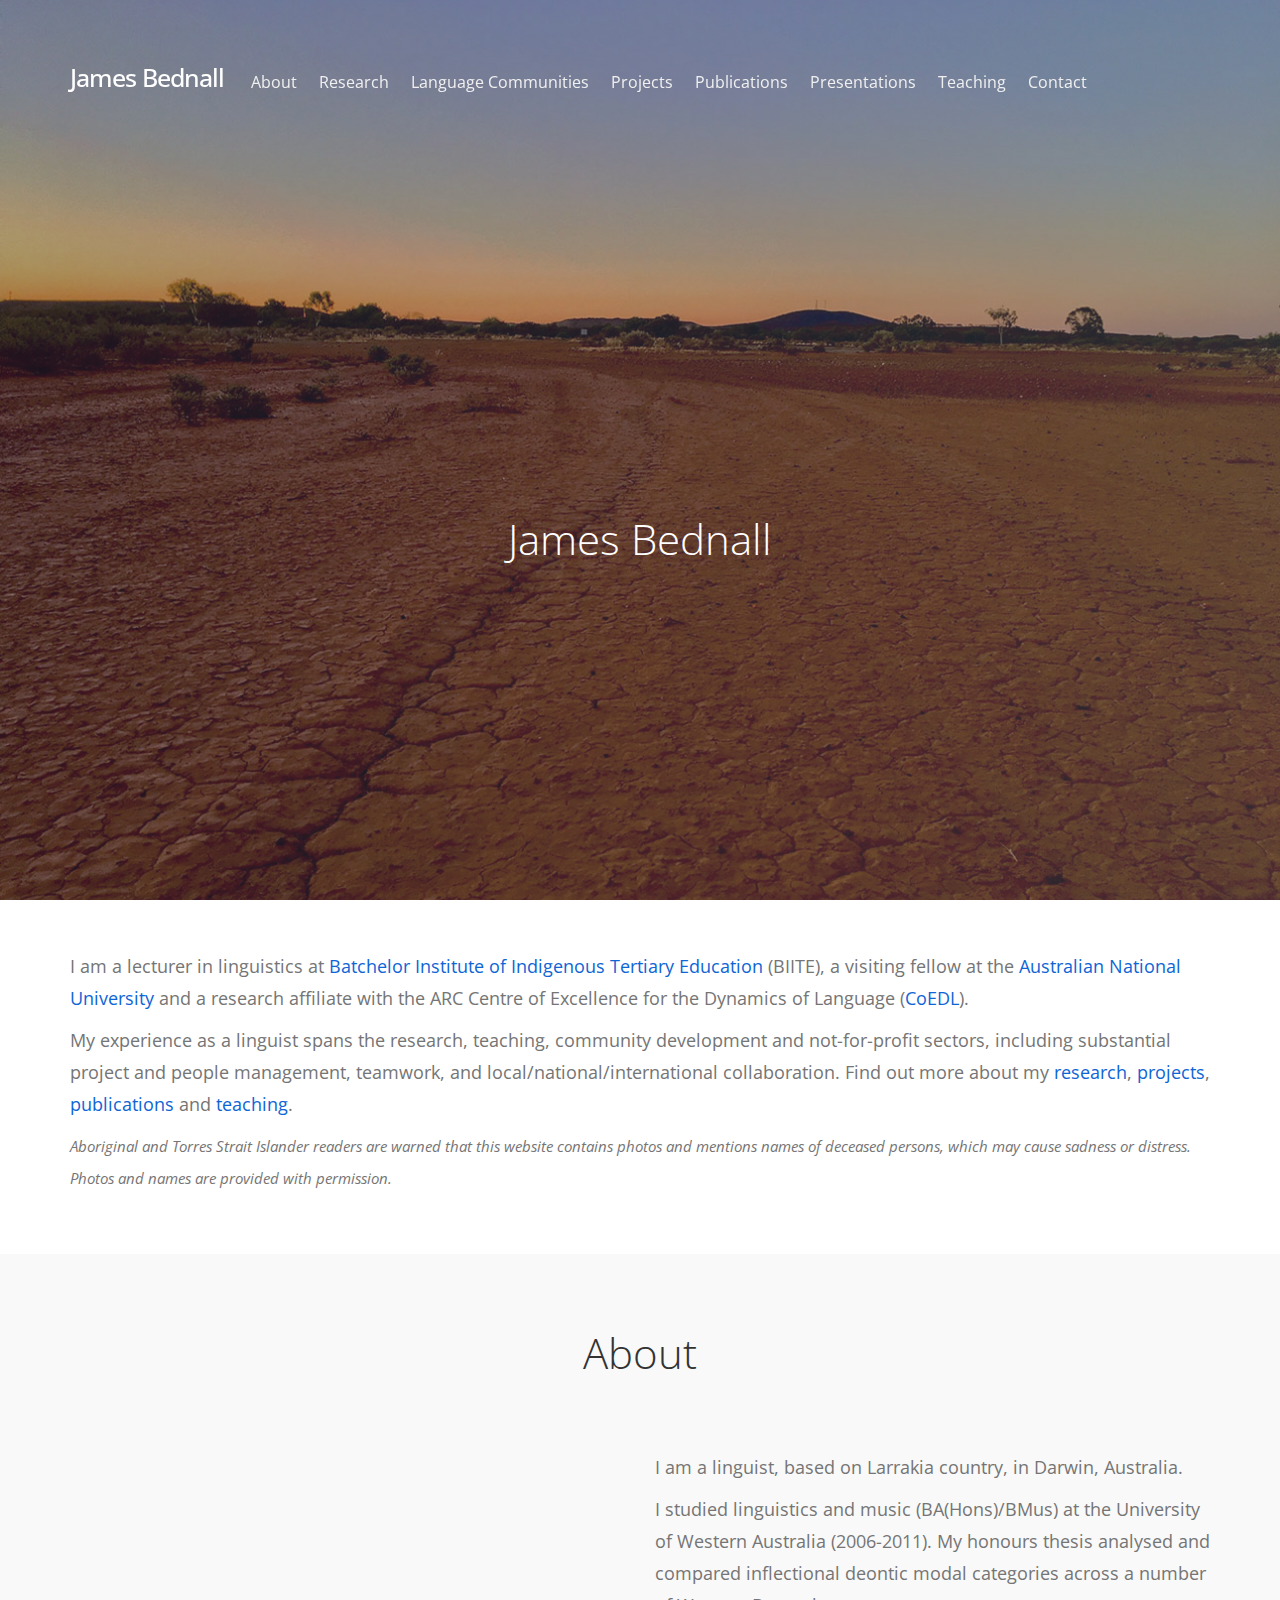
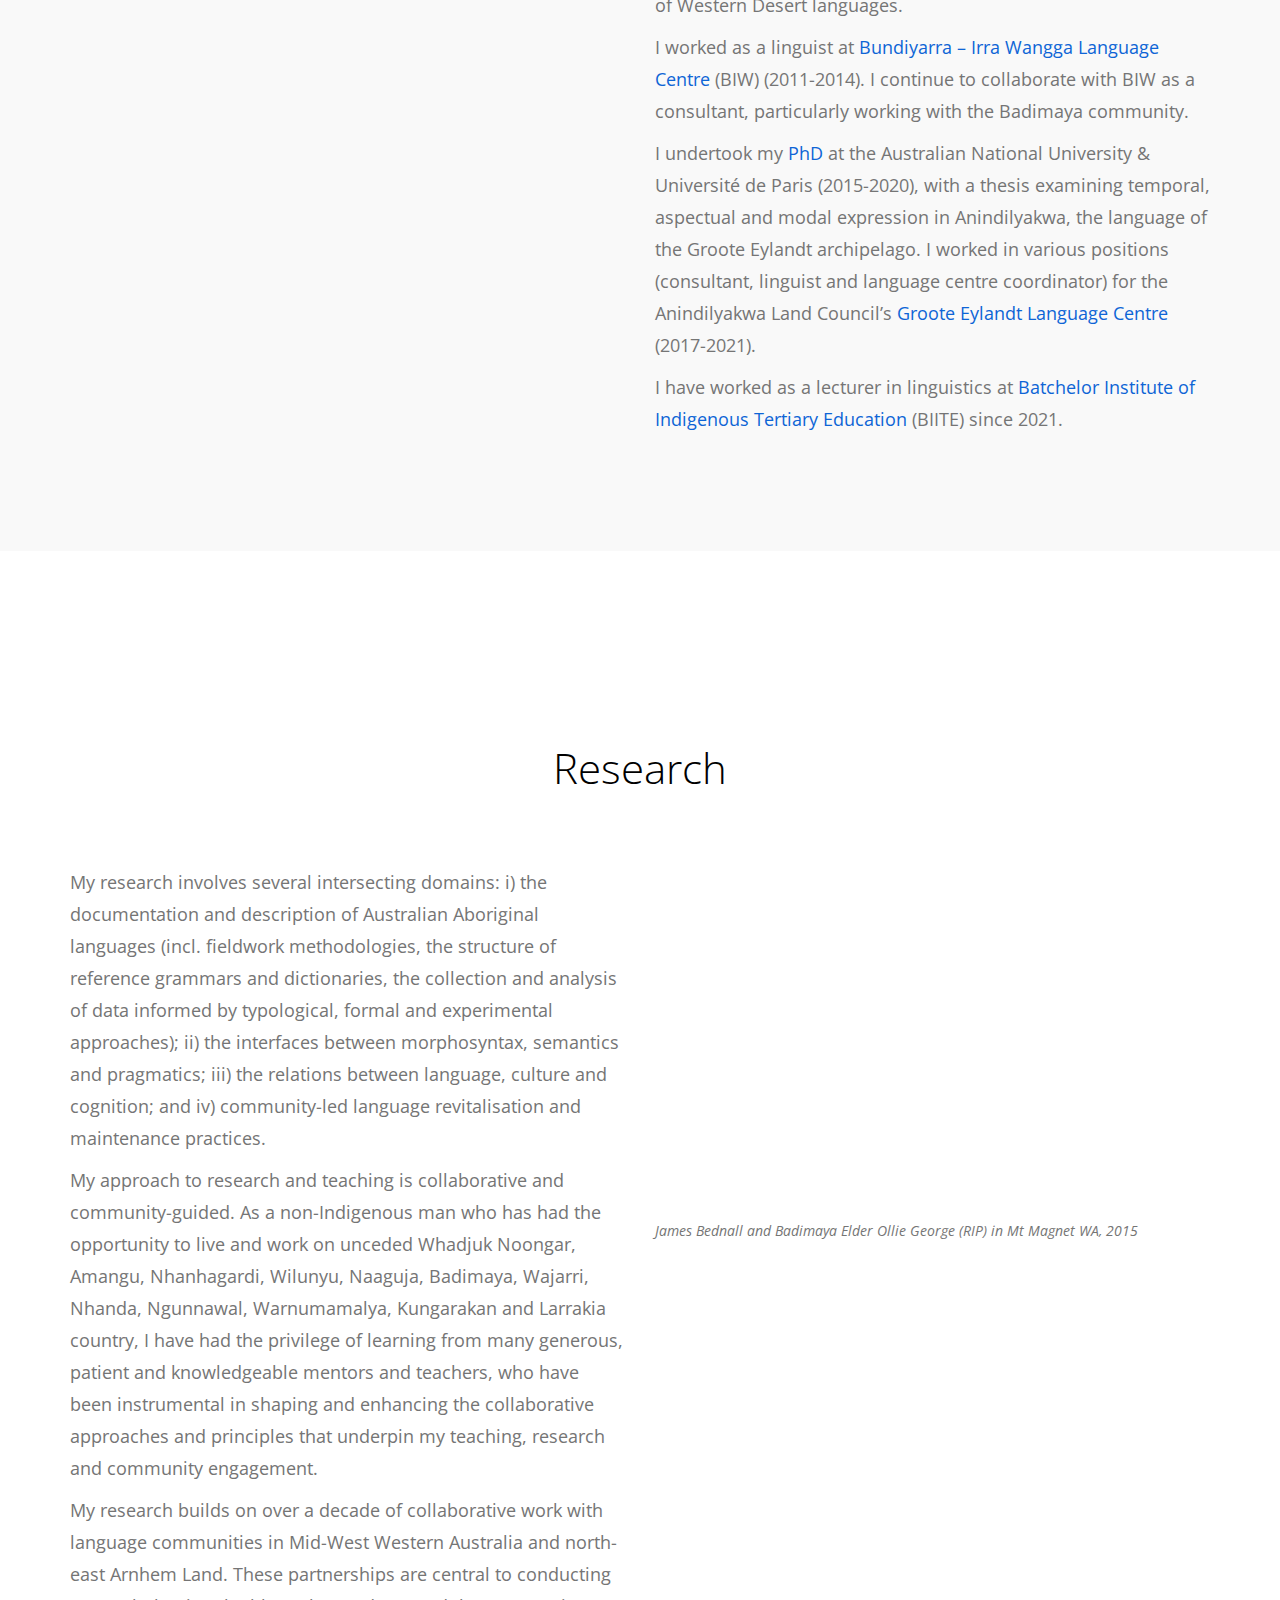
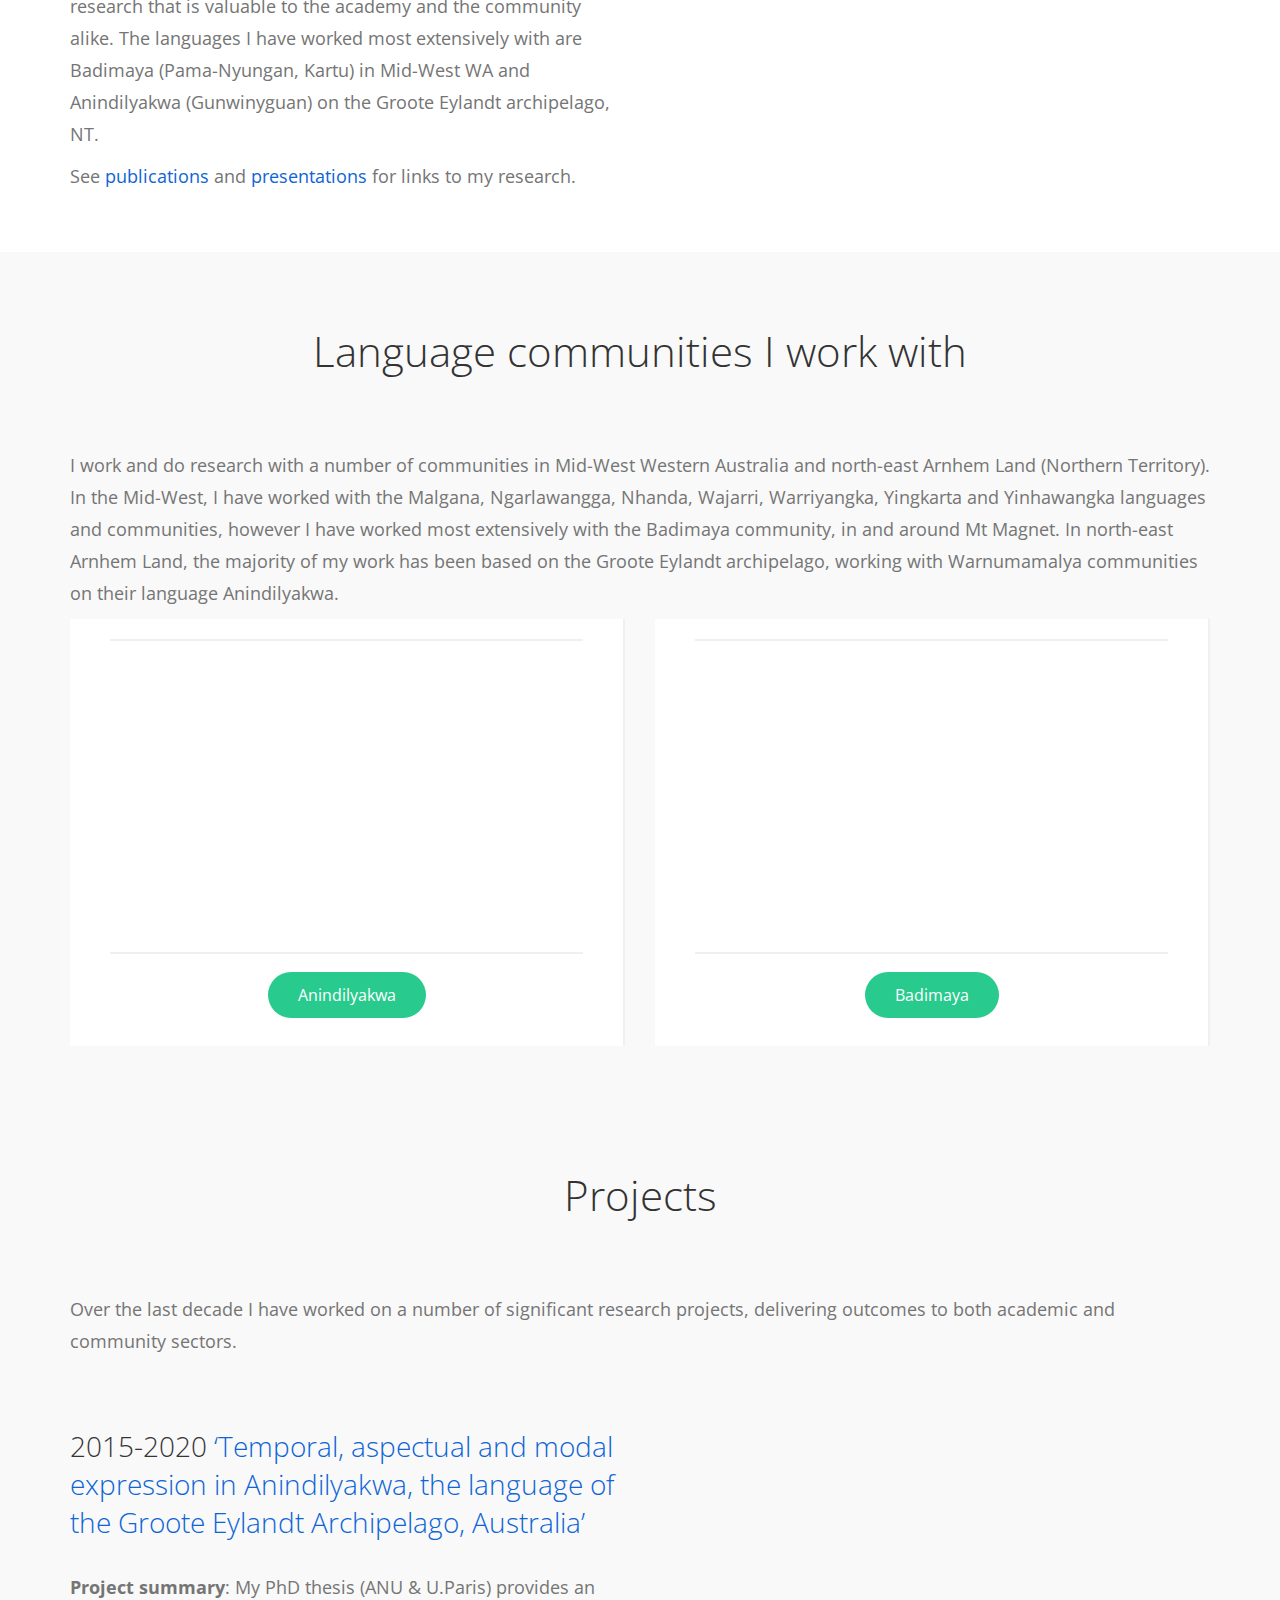
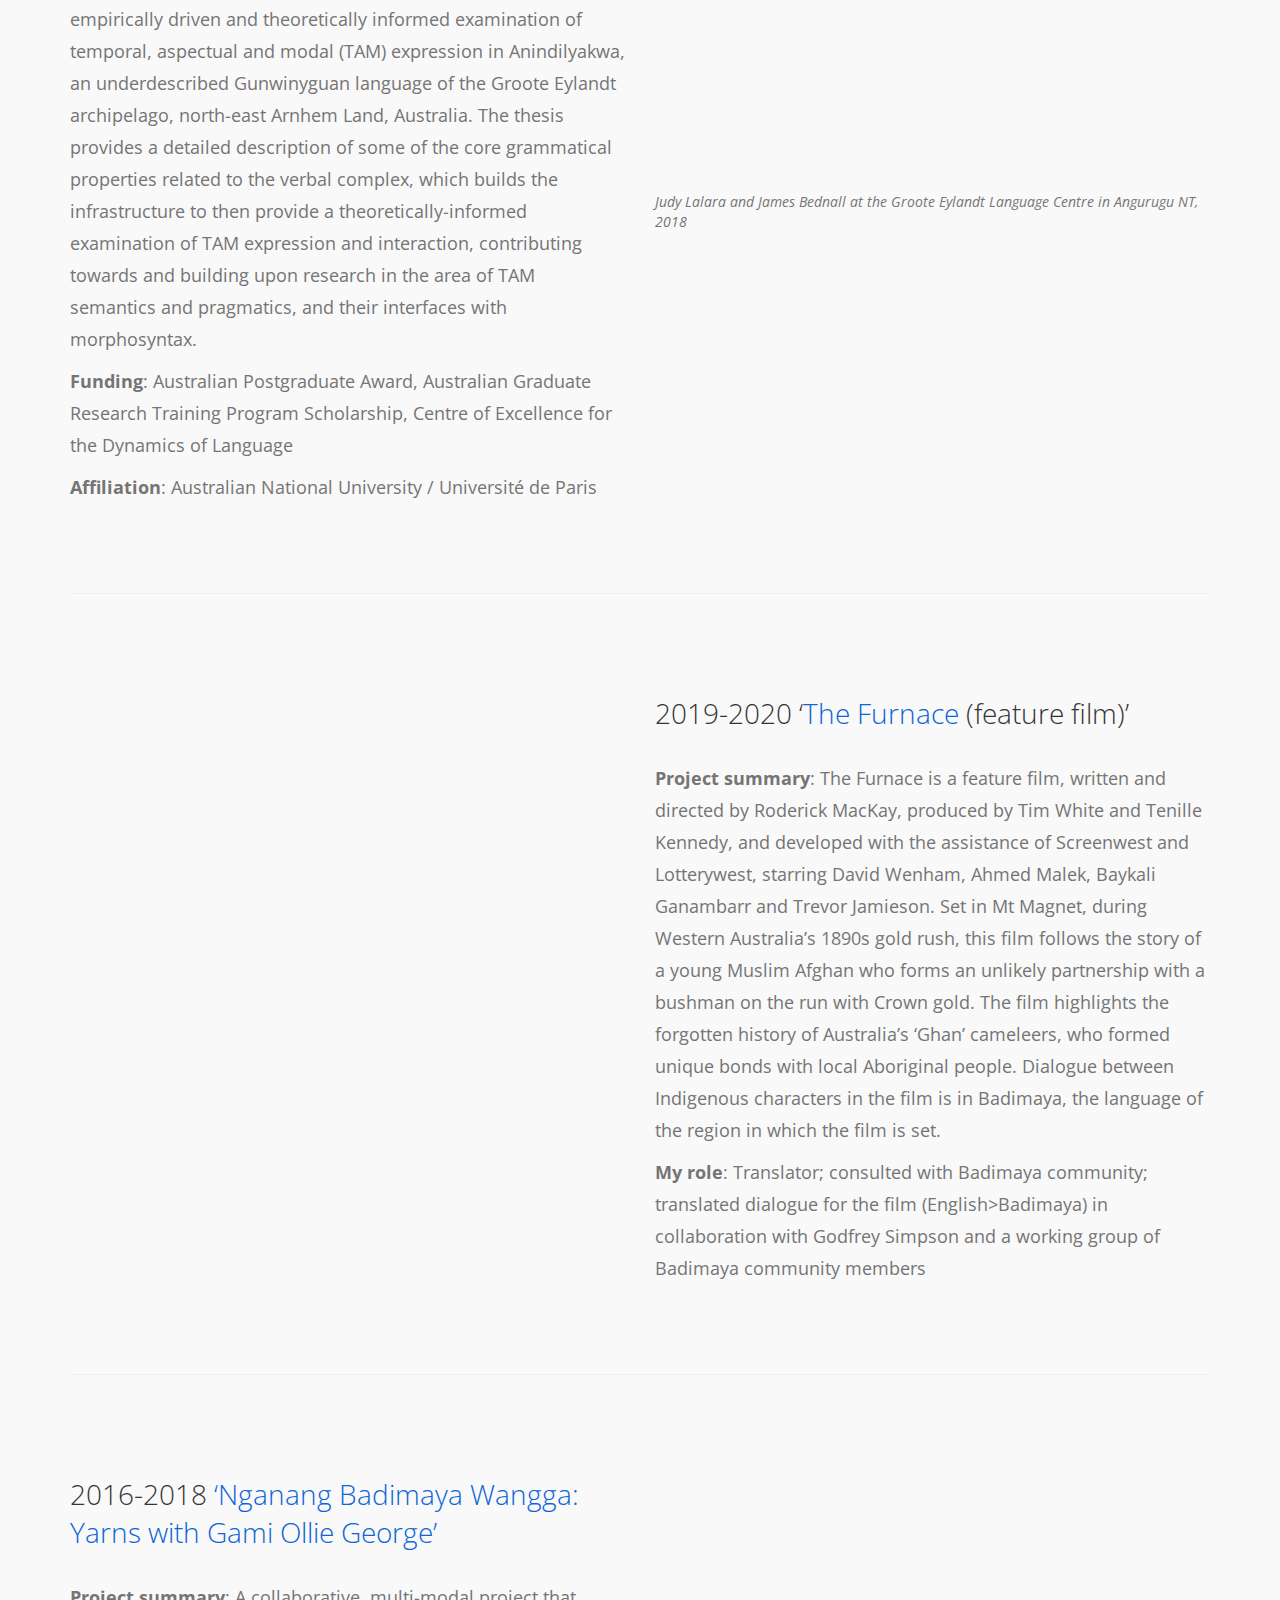
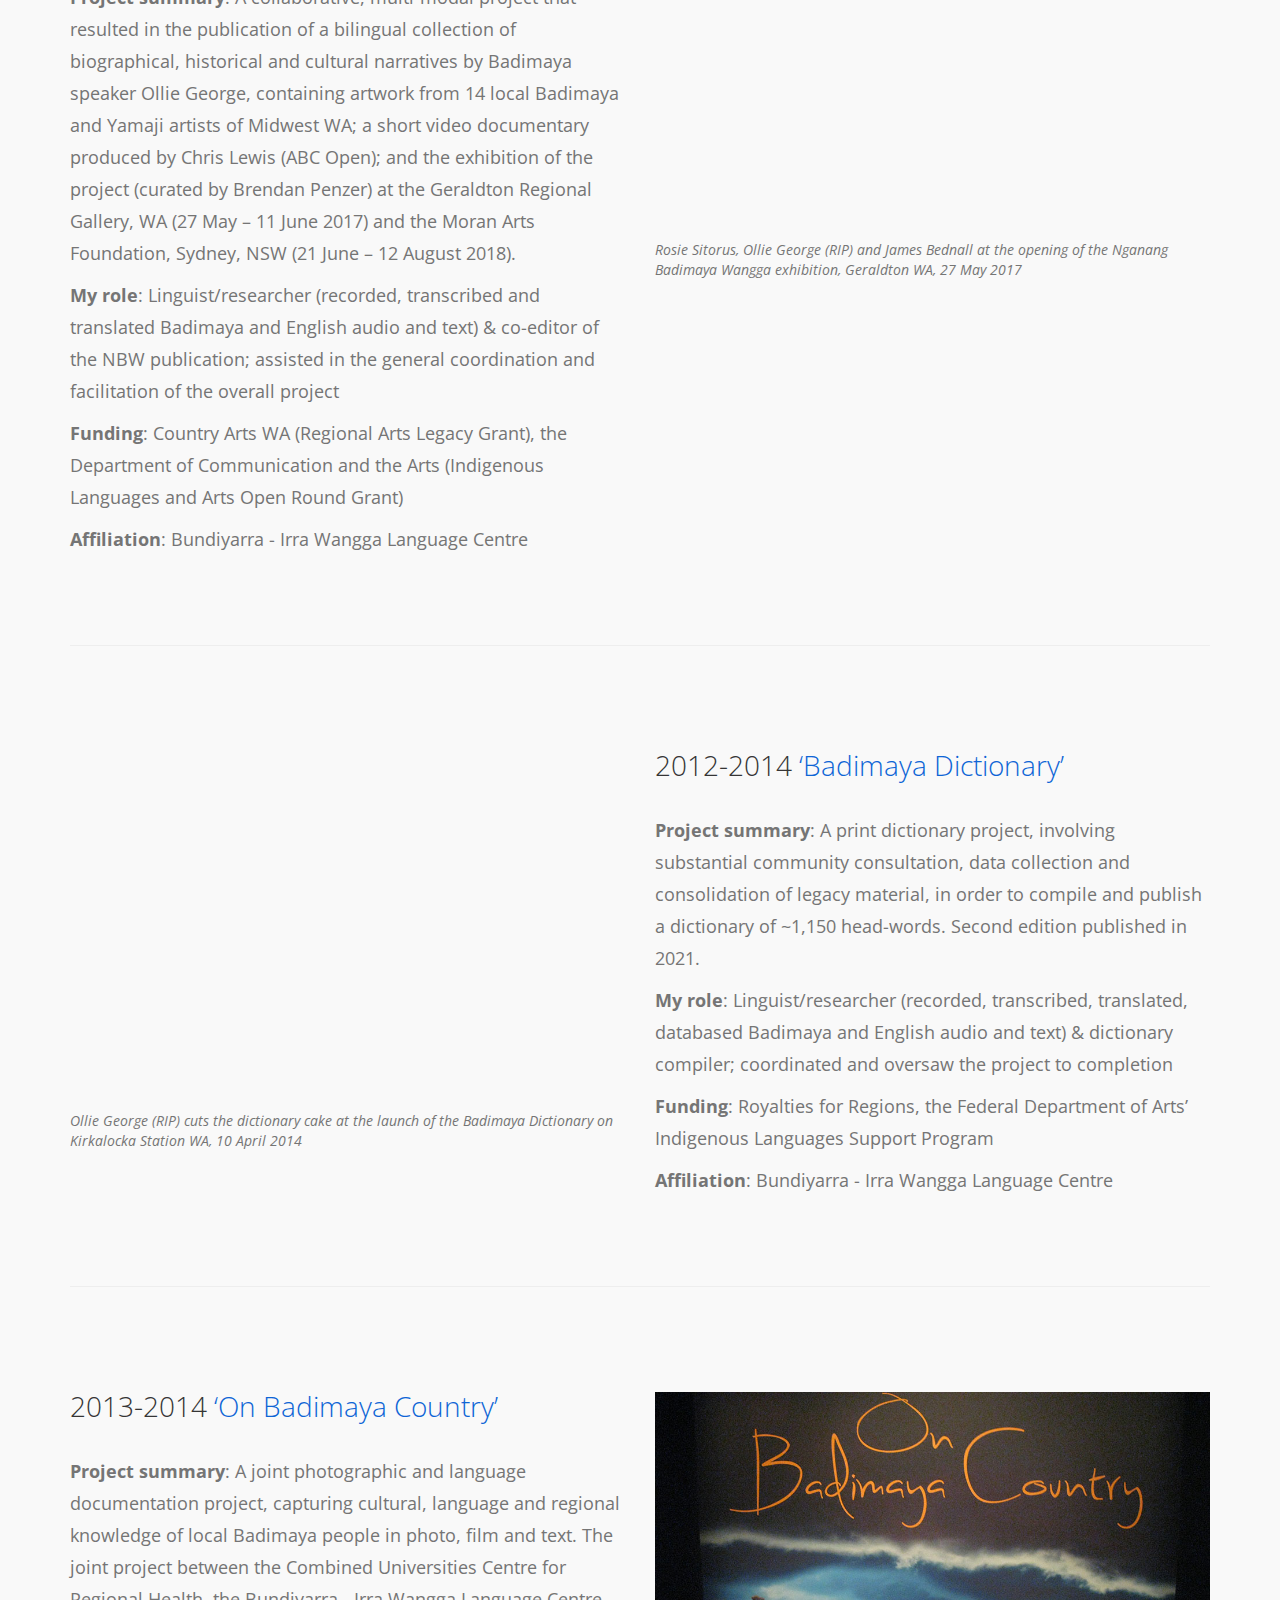
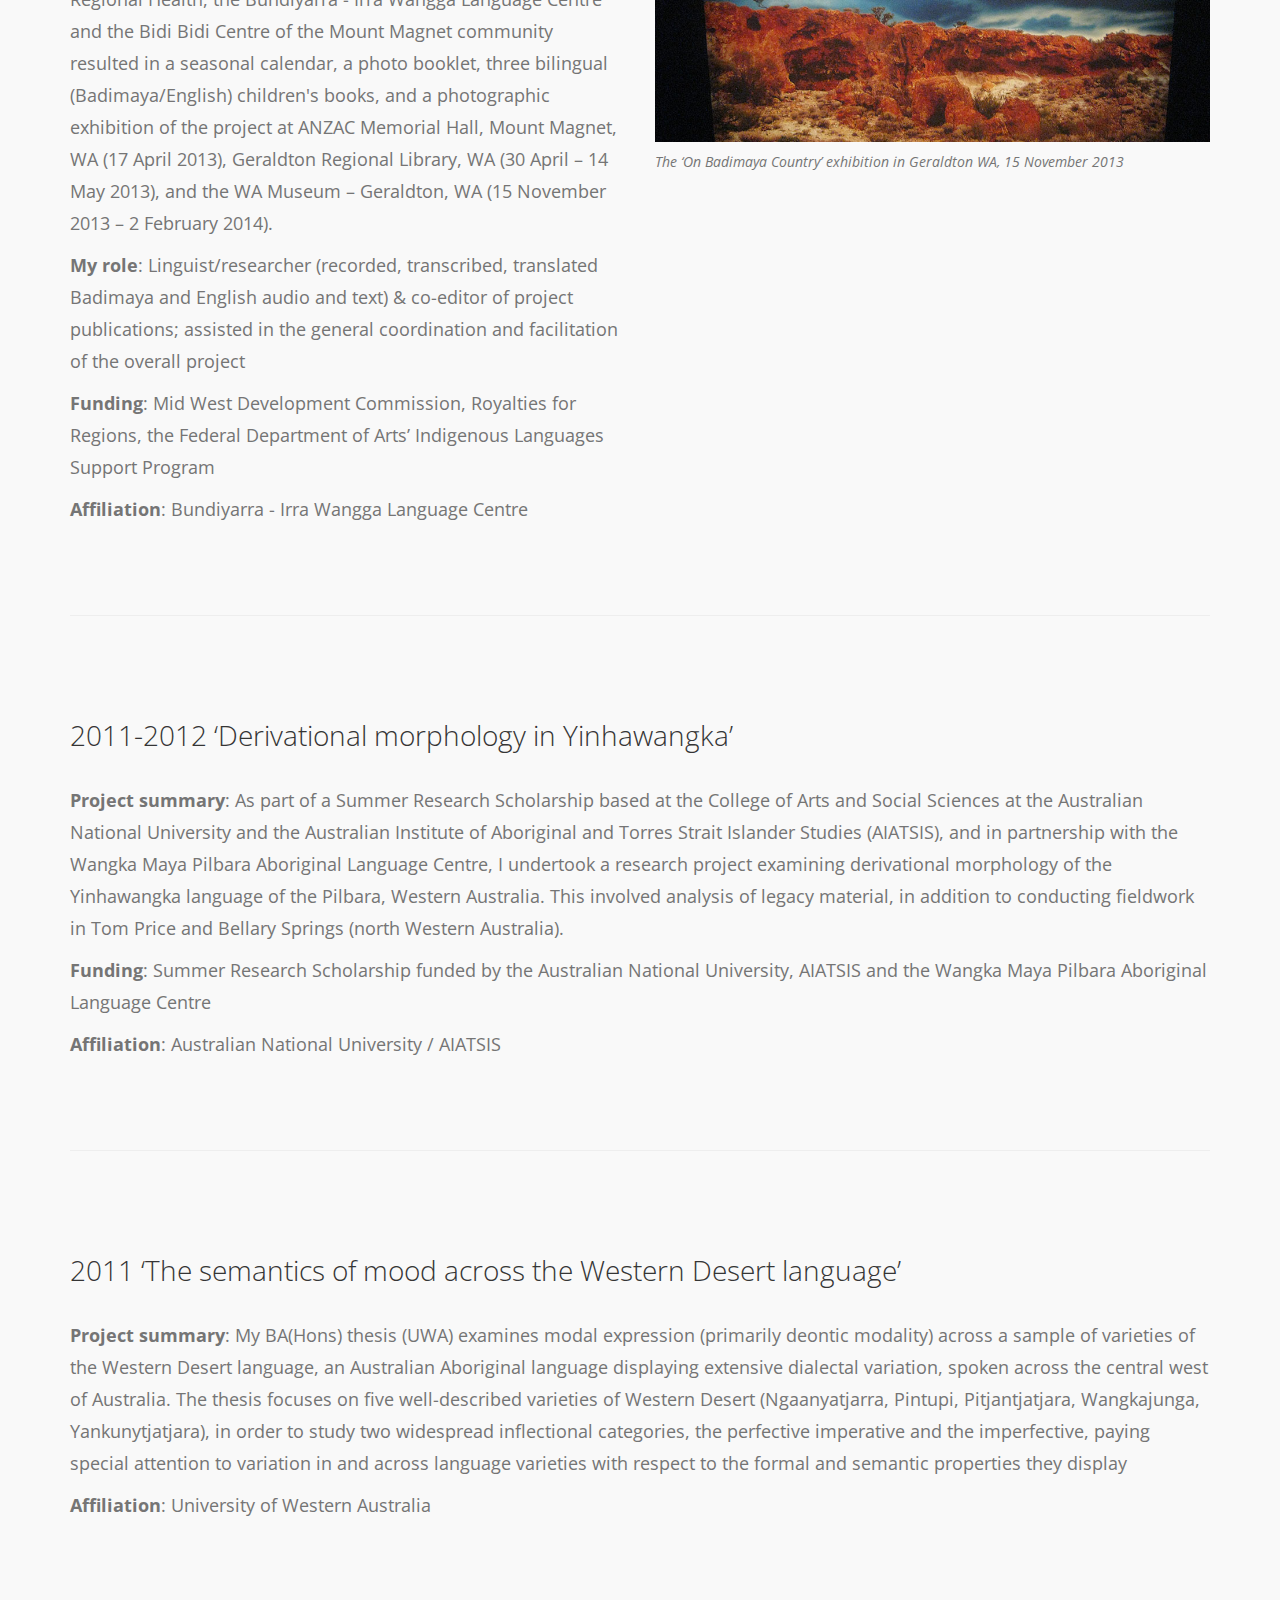
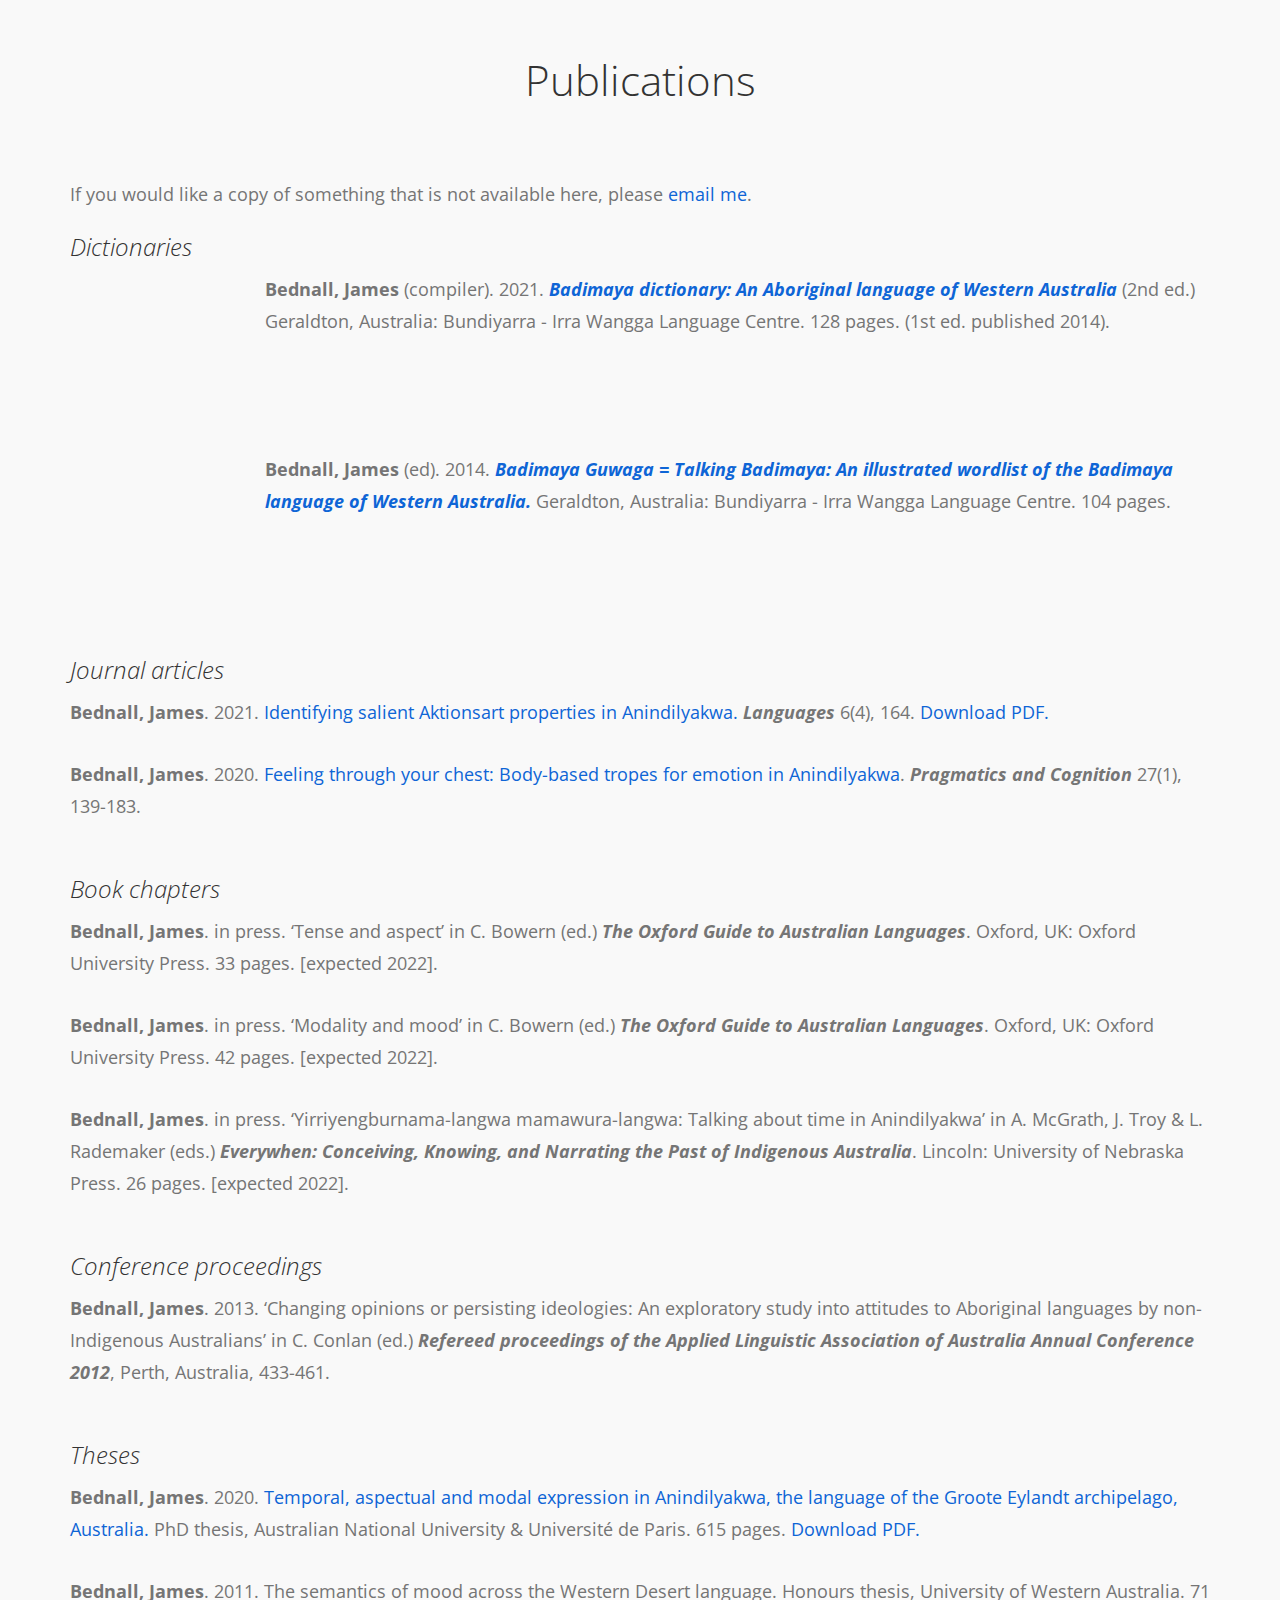
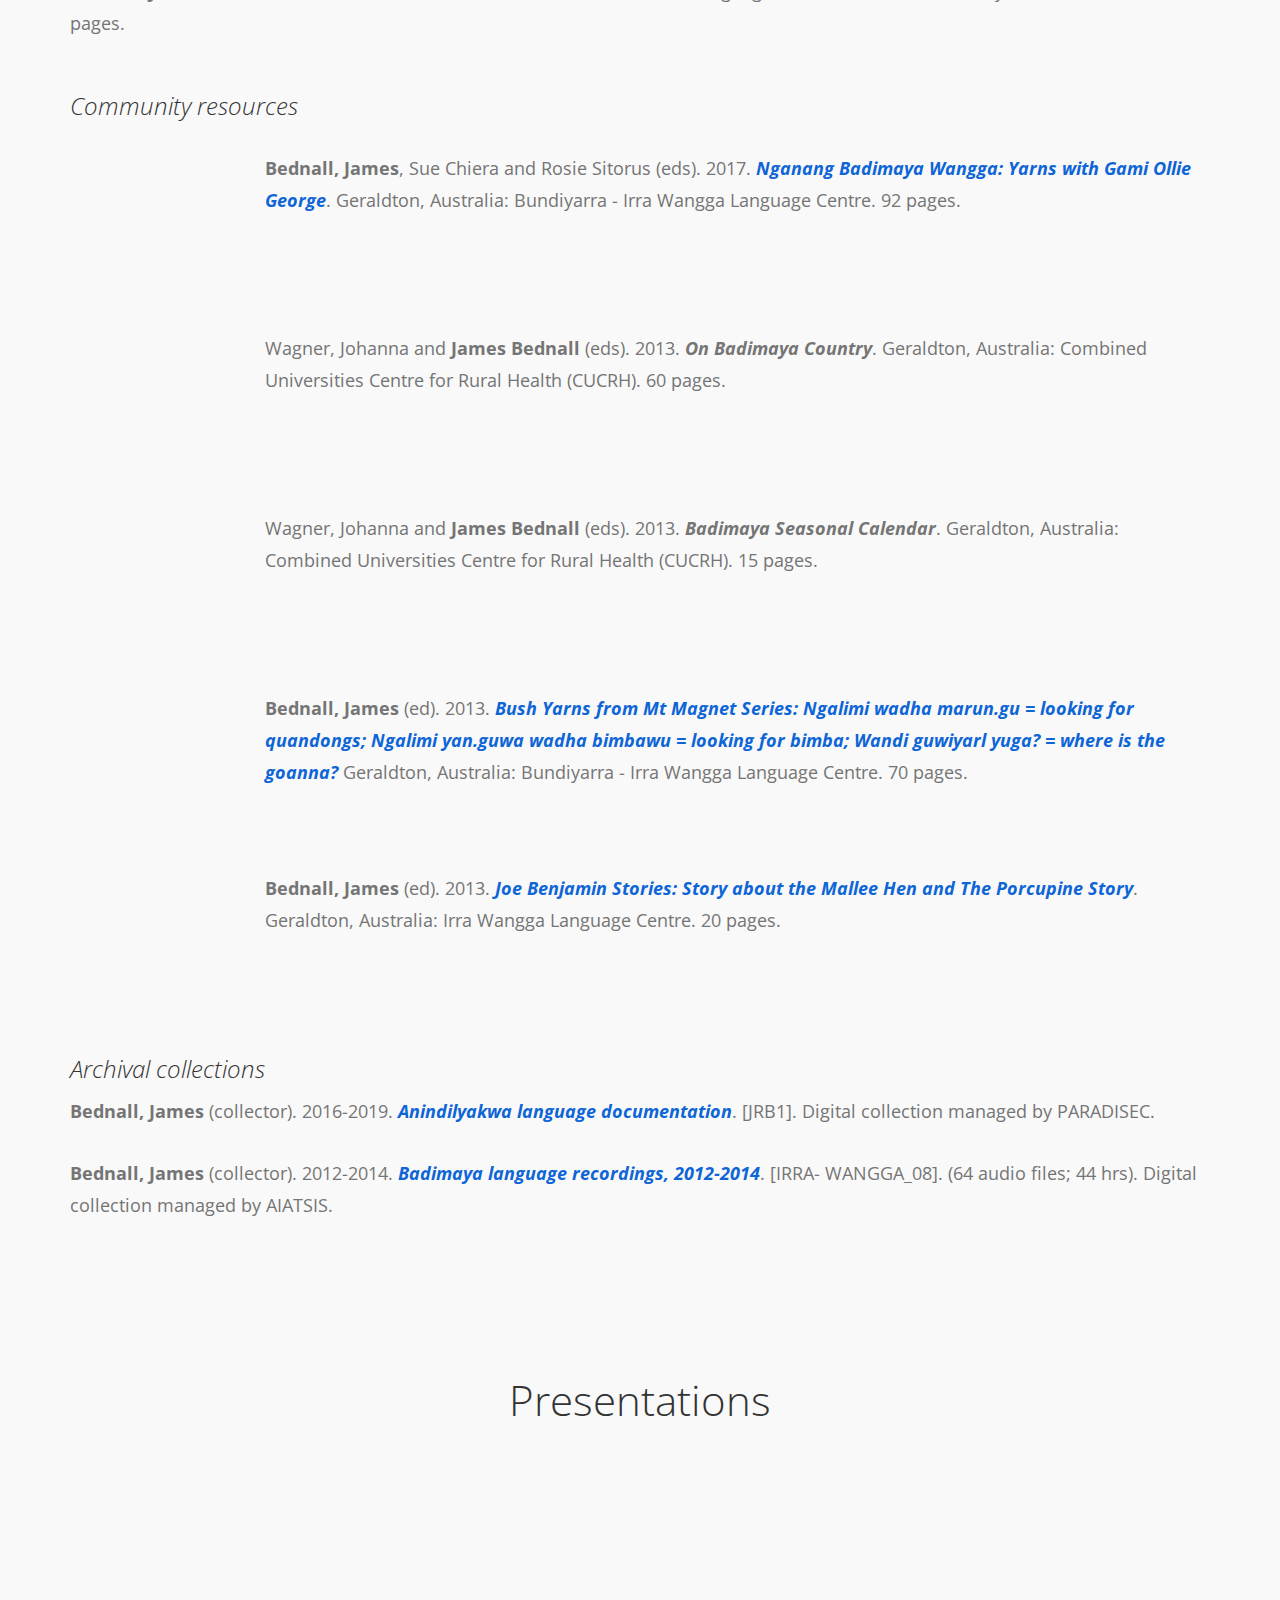
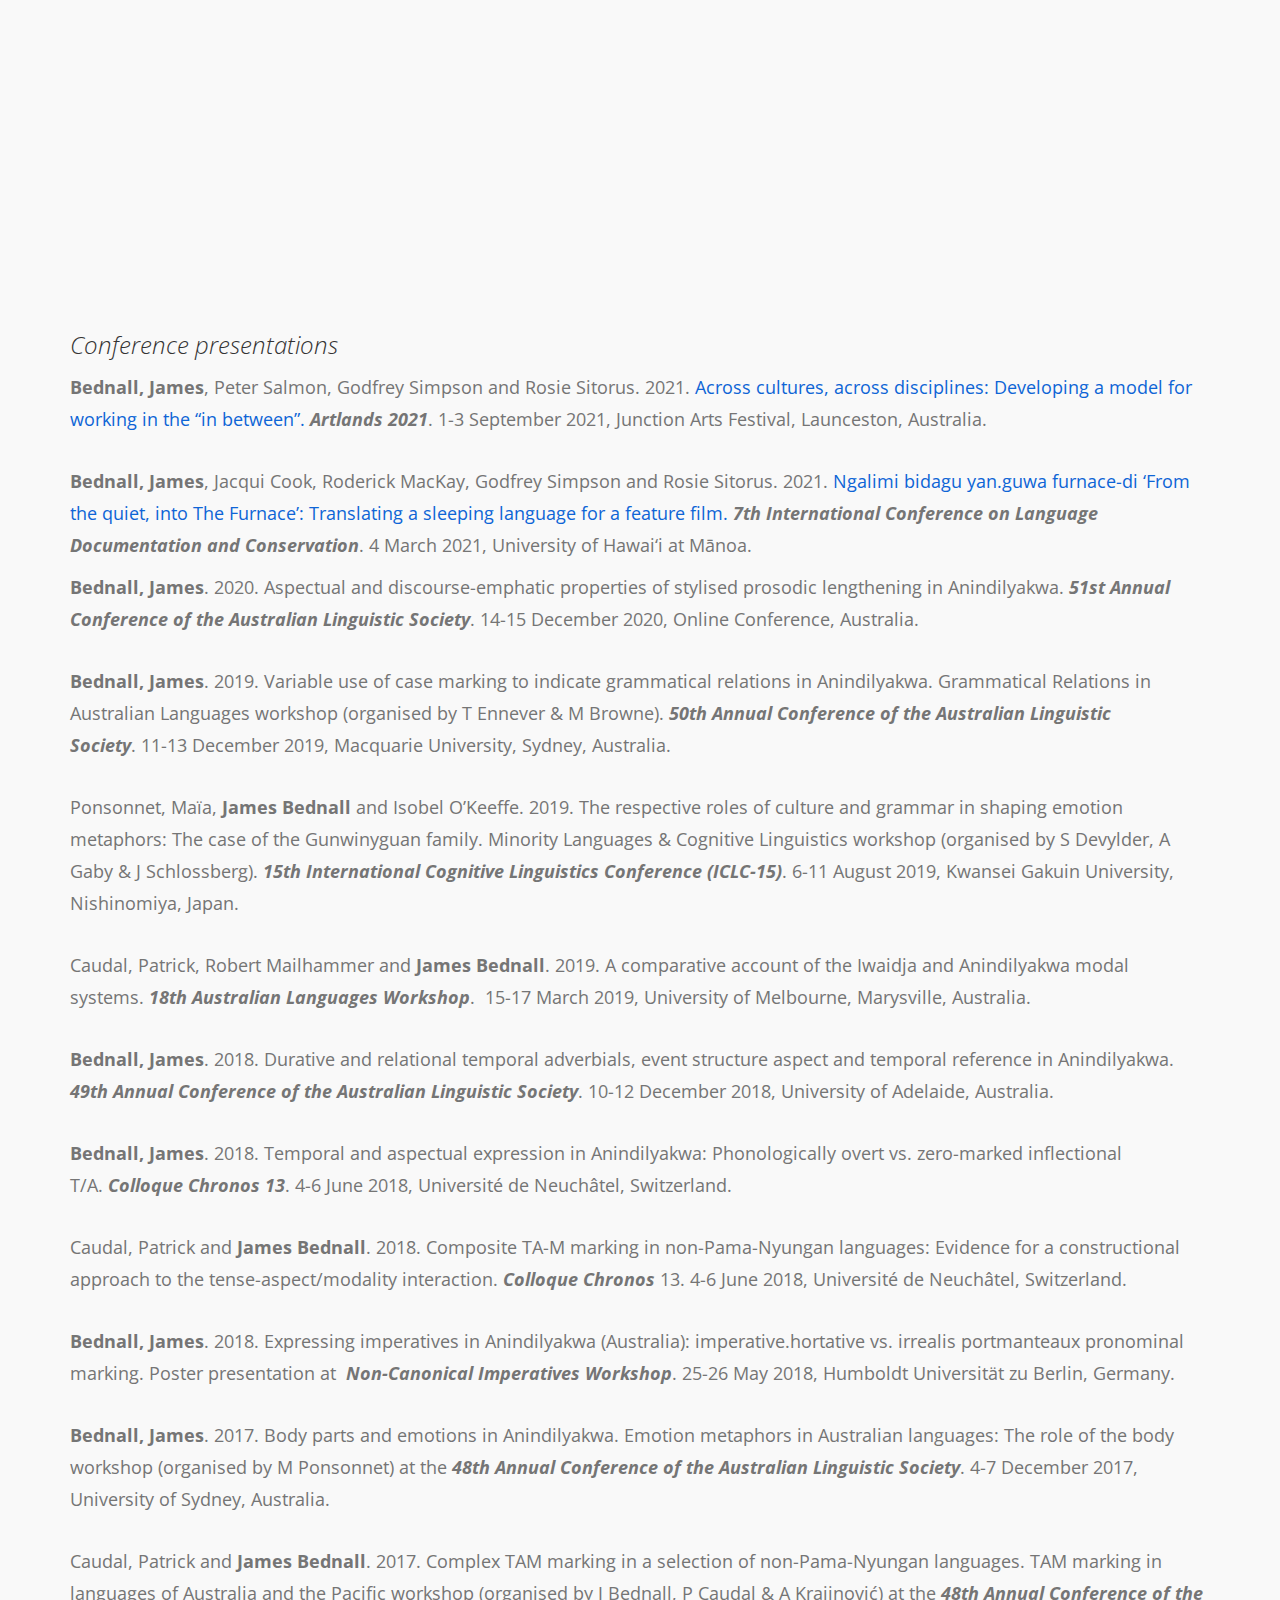
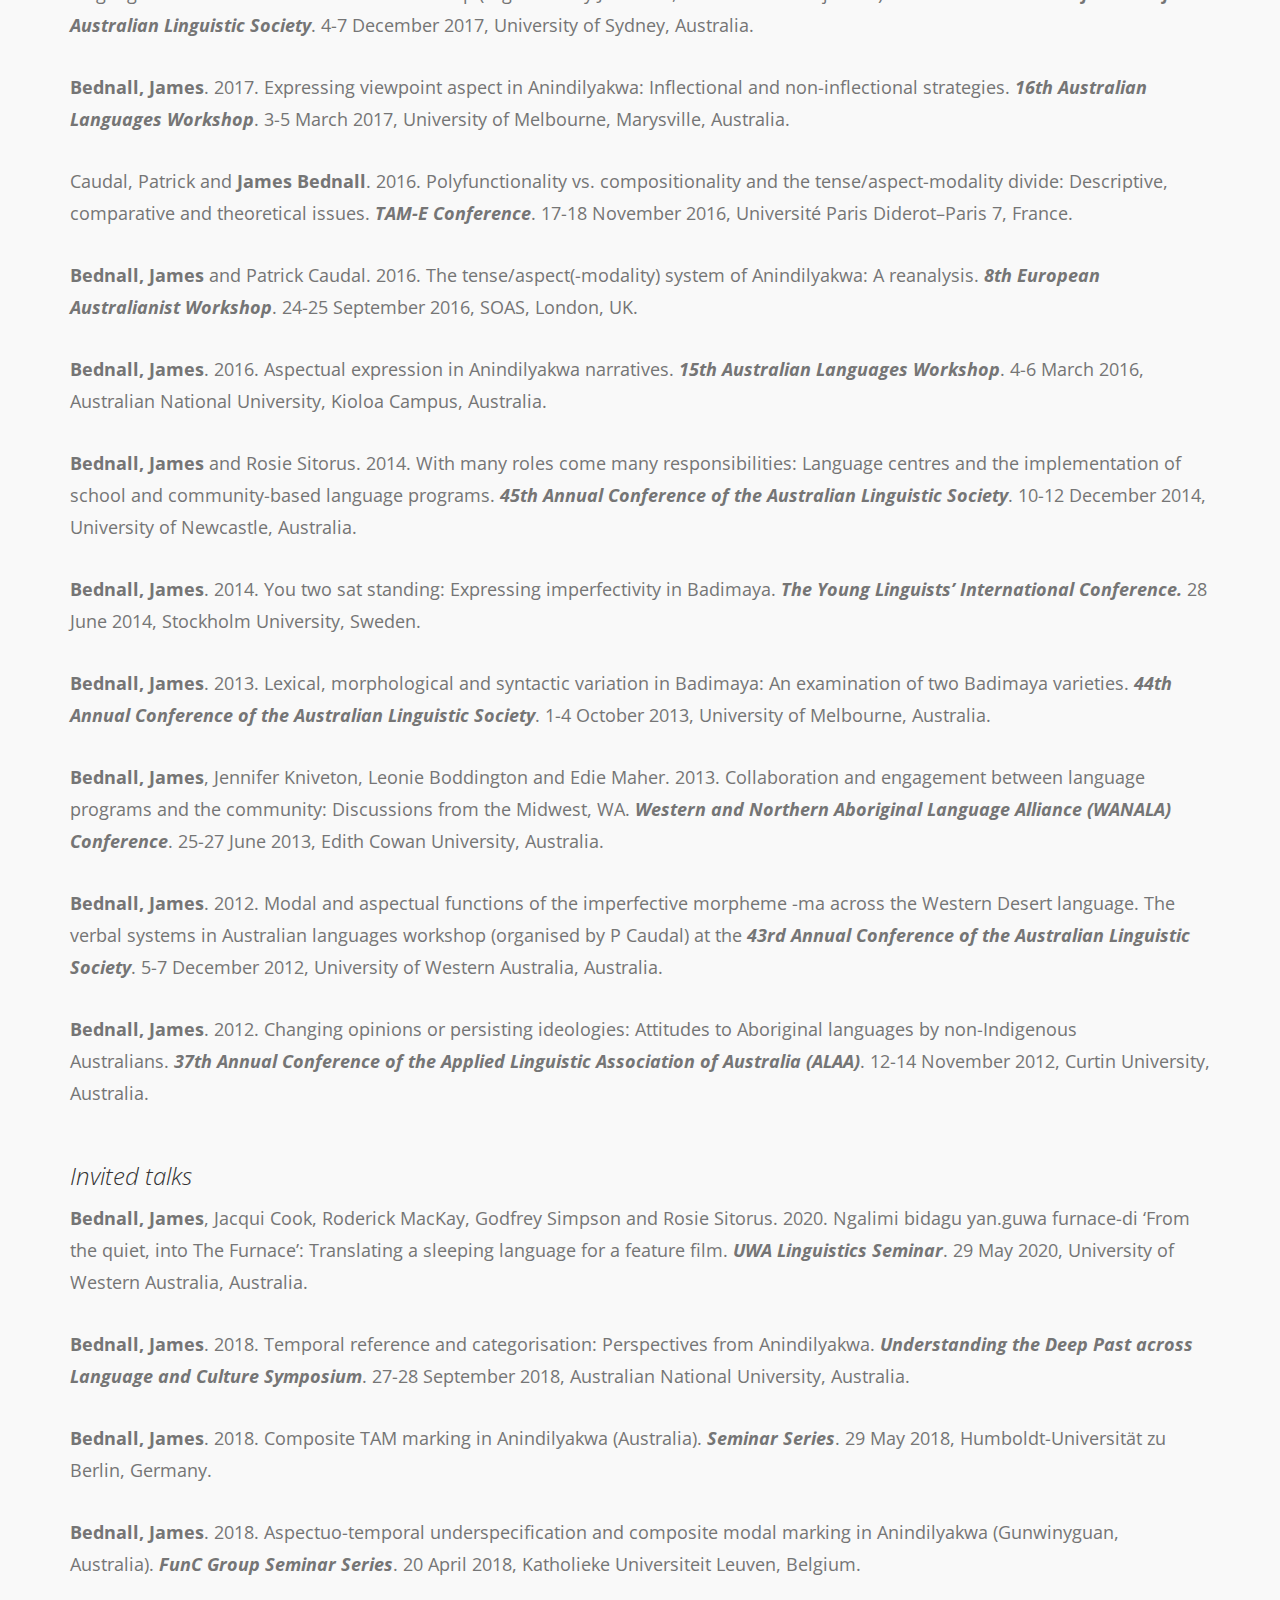
==== index.html @ 84b5aa46 "Update index.html" ====
<!DOCTYPE html>
<html lang="en">
<head>

	<title>James Bednall</title>
	<!--

    Template 2106 Soft Landing

	http://www.tooplate.com/view/2106-soft-landing

    -->
     <meta charset="UTF-8">
     <meta http-equiv="X-UA-Compatible" content="IE=Edge">
     <meta name="description" content="James Bednall is a lecturer in linguistics at Batchelor Institute of Indigenous Tertiary Education and a visiting fellow at the Australian National University. His research focuses on morphosyntax, semantics and pragmatics, particularly in Aboriginal languages of western and northern Australia. He works in collaboration with a number of communities in Mid-West Western Australia and north-east Arnhem Land.">
     <meta name="keywords" content="linguist, linguistics, Australian languages, Aboriginal languages, Anindilyakwa, Badimaya, Badimia, semantics, pragmatics, morphosyntax, fieldwork, language documentation, language revitalisation, language maintenance, lexicography, community language planning">
     <meta name="team" content="James Bednall">
     <meta name="author" content="James Bednall">
     <meta name="viewport" content="width=device-width, initial-scale=1, maximum-scale=1">

     <link rel="stylesheet" href="css/bootstrap.min.css">
     <link rel="stylesheet" href="css/owl.carousel.css">
     <link rel="stylesheet" href="css/owl.theme.default.min.css">
     <link rel="stylesheet" href="css/font-awesome.min.css">

     <!-- MAIN CSS -->
     <link rel="stylesheet" href="css/tooplate-style.css">

</head>
<body>

    


     <!-- MENU -->
     <section class="navbar custom-navbar navbar-fixed-top" role="navigation">
          <div class="container">

               <div class="navbar-header">
                    <button class="navbar-toggle" data-toggle="collapse" data-target=".navbar-collapse">
                         <span class="icon icon-bar"></span>
                         <span class="icon icon-bar"></span>
                         <span class="icon icon-bar"></span>
                    </button>

                    <!-- lOGO TEXT HERE -->
                    <a href="index.html" class="navbar-brand">James Bednall</a>
               </div>

               <!-- MENU LINKS -->
               <div class="collapse navbar-collapse">
                    <ul class="nav navbar-nav">
                         <li><a href="#aboutme" class="smoothScroll">About</a></li>
                         <li><a href="#research" class="smoothScroll">Research</a></li>
                         <li><a href="#languagecommunities" class="smoothScroll">Language Communities</a></li>
                         <li><a href="#projects" class="smoothScroll">Projects</a></li>
                         <li><a href="#publications" class="smoothScroll">Publications</a></li>
                         <li><a href="#presentations" class="smoothScroll">Presentations</a></li>
                         <li><a href="#teaching" class="smoothScroll">Teaching</a></li>
                         <li><a href="#contact" class="smoothScroll">Contact</a></li>
                    </ul>
                
               </div>

          </div>
     </section>





     <!-- FEATURE -->
     <section id="home" data-stellar-background-ratio="0.5">
          <div class="overlay"></div>
          <div class="container">
               <div class="row">

                    <div class="col-md-offset-3 col-md-6 col-sm-12">
                         <div class="home-info">
                              <h1>James Bednall</h1>
                         </div>
                    </div>

               </div>
          </div>
     </section>


     <!-- Intro -->
     <section id="feature" data-stellar-background-ratio="0.5">
          <div class="container">
               <div class="row">
                    <div class="container-fluid">
                         <!-- <h2>Minimal Design</h2> -->
                         <p>I am a lecturer in linguistics at <a href="https://www.batchelor.edu.au/students/courses/higher-education-courses/he-languages-and-linguistics/" target="_blank">
                              Batchelor Institute of Indigenous Tertiary Education</a> (BIITE), a visiting fellow at the <a href="https://researchers.anu.edu.au/researchers/bednall-j" target="_blank">Australian National 
                              University</a> and a research affiliate with the ARC Centre of Excellence for the Dynamics of Language (<a href="http://www.dynamicsoflanguage.edu.au/team/alumni/" 
                              target="_blank">CoEDL</a>).</p>

                         <p>My experience as a linguist spans the research, teaching, community development and not-for-profit sectors, including substantial project 
                              and people management, teamwork, and local/national/international collaboration. Find out more about 
                              my <a href="#research">research</a>, <a href="#projects">projects</a>, <a href="#publications">publications</a> and 
                              <a href="#teaching">teaching</a>.</p>

                              <p style="font-style: italic; font-size:15px;">Aboriginal and Torres Strait Islander readers are warned that this website contains photos 
                                   and mentions names of deceased persons, which may cause sadness or distress. Photos and names are provided with permission.</p>

                    </div>
               </div>
          </div>
     </section>


    

<!-- About Me -->
<section id="aboutme" data-stellar-background-ratio="0.5">
     <div class="container">

          <center><h1>About</h1></center>
          <br><br><br>

          <div class="row">
              

               <div class="col-md-6 col-sm-12">
                    <div class="testimonial-image"></div>
               </div>

               <div class="col-md-6 col-sm-12">

                    <p>I am a linguist, based on Larrakia country, in Darwin, Australia.</p>

                    <p>I studied linguistics and music (BA(Hons)/BMus) at the University of Western Australia (2006-2011). My honours thesis analysed and compared 
                         inflectional deontic modal categories across a number of Western Desert languages.</p>
                         
                    <p>I worked as a linguist at <a href="https://www.bundiyarra.com/irrawangga" target="_blank">Bundiyarra – Irra Wangga Language Centre</a> (BIW) (2011-2014). I continue to collaborate with BIW as a consultant, 
                         particularly working with the Badimaya community.</p>
                         
                    <p>I undertook my <a href="https://openresearch-repository.anu.edu.au/handle/1885/167214" target="_blank">PhD</a> at the Australian National University & Université de Paris 
                         (2015-2020), with a thesis examining temporal, aspectual and modal expression in Anindilyakwa, the language of the Groote Eylandt archipelago. I worked in various 
                         positions (consultant, linguist and language centre coordinator) for the Anindilyakwa Land Council’s <a href="https://www.anindilyakwa.org.au" target="_blank">Groote 
                              Eylandt Language Centre</a> (2017-2021).</p>
                         
                    <p>I have worked as a lecturer in linguistics at <a href="https://www.batchelor.edu.au/students/courses/higher-education-courses/he-languages-and-linguistics/" target="_blank">
                         Batchelor Institute of Indigenous Tertiary Education</a> (BIITE) since 2021.</p>           
               </div>

          </div>
     </div>
               
    
</section>



<!-- Research ------------------------------------------------------------------------------------------------------------------------------------------->

<section id="research" data-stellar-background-ratio="0.5">
 
     <div class="container">

          <center><h1>Research</h1></center>
          <br><br><br>     

          <div class="row">
               <div class="col-sm-6 col-sm-12">

                    <p>My research involves several intersecting domains: i) the documentation and description of Australian Aboriginal languages (incl. fieldwork 
                         methodologies, the structure of reference grammars and dictionaries, the collection and analysis of data informed by typological, formal 
                         and experimental approaches); ii) the interfaces between morphosyntax, semantics and pragmatics; iii) the relations between language, culture 
                         and cognition; and iv) community-led language revitalisation and maintenance practices.</p>

                    <p>My approach to research and teaching is collaborative and community-guided. As a non-Indigenous man who has had the opportunity to live and work on unceded 
                         Whadjuk Noongar, Amangu, Nhanhagardi, Wilunyu, Naaguja, Badimaya, Wajarri, Nhanda, Ngunnawal, Warnumamalya, Kungarakan and Larrakia country, I have had the 
                         privilege of learning from many generous, patient and knowledgeable mentors and teachers, who have been instrumental in shaping and enhancing the collaborative 
                         approaches and principles that underpin my teaching, research and community engagement.</p>

                    <p>My research builds on over a decade of collaborative work with language communities in Mid-West Western Australia and north-east Arnhem Land. These partnerships 
                         are central to conducting research that is valuable to the academy and the community alike. The languages I have worked most extensively with are Badimaya 
                         (Pama-Nyungan, Kartu) in Mid-West WA and Anindilyakwa (Gunwinyguan) on the Groote Eylandt archipelago, NT.</p>
                                        
                    <p>See <a href="#publications">publications</a> and <a href="#presentations">presentations</a> for links to my research.</p>          
                    
               </div>

               <div class="col-sm-6 col-sm-12">
                    <div class="research-image"></div>
                    <h6>James Bednall and Badimaya Elder Ollie George (RIP) in Mt Magnet WA, 2015</h6>
               </div>
            

          </div>
          
     </div>
</section>


     <!-- Language Communities --------------------------------------------------------------------------------------------------------------------------------------------------------->



     <section id="languagecommunities" data-stellar-background-ratio="0.5">
          <div class="container">

          <center><h1>Language communities I work with</h1></center>
          <br><br><br>

               <div class="row">
                    <div class="container-fluid">
                    <p>I work and do research with a number of communities in Mid-West Western Australia and north-east Arnhem Land 
                         (Northern Territory). In the Mid-West, I have worked with the Malgana, Ngarlawangga, Nhanda, Wajarri, Warriyangka, 
                         Yingkarta and Yinhawangka languages and communities, however I have worked most extensively with the Badimaya community, 
                         in and around Mt Magnet. In north-east Arnhem Land, the majority of my work has been based on the Groote Eylandt archipelago, 
                         working with Warnumamalya communities on their language Anindilyakwa.
                    </p>
                    </div>
               </div>
          </div>
          
          <div class="container">    
               <div class="row">
                    <div class="col-md-6 col-sm-6">
                         
                         <div class="pricing-thumb">
                          
                             <div class="pricing-info">
                              </div>

                             <div class="pricing-bottom">
                              <a href="/anindilyakwa.html" class="section-btn pricing-btn">Anindilyakwa</a>
                             </div>

                         </div>
                    </div>

                    <div class="col-md-6 col-sm-6">
                         <div class="pricing-thumb">
                             
                             <div class="pricing-info2">
                             </div>

                             <div class="pricing-bottom">
                              
                                   <a href="/badimaya.html" class="section-btn pricing-btn">Badimaya</a>
                             </div>
                         </div>
                    </div>

              
                    
               </div>
          </div>
     </section>   











<!-- Projects ----------------------------------------------------------------------------------->

<section id="projects" data-stellar-background-ratio="0.5">

     <div class="container">

          <center><h1>Projects</h1></center>
          <br><br><br>

          <p>Over the last decade I have worked on a number of significant research projects, delivering outcomes to both academic and 
               community sectors.</p>  <br><br>
<!------------------------------------------------------------------------------------ PROJECT 1 -->

          <div class="row">
               <div class="col-sm-6 col-sm-6">

                                   
                                   <h2>2015-2020 <a href="https://openresearch-repository.anu.edu.au/handle/1885/167214" target="_blank">‘Temporal, aspectual and modal expression in 
                                        Anindilyakwa, the language of the Groote Eylandt Archipelago, Australia’</a></h2>
                                   <br>
                                   <p><strong>Project summary</strong>: My PhD thesis (ANU & U.Paris) provides an empirically driven and theoretically informed examination of temporal, 
                                        aspectual and modal (TAM) expression in Anindilyakwa, an underdescribed Gunwinyguan language of the Groote Eylandt archipelago, 
                                        north-east Arnhem Land, Australia. The thesis provides a detailed description of some of the core grammatical properties related 
                                        to the verbal complex, which builds the infrastructure to then provide a theoretically-informed examination of TAM expression and 
                                        interaction, contributing towards and building upon research in the area of TAM semantics and pragmatics, and their interfaces with 
                                        morphosyntax.</p>

                                        <p><strong>Funding</strong>: Australian Postgraduate Award, Australian Graduate Research Training Program Scholarship, Centre of 
                                             Excellence for the Dynamics of Language</p>
                                        
                                        <p><strong>Affiliation</strong>: Australian National University / Université de Paris</p>
                    
               </div>

               <div class="col-sm-6 col-sm-6">
                    <div class="project-image1"></div>
                    <h6>Judy Lalara and James Bednall at the Groote Eylandt Language Centre in Angurugu NT, 2018</h6>
               </div>
            

          </div>

          <br><br><br>
          <hr class="solid">
          <br><br><br>
<!------------------------------------------------------------------------------------ PROJECT 2 -->

          <div class="row">
             

               <div class="col-sm-6 col-sm-6">
                    <br> 
                    <div class="container-fluid">
                         <iframe width="100%" height="315" src="https://www.youtube.com/embed/v5K02E-widg" title="YouTube video player" frameborder="0" allow="accelerometer; autoplay; clipboard-write; encrypted-media; gyroscope; picture-in-picture" allowfullscreen></iframe>
                         </div>
               </div>

               <div class="col-sm-6 col-sm-6">

                    <h2>2019-2020 ‘<a href="https://www.imdb.com/title/tt10964530/" target="_blank">The Furnace</a> (feature film)’</h2>
                    <br>
                    <p><strong>Project summary</strong>: The Furnace is a feature film, written and directed by Roderick MacKay, produced by Tim White and 
                         Tenille Kennedy, and developed with the assistance of Screenwest and Lotterywest, starring David Wenham, Ahmed Malek, Baykali Ganambarr 
                         and Trevor Jamieson. Set in Mt Magnet, during Western Australia’s 1890s gold rush, this film follows the story of a young Muslim Afghan 
                         who forms an unlikely partnership with a bushman on the run with Crown gold. The film highlights the forgotten history of Australia’s ‘Ghan’ 
                         cameleers, who formed unique bonds with local Aboriginal people. Dialogue between Indigenous characters in the film is in Badimaya, the language 
                         of the region in which the film is set.</p>

                    <p><strong>My role</strong>: Translator; consulted with Badimaya community; translated dialogue for the film (English>Badimaya) in collaboration 
                         with Godfrey Simpson and a working group of Badimaya community members</p>
     
               </div>

          </div>
          

          
          <br><br><br>
          <hr class="solid">
          <br><br><br>
<!------------------------------------------------------------------------------------ PROJECT 3 -->

<div class="row">
             
     <div class="col-sm-6 col-sm-6">

          <h2>2016-2018 <a href="https://moranarts.org.au/yarns-gami-ollie-george/" target="_blank">‘Nganang Badimaya Wangga: Yarns with Gami Ollie George’</a></h2>
          <br>
          <p><strong>Project summary</strong>: A collaborative, multi-modal project that resulted in the publication of a bilingual collection of biographical, 
               historical and cultural narratives by Badimaya speaker Ollie George, containing artwork from 14 local Badimaya and Yamaji artists of Midwest 
               WA; a short video documentary produced by Chris Lewis (ABC Open); and the exhibition of the project (curated by Brendan Penzer) at the Geraldton 
               Regional Gallery, WA (27 May – 11 June 2017) and the Moran Arts Foundation, Sydney, NSW (21 June – 12 August 2018).</p>
          
          <p><strong>My role</strong>: Linguist/researcher (recorded, transcribed and translated Badimaya and English audio and text) & co-editor of the NBW publication; assisted 
               in the general coordination and facilitation of the overall project</p>
               
          <p><strong>Funding</strong>: Country Arts WA (Regional Arts Legacy Grant), the Department of Communication and the Arts 
               (Indigenous Languages and Arts Open Round Grant)</p>
          
          <p><strong>Affiliation</strong>: Bundiyarra - Irra Wangga Language Centre</p>

     </div>

     <div class="col-sm-6 col-sm-6">
          <div class="project-image2"></div>  
          <h6>Rosie Sitorus, Ollie George (RIP) and James Bednall at the opening of the Nganang Badimaya Wangga exhibition, Geraldton WA, 27 May 2017</h6>        
       </div>

</div>



<br><br><br>
<hr class="solid">
<br><br><br>
<!------------------------------------------------------------------------------------ PROJECT 4 -->

<div class="row">
   
     <div class="col-sm-6 col-sm-6">
        
          <div class="project-image3"></div>
          <h6>Ollie George (RIP) cuts the dictionary cake at the launch of the Badimaya Dictionary on Kirkalocka Station WA, 10 April 2014</h6>
        
     </div>

     <div class="col-sm-6 col-sm-6">

     <h2>2012-2014 <a href="https://www.abc.net.au/news/2014-04-10/badimaya-dictionary-launched-at-mount-magnet/5380606" target="_blank">‘Badimaya Dictionary’</a></h2>
     <br>
     <p><strong>Project summary</strong>: A print dictionary project, involving substantial community consultation, data collection and consolidation of legacy material, 
          in order to compile and publish a dictionary of ~1,150 head-words. Second edition published in 2021.</p>
     
     <p><strong>My role</strong>: Linguist/researcher (recorded, transcribed, translated, databased Badimaya and English audio and text) & dictionary compiler; coordinated and 
          oversaw the project to completion</p>
          
     <p><strong>Funding</strong>: Royalties for Regions, the Federal Department of Arts’ Indigenous Languages Support Program</p>
          
     <p><strong>Affiliation</strong>: Bundiyarra - Irra Wangga Language Centre</p>

     </div>

   

</div>





<br><br><br>
<hr class="solid">
<br><br><br>
<!------------------------------------------------------------------------------------ PROJECT 5 -->

<div class="row">

     <div class="col-sm-6 col-sm-6">

     <h2>2013-2014 <a href="https://museum.wa.gov.au/about/latest-news/on-badimaya-country" target="_blank">‘On Badimaya Country’</a></h2>
     <br>
     <p><strong>Project summary</strong>: A joint photographic and language documentation project, capturing cultural, language and regional knowledge of local 
          Badimaya people in photo, film and text. The joint project between the Combined Universities Centre for Regional Health, the Bundiyarra - 
          Irra Wangga Language Centre and the Bidi Bidi Centre of the Mount Magnet community resulted in a seasonal calendar, a photo booklet, three bilingual 
          (Badimaya/English) children's books, and a photographic exhibition of the project at ANZAC Memorial Hall, Mount Magnet, WA (17 April 2013), Geraldton 
          Regional Library, WA (30 April – 14 May 2013), and the WA Museum – Geraldton, WA (15 November 2013 – 2 February 2014).</p>
          
     <p><strong>My role</strong>: Linguist/researcher (recorded, transcribed, translated Badimaya and English audio and text) & co-editor of project publications; assisted in the 
          general coordination and facilitation of the overall project</p>

     <p><strong>Funding</strong>: Mid West Development Commission, Royalties for Regions, the Federal Department of Arts’ Indigenous Languages Support Program
     
     <p><strong>Affiliation</strong>: Bundiyarra - Irra Wangga Language Centre</p>

     </div>


     <div class="col-sm-6 col-sm-6">
   
          <div class="project-image4"></div>
          <h6>The ‘On Badimaya Country’ exhibition in Geraldton WA, 15 November 2013</h6>
          
     </div>
   

</div>


<br><br><br>
<hr class="solid">
<br><br><br>
<!------------------------------------------------------------------------------------ PROJECT 6 -->

<div class="row">
     <div class="container-fluid">

     <h2>2011-2012 ‘Derivational morphology in Yinhawangka’</h2>
     <br>
     <p><strong>Project summary</strong>: As part of a Summer Research Scholarship based at the College of Arts and Social Sciences at the Australian National 
          University and the Australian Institute of Aboriginal and Torres Strait Islander Studies (AIATSIS), and in partnership with the Wangka Maya Pilbara 
          Aboriginal Language Centre, I undertook a research project examining derivational morphology of the Yinhawangka language of the Pilbara, Western Australia. 
          This involved analysis of legacy material, in addition to conducting fieldwork in Tom Price and Bellary Springs (north Western Australia).</p>
                    
     <p><strong>Funding</strong>: Summer Research Scholarship funded by the Australian National University, AIATSIS and the Wangka Maya Pilbara Aboriginal Language Centre</p>
     
     <p><strong>Affiliation</strong>: Australian National University / AIATSIS</p>

     </div>   

</div>


<br><br><br>
<hr class="solid">
<br><br><br>
<!------------------------------------------------------------------------------------ PROJECT 7 -->

<div class="row">

     <div class="container-fluid">

     <h2>2011 ‘The semantics of mood across the Western Desert language’</h2>
     <br>
     <p><strong>Project summary</strong>: My BA(Hons) thesis (UWA) examines modal expression (primarily deontic modality) across a sample of varieties of the 
          Western Desert language, an Australian Aboriginal language displaying extensive dialectal variation, spoken across the central west of Australia. The 
          thesis focuses on five well-described varieties of Western Desert (Ngaanyatjarra, Pintupi, Pitjantjatjara, Wangkajunga, Yankunytjatjara), in order to 
          study two widespread inflectional categories, the perfective imperative and the imperfective, paying special attention to variation in and across 
          language varieties with respect to the formal and semantic properties they display</p>

     <p><strong>Affiliation</strong>: University of Western Australia</p>
      
     </div>
      

   

</div>


     </div>
</section>








     <!-- Publications ---------------------------------------------------------------------------------------------------------->
 
     <section id="publications" data-stellar-background-ratio="0.5">
          <div class="container">
           
               <center><h1>Publications</h1></center>
               <br><br><br>

               <div class="row">
                    <div class="container-fluid">
                         <p>If you would like a copy of something that is not available here, please <a href="mailto:james.bednall@anu.edu.au">email me</a>.</p>
                         
                         <h3>Dictionaries</h3>
                         <div class="row">
                              <div class="col-xs-4 col-sm-4 col-lg-2">
                                   <div class="project-image5" onclick="window.open('/images/Sections/Badimaya-dictionary.png','mywindow');" style="cursor: pointer;"></div>
                              </div>
                              <div class="col-xs-8 col-sm-8 col-lg-10">
                                   <p class="pad-40"><strong>Bednall, James</strong> (compiler). 2021. <a href="https://www.bundiyarra.com/shop" target="_blank"><i>Badimaya dictionary: An Aboriginal language of Western Australia</i></a> (2nd ed.) Geraldton, Australia: 
                                        Bundiyarra - Irra Wangga Language Centre. 128 pages. (1st ed. published 2014).</p>
                              </div>
                         </div>
                    
                       
                         <br>
                         <div class="row">
                              <div class="col-xs-4 col-sm-4 col-lg-2">
                                   <div class="project-image6" onclick="window.open('/images/Sections/Badimaya-Guwaga.png','mywindow');" style="cursor: pointer;"></div>
                              </div>
                              <div class="col-xs-8 col-sm-8 col-lg-10">
                                   <p class="pad-40"><strong>Bednall, James</strong> (ed). 2014. <a href="https://www.bundiyarra.com/shop" target="_blank"><i>Badimaya Guwaga = Talking Badimaya: An illustrated wordlist of the Badimaya language of Western Australia. </i></a>
                                        Geraldton, Australia: Bundiyarra - Irra Wangga Language Centre. 104 pages.</p>                              </div>
                         </div>

                        
                         <br>

                         <h3>Journal articles</h3>
                         
                         <p><strong>Bednall, James</strong>. 2021. <a href="https://www.mdpi.com/2226-471X/6/4/164" target="_blank">Identifying salient Aktionsart properties in Anindilyakwa.</a> <i>Languages</i> 6(4), 164. 
                              <a href="https://www.mdpi.com/2226-471X/6/4/164/pdf" target="_blank">Download PDF.</a></p>
                         <br>
                         <p><strong>Bednall, James</strong>. 2020. <a href="https://www.jbe-platform.com/content/journals/10.1075/pc.00013.bed" target="_blank">Feeling through your chest: 
                              Body-based tropes for emotion in Anindilyakwa</a>. <i>Pragmatics and Cognition</i> 27(1), 
                              139-183.</p>
                         <br>

                         <h3>Book chapters</h3>
                         
                         <p><strong>Bednall, James</strong>. in press. ‘Tense and aspect’ in C. Bowern (ed.) <i>The Oxford Guide to Australian Languages</i>. Oxford, UK: Oxford University Press. 
                              33 pages. [expected 2022].</p>
                         <br>
                         <p><strong>Bednall, James</strong>. in press. ‘Modality and mood’ in C. Bowern (ed.) <i>The Oxford Guide to Australian Languages</i>. Oxford, UK: Oxford University Press. 
                              42 pages. [expected 2022].</p>
                         <br>
                         <p><strong>Bednall, James</strong>. in press. ‘Yirriyengburnama-langwa mamawura-langwa: Talking about time in Anindilyakwa’ in A. McGrath, J. Troy & L. Rademaker 
                              (eds.) <i>Everywhen: Conceiving, Knowing, and Narrating the Past of Indigenous Australia</i>. Lincoln: University of Nebraska Press. 26 pages. 
                              [expected 2022].</p>
                         <br>

                         <h3>Conference proceedings</h3>
                         
                         <p><strong>Bednall, James</strong>. 2013. ‘Changing opinions or persisting ideologies: An exploratory study into attitudes to Aboriginal languages by non-Indigenous 
                              Australians’ in C. Conlan (ed.) <i>Refereed proceedings of the Applied Linguistic Association of Australia Annual Conference 2012</i>, Perth, Australia, 
                              433-461.</p>
                         <br>

                         <h3>Theses</h3>
                         
                         <p><strong>Bednall, James</strong>. 2020. <a href="https://openresearch-repository.anu.edu.au/handle/1885/167214 ">Temporal, aspectual and modal expression in 
                              Anindilyakwa, the language of the Groote Eylandt archipelago, Australia.</a> 
                              PhD thesis, Australian National University & Université de Paris. 615 pages. 
                              <a href="https://openresearch-repository.anu.edu.au/bitstream/1885/167214/4/Bednall-Thesis-Updated.pdf" target="_blank">Download PDF.</a></p>
                         <br>
                         <p><strong>Bednall, James</strong>. 2011. The semantics of mood across the Western Desert language. Honours thesis, University of Western Australia. 
                              71 pages.</p>
                         <br>
                         
                         <h3>Community resources</h3>
                         <div class="row">
                              <div class="col-xs-4 col-sm-4 col-lg-2">
                                   <div class="project-image7" onclick="window.open('/images/Sections/Nganang-Badimaya-Wangga-1.png','mywindow');" style="cursor: pointer;"></div>
                              </div>
                              <div class="col-xs-8 col-sm-8 col-lg-10"><br>
                                   <p class="pad-40"><strong>Bednall, James</strong>, Sue Chiera and Rosie Sitorus (eds). 2017. <a href="https://www.bundiyarra.com/shop"><i>Nganang Badimaya Wangga: Yarns with 
                                        Gami Ollie George</i></a>. Geraldton, Australia: Bundiyarra - Irra Wangga Language Centre. 92 pages.</p>
                                    </div>
                                    </div>
                         <br>
                         <div class="row">
                              <div class="col-xs-4 col-sm-4 col-lg-2">
                                   <div class="project-image8" onclick="window.open('/images/Sections/On-Badimaya-Country.jpg','mywindow');" style="cursor: pointer;"></div>
                              </div>
                              <div class="col-xs-8 col-sm-8 col-lg-10"><br>
                                   <p class="pad-40">Wagner, Johanna and <strong>James Bednall</strong> (eds). 2013. <i>On Badimaya Country</i>. Geraldton, Australia: Combined Universities Centre for Rural Health 
                                        (CUCRH). 60 pages.</p>
                                    </div>
                                    </div>
                        
                         <br>
                         <div class="row">
                              <div class="col-xs-4 col-sm-4 col-lg-2">
                                   <div class="project-image9" onclick="window.open('/images/Sections/Badimaya-seasonal-calendar.png','mywindow');" style="cursor: pointer;"></div>
                              </div>
                              <div class="col-xs-8 col-sm-8 col-lg-10"><br>
                                   <p class="pad-40">Wagner, Johanna and <strong>James Bednall</strong> (eds). 2013. <i>Badimaya Seasonal Calendar</i>. Geraldton, Australia: Combined Universities Centre for Rural 
                                        Health (CUCRH). 15 pages.</p>
                                    </div>
                                    </div>
                        
                         <br>
                         <div class="row">
                              <div class="col-xs-4 col-sm-4 col-lg-2">
                                   <div class="project-image10" onclick="window.open('/images/Sections/Bush-yarns-from-Mt-Magnet.png','mywindow');" style="cursor: pointer;"></div>
                              </div>
                              <div class="col-xs-8 col-sm-8 col-lg-10"><br>
                                   <p class="pad-40"><strong>Bednall, James</strong> (ed). 2013. <a href="https://www.bundiyarra.com/shop" target="_blank"><i>Bush Yarns from Mt Magnet Series: Ngalimi wadha 
                                        marun.gu = looking for quandongs; Ngalimi yan.guwa wadha bimbawu = looking for bimba; Wandi guwiyarl yuga? = where is the goanna?</i></a> Geraldton, Australia: 
                                        Bundiyarra - Irra Wangga Language Centre. 70 pages.</p>
                                    </div>
                                    </div>
                       
                         <br>
                         <div class="row">
                              <div class="col-xs-4 col-sm-4 col-lg-2">
                                   <div class="project-image11" onclick="window.open('/images/Sections/Joe-Benjamin-Stories.png','mywindow');" style="cursor: pointer;"></div>
                              </div>
                              <div class="col-xs-8 col-sm-8 col-lg-10"><br>
                                   <p class="pad-40"><strong>Bednall, James</strong> (ed). 2013. <a href="https://www.bundiyarra.com/shop" target="_blank"><i>Joe Benjamin Stories: Story about the Mallee Hen and 
                                        The Porcupine Story</i></a>. Geraldton, Australia: Irra Wangga Language Centre. 20 pages.</p>
                                  
                                    </div>
                                    </div>
                         <br>
                         
                         <h3>Archival collections</h3>
                         
                         <p><strong>Bednall, James</strong> (collector). 2016-2019. <a href="http://catalog.paradisec.org.au/collections/JRB1" target="_blank"><i>Anindilyakwa language 
                              documentation</i></a>. [JRB1]. Digital collection managed by 
                              PARADISEC.</p>
                         <br>
                         <p><strong>Bednall, James</strong> (collector). 2012-2014. <a href="http://aiatsis.gov.au/sites/default/files/catalogue_resources/irra-wangga_08_interim_finding_aid_1.pdf" 
                              target="_blank"><i>Badimaya language recordings, 2012-2014</a></i>. [IRRA- WANGGA_08]. (64 audio files; 44 hrs). Digital 
                              collection managed by AIATSIS.</p>
                         <br>      

                    </div>
               </div>
          </div>
     </section>












<!-- Presentations ---------------------------------------------------------------------------------------------------------->

     <section id="presentations" data-stellar-background-ratio="0.5">
          <div class="container">

               <center><h1>Presentations</h1></center>
               <br>

               <div class="project-image13"></div>
               <br>

               <div class="row">
                    <div class="container-fluid">

                    <h3>Conference presentations</h3>

                    <p><strong>Bednall, James</strong>, Peter Salmon, Godfrey Simpson and Rosie Sitorus. 2021. <a href="https://2021.artlands.com.au/program/sessions/round-table-across-cultures-across-disciplines-developing-a-model-for-working-in-the-in-between" 
                         target="_blank">Across cultures, across disciplines: Developing a model for working in the “in between”.</a> <i>Artlands 2021</i>. 1-3 September 2021, Junction Arts 
                         Festival, Launceston, Australia.</p>
                    <br>

                    <p><strong>Bednall, James</strong>, Jacqui Cook, Roderick MacKay, Godfrey Simpson and Rosie Sitorus. 2021. <a href="https://www.youtube.com/watch?v=IMB8SwxPHlo" target="_blank">Ngalimi bidagu yan.guwa furnace-di ‘From the quiet, into The Furnace’: 
                    Translating a sleeping language for a feature film. </a><i>7th International Conference on Language Documentation and Conservation</i>. 4 March 2021, University of Hawai‘i 
                         at Mānoa. 
                    <br>

                    <p><strong>Bednall, James</strong>. 2020. Aspectual and discourse-emphatic properties of stylised prosodic lengthening in Anindilyakwa. <i>51st Annual Conference of the Australian 
                         Linguistic Society</i>. 14-15 December 2020, Online Conference, Australia.</p>
                    <br>

                    <p><strong>Bednall, James</strong>. 2019. Variable use of case marking to indicate grammatical relations in Anindilyakwa. Grammatical Relations in Australian Languages workshop 
                         (organised by T Ennever & M Browne). <i>50th Annual Conference of the Australian Linguistic Society</i>. 11-13 December 2019, Macquarie University, Sydney, Australia.</p>
                    <br>

                    <p>Ponsonnet, Maïa, <strong>James Bednall</strong> and Isobel O’Keeffe. 2019. The respective roles of culture and grammar in shaping emotion metaphors: The case of the Gunwinyguan 
                         family. Minority Languages & Cognitive Linguistics workshop (organised by S Devylder, A Gaby & J Schlossberg). <i>15th International Cognitive Linguistics Conference 
                         (ICLC-15)</i>. 6-11 August 2019, Kwansei Gakuin University, Nishinomiya, Japan.</p>
                    <br>

                    <p>Caudal, Patrick, Robert Mailhammer and <strong>James Bednall</strong>. 2019. A comparative account of the Iwaidja and Anindilyakwa modal systems. <i>18th Australian Languages Workshop</i>. 
                         15-17 March 2019, University of Melbourne, Marysville, Australia.</p>
                    <br>

                    <p><strong>Bednall, James</strong>. 2018. Durative and relational temporal adverbials, event structure aspect and temporal reference in Anindilyakwa. <i>49th Annual Conference of the 
                         Australian Linguistic Society</i>. 10-12 December 2018, University of Adelaide, Australia.</p>
                    <br>

                    <p><strong>Bednall, James</strong>. 2018. Temporal and aspectual expression in Anindilyakwa: Phonologically overt vs. zero-marked inflectional T/A. <i>Colloque Chronos 13</i>. 4-6 June 2018, 
                         Université de Neuchâtel, Switzerland.</p>
                    <br>

                    <p>Caudal, Patrick and <strong>James Bednall</strong>. 2018. Composite TA-M marking in non-Pama-Nyungan languages: Evidence for a constructional approach to the tense-aspect/modality 
                         interaction. <i>Colloque Chronos</i> 13. 4-6 June 2018, Université de Neuchâtel, Switzerland.</p>
                    <br>

                    <p><strong>Bednall, James</strong>. 2018. Expressing imperatives in Anindilyakwa (Australia): imperative.hortative vs. irrealis portmanteaux pronominal marking. Poster presentation at 
                    <i>Non-Canonical Imperatives Workshop</i>. 25-26 May 2018, Humboldt Universität zu Berlin, Germany.</p>
                    <br>

                    <p><strong>Bednall, James</strong>. 2017. Body parts and emotions in Anindilyakwa. Emotion metaphors in Australian languages: The role of the body workshop (organised by M Ponsonnet) at 
                         the <i>48th Annual Conference of the Australian Linguistic Society</i>. 4-7 December 2017, University of Sydney, Australia.</p>
                    <br>

                    <p>Caudal, Patrick and <strong>James Bednall</strong>. 2017. Complex TAM marking in a selection of non-Pama-Nyungan languages. TAM marking in languages of Australia and the Pacific 
                         workshop (organised by J Bednall, P Caudal & A Krajinović) at the <i>48th Annual Conference of the Australian Linguistic Society</i>. 4-7 December 2017, University of Sydney, 
                         Australia.</p>
                    <br>

                    <p><strong>Bednall, James</strong>. 2017. Expressing viewpoint aspect in Anindilyakwa: Inflectional and non-inflectional strategies. <i>16th Australian Languages Workshop</i>. 3-5 March 2017, 
                         University of Melbourne, Marysville, Australia.</p>
                    <br>

                    <p>Caudal, Patrick and <strong>James Bednall</strong>. 2016. Polyfunctionality vs. compositionality and the tense/aspect-modality divide: Descriptive, comparative and theoretical 
                    issues. <i>TAM-E Conference</i>. 17-18 November 2016, Université Paris Diderot–Paris 7, France.</p>
                    <br>

                    <p><strong>Bednall, James</strong> and Patrick Caudal. 2016. The tense/aspect(-modality) system of Anindilyakwa: A reanalysis. <i>8th European Australianist Workshop</i>. 24-25 September 
                         2016, SOAS, London, UK.</p>
                    <br>

                    <p><strong>Bednall, James</strong>. 2016. Aspectual expression in Anindilyakwa narratives.<i> 15th Australian Languages Workshop</i>. 4-6 March 2016, Australian National University, Kioloa 
                         Campus, Australia.</p>
                    <br>

                    <p><strong>Bednall, James</strong> and Rosie Sitorus. 2014. With many roles come many responsibilities: Language centres and the implementation of school and community-based language 
                         programs. <i>45th Annual Conference of the Australian Linguistic Society</i>. 10-12 December 2014, University of Newcastle, Australia.</p>
                    <br>

                    <p><strong>Bednall, James</strong>. 2014. You two sat standing: Expressing imperfectivity in Badimaya. <i>The Young Linguists’ International Conference.</i> 28 June 2014, Stockholm University, 
                         Sweden.</p>
                    <br>

                    <p><strong>Bednall, James</strong>. 2013. Lexical, morphological and syntactic variation in Badimaya: An examination of two Badimaya varieties. <i>44th Annual Conference of the Australian 
                         Linguistic Society</i>. 1-4 October 2013, University of Melbourne, Australia.</p>
                    <br>

                    <p><strong>Bednall, James</strong>, Jennifer Kniveton, Leonie Boddington and Edie Maher. 2013. Collaboration and engagement between language programs and the community: Discussions 
                    from the Midwest, WA. <i>Western and Northern Aboriginal Language Alliance (WANALA) Conference</i>. 25-27 June 2013, Edith Cowan University, Australia.</p>
                    <br>

                    <p><strong>Bednall, James</strong>. 2012. Modal and aspectual functions of the imperfective morpheme -ma across the Western Desert language. The verbal systems in Australian languages 
                         workshop (organised by P Caudal) at the <i>43rd Annual Conference of the Australian Linguistic Society</i>. 5-7 December 2012, University of Western Australia, Australia.</p>
                    <br>

                    <p><strong>Bednall, James</strong>. 2012. Changing opinions or persisting ideologies: Attitudes to Aboriginal languages by non-Indigenous Australians. <i>37th Annual Conference of the Applied 
                         Linguistic Association of Australia (ALAA)</i>. 12-14 November 2012, Curtin University, Australia.</p>
                    <br>

                    <h3>Invited talks</h3>

                    <p><strong>Bednall, James</strong>, Jacqui Cook, Roderick MacKay, Godfrey Simpson and Rosie Sitorus. 2020. Ngalimi bidagu yan.guwa furnace-di ‘From the quiet, into The Furnace’: 
                         Translating a sleeping language for a feature film. <i>UWA Linguistics Seminar</i>. 29 May 2020, University of Western Australia, Australia.</p>
                    <br>

                    <p><strong>Bednall, James</strong>. 2018. Temporal reference and categorisation: Perspectives from Anindilyakwa. <i>Understanding the Deep Past across Language and Culture Symposium</i>. 27-28 
                         September 2018, Australian National University, Australia.</p>
                    <br>

                    <p><strong>Bednall, James</strong>. 2018. Composite TAM marking in Anindilyakwa (Australia). <i>Seminar Series</i>. 29 May 2018, Humboldt-Universität zu Berlin, Germany.</p>
                    <br>

                    <p><strong>Bednall, James</strong>. 2018. Aspectuo-temporal underspecification and composite modal marking in Anindilyakwa (Gunwinyguan, Australia). <i>FunC Group Seminar Series</i>. 20 April 
                         2018, Katholieke Universiteit Leuven, Belgium.</p>
                    <br>

                    <p><strong>Bednall, James</strong>. 2013. Fading voices: Local and global perspectives on language endangerment and the erosion of linguistic diversity. <i>Public Lecture Series</i>. 20, 21 
                         November 2013, Western Australian Museum - Geraldton, Australia.</p>
                    <br>

                    <p><strong>Bednall, James</strong>. 2013. Fading voices: Local and global perspectives on language endangerment and the erosion of linguistic diversity. <i>Public Lecture Series</i>. 20, 21 
                         November 2013, Western Australian Museum - Geraldton, Australia.</p>
                    <br>

                    <h3>Departmental seminars and other presentations</h3>

                    <p><strong>Bednall, James</strong>. 2020. Temporal, aspectual and modal inflectional marking in Anindilyakwa. <i>Thesis Defence</i>. 13 February 2020, Australian National University, Australia.</p>
                    <br>

                    <p><strong>Bednall, James</strong>. 2019. Temporal and modal properties of complex clauses in Anindilyakwa. <i>CoEDL Seminar</i>. 25 January 2019, Australian National University, Australia.</p>
                    <br>

                    <p><strong>Bednall, James</strong>. 2018. Imperatives and deontic modality in Anindilyakwa. Poster presentation at <i>CoEDL-fest (the Annual Meeting of the Centre of Excellence for the 
                         Dynamics of Language)</i>. 5-9 February 2018, University of Melbourne, Australia.</p>
                    <br>

                    <p><strong>Bednall, James</strong>. 2018. Fieldwork and Australian languages. <i>National Youth Science Forum</i>. 10 January 2018, Australian National University, Australia.</p>
                    <br>

                    <p><strong>Bednall, James</strong>. 2017. Mood marking and modality in Anindilyakwa. <i>CoEDL Seminar</i>. 1 September 2017, Australian National University, Australia.</p>
                    <br>

                    <p><strong>Bednall, James</strong>. 2017. Anindilyakwa Corpus Development. <i>CoEDL Corpus Workshop</i>. 2-4 May 2017, University of Melbourne, Australia.</p>
                    <br>

                    <p><strong>Bednall, James</strong>. 2017. Polyfunctionality of the irrealis in Anindilyakwa. Poster presentation at <i>CoEDL-fest (the Annual Meeting of the Centre of Excellence for the 
                         Dynamics of Language)</i>. 5-9 February 2017, University of Queensland, Australia.</p>
                    <br>

                    <p><strong>Bednall, James</strong> and Patrick Caudal. 2016. Inflectional tense/aspect-modality marking in Anindilyakwa, and other Australian languages. <i>LingLunch Seminar</i>. 27 October 
                         2016, Université Paris Diderot-Paris 7, France.</p>
                    <br>

                    <p><strong>Bednall, James</strong>. 2016. The Anindilyakwa Corpus Project. <i>CoEDL Corpus-building Workshop</i>. 18-19 April 2016, University of Melbourne, Australia.</p>
                    <br>

                    <p><strong>Bednall, James</strong>. 2015. Temporal, aspectual and modal expression in Anindilyakwa, a non-Pama-Nyungan language of Groote Eylandt, Australia. <i>Thesis Proposal Seminar</i>. 
                         30 November 2015, Australian National University, Australia.</p>
                    <br>

                    <p><strong>Bednall, James</strong>. 2012. Derivational morphology in Yinhawangka. <i>School of Language Studies Seminar</i>. 23 January 2012, Australian National University, Australia.</p>
                    <br>

                    <p><strong>Bednall, James</strong>. 2011. The semantics of mood across the Western Desert language. <i>UWA Linguistics Seminar</i>. 7 October 2011, University of Western Australia, Australia.</p>
                    <br>

                    </div>
               </div>
          </div>
     </section>






<!-- Teaching ---------------------------------------------------------------------------------------------------------->

<section id="teaching" data-stellar-background-ratio="0.5">
     <div class="container">

          <center><h1>Teaching</h1></center>
          <br>

          <div class="project-image12"></div>
          <br>

          <div class="row">
               <div class="container-fluid">

               <p>I have experience teaching across a broad range of topics in linguistics and translation studies at undergraduate and graduate level, as well as teaching 
                    English as an Additional Language or Dialect (EAL/D) and music studies. Additionally, I have worked in collaboration with Indigenous colleagues in areas of 
                    Indigenous languages education, in both school-based programs and adult-focused community-run programs.</p>
                    <br>
                    <p>My background in teaching and education includes:
                    <ul class="bullet">
                         <li>Tertiary education: course convening; lecturing and tutoring undergraduate and graduate students (Diploma, Bachelor and Master’s degrees);</li>
                         <li>Primary and secondary education: teaching students at (public and private) primary and secondary schools, and at private academies.</li>
                    </ul>
               </p>
               <br>

               <h2>Batchelor Institute of Indigenous Tertiary Education & Charles Darwin University</h2>

               <h3>Unit coordinator and lecturer</h3>

               <p><a href="https://stapps.cdu.edu.au/f?p=100:21:::::P21_SEARCH_UNIT,P21_SEARCH_VERSION,P21_SEARCH_YEAR:IAS163,3,2022" target="_blank">IAS163</a> Introduction to Linguistics 
                    (Sem1 2021, Sem1 2022)</p>

               <p><a href="https://stapps.cdu.edu.au/f?p=100:21:::::P21_SEARCH_YEAR,P21_SEARCH_UNIT,P21_SEARCH_VERSION:2021,IAS164" target="_blank">IAS164</a> Linguistics for Indigenous Languages 2 (Sem2 2021)</p>
                    
               <p><a href="https://stapps.cdu.edu.au/f?p=100:21:::::P21_SEARCH_UNIT,P21_SEARCH_VERSION,P21_SEARCH_YEAR:IAS264,3,2022" target="_blank">IAS264</a> Language Documentation Methods and Tools (Sem2 2021, Sem2 2022)</p>
                    
               <p><a href="https://stapps.cdu.edu.au/f?p=100:21:::::P21_SEARCH_UNIT,P21_SEARCH_VERSION,P21_SEARCH_YEAR:IAS265,2,2022" target="_blank">IAS265</a> Meaning in Language: Semantics (Sem1 2021, Sem1 2022)</p>
                    
               <p><a href="https://stapps.cdu.edu.au/f?p=100:21:::::P21_SEARCH_UNIT,P21_SEARCH_VERSION,P21_SEARCH_YEAR:IAS268,1,2022" target="_blank">IAS268</a> Sounds and Sound Systems: Phonetics and Phonology (Sem2 2022)</p>
                    
               <p><a href="https://stapps.cdu.edu.au/f?p=100:21:::::P21_SEARCH_UNIT,P21_SEARCH_VERSION,P21_SEARCH_YEAR:IAS269,1,2022" target="_blank">IAS269</a> Word and Sentence Structure: Morphology and Syntax (Sem1 2022)</p>
                    
               <p><a href="https://stapps.cdu.edu.au/f?p=100:21:::::P21_SEARCH_UNIT,P21_SEARCH_VERSION,P21_SEARCH_YEAR:IAS364,2,2022" target="_blank">IAS364</a> Dictionary Making (Sem2 2021, Sem2 2022)</p>
                    
               <p><a href="https://stapps.cdu.edu.au/f?p=100:21:::::P21_SEARCH_YEAR,P21_SEARCH_UNIT,P21_SEARCH_VERSION:2021,IAS365" target="_blank">IAS365</a> Linguistic Applications in Indigenous Language Analysis (Sem 1 2021, Sem2 2022)</p>

               <h3>Lecturer</h3>

               <p><a href="https://stapps.cdu.edu.au/f?p=100:21:::::P21_SEARCH_YEAR,P21_SEARCH_UNIT,P21_SEARCH_VERSION:2021,IAS403" target="_blank">IAS403</a> Independent Study (Sem 2 2021)</p>
               <br>

               <h2>University of Western Australia</h2>
               
               <h3>Guest lecturer</h3>
               
               <p>‘Translating Australian Indigenous Languages: Practical and theoretical considerations’ (2h lecture) for Dr. Anna Gadd-Colombi. <a href="https://handbooks.uwa.edu.au/unitdetails?code=TRNS5002" target="_blank">TRNS5002</a> Interdisciplinary Translation 
                    Studies. 13 September 2017, 3 September 2018, September 2019, September 2020, 20 September 2021.</p>
               <br>

               <h2>Australian National University</h2>

               <h3>Guest lecturer</h3>

               <p>‘Tense and aspect’ (2h lecture) for Prof. Jane Simpson. <a href="https://programsandcourses.anu.edu.au/2017/course/ling2008" 
                    target="_blank">LING2008</a>/<a href="https://programsandcourses.anu.edu.au/2017/course/LING6008" target="_blank">6008</a> Semantics. 17 May 2017.</p>

               <h3>Tutor (TA)</h3>

               <p><a href="https://programsandcourses.anu.edu.au/2017/course/LING2008" target="_blank">LING2008</a>/<a href="https://programsandcourses.anu.edu.au/2017/course/LING6008" 
                    target="_blank">6008</a> Semantics with Prof. Jane Simpson. Semester 1 2017.</p>
               <br>

               <h2>All Saints College</h2>

               <h3>Instrumental music teacher</h3>
               
               <p>Instrumental music teacher (clarinet and saxophone performance, music theory, junior band conductor). Perth, Australia. 2008-2011.</p>
               <br>

               <h2>Excelsis Music Academy</h2>

               <h3>Instrumental music teacher</h3>

               <p>Instrumental music teacher (clarinet performance). Perth, Australia. 2009-2010.</p>
               <br>

               <h2>Nedlands Primary School</h2>

               <h3>Instrumental music teacher</h3>

               <p>Instrumental music teacher (clarinet performance). Perth, Australia. 2009.</p>
               <br>

               <h2>Private tuition</h2>

               <p>Private music tutor (clarinet and saxophone performance, music theory). Perth/Geraldton/Canberra, Australia. 2007-2016.</p>

               <p>Private English as an Additional Language or Dialect (EAL/D) Tutor. Perth, Australia and Madrid, Spain. 2014.</p>

               </div>
          </div>
     </div>
</section>


  <!-- CONTACT -->
  <section id="contact" data-stellar-background-ratio="0.5">
     <div class="container">
          <div class="row">

               <div class="col-md-offset-1 col-md-10 col-sm-12">
                    <form id="contact-form" role="form" action="https://formspree.io/f/xdobkpor" method="post">
                         <div class="section-title">
                              <h1>Contact</h1>
                         </div>

                         <div class="col-md-4 col-sm-4">
                              <input type="text" class="form-control" placeholder="Full name" name="name" required>
                         </div>
                         <div class="col-md-4 col-sm-4">
                              <input type="email" class="form-control" placeholder="Email address" name="email" required>
                         </div>
                         <div class="col-md-4 col-sm-4">
                              <input type="submit" class="form-control" name="send message" value="Send Message">
                         </div>
                         <div class="col-md-12 col-sm-12">
                              <textarea class="form-control" rows="8" placeholder="Your message" name="message" required></textarea>
                         </div>
                    </form>
               </div>

          </div>
     </div>
</section>

<section>
     <div class="container">
          <div class="row">
     <center><h1>Connect</h1></center>
     <br>
               <div class="col-md-12 col-sm-12">
                    <ul class="social-icon">
                         <li><a href="mailto:james.bednall@anu.edu.au" target="_blank"><div class="project-image14"></div></a></li>
                         
                         <li><a href="https://researchers.anu.edu.au/researchers/bednall-j" target="_blank"><div class="project-image17"></div></a></li>

                         <li><a href="https://anu-au.academia.edu/JamesBednall" target="_blank"><div class="project-image15"></div></a></li>

                         <li><a href="https://www.researchgate.net/profile/James_Bednall" target="_blank"><div class="project-image19"></div></a></li>

                         <li><a href="https://au.linkedin.com/in/james-bednall-0aa94b64" target="_blank"><div class="project-image16"></div></a></li>

                         <li><a href="https://orcid.org/0000-0001-6155-2878" target="_blank"><div class="project-image18"></div></a></li>
                    </ul>
               </div>
          </div>
     </div>
</section>


     <!-- FOOTER -->
     <footer id="footer" data-stellar-background-ratio="0.5">
          <div class="container">
               <div class="row">

                    <div class="copyright-text col-md-12 col-sm-12">
                    
                              <p>Copyright &copy; 2022 James Bednall - Design: Tooplate</p>
                    </div>

               </div>
          </div>
     </footer>


     <!-- SCRIPTS -->
     <script src="js/jquery.js"></script>
     <script src="js/bootstrap.min.js"></script>
     <script src="js/jquery.stellar.min.js"></script>
     <script src="js/owl.carousel.min.js"></script>
     <script src="js/smoothscroll.js"></script>
     <script src="js/custom.js"></script>

</body>
</html>
---- css/tooplate-style.css ----
/*

Template 2106 Soft Landing

http://www.tooplate.com/view/2106-soft-landing
	
*/
 
  @import url('https://fonts.googleapis.com/css?family=Open+Sans:300,300i,400');

  body {
    font-family: 'Open Sans', sans-serif;
    overflow-x: hidden;
    background: #f9f9f9;
  }



  /*---------------------------------------
     TYPOGRAPHY              
  -----------------------------------------*/

  h1,h2,h3,h4,h5,h6 {
    font-weight: 300;
    line-height: normal;
  }

  h1 {
    font-size: 3em;
  }

  h2 {
    color: #353535;
    font-size: 2em;
  }

  h3 {
    font-style: italic;
  }

  /* h6 = photo captions */
  h6 {
    color: #757575;
    font-size: 14px;
    font-weight: normal;
    line-height: 20px;
    font-style: italic;
  }

  p {
    color: #757575;
    font-size: 18px;
    font-weight: normal;
    line-height: 32px;
  }

  
  i {
    font-style: italic;
    font-size: 18px;
    font-weight: bold;
    line-height: 32px;
  }
  
  ul {
    color: #757575;
    font-size: 18px;
    font-weight: normal;
    line-height: 32px;
    list-style: none;
  }

  li {
    list-style: none;
    margin-top: 32px;
  }


 


  /*---------------------------------------
     GENERAL               
  -----------------------------------------*/

  html{
    -webkit-font-smoothing: antialiased;
  }

  a {
    color: #0e65d6;
    text-decoration: none !important;
  }

  a,
  input, button,
  .form-control {
    -webkit-transition: 0.5s;
    transition: 0.5s;
  }

  a:hover, a:active, a:focus {
    color: #29ca8e;
    outline: none;
  }

  ::-webkit-scrollbar{
    width: 8px;
    height: 8px;
  }

  ::-webkit-scrollbar-thumb {
    cursor: pointer;
    background: #202020;
  }

  .section-title {
    padding-bottom: 40px;
  }

  section {
    position: relative;
    padding: 50px 0;
  }

  #contact,
  footer {
    background: #ffffff;
    text-align: center;
  }

  .overlay {
    background: #536976;  /* fallback for old browsers */
    background: -webkit-linear-gradient(to right, #292E49, #536976);  /* Chrome 10-25, Safari 5.1-6 */
    background: linear-gradient(to right, #292E49, #536976); /* W3C, IE 10+/ Edge, Firefox 16+, Chrome 26+, Opera 12+, Safari 7+ */
    opacity: 0.4;
    position: absolute;
    top: 0;
    right: 0;
    bottom: 0;
    left: 0;
    width: 100%;
    height: 100%;
  }

  .online-form {
    position: relative;
  }

  .online-form .form-control {
    border-color: #f0f0f0;
    display: inline-block;
    vertical-align: top;
    border-radius: 50px;
    box-shadow: none;
    height: 50px;
    margin-right: 0.5em;
    padding-left: 15px;
  }

  .online-form input[type="email"] {
    width: 60%;
  }

  .online-form button {
    background: #29ca8e;
    border: 0;
    color: #ffffff;
    position: absolute;
    right: 6em;
    width: 25%;
  }

  .online-form button:hover {
    background: #202020;
    color: #ffffff;
  }



  /*---------------------------------------
     BUTTONS               
  -----------------------------------------*/

  .section-btn {
    background: #29ca8e;
    border: 0;
    border-radius: 50px;
    color: #ffffff;
    font-size: 16px;
    font-weight: normal;
    padding: 12px 30px;
    transition: 0.5s 0.2s;
  }

  .section-btn:hover,
  .section-btn:focus {
    background: #202020;
    color: #ffffff;
  }



  /*---------------------------------------
       PRE LOADER              
  -----------------------------------------*/

  .preloader {
    position: fixed;
    top: 0;
    left: 0;
    width: 100%;
    height: 100%;
    z-index: 99999;
    display: flex;
    flex-flow: row nowrap;
    justify-content: center;
    align-items: center;
    background: none repeat scroll 0 0 #ffffff;
  }

  .spinner {
    border: 1px solid transparent;
    border-radius: 3px;
    position: relative;
  }

  .spinner:before {
    content: '';
    box-sizing: border-box;
    position: absolute;
    top: 50%;
    left: 50%;
    width: 45px;
    height: 45px;
    margin-top: -10px;
    margin-left: -10px;
    border-radius: 50%;
    border: 1px solid #575757;
    border-top-color: #ffffff;
    animation: spinner .9s linear infinite;
  }

  @-webkit-@keyframes spinner {
    to {transform: rotate(360deg);}
  }

  @keyframes spinner {
    to {transform: rotate(360deg);}
  }



  /*---------------------------------------
      MENU 1       original       
  -----------------------------------------*/

  .custom-navbar {
    border: none;
    margin-bottom: 0;
    padding: 25px 0;
  }

  .custom-navbar .navbar-brand {
    color: #ffffff;
    font-size: 25px;
    font-weight: 500;
    letter-spacing: -1px;
    margin-top: 27px; /* DELETE THIS IF YOU GET ANY PROBLEM */
  }

  .top-nav-collapse {
    background: #ffffff;
  }

  .custom-navbar .navbar-nav {
    margin-left: 0em;
  }

  .custom-navbar .nav li a {
    font-size: 16px;
    font-weight: normal;
    color: #f0f0f0;
    padding-right: 10px;
    padding-left: 12px;
  }

  .custom-navbar .nav li a:hover {
    background: transparent;
    color: #29ca8e;
  }

  .custom-navbar .navbar-nav > li > a:hover,
  .custom-navbar .navbar-nav > li > a:focus {
    background-color: transparent;
  }

  .custom-navbar .nav li.active > a {
    background-color: transparent;
    color: #29ca8e;
  }

  .custom-navbar .navbar-toggle {
    border: none;
    padding-top: 10px;
  }

  .custom-navbar .navbar-toggle {
    background-color: transparent;
  }

  .custom-navbar .navbar-toggle .icon-bar {
    background: #29ca8e;
    border-color: transparent;
  }

  @media(min-width:768px) {
    .custom-navbar {
      border-bottom: 0;
      background: 0 0; 
    }

    .custom-navbar.top-nav-collapse {
      background: #ffffff;
      -webkit-box-shadow: 0 1px 30px rgba(0, 0, 0, 0.1);
      -moz-box-shadow: 0 1px 30px rgba(0, 0, 0, 0.1);
      box-shadow: 0 1px 30px rgba(0, 0, 0, 0.1);
      padding: 20px 0;
    }

    .top-nav-collapse .navbar-brand {
      color: #252525;
    }

    .top-nav-collapse .nav li a {
      color: #575757;
    }

    .top-nav-collapse .nav .section-btn a {
      color: #ffffff;
    }
  }


/*---------------------------------------
      MENU 2 !!!!!  FOR ANYDILIAKWA AND BADIMAYA PAGES   - DONT USE THIS
  -----------------------------------------*/

  .custom-navbar2 {
    border: none;
    margin-bottom: 0;
    padding: 25px 0;
    
  }

  .custom-navbar2 .navbar-brand {
    color: #ffffff;
    font-size: 25px;
    font-weight: 500;
    letter-spacing: -1px;
    margin-top: 27px; /* DELETE THIS IF YOU GET ANY PROBLEM */
  }

  .top-nav-collapse {
    background: #ffffff;
  }

  .custom-navbar2 .navbar-nav {
    margin-left: 0em;
  }

  .custom-navbar2 .nav li a {
    font-size: 16px;
    font-weight: normal;
    color: #f0f0f0;
    padding-right: 10px;
    padding-left: 12px;
  }

  .custom-navbar2 .nav li a:hover {
    background: white;
    color: #29ca8e;
  }

  .custom-navbar2 .navbar-nav > li > a:hover,
  .custom-navbar2 .navbar-nav > li > a:focus {
    background-color: transparent;
  }

  .custom-navbar2 .nav li.active > a {
    background-color: transparent;
    color: #29ca8e;
  }

  .custom-navbar2 .navbar-toggle {
    border: none;
    padding-top: 0px;
  }

  .custom-navbar2 .navbar-toggle {
    background-color: transparent;
  }

  .custom-navbar2 .navbar-toggle .icon-bar {
    background: #29ca8e;
    border-color: transparent;
  }

  @media(min-width:768px) {
    .custom-navbar2 {
      border-bottom: 0;
      background: 0 0; 
    }

    .custom-navbar2.top-nav-collapse {
      background: #ffffff;
      -webkit-box-shadow: 0 1px 30px rgba(0, 0, 0, 0.1);
      -moz-box-shadow: 0 1px 30px rgba(0, 0, 0, 0.1);
      box-shadow: 0 1px 30px rgba(0, 0, 0, 0.1);
      padding: 20px 0;
    }

    .top-nav-collapse .navbar-brand {
      color: #252525;
    }

    .top-nav-collapse .nav li a {
      color: #575757;
    }

    .top-nav-collapse .nav .section-btn a {
      color: #ffffff;
    }
  }




  /*---------------------------------------
      HOME          
  -----------------------------------------*/

  #home {
    background: url('../images/home-bg.jpg') no-repeat center center;
    background-size: cover;
    vertical-align: middle;
    display: -webkit-box;
    display: -webkit-flex;
    display: -ms-flexbox;
    display: flex;
    -webkit-box-align: center;
    -webkit-align-items: center;
    -ms-flex-align: center;
    align-items: center;
    min-height: 100vh;
    position: relative;
    padding-top: 12em;
    text-align: center;
  }

  #home h1 {
    color: #ffffff;
    margin-top: 10px;
    margin-bottom: 40px;
  }

  .home-info {
    margin-top: 7em;
  }

  .home-info h3 {
    color: #f0f0f0;
    font-size: 11px;
    font-weight: bold;
    letter-spacing: 4px;
    text-transform: uppercase;
    margin: 10px 0;
  }
  

    /*---------------------------------------
      HOME 2 - anydiliakwa
  -----------------------------------------*/

  #home2 {
    background: url('../images/Sections/Anindilyakwa.jpg') no-repeat center center;
    background-size: cover;
    vertical-align: middle;
    display: -webkit-box;
    display: -webkit-flex;
    display: -ms-flexbox;
    display: flex;
    -webkit-box-align: center;
    -webkit-align-items: center;
    -ms-flex-align: center;
    align-items: center;
    min-height: 100vh;
    position: relative;
    padding-top: 12em;
    text-align: center;
  }

  #home2 h1 {
    color: #ffffff;
    margin-top: 10px;
    margin-bottom: 40px;
  }

  .home2-info {
    margin-top: 7em;
  }

  .home2-info h3 {
    color: #f0f0f0;
    font-size: 11px;
    font-weight: bold;
    letter-spacing: 4px;
    text-transform: uppercase;
    margin: 10px 0;
  }


 /*---------------------------------------
      HOME 3 - badimaya
  -----------------------------------------*/

  #home3 {
    background: url('../images/Sections/Badimaya.jpg') no-repeat center center;
    background-size: cover;
    vertical-align: middle;
    display: -webkit-box;
    display: -webkit-flex;
    display: -ms-flexbox;
    display: flex;
    -webkit-box-align: center;
    -webkit-align-items: center;
    -ms-flex-align: center;
    align-items: center;
    min-height: 100vh;
    position: relative;
    padding-top: 12em;
    text-align: center;
  }

  #home3 h1 {
    color: #ffffff;
    margin-top: 10px;
    margin-bottom: 40px;
  }

  .home3-info {
    margin-top: 7em;
  }

  .home3-info h3 {
    color: #f0f0f0;
    font-size: 11px;
    font-weight: bold;
    letter-spacing: 4px;
    text-transform: uppercase;
    margin: 10px 0;
  }

  /*---------------------------------------
      Research image   
  -----------------------------------------*/

  #research {
    background: url('../images/Sections/Research.JPG') no-repeat center center;
    background-size: cover;
    vertical-align: middle;
    display: -webkit-box;
    display: -webkit-flex;
    display: -ms-flexbox;
    display: flex;
    -webkit-box-align: center;
    -webkit-align-items: center;
    -ms-flex-align: center;
    align-items: center;
    min-height: 100vh;
    position: relative;
    padding-top: 12em;
    text-align: left;
  }


  .research-info h3 {
    font-size: 11px;
    font-weight: bold;
    letter-spacing: 4px;
    text-transform: uppercase;
    margin: 10px 0;
  }


/*---------------------------------------
      Anindilyakwa image   
  -----------------------------------------*/

  #anindilyakwa {
    background: url('../images/Sections/Anindilyakwa.jpg') no-repeat center center;
    background-size: cover;
    vertical-align: middle;
    display: -webkit-box;
    display: -webkit-flex;
    display: -ms-flexbox;
    display: flex;
    -webkit-box-align: center;
    -webkit-align-items: center;
    -ms-flex-align: center;
    align-items: center;
    min-height: 100vh;
    position: relative;
    padding-top: 12em;
    text-align: center;
  }


  .anindilyakwa-info h3 {
    color: #f0f0f0;
    font-size: 11px;
    font-weight: bold;
    letter-spacing: 4px;
    text-transform: uppercase;
    margin: 10px 0;
  }

  /*---------------------------------------
      FEATURE              
  -----------------------------------------*/

  #feature {
    background: #ffffff;
  }

  #feature .nav-tabs {
    border-bottom: 0;
  }

  #feature .nav>li>a {
    padding: 8px 0;
  }

  #feature .nav-tabs>li>a {
    color: #999999;
    font-size: 18px;
    border: 0;
    border-bottom: 3px solid transparent;
    border-radius: 0;
    margin-right: 35px;
  }

  #feature .nav-tabs>li.active>a, 
  #feature .nav-tabs>li.active>a:focus, 
  #feature .nav-tabs>li.active>a:hover {
    background: transparent;
    color: #202020;
    border-bottom: 3px solid #29ca8e;
  }

  #feature .nav>li>a:focus, 
  #feature .nav>li>a:hover {
    background: transparent;
    border-bottom: 3px solid #29ca8e;
    color: #202020;
  }

  #feature .tab-content {
    margin-top: 50px;
  }

  .tab-pane-item {
    margin: 20px 0;
  }

  .tab-pane-item h2 {
    margin: 0 0 5px 0;
  }

  .feature-image {
    position: absolute;
    bottom: -27em;
  }



  /*---------------------------------------
      ABOUT              
  -----------------------------------------*/

  #about .col-md-4 {
    margin: 0;
    padding: 0;
  }

  .team-thumb {
    background: #ffffff;
    position: relative;
    overflow: hidden;
  }

  .team-thumb-up:after {
    display: block;
    margin: 0 auto;
    position: absolute;
    top: -15px;
    right: 0;
    left: 0;
    content: "";
    width: 0;
    height: 0;
    border-right: 15px solid transparent;
    border-left: 15px solid transparent;
    border-bottom: 15px solid #ffffff;
  }

  .team-thumb-down:after {
    display: block;
    margin: 0 auto;
    position: absolute;
    bottom: -15px;
    right: 0;
    left: 0;
    content: "";
    width: 0;
    height: 0;
    border-right: 15px solid transparent;
    border-left: 15px solid transparent;
    border-top: 15px solid #ffffff;
  }

  .team-info {
    position: relative;
    padding: 40px;
  }

  .team-info h2 {margin: 0;}

  .team-info small {
    display: block;
    font-size: 18px;
    margin: 5px 0 10px 0;
  }

  .team-thumb img {
    width: 100%;
  }



  /*---------------------------------------
      TESTIMONIAL           
  -----------------------------------------*/

  #testimonial {
    background: #ffffff;
  }

  #testimonial .col-md-6 {
    margin: 0;
    padding: 0;
  }

  #testimonial .section-title {
    padding-bottom: 0;
  }

  #testimonial h1 {
    color: #000000;
  }

  .testimonial-image {
    background: url('../images/Profile_Pic/About.jpg') no-repeat center center;
    background-size: cover;
    width: 100%;
    height: 650px;
  }


  .testimonial-info {
    background: #202020;
    padding: 40px;
    height: 65vh;
  }

  .testimonial-info h3 {
    color: #d9d9d9;
    font-style: italic;
    margin-top: 5px;
  }

  .testimonial-info .item {
    display: block;
    width: 100%;
  }

  .testimonial-item {
    margin: 20px 0;
  }

  .owl-carousel .owl-item img,
  .testimonial-item img,
  .testimonial-item h4 {
    color: #d9d9d9;
    display: inline-block;
    vertical-align: top;
  }

  .owl-carousel .owl-item img,
  .testimonial-item img {
    border: 3px solid #ffffff;
    border-radius: 100px;
    width: 60px;
    height: 60px;
    margin-right: 10px;
  }




  /*---------------------------------------
      Research Image         
  -----------------------------------------*/

  #research {
    background: #ffffff;
  }

  #research .col-md-6 {
    margin: 0;
    padding: 0;
  }

  #research .section-title {
    padding-bottom: 0;
  }

  #research h1 {
    color: #000000;
  }

  .research-image {
    background: url('../images/Sections/Research.JPG') no-repeat;
    background-size: cover;
    width: 100%;
    height: 350px;
    margin-top: 25px;
  }


  .research-info {
    background: #202020;
    padding: 40px;
    height: 65vh;
  }

  .research-info h3 {
    color: #d9d9d9;
    font-style: italic;
    margin-top: 5px;
  }

  .research-info .item {
    display: block;
    width: 100%;
  }

  .research-item {
    margin: 20px 0;
  }

  .owl-carousel .owl-item img,
  .research-item img,
  .research-item h4 {
    color: #d9d9d9;
    display: inline-block;
    vertical-align: top;
  }

  .owl-carousel .owl-item img,
  .research-item img {
    border: 3px solid #ffffff;
    border-radius: 100px;
    width: 60px;
    height: 60px;
    margin-right: 10px;
  }

 /*---------------------------------------
     Images Bank             
  -----------------------------------------*/
#project {
  background: #ffffff;

}

.project-image1 {
  background: url('../images/Sections/TAM-in-Anindilyakwa-project.jpg') no-repeat;
  background-size: cover;
  width: 100%;
  height: 350px;
  margin-top: 25px;
}

.project-image2 {
  background: url('../images/Sections/Nganang-Badimaya-Wangga-project.jpg') no-repeat;
  background-size: cover;
  width: 100%;
  height: 350px;
  margin-top: 25px;
}

.project-image3 {
  background: url('../images/Sections/Badimaya-dictionary-project.JPG') no-repeat;
  background-size: cover; 
  width: 100%;
  height: 350px;
  margin-top: 25px;
}

.project-image4 {
  background: url('../images/Sections/On-Badimaya-Country-project.JPG') no-repeat;
  background-size: cover;
    width: 100%;
    height: 350px;
    margin-top: 25px; 
}

.project-image5 {
  background: url('../images/Sections/Badimaya-dictionary.png') no-repeat;
  background-size: contain;
  width: 100%;
  height: 15vh;
  margin-top: 25px;
}

.project-image6 {
  background: url('../images/Sections/Badimaya-Guwaga.png') no-repeat;
  background-size: contain;
  width: 100%;
  height: 15vh;
  margin-top: 25px;
}

.project-image7 {
  background: url('../images/Sections/Nganang-Badimaya-Wangga-1.png') no-repeat;
  background-size: contain;
  width: 100%;
  height: 15vh;
  margin-top: 25px;
}


.project-image8 {
  background: url('../images/Sections/On-Badimaya-Country.jpg') no-repeat;
  background-size: contain;
  width: 100%;
  height: 15vh;
  margin-top: 25px;
}

.project-image9 {
  background: url('../images/Sections/Badimaya-seasonal-calendar.png') no-repeat;
  background-size: contain;
  width: 100%;
  height: 15vh;
  margin-top: 25px;
}

.project-image10 {
  background: url('../images/Sections/Bush-yarns-from-Mt-Magnet.png') no-repeat;
  background-size: contain;
  width: 100%;
  height: 15vh;
  margin-top: 25px;
}

.project-image11 {
  background: url('../images/Sections/Joe-Benjamin-Stories.png') no-repeat;
  background-size: contain;
  width: 100%;
  height: 15vh;
  margin-top: 25px;
}

.project-image12 {
  background: url('../images/Sections/Teaching.JPG') no-repeat center center;
  background-size: contain;
  width: 100%;
  height: 45vh;
  margin-top: 25px;
}

.project-image13 {
  background: url('../images/Profile_Pic/Presentations.jpg') no-repeat center center;
  background-size: contain;
  width: 100%;
  height: 45vh;
  margin-top: 25px;
}

.project-image14 {
  background: url('../images/Contact_Logos/email-icon.png') no-repeat ;
  background-size: contain;
  width: 100%;
  height: 5vh;

}

.project-image15 {
  background: url('../images/Contact_Logos/academia.jpg') no-repeat;
  background-size: contain;
  width: 100%;
  height: 5vh;

}

.project-image16 {
  background: url('../images/Contact_Logos/linkedin.png') no-repeat;
  background-size: contain;
  width: 100%;
  height: 5vh;

}

.project-image17 {
  background: url('../images/Contact_Logos/logo_ANU_university.png') no-repeat;
  background-size: contain;
  width: 100%;
  height: 5vh;

}

.project-image18 {
  background: url('../images/Contact_Logos/orcid_logo.png') no-repeat;
  background-size: contain;
  width: 100%;
  height: 5vh;
 
}

.project-image19 {
  background: url('../images/Contact_Logos/research_gate.png') no-repeat;
  background-size: contain;
  width: 100%;
  height: 5vh;

}

.project-image20 {
  background: url('../images/Sections/Anindilyakwa-map.jpg') no-repeat center;
  background-size: contain;
  width: 100%;
  height: 35vh;

}

.project-image21 {
  background: url('../images/Sections/Badimaya-map.png') no-repeat center;
  background-size: contain;
  width: 100%;
  height: 35vh;

}

  /*---------------------------------------
      PRICING             
  -----------------------------------------*/

  #about .section-title,
  #pricing .section-title {
    text-align: center;
  }

  #pricing .col-md-4 {
    margin: 0;
    padding: 0;
  }

  #pricing .col-md-4:last-child .pricing-thumb {
    border-right: 0;
  }

  .pricing-thumb {
    background: #ffffff;
    border-right: 2px solid #f0f0f0;
    padding: 20px 40px;
  }

  .pricing-title {
    padding-bottom: 5px;
  }

  .pricing-info {
    border-top: 2px solid #f0f0f0;
    border-bottom: 2px solid #f0f0f0;
    background: url(../images/Sections/Anindilyakwa.jpg);
    background-size: cover;
    width: 100%;
    height: 35vh;
  }

  .pricing-info,
  .pricing-bottom {
    padding: 20px 0;
  }

  .pricing-info p {
    font-size: 16px;
  }

  .pricing-bottom {
    height: 8vh;
    margin: 0 auto;
    text-align: center;
    /* width: 42%; */
    padding: 30px;
    }

  .pricing-bottom span {
    font-size: 20px;
  }

  .pricing-btn {
    border: 0px solid green;

  }

  .pricing-info2 {
    border-top: 2px solid #f0f0f0;
    border-bottom: 2px solid #f0f0f0;
    background: url(../images/Sections/Badimaya.jpg);
    background-size: cover;
    width: 100%;
    height: 35vh;
  }



  /*---------------------------------------
      CONTACT             
  -----------------------------------------*/

  #contact-form .col-md-12,
  #contact-form .col-md-4 {
    padding-left: 0;
  }

  #contact-form .form-control {
    background: transparent;
    border: 0;
    border-bottom: 3px solid #f0f0f0;
    border-radius: 0;
    box-shadow: none;
    margin: 10px 0;
  }

  #contact-form .form-control:focus {
    border-bottom-color: #202020;
  }

  #contact-form input {
    height: 50px;
  }

  #contact-form input[type='submit'] {
    background: #202020;
    border-radius: 50px;
    border: 0;
    color: #ffffff;
  }

  #contact-form input[type='submit']:hover {
    background: #29ca8e;
    color: #ffffff;
  }
  


  /*---------------------------------------
     FOOTER              
  -----------------------------------------*/

  footer {
    padding-bottom: 80px;
  }

  .copyright-text p {
    margin: 5px;
  }



  /*---------------------------------------
     SOCIAL ICON              
  -----------------------------------------*/

  .social-icon {
    position: center;
    padding: 0;
    margin: 0;
  }

  .social-icon li {
    display: inline-block;
    list-style: none;
    padding: 50px;
    position: center;
  
  }

  .social-icon li a {
    border-radius: 50px;
    color: #202020;
    font-size: 15px;
    width: 35px;
    height: 35px;
    line-height: 35px;
    text-decoration: none;
    text-align: center;
    position: center;
    margin: 80px 80px 80px 0;
  }

  .social-icon li a:hover {
    background: #536976;
    color: #ffffff;
  }

  /*---------------------------------------
     Bullet point for certain sections             
  -----------------------------------------*/

  .bullet li{
    list-style: disc;
  }



  /*---------------------------------------
     RESPONSIVE STYLES              
  -----------------------------------------*/

  @media only screen and (max-width: 1200px) {

    .custom-navbar .navbar-nav {
      margin-left: 3em;
    }

    .home-info {
      margin-top: 0;
    }
  }


  @media only screen and (max-width: 992px) {

    section {
      padding: 60px 0;
    }

    .custom-navbar .navbar-nav {
      margin-left: 0;
    }

    .custom-navbar .nav li a {
      font-size: 14px;
      padding-right: 15px;
      padding-left: 15px;
    }

    #feature .nav-tabs>li>a {
      font-size: 16px;
      margin-right: 20px;
    }

    .feature-image {
      bottom: -24em;
    }

    .pricing-thumb {
      margin-bottom: 30px;
    }

    footer {
      padding-bottom: 40px;
    }
  }


  @media screen and (max-width: 767px) {

    .section-title {
      padding-bottom: 20px;
    }

    .custom-navbar {
      background: #ffffff;
      -webkit-box-shadow: 0 1px 30px rgba(0, 0, 0, 0.1);
      -moz-box-shadow: 0 1px 30px rgba(0, 0, 0, 0.1);
      box-shadow: 0 1px 30px rgba(0, 0, 0, 0.1);
      padding: 10px 0;
      text-align: center;
    }

    .custom-navbar .nav li a {
      line-height: normal;
      padding: 5px;
    }

    .custom-navbar .navbar-brand,
    .top-nav-collapse .navbar-brand {
      color: #202020;
      font-weight: normal;
    }

    .custom-navbar .nav li a,
    .top-nav-collapse .nav li a {
      color: #656565;
    }

    .feature-image {
      position: relative;
      bottom: 0;
    }

    #about .col-md-4:nth-child(3n) .team-thumb {
      display: flex;
      -webkit-box-orient: vertical;
      flex-direction: column-reverse;
      -webkit-flex-direction: column-reverse;
      -ms-flex-direction: column-reverse;
    }

    .team-thumb-down:after {
      top: -15px;
      bottom: inherit;
      border-top: inherit;
      border-bottom: 15px solid #ffffff;
    }

    .testimonial-image,
    .testimonial-info {
      height: 85vh;
    }

    .testimonial-info {
      padding: 30px;
    }
  }

  @media screen and (max-width: 450px) {
    .project-image4{
    height: 250px !important;
    }
    }


  @media screen and (max-width: 480px) {

    .online-form input[type="email"],
    .online-form .form-control {
      width: 85%;
    }

    .online-form .form-control {
      display: block;
      margin: 20px auto;
    }

    .online-form button {
      position: relative;
      right: 0;
    }

    .testimonial-image,
    .testimonial-info {
      height: 85vh;
    }
  }

  @media screen and (max-width: 1500px) {
    .research-image{
      height: 320px !important;
    }
  }

  @media screen and (max-width: 990px) {
  .project-image1{
    height: 210px !important;
  }
  
  @media screen and (max-width: 990px) and (min-width: 770px) {
    .project-image4{
    height: 250px !important;
    }
    
    }
    @media screen and (max-width: 990px) and (min-width: 640px) {
    .testimonial-image{
    height: 130vh;
    }

  .pricing-info{
    /* height: 250px !important; */
  }
  }
  @media screen and (max-width: 770px) {
    .research-image{
      height: 400px !important;
    }
  }
  @media screen and (max-width: 550px) {
    .research-image{
      height: 300px !important;
    }
  }
  @media screen and (max-width: 420px) {
    .research-image{
      height: 220px !important;
    }
  }
  .bullet li{
    list-style: disc;
  }
  .pad-40{
    padding: 40px 0;
  }
  @media screen and (max-width: 1200px) {
  .pricing-bottom{
    padding: 30px 0px;
  }
  }
  @media screen and (max-width: 760px) {
    .custom-navbar .navbar-brand{
    margin-top: 0px;
  }
}
@media screen and (max-width: 560px) {
.social-icon li{
  padding: 30px;
}
}

@media screen and (max-width:400px){
  .project-image1{
  height: 150px !important;
  }
  }
  @media screen and (max-width:470px){
  .project-image2{
  height: 280px !important;
  }
  }
  @media screen and (max-width:390px){
  .project-image2{
  height: 220px !important;
  }
  }
  @media screen and (max-width:490px){
  .project-image3{
  height: 220px !important;
  }
  }


@media screen and (max-width: 460px) {
  .social-icon li{
    padding: 20px;
  }
  }
  @media screen and (max-width: 400px) {
    .social-icon li{
      padding: 8px;
    }
    }
    @media screen and (max-width: 330px) {
      .social-icon li{
        padding: 4px;
      }
      }
      @media screen and (max-width: 1000px) {
        .pad-40{
          padding: 0px;
        }
        }
        @media screen and (max-width: 1135px) {
          .project-image3{
            height: 45vh !important;
          }
          }
          @media screen and (max-width: 1110px) {
            .project-image3{
              height: 350px !important;
            }
            }
            @media screen and (max-width: 960px) {
              .project-image3{
                height: 250px !important;
              }
              }
              @media screen and (max-width: 770px) {
                .project-image3{
                  height: 450px !important;
                }
                }
                @media screen and (max-width: 630px) {
                  .project-image3{
                    height: 350px !important;
                  }
                  }
                @media screen and (max-width: 490px) {
                  .project-image3{
                    height: 35vh !important;
                  }
                  }
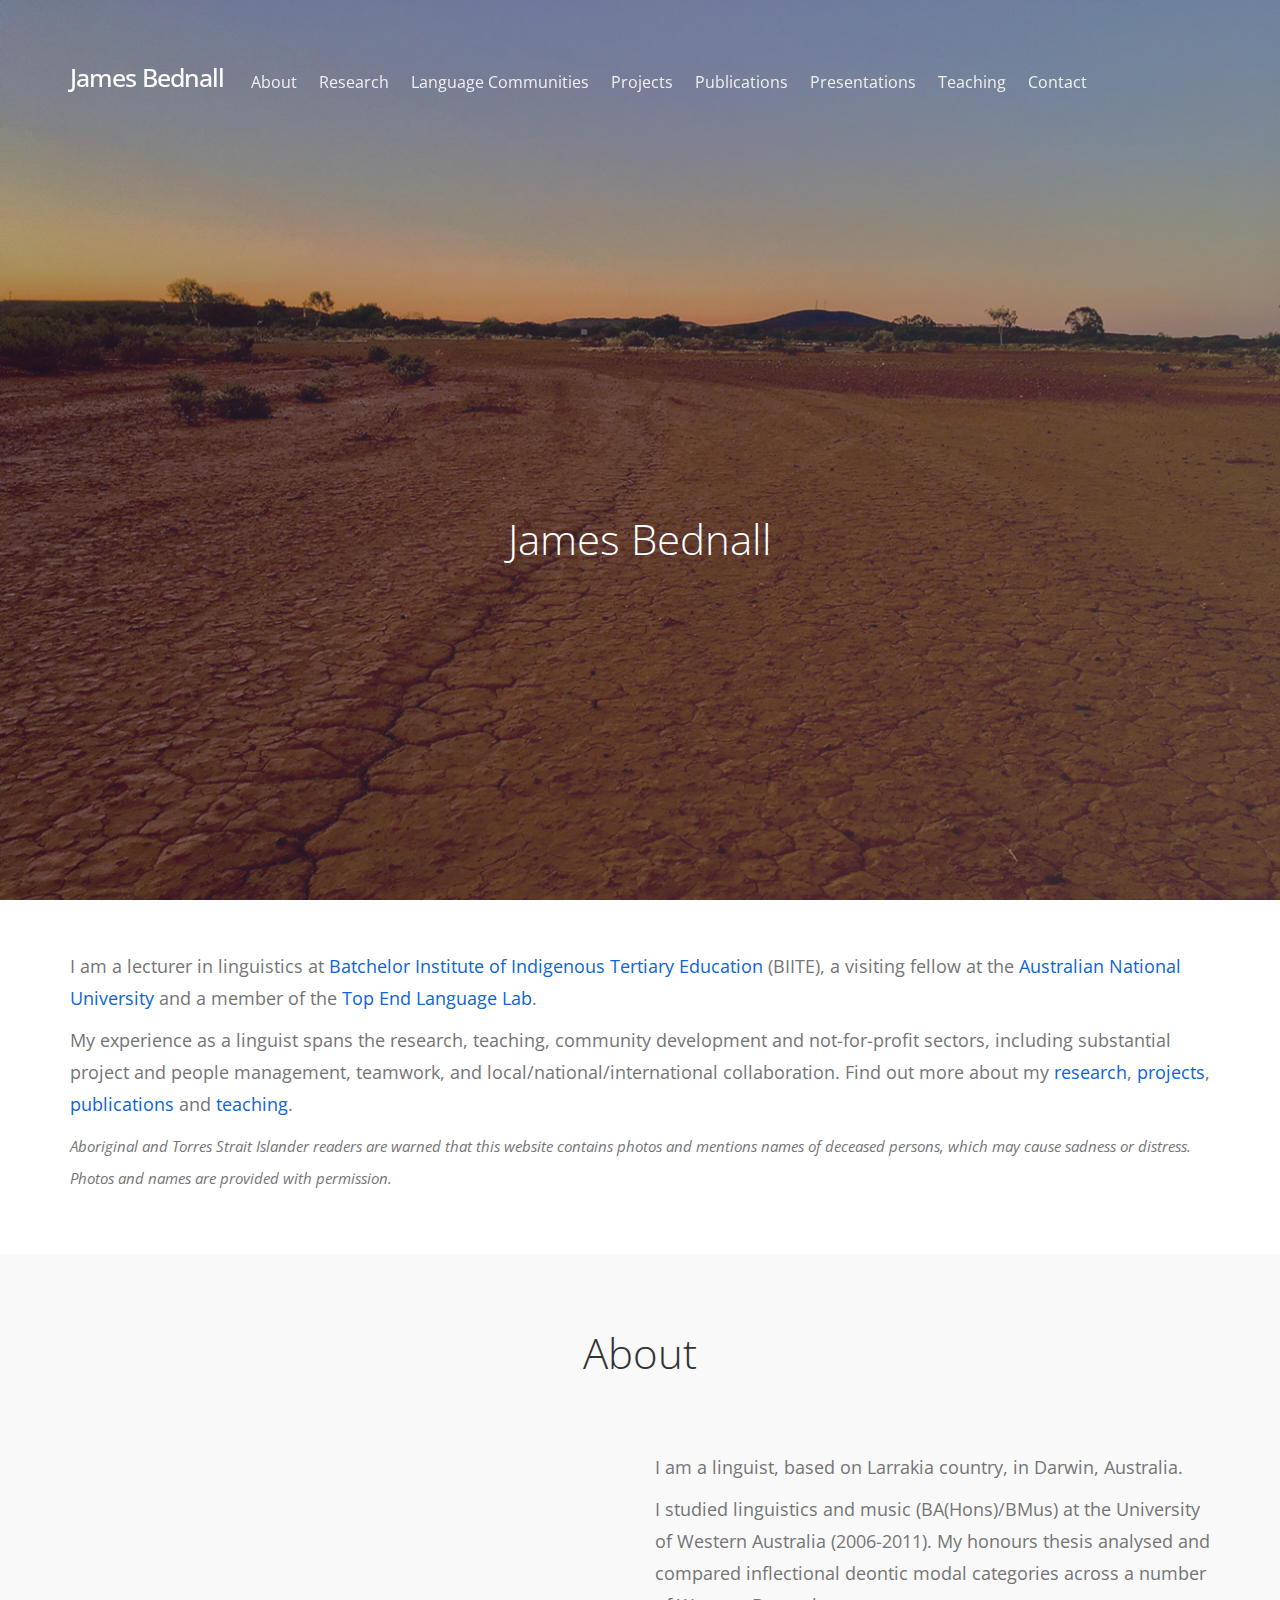
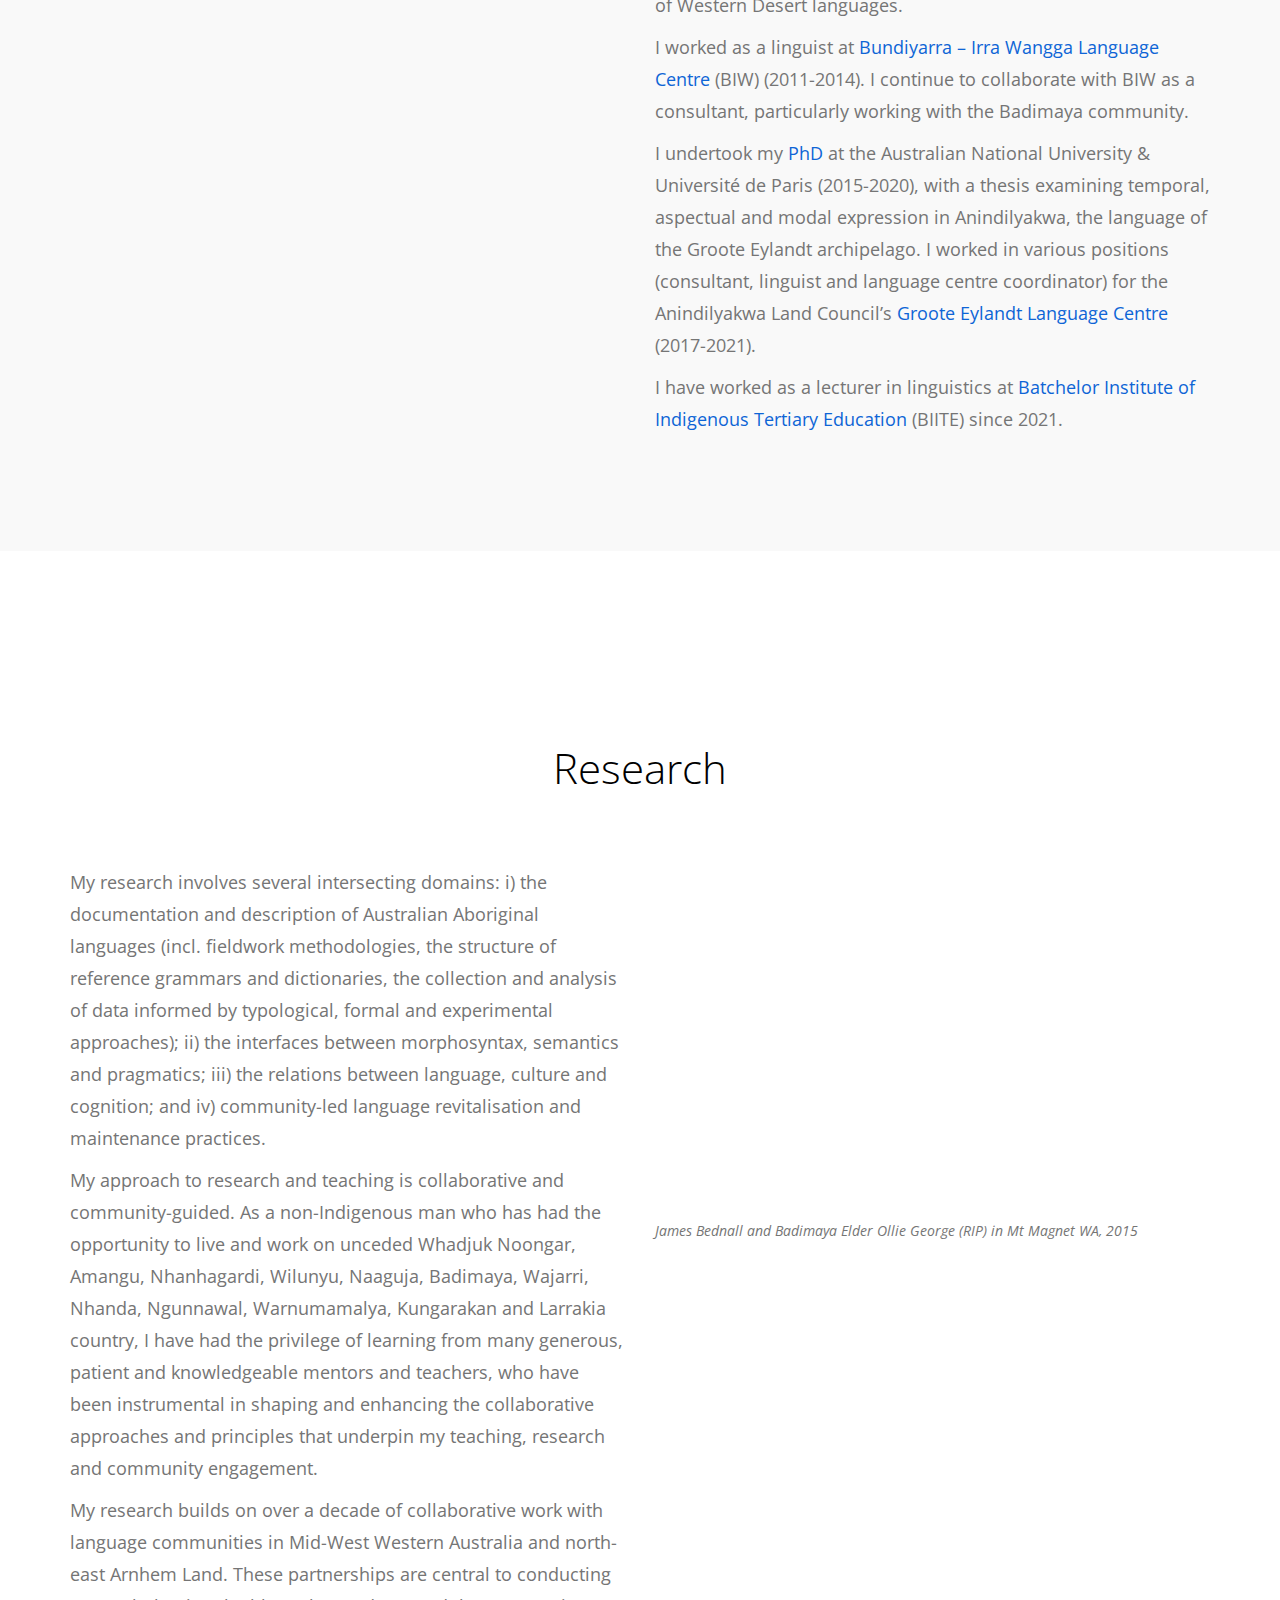
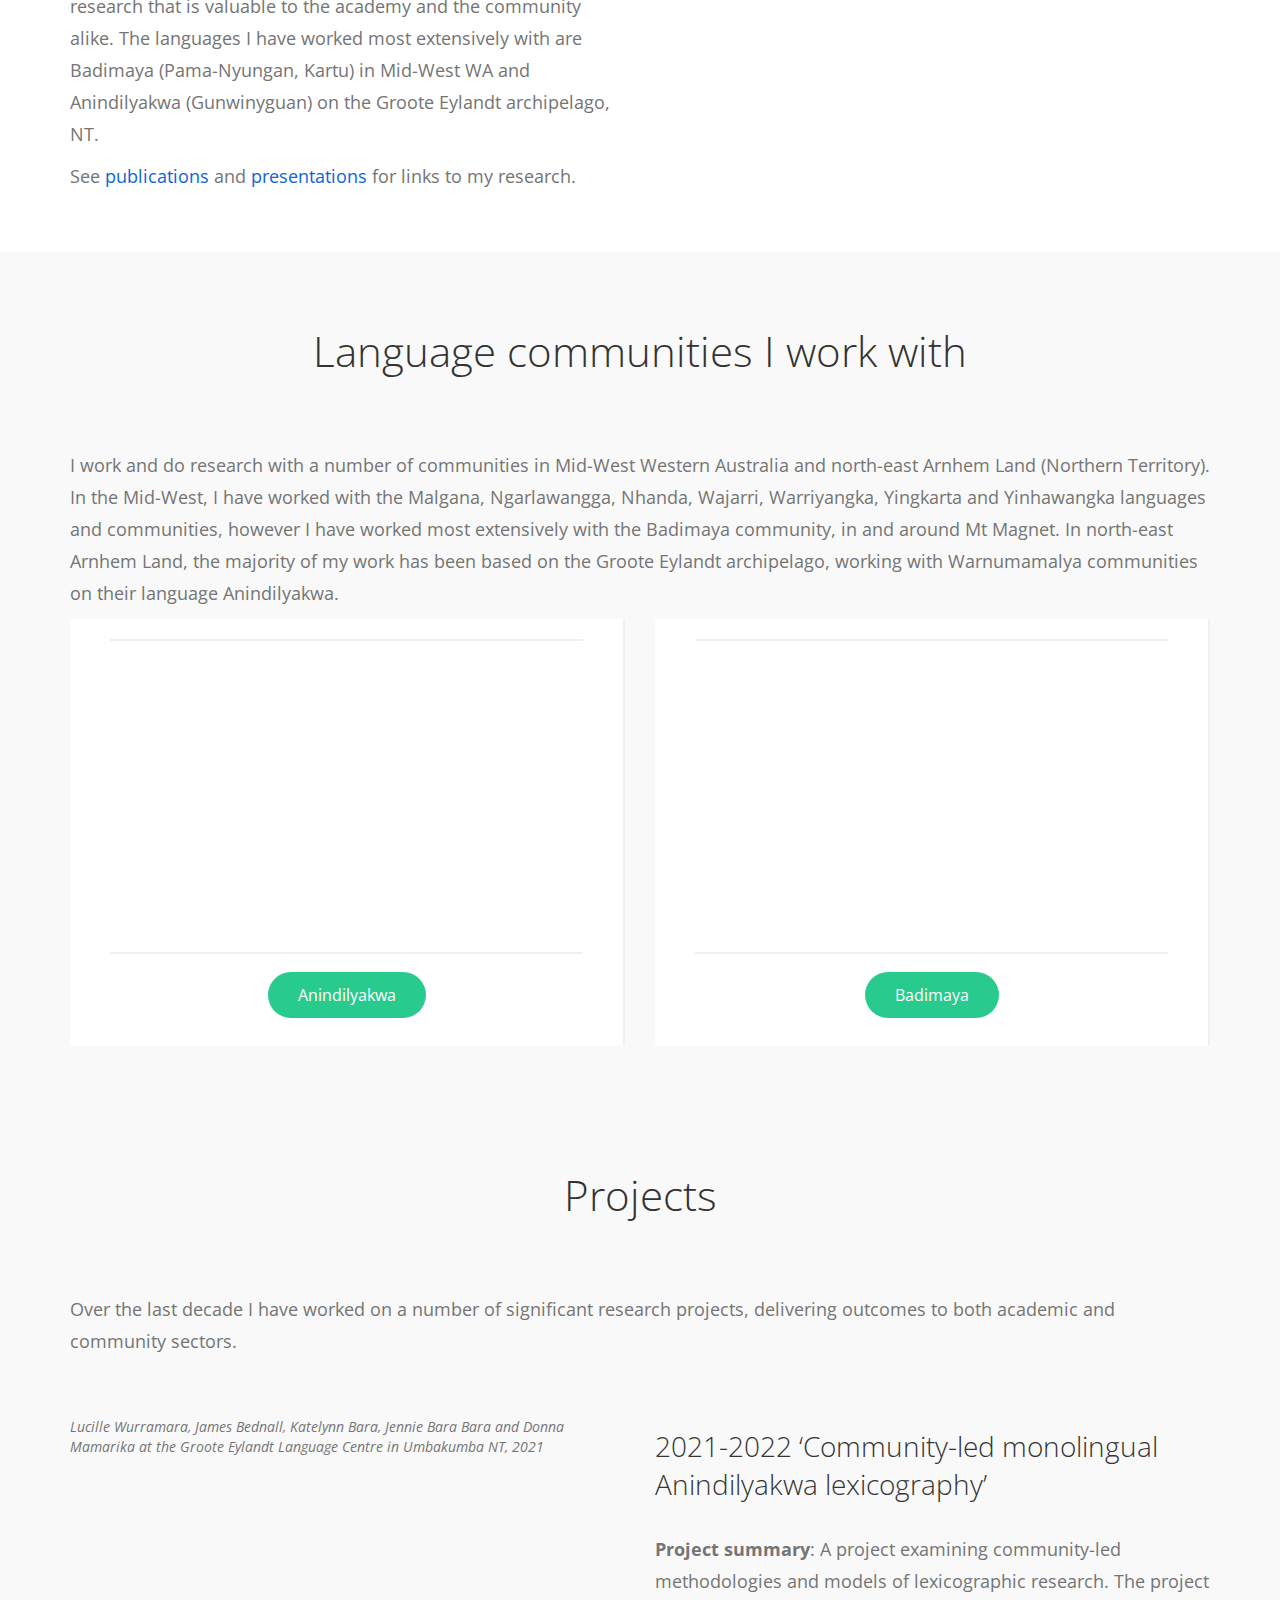
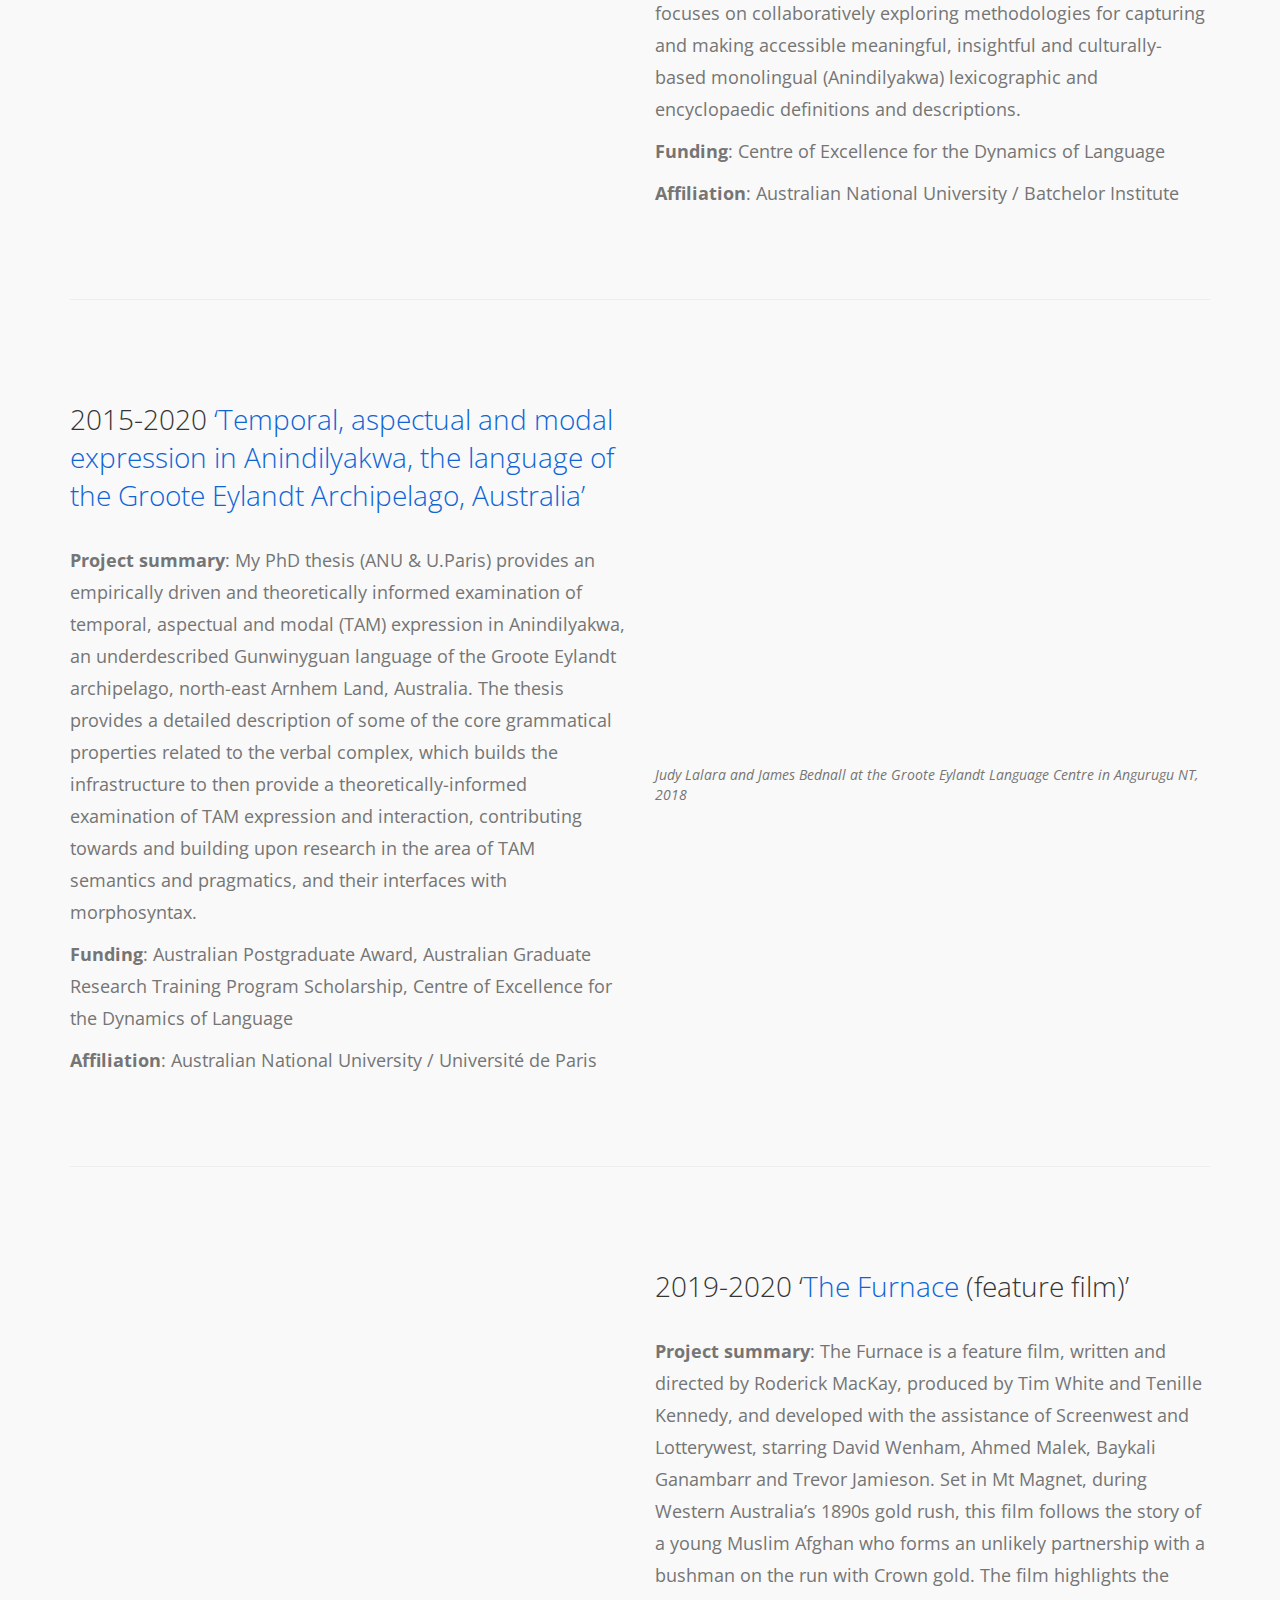
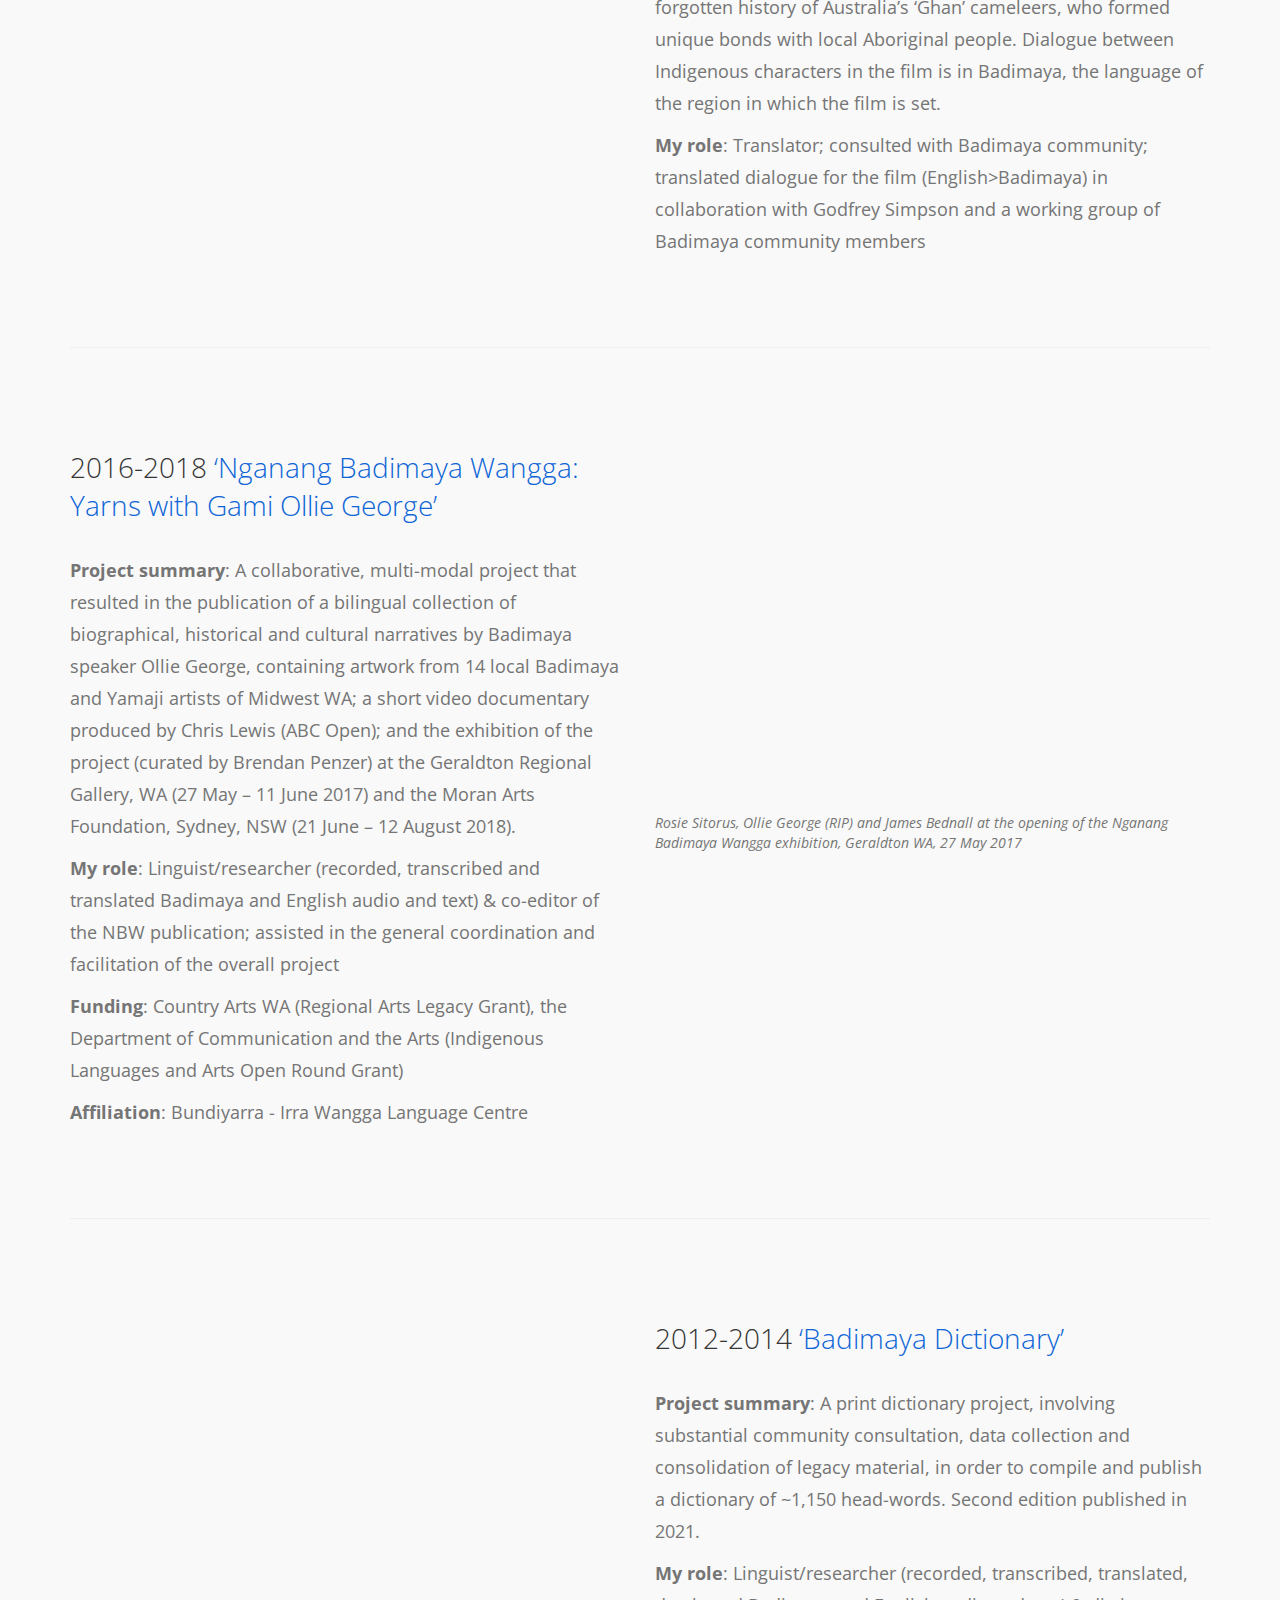
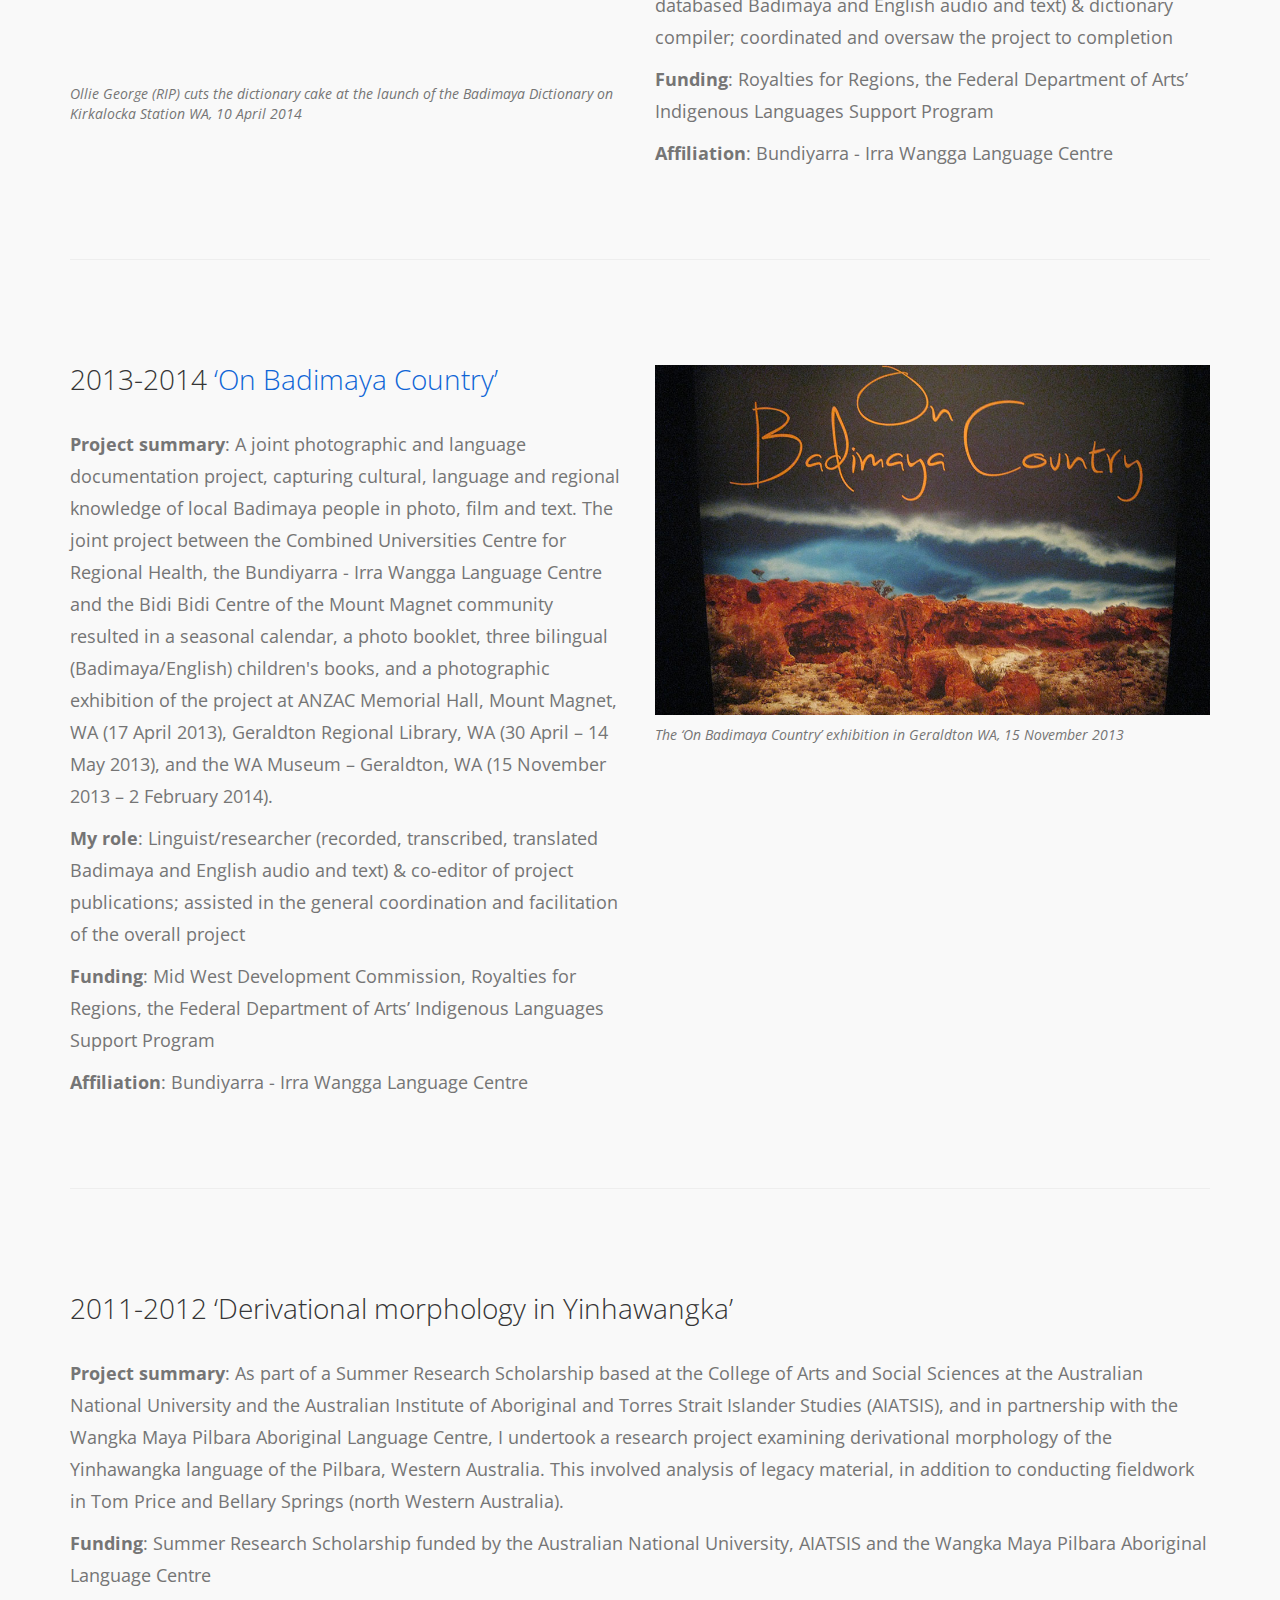
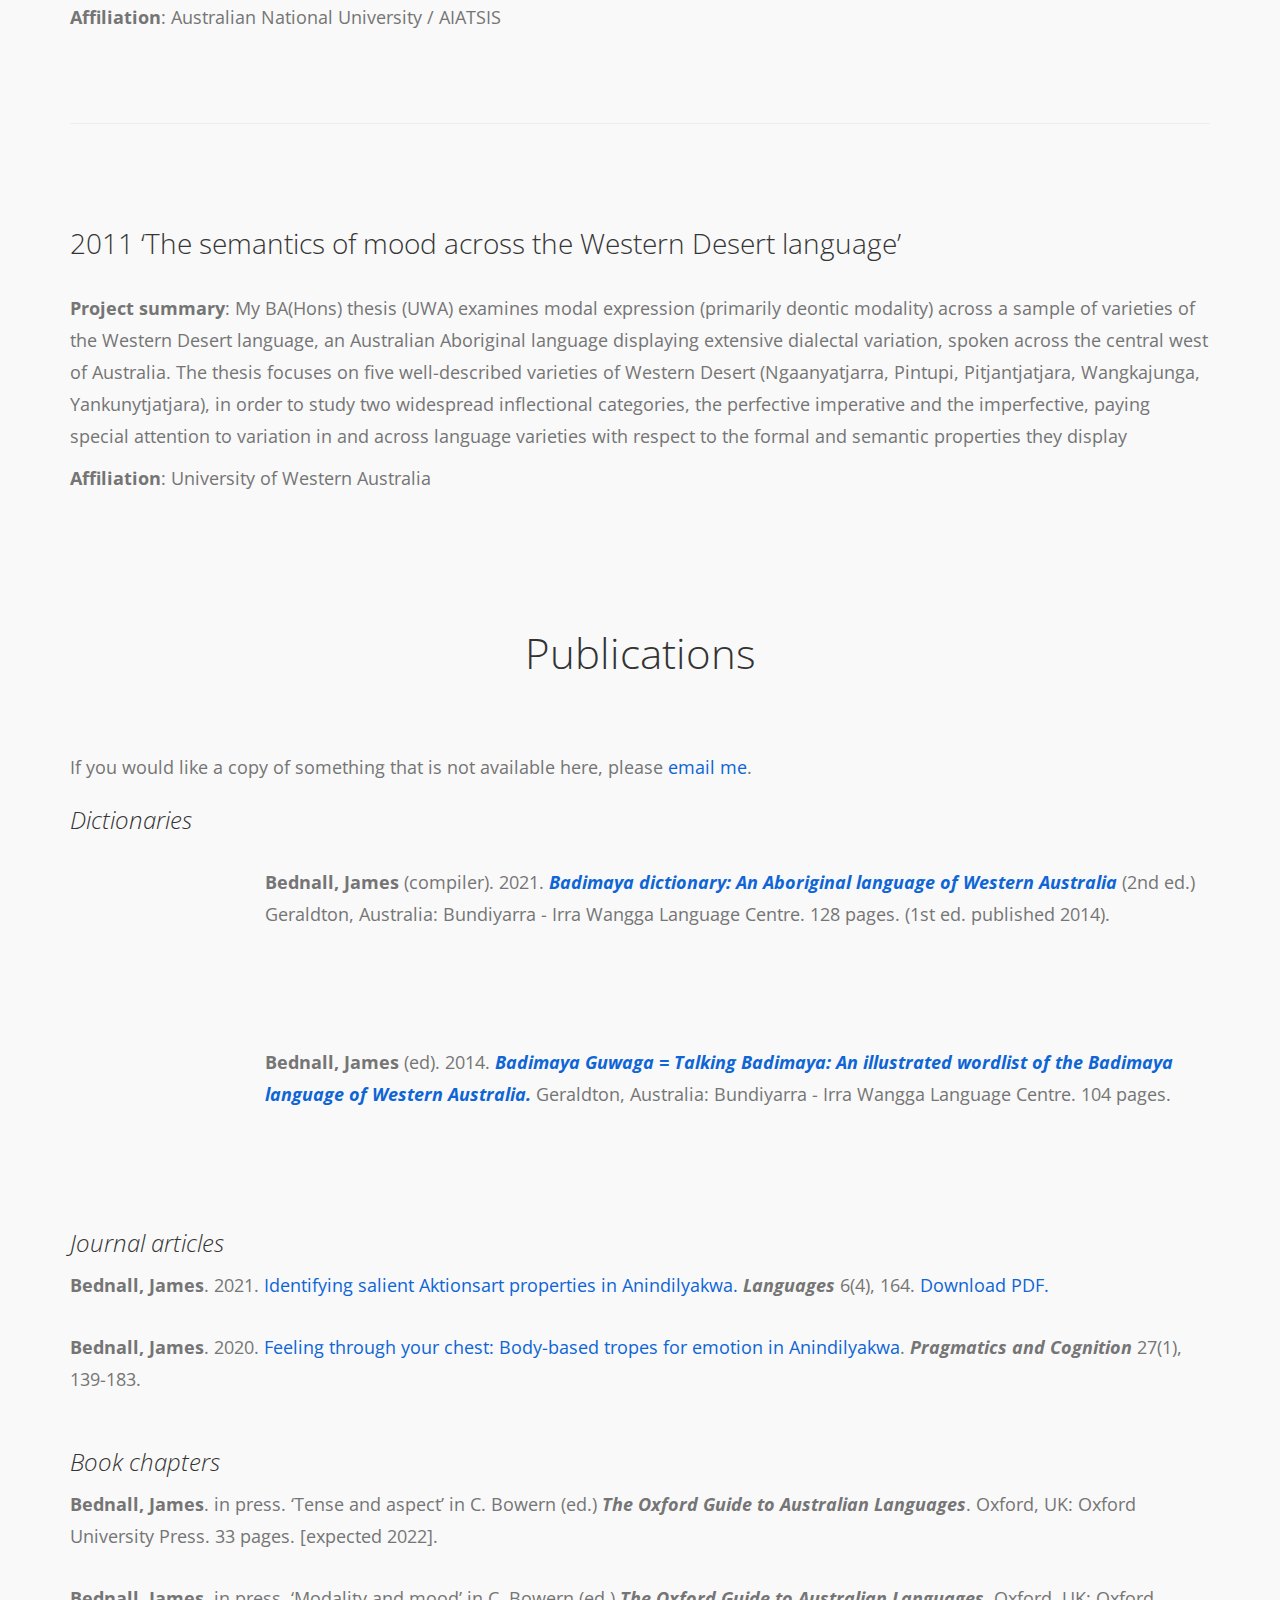
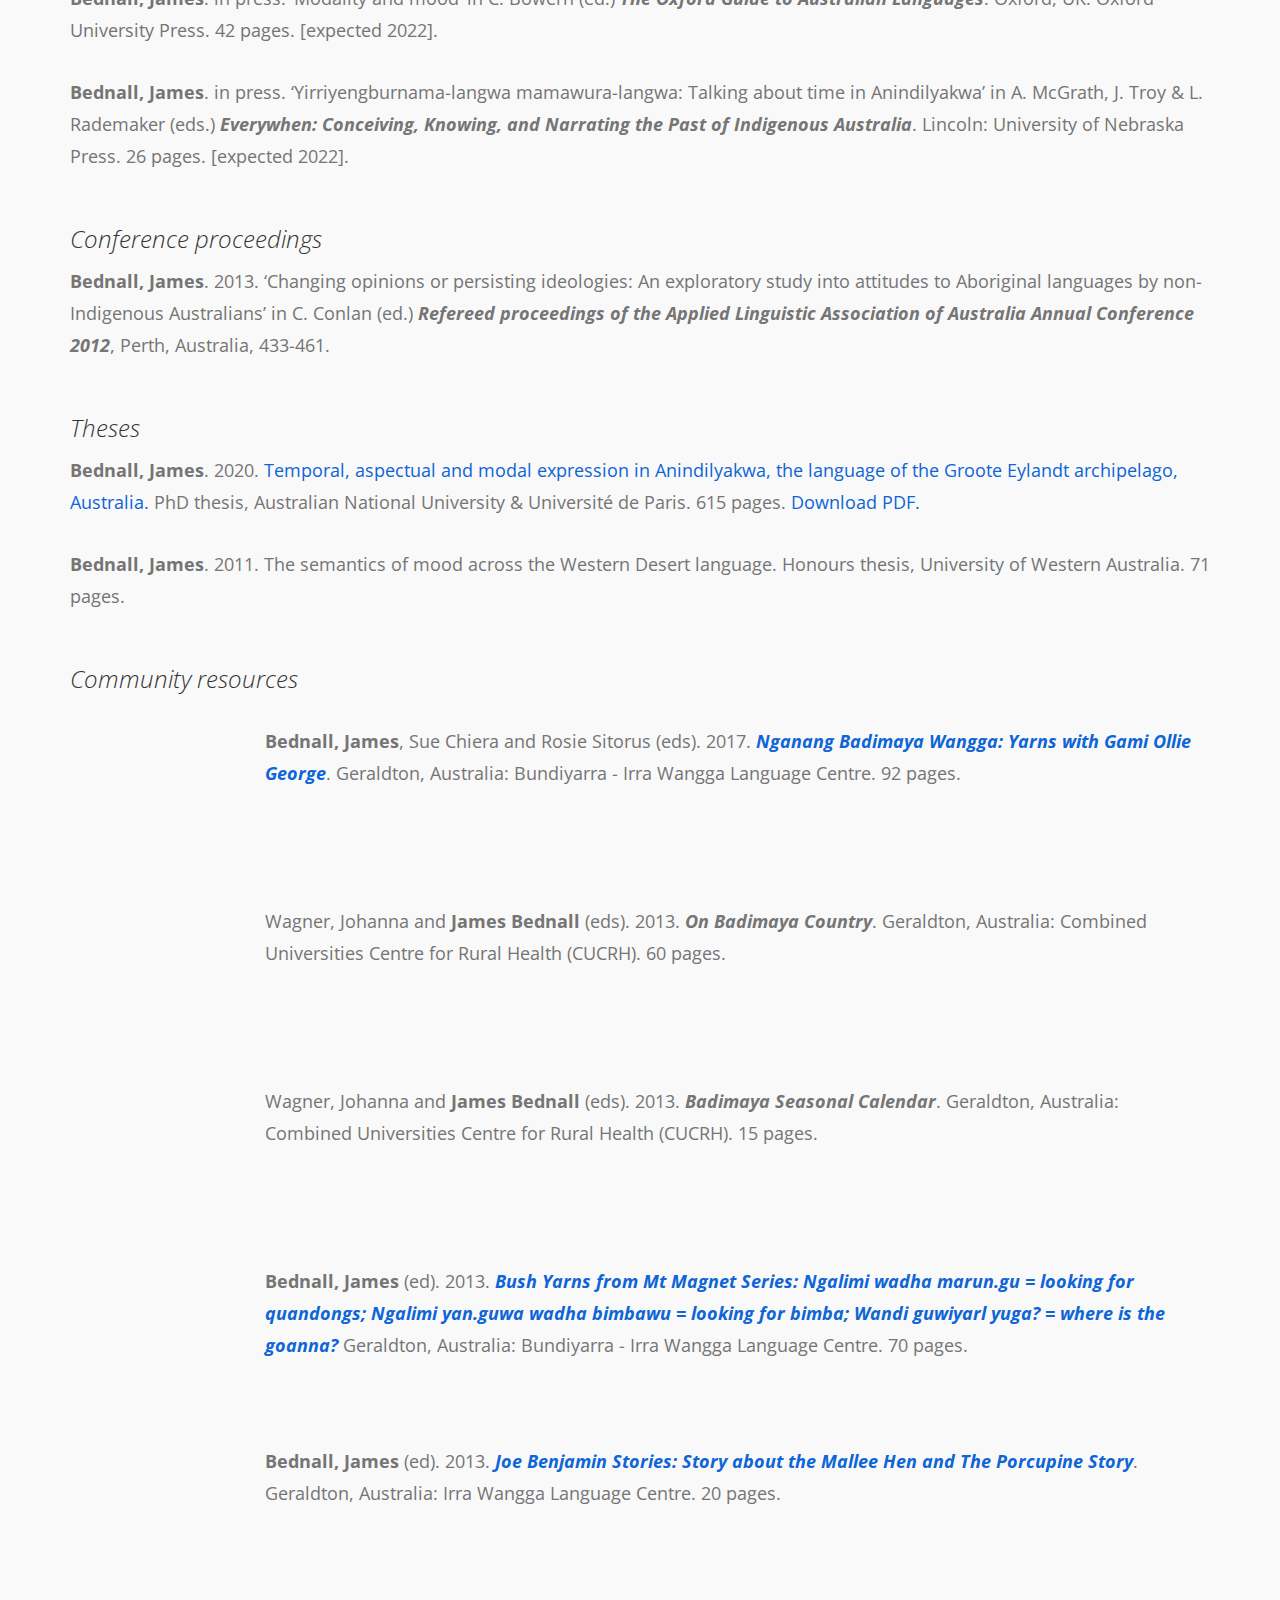
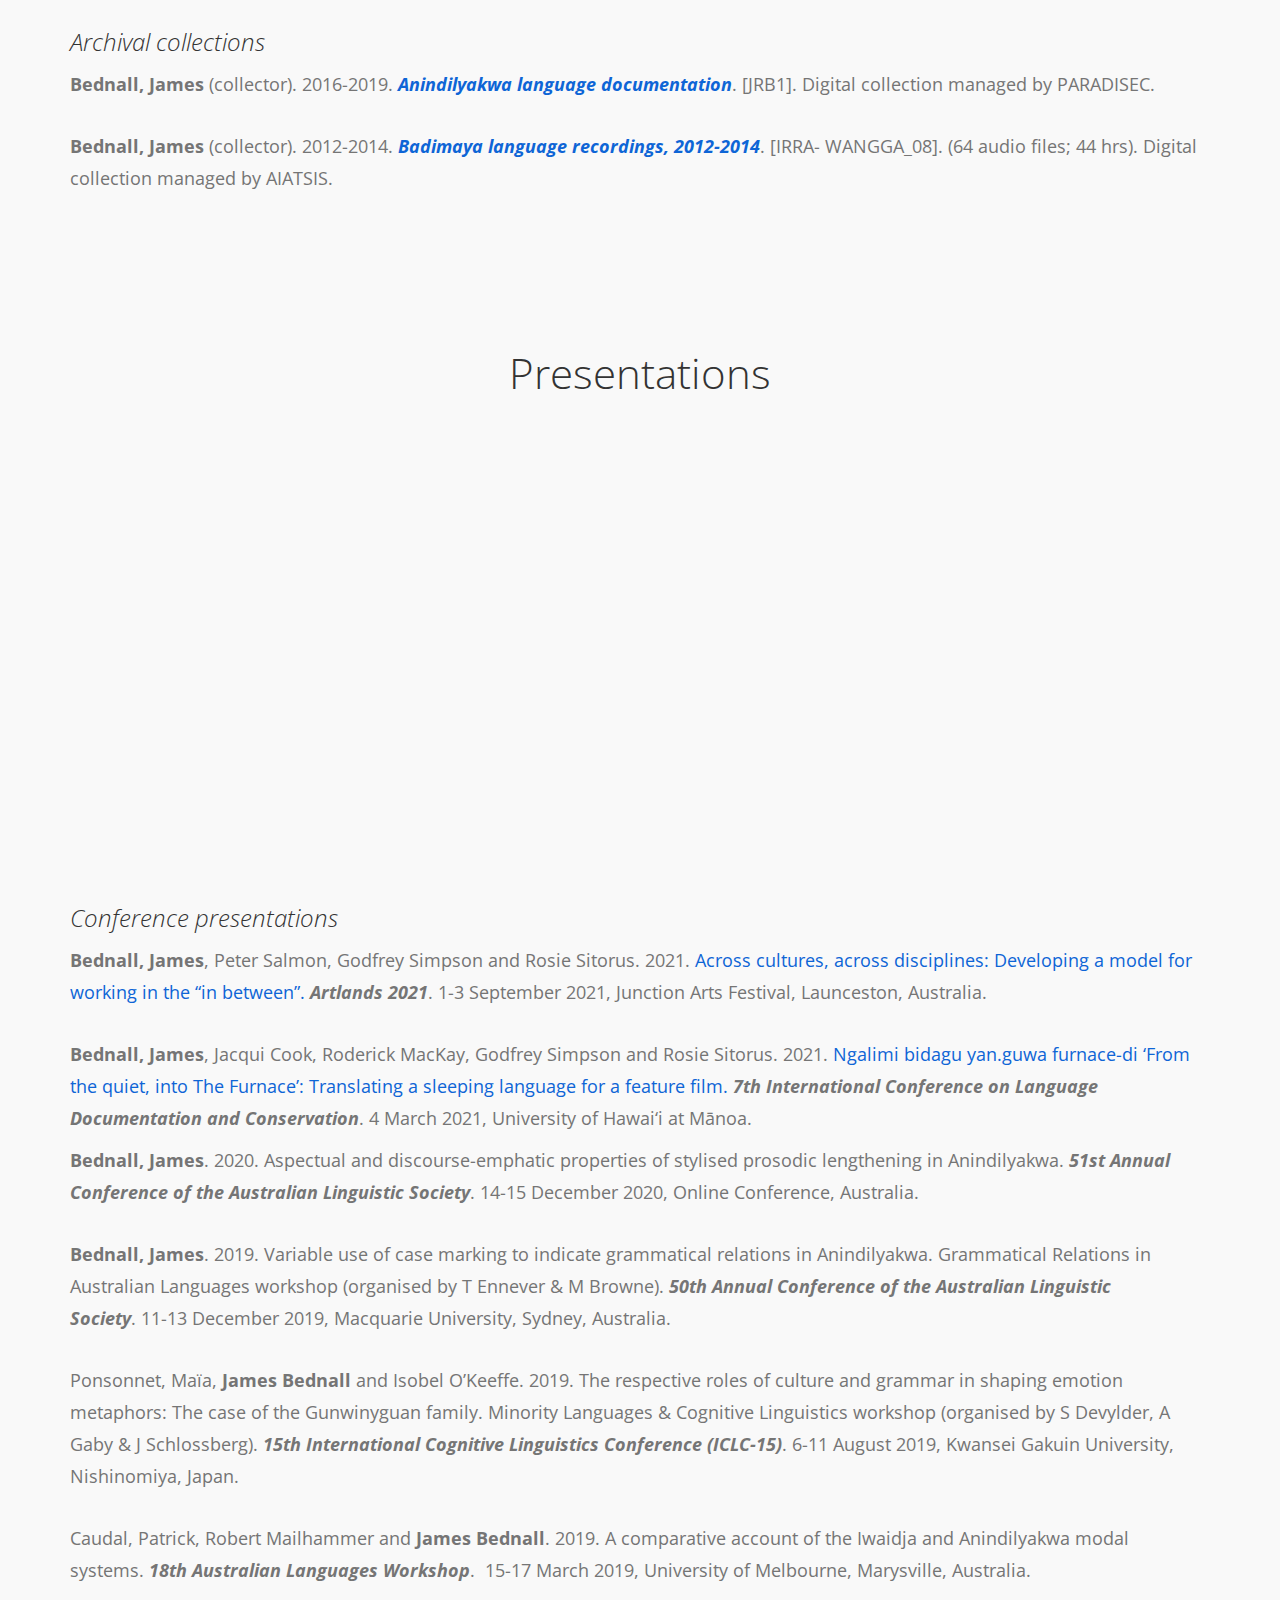
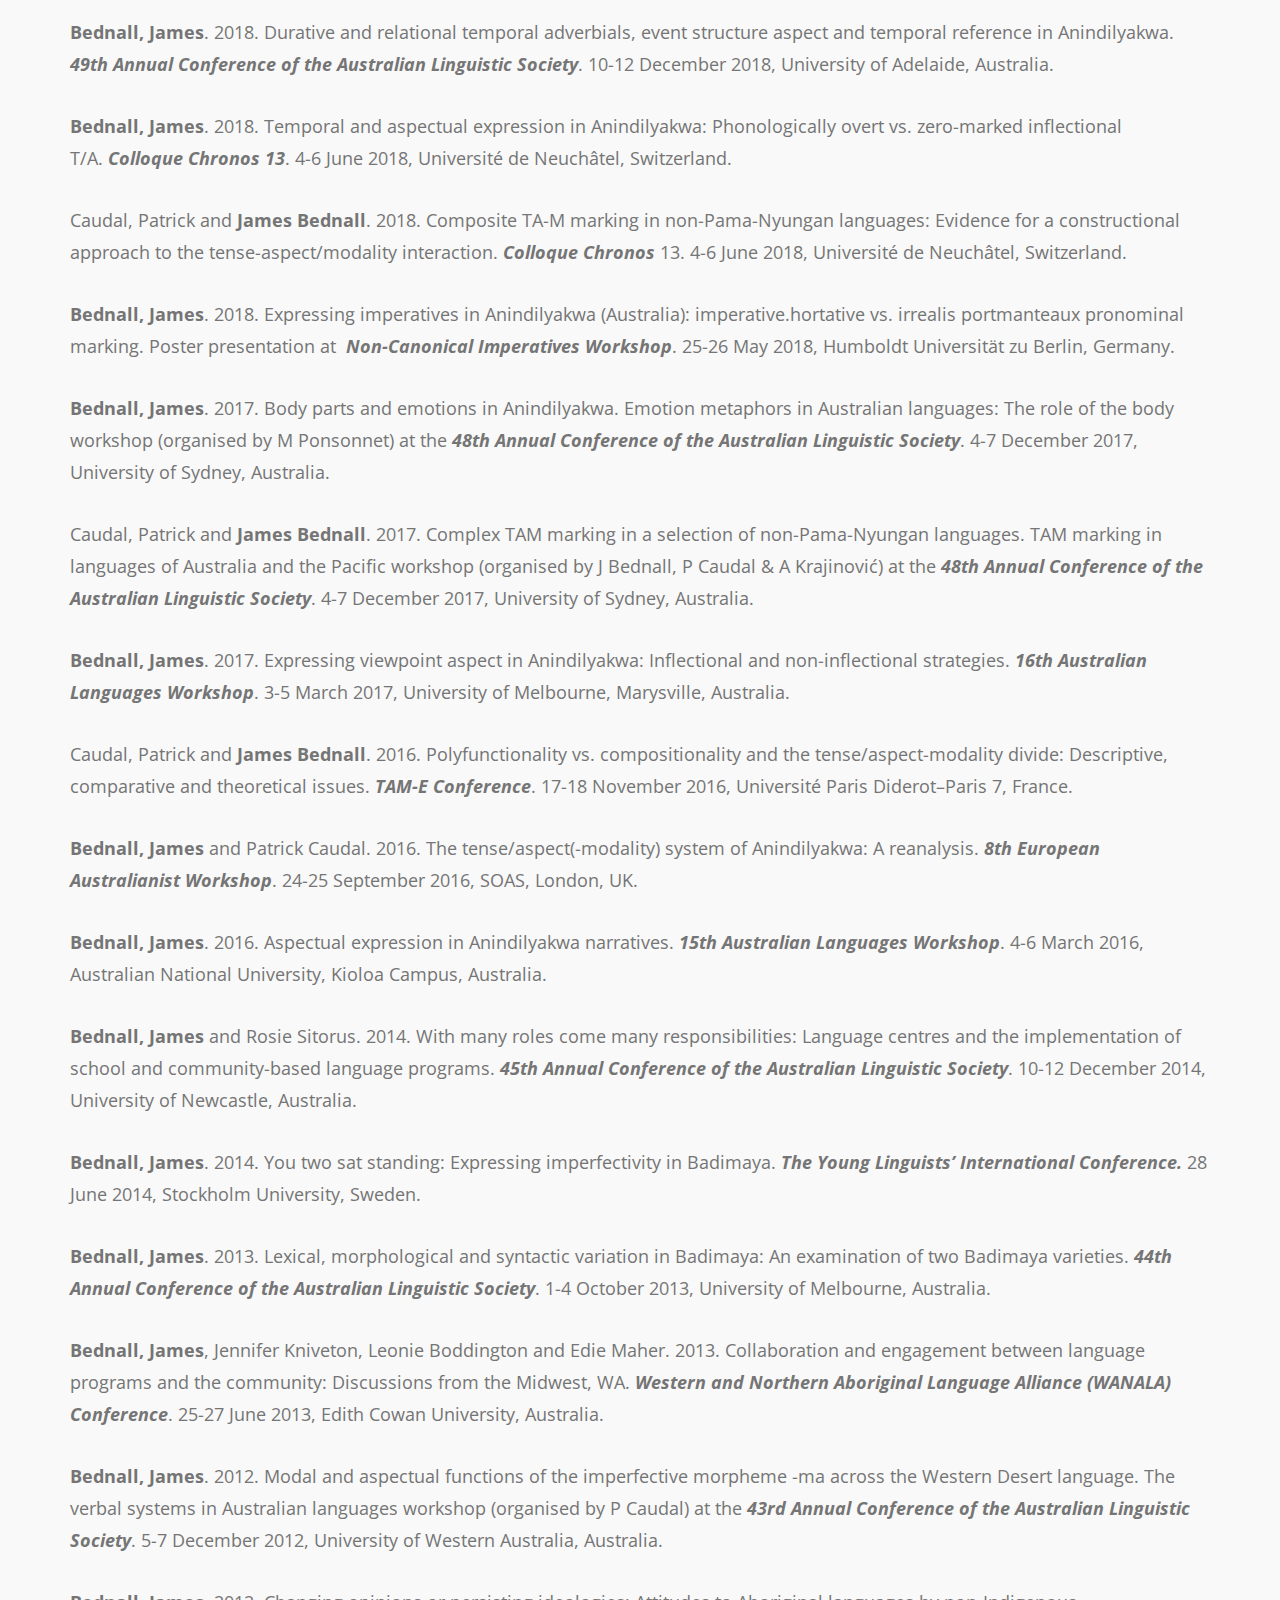
==== commit 83658085: "Update index.html" ====
--- a/index.html
+++ b/index.html
@@ -94,8 +94,7 @@
                          <!-- <h2>Minimal Design</h2> -->
                          <p>I am a lecturer in linguistics at <a href="https://www.batchelor.edu.au/students/courses/higher-education-courses/he-languages-and-linguistics/" target="_blank">
                               Batchelor Institute of Indigenous Tertiary Education</a> (BIITE), a visiting fellow at the <a href="https://researchers.anu.edu.au/researchers/bednall-j" target="_blank">Australian National 
-                              University</a> and a research affiliate with the ARC Centre of Excellence for the Dynamics of Language (<a href="http://www.dynamicsoflanguage.edu.au/team/alumni/" 
-                              target="_blank">CoEDL</a>).</p>
+                              University</a> and a member of the <a href="https://language-lab.cdu.edu.au/" target="_blank">Top End Language Lab</a>.</p>
 
                          <p>My experience as a linguist spans the research, teaching, community development and not-for-profit sectors, including substantial project 
                               and people management, teamwork, and local/national/international collaboration. Find out more about 
@@ -274,6 +273,40 @@
 
           <p>Over the last decade I have worked on a number of significant research projects, delivering outcomes to both academic and 
                community sectors.</p>  <br><br>
+
+               <!------------------------------------------------------------------------------------ PROJECT 0 -->
+
+          <div class="row">
+             
+
+               <div class="col-sm-6 col-sm-6">
+                    <div class="project-image22"></div>
+                    <h6>Lucille Wurramara, James Bednall, Katelynn Bara, Jennie Bara Bara and Donna Mamarika at the Groote Eylandt 
+                         Language Centre in Umbakumba NT, 2021</h6>
+               </div>
+
+               <div class="col-sm-6 col-sm-6">
+
+                    <h2>2021-2022 ‘Community-led monolingual Anindilyakwa lexicography’</h2>
+                    <br>
+                    <p><strong>Project summary</strong>: A project examining community-led methodologies and models of lexicographic 
+                         research. The project focuses on collaboratively exploring methodologies for capturing and making accessible 
+                         meaningful, insightful and culturally-based monolingual (Anindilyakwa) lexicographic and encyclopaedic 
+                         definitions and descriptions.</p>
+
+                    <p><strong>Funding</strong>: Centre of Excellence for the Dynamics of Language</p>
+
+                    <p><strong>Affiliation</strong>: Australian National University / Batchelor Institute</p>
+     
+               </div>
+
+          </div>
+          
+
+          
+          <br><br><br>
+          <hr class="solid">
+          <br><br><br>
 <!------------------------------------------------------------------------------------ PROJECT 1 -->
 
           <div class="row">
@@ -529,7 +562,7 @@
                               <div class="col-xs-4 col-sm-4 col-lg-2">
                                    <div class="project-image5" onclick="window.open('/images/Sections/Badimaya-dictionary.png','mywindow');" style="cursor: pointer;"></div>
                               </div>
-                              <div class="col-xs-8 col-sm-8 col-lg-10">
+                              <div class="col-xs-8 col-sm-8 col-lg-10"><br>
                                    <p class="pad-40"><strong>Bednall, James</strong> (compiler). 2021. <a href="https://www.bundiyarra.com/shop" target="_blank"><i>Badimaya dictionary: An Aboriginal language of Western Australia</i></a> (2nd ed.) Geraldton, Australia: 
                                         Bundiyarra - Irra Wangga Language Centre. 128 pages. (1st ed. published 2014).</p>
                               </div>
@@ -541,7 +574,7 @@
                               <div class="col-xs-4 col-sm-4 col-lg-2">
                                    <div class="project-image6" onclick="window.open('/images/Sections/Badimaya-Guwaga.png','mywindow');" style="cursor: pointer;"></div>
                               </div>
-                              <div class="col-xs-8 col-sm-8 col-lg-10">
+                              <div class="col-xs-8 col-sm-8 col-lg-10"><br>
                                    <p class="pad-40"><strong>Bednall, James</strong> (ed). 2014. <a href="https://www.bundiyarra.com/shop" target="_blank"><i>Badimaya Guwaga = Talking Badimaya: An illustrated wordlist of the Badimaya language of Western Australia. </i></a>
                                         Geraldton, Australia: Bundiyarra - Irra Wangga Language Centre. 104 pages.</p>                              </div>
                          </div>
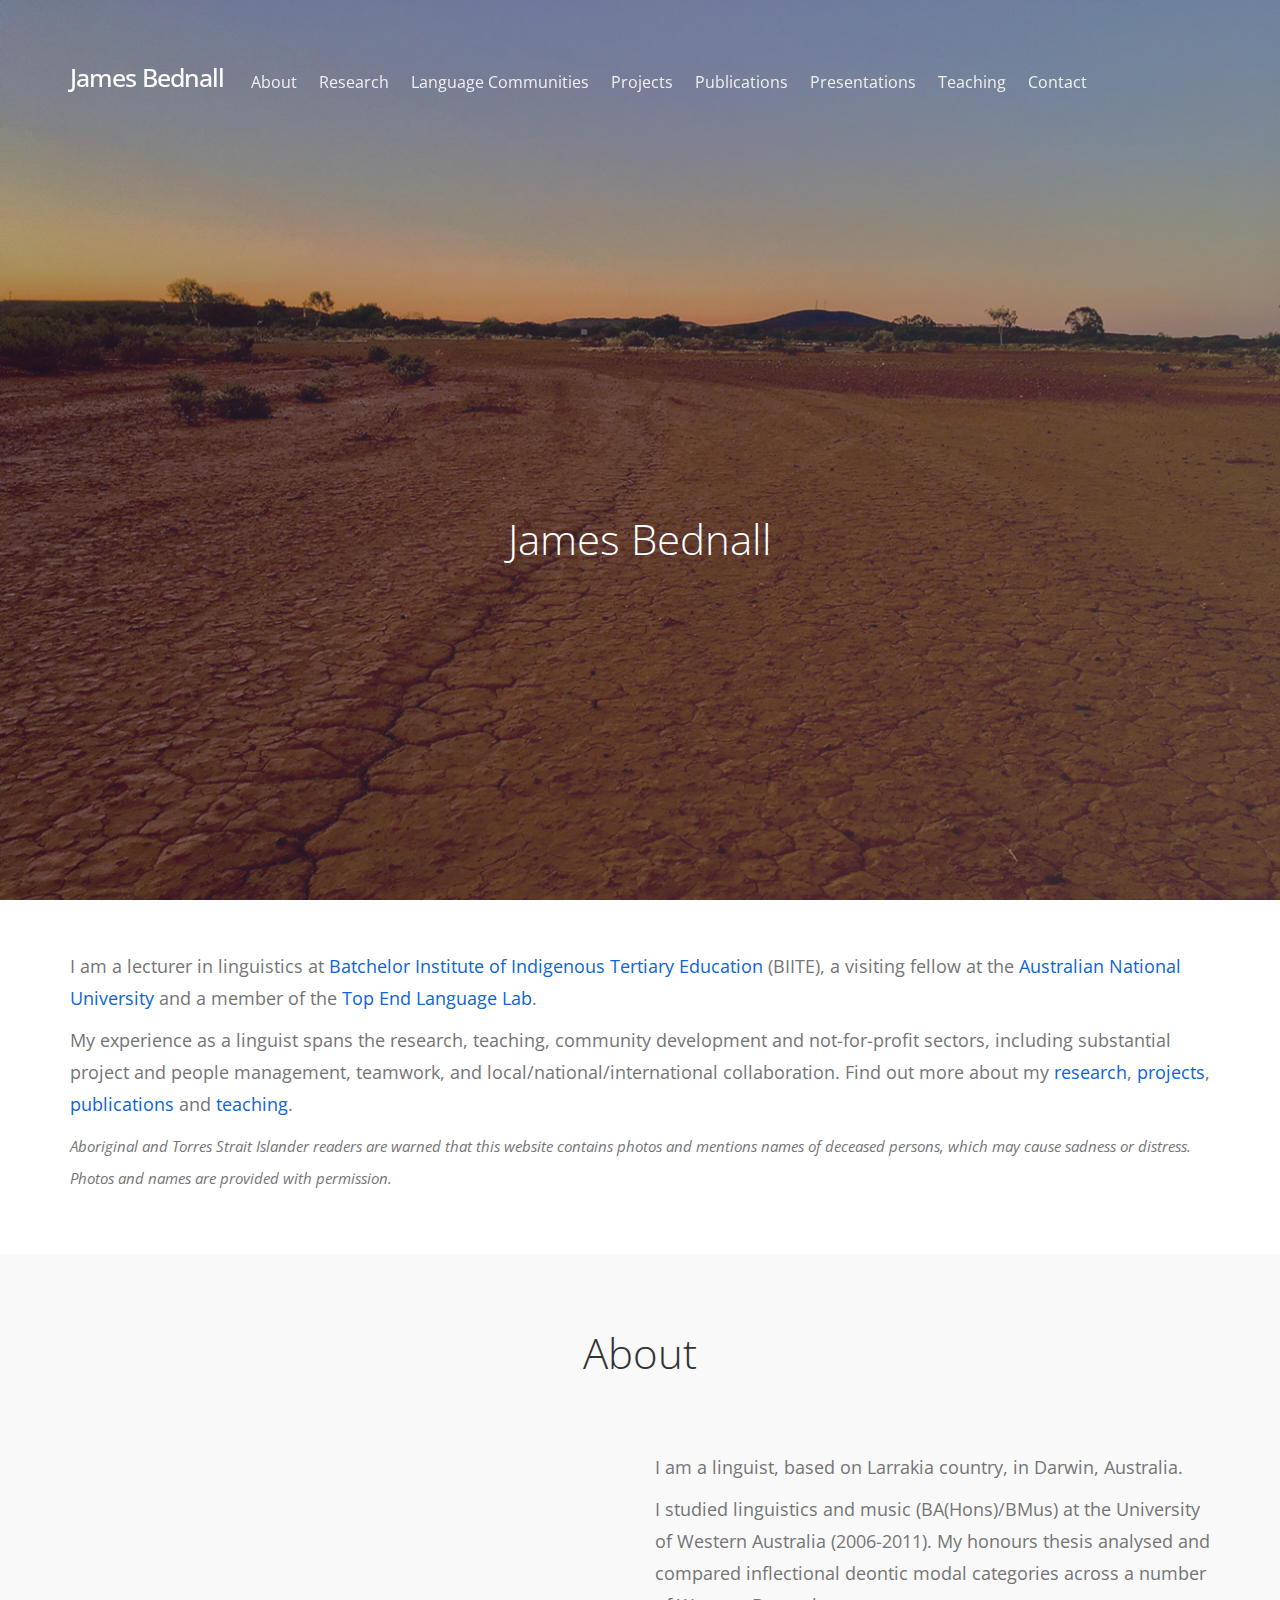
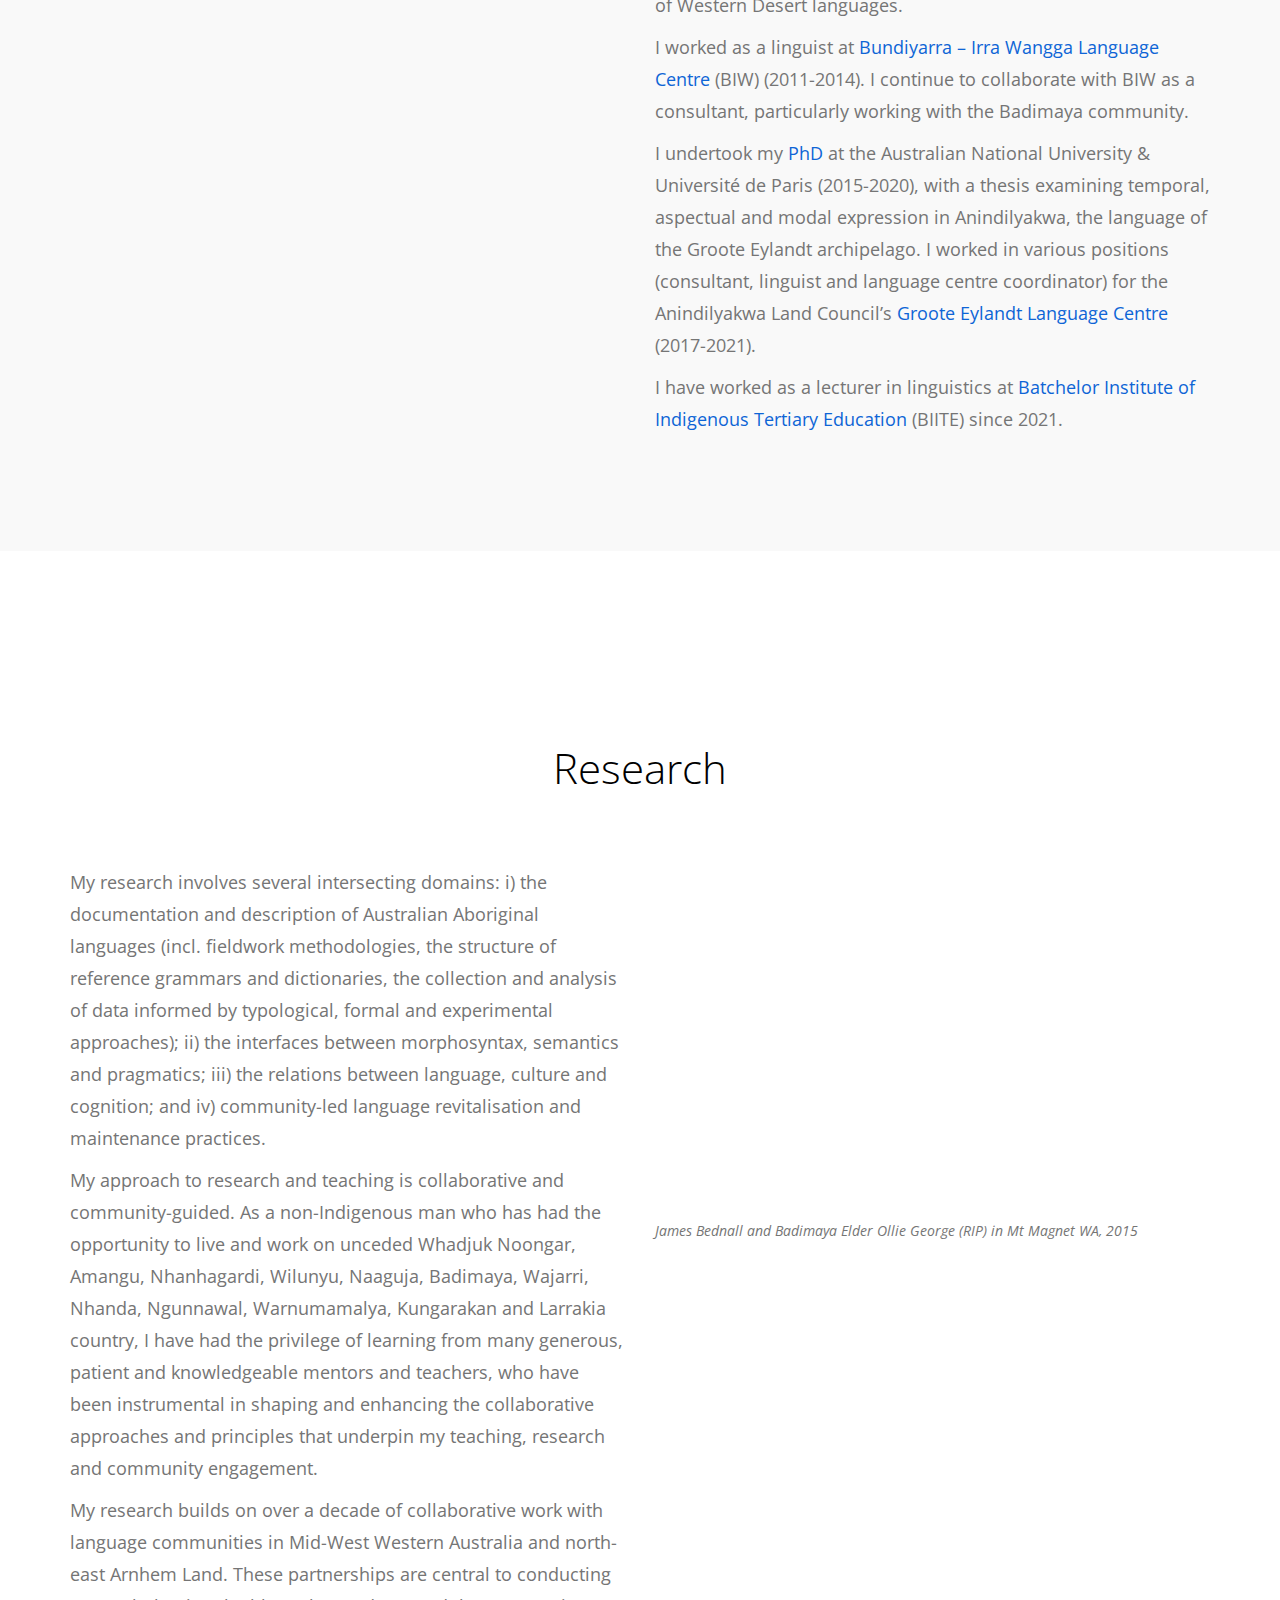
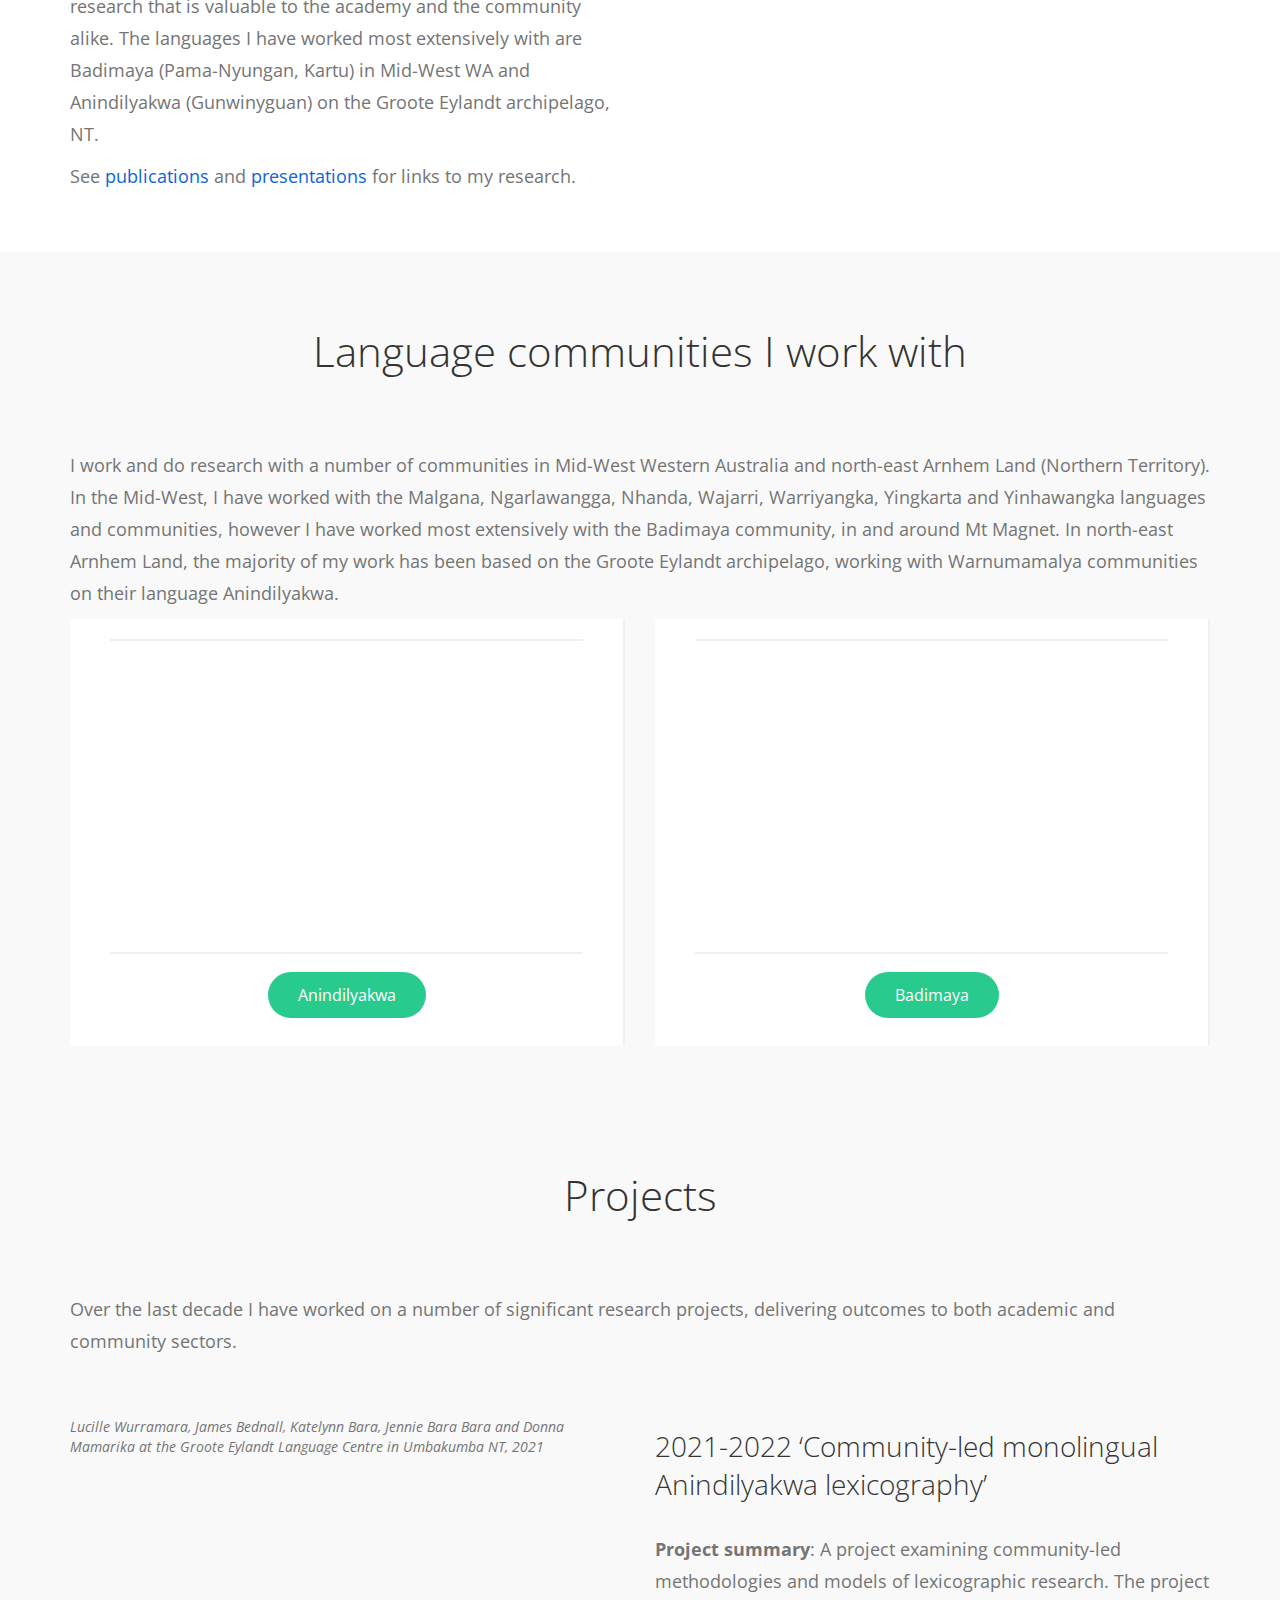
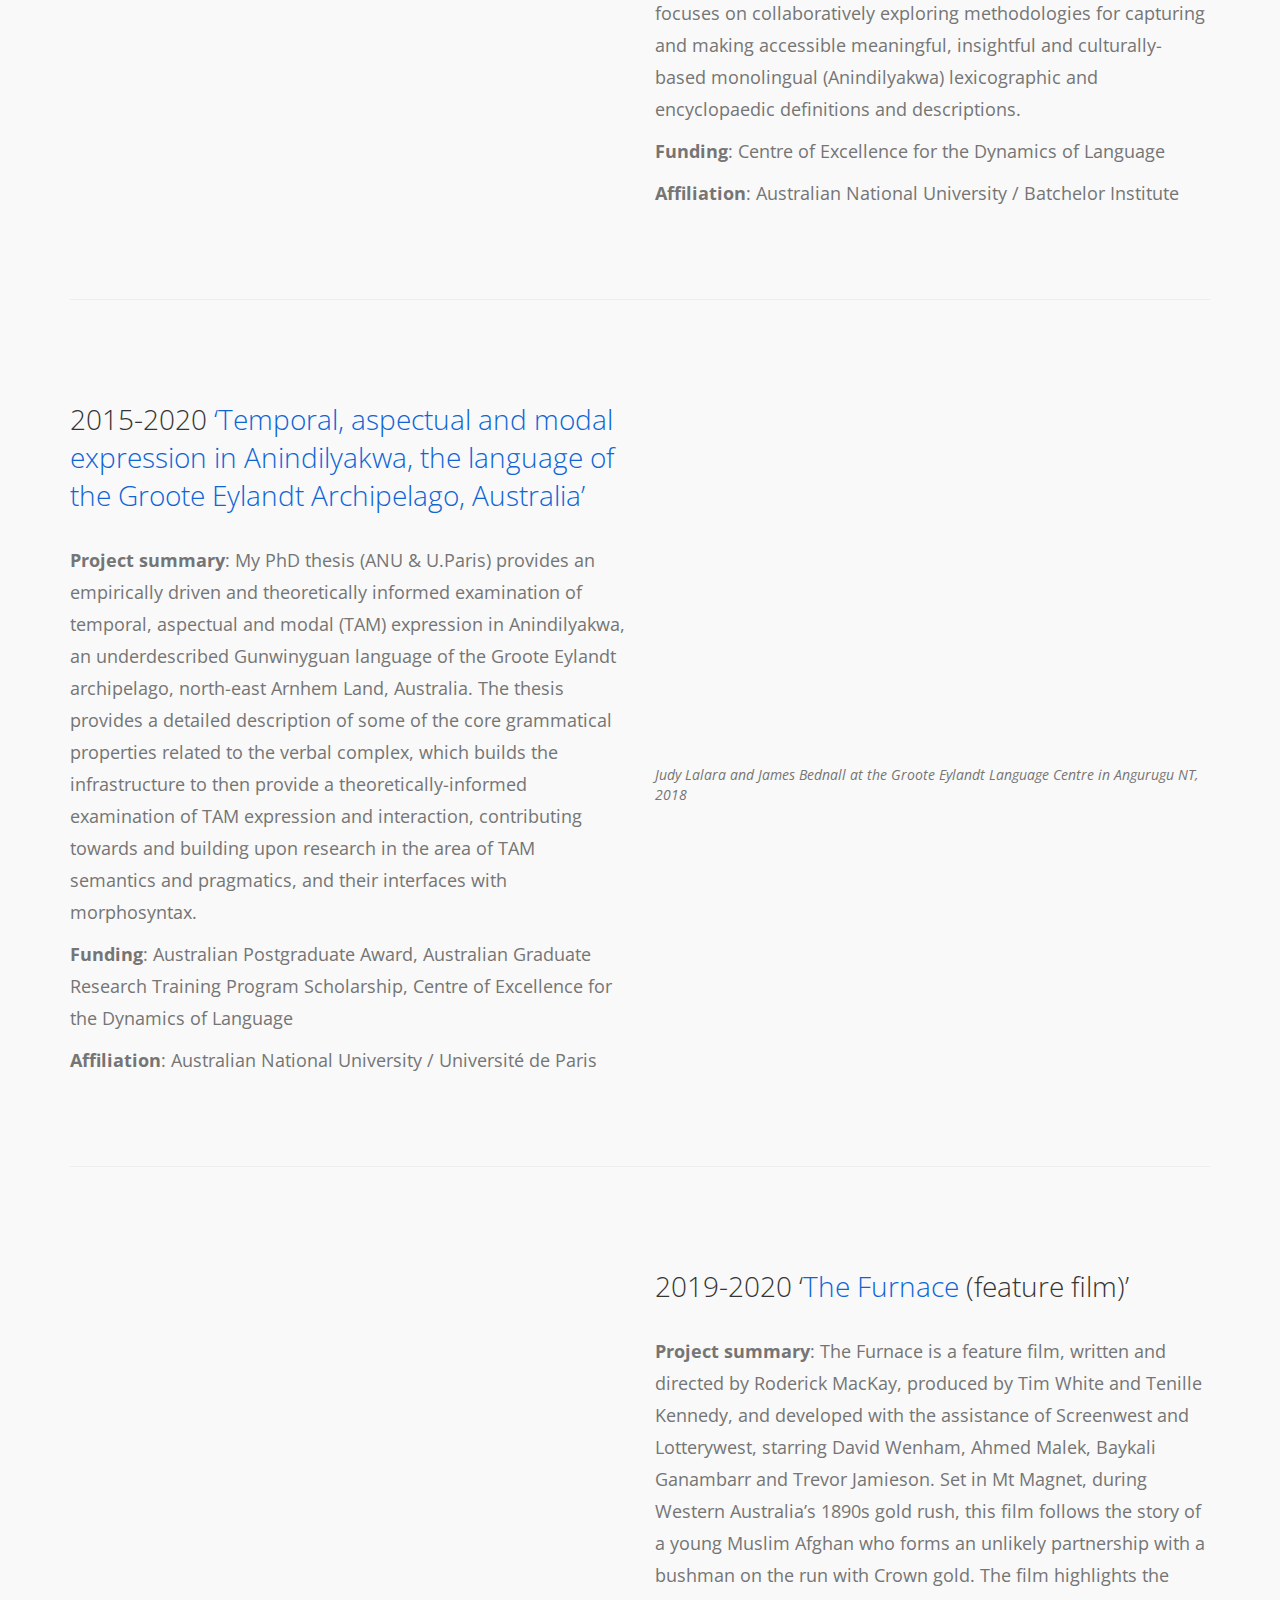
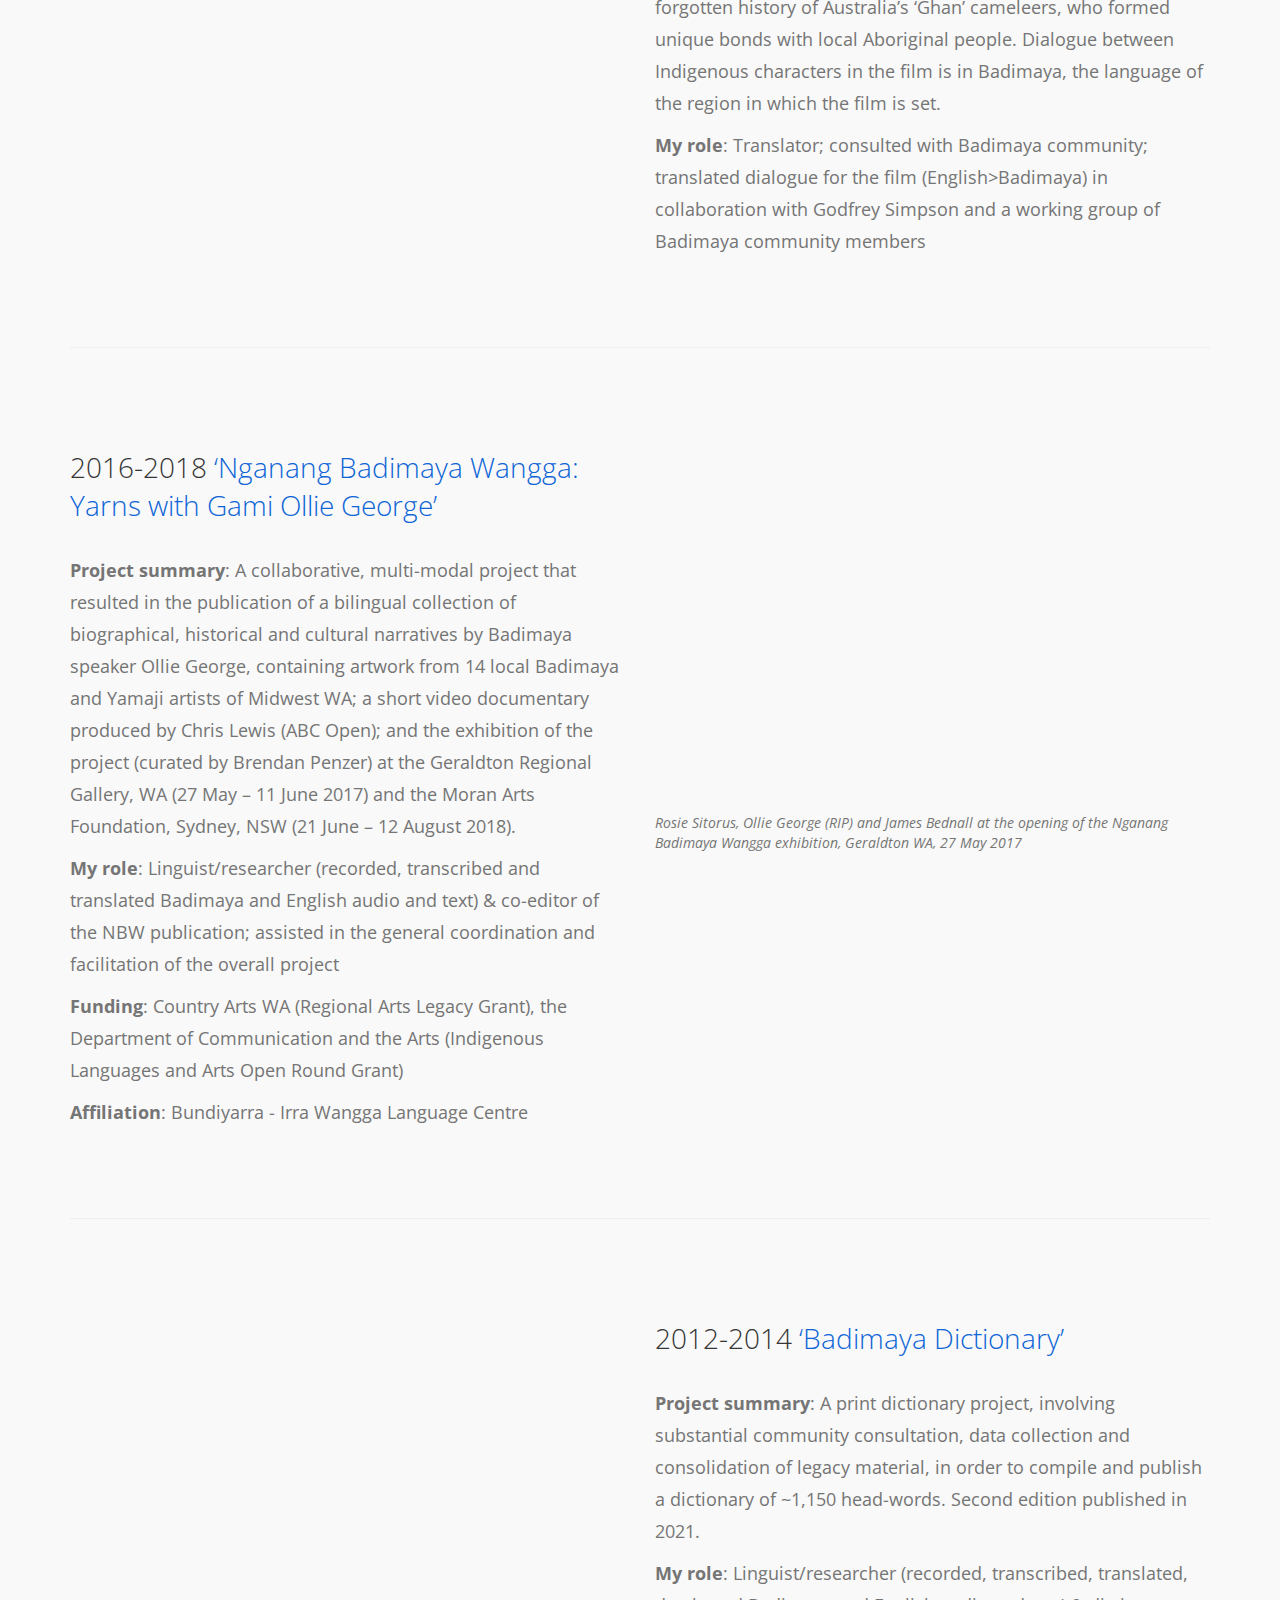
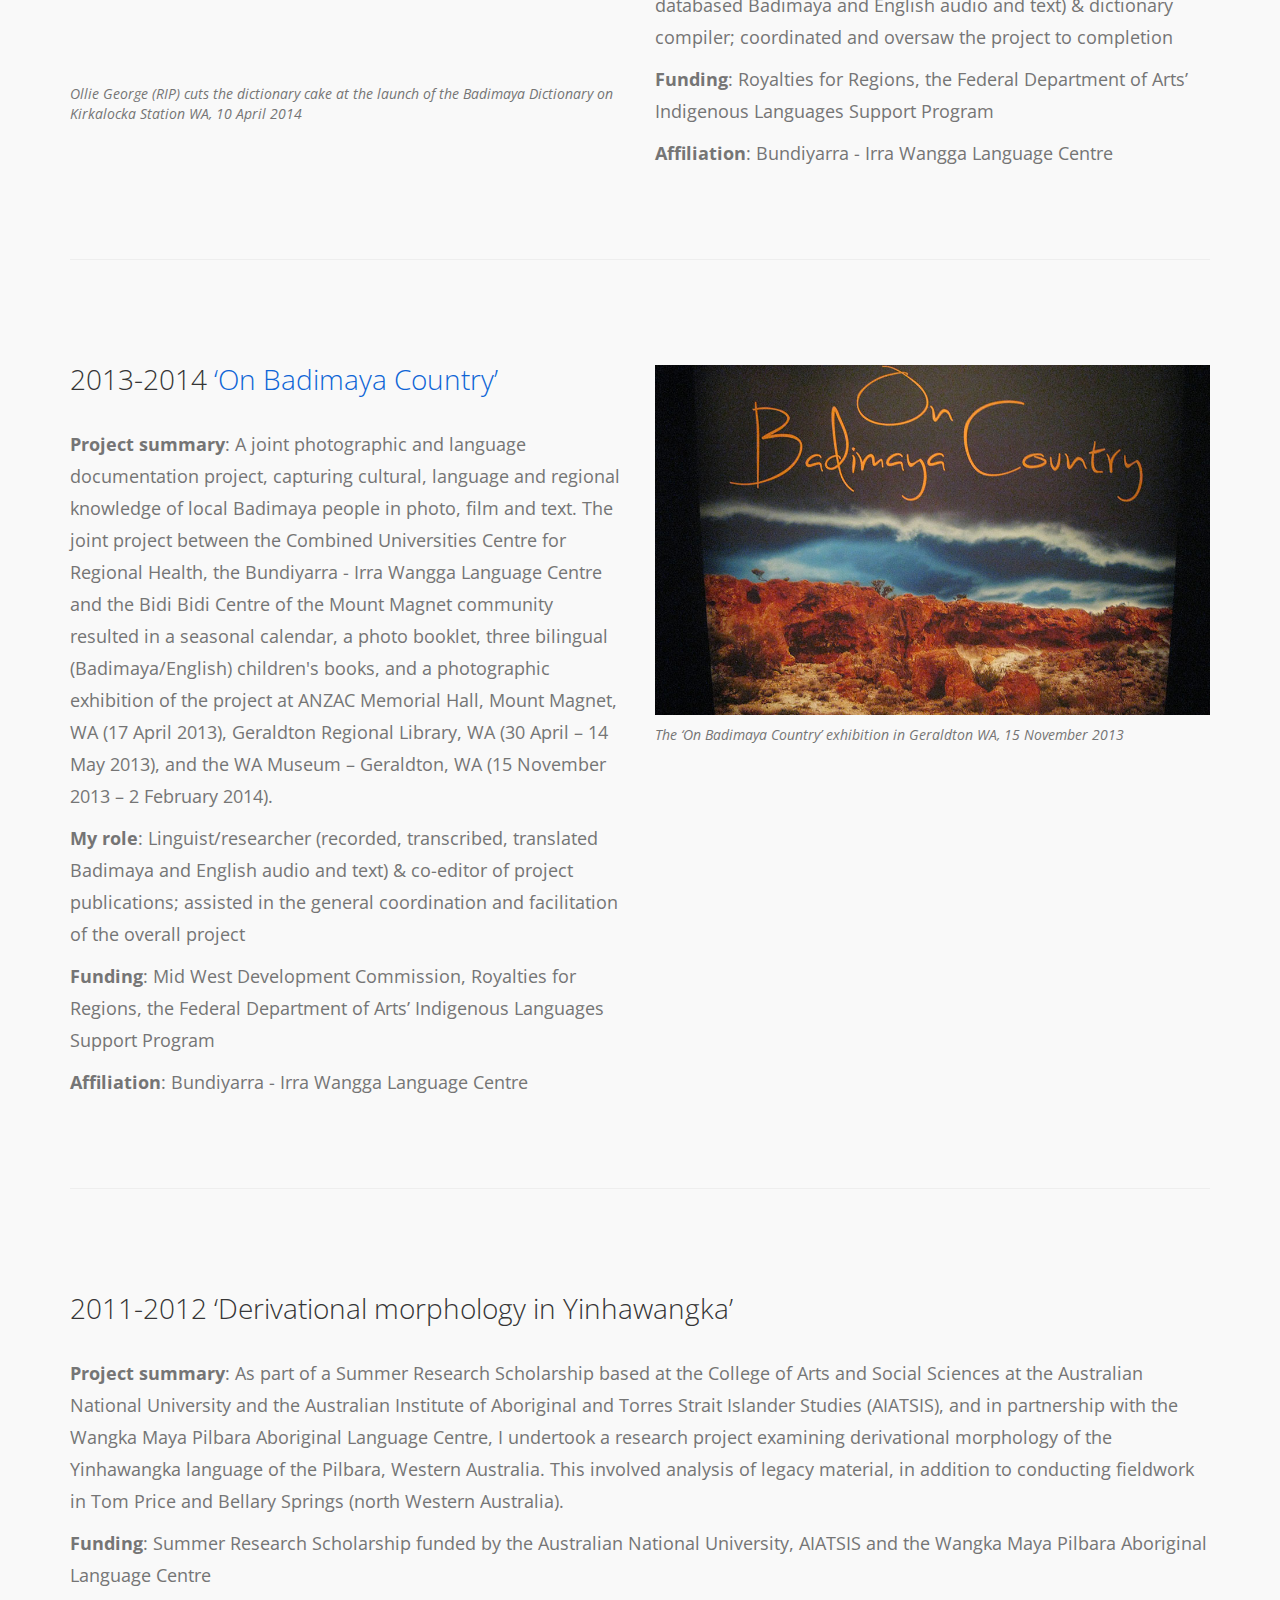
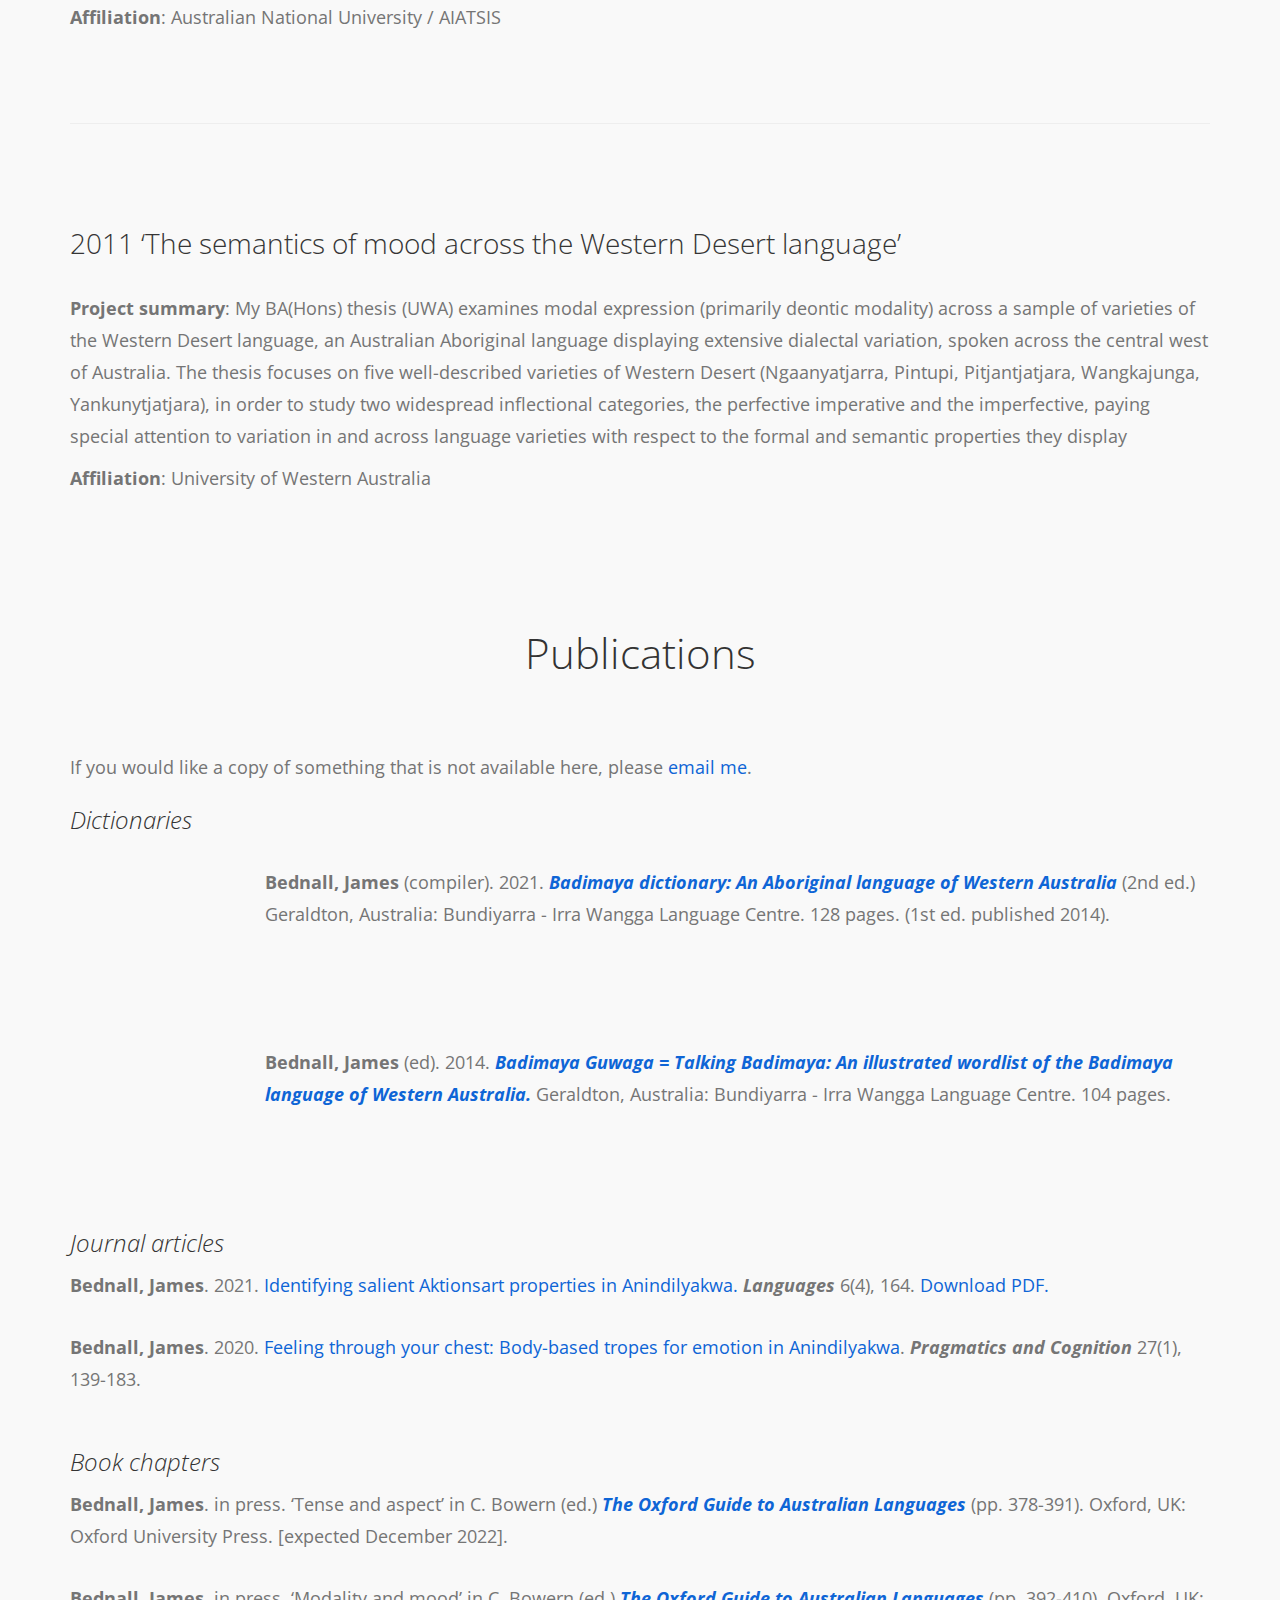
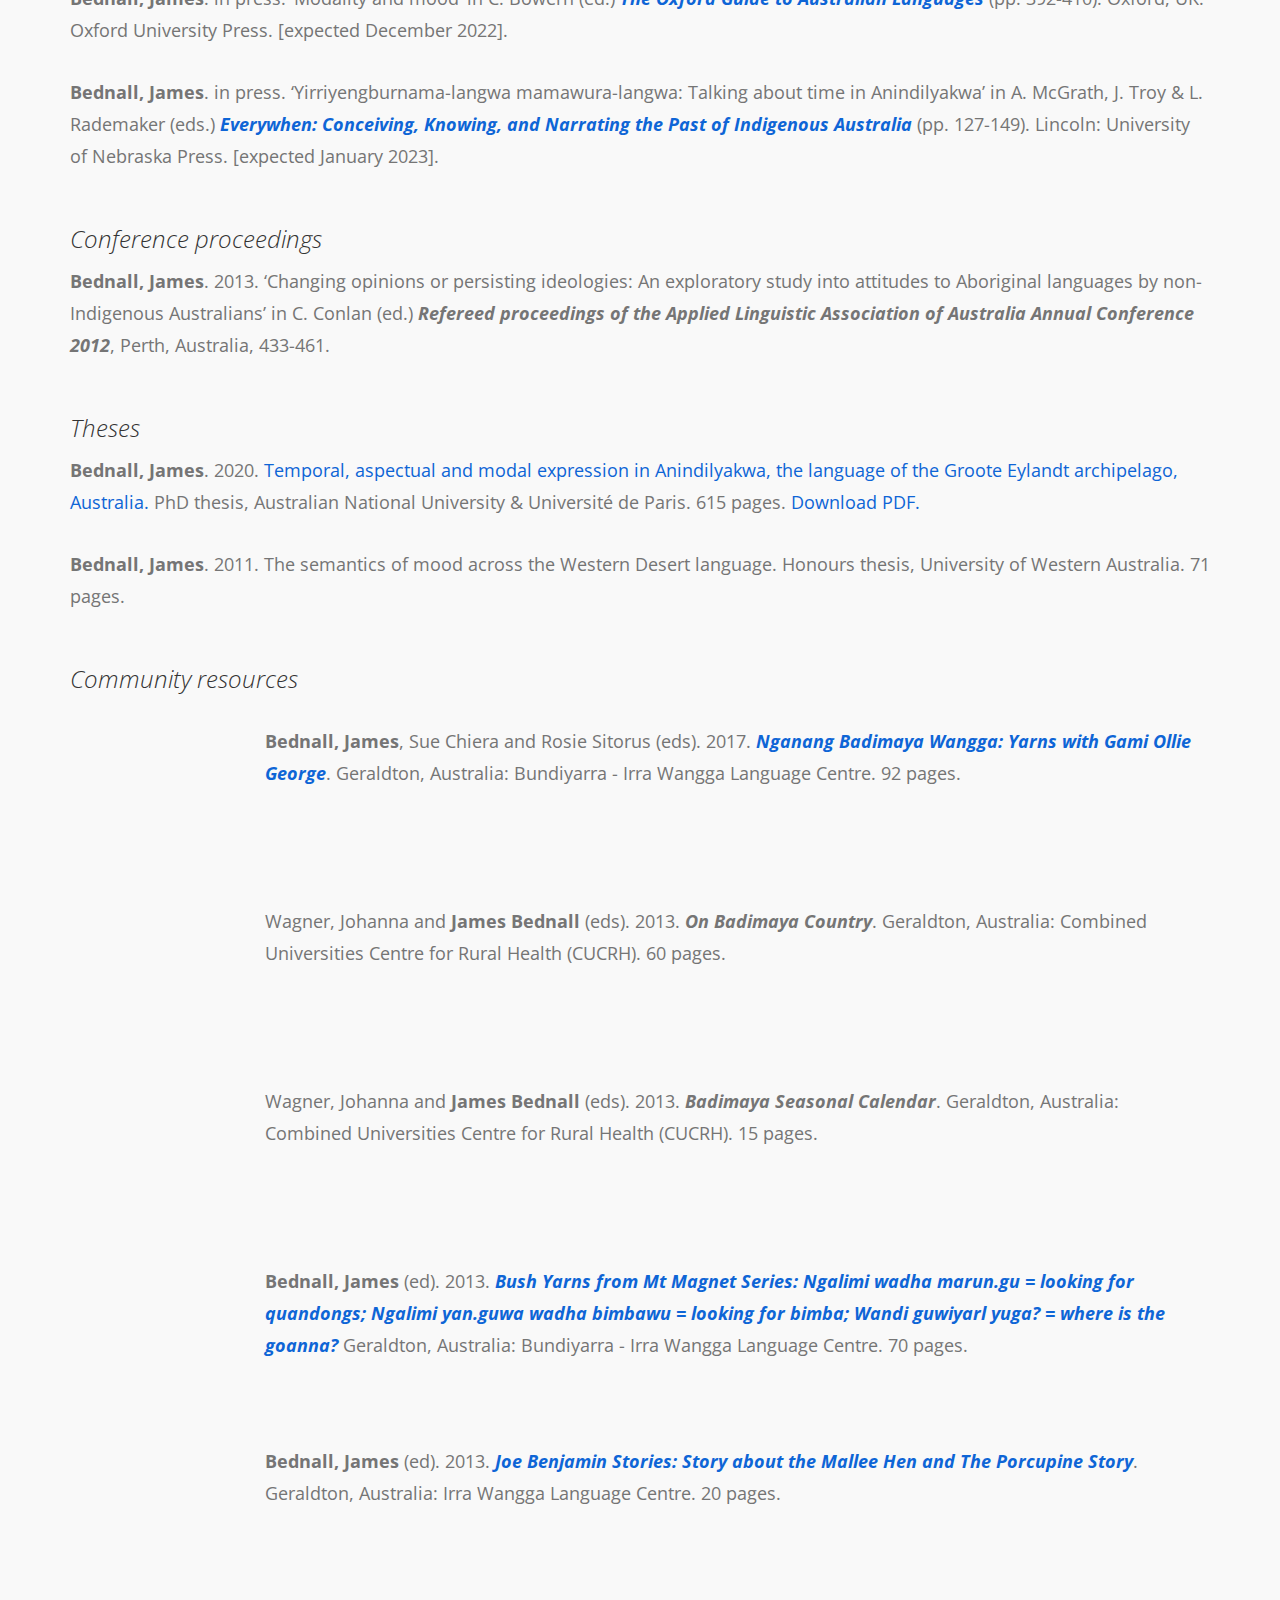
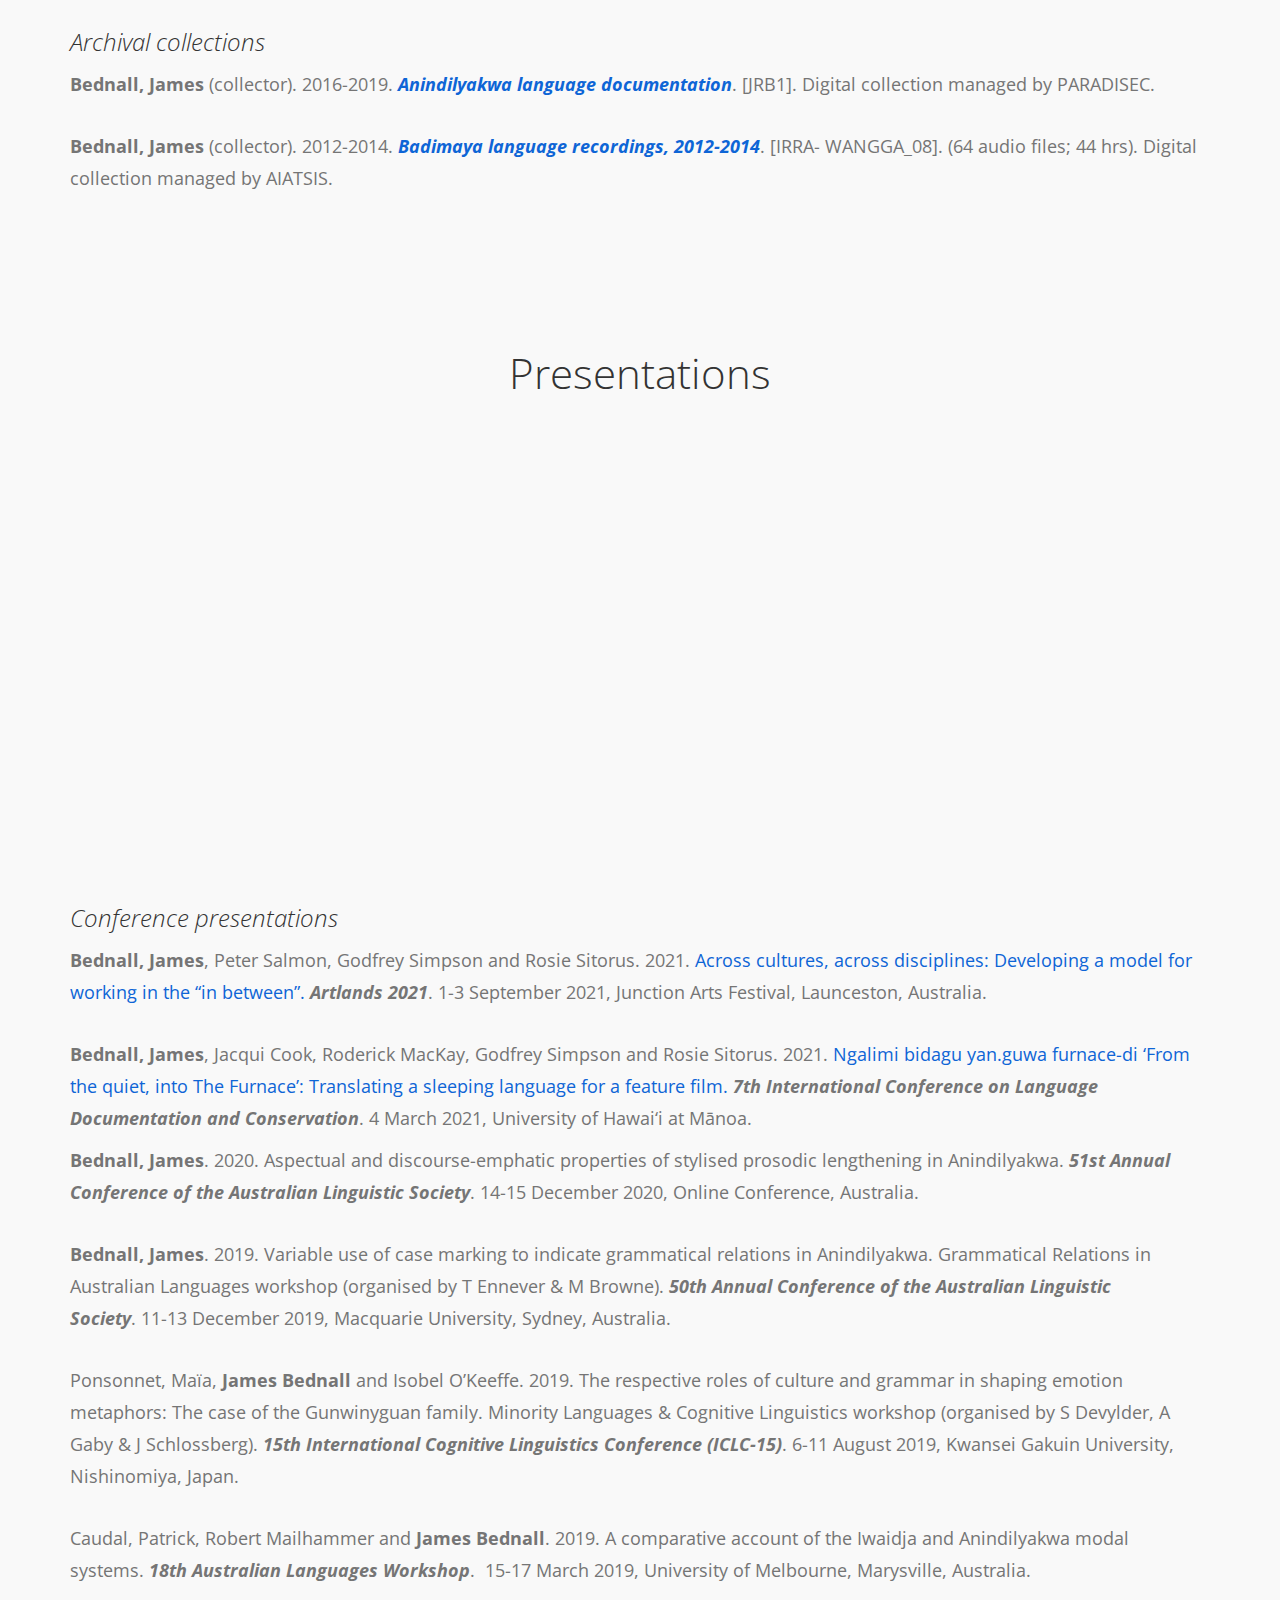
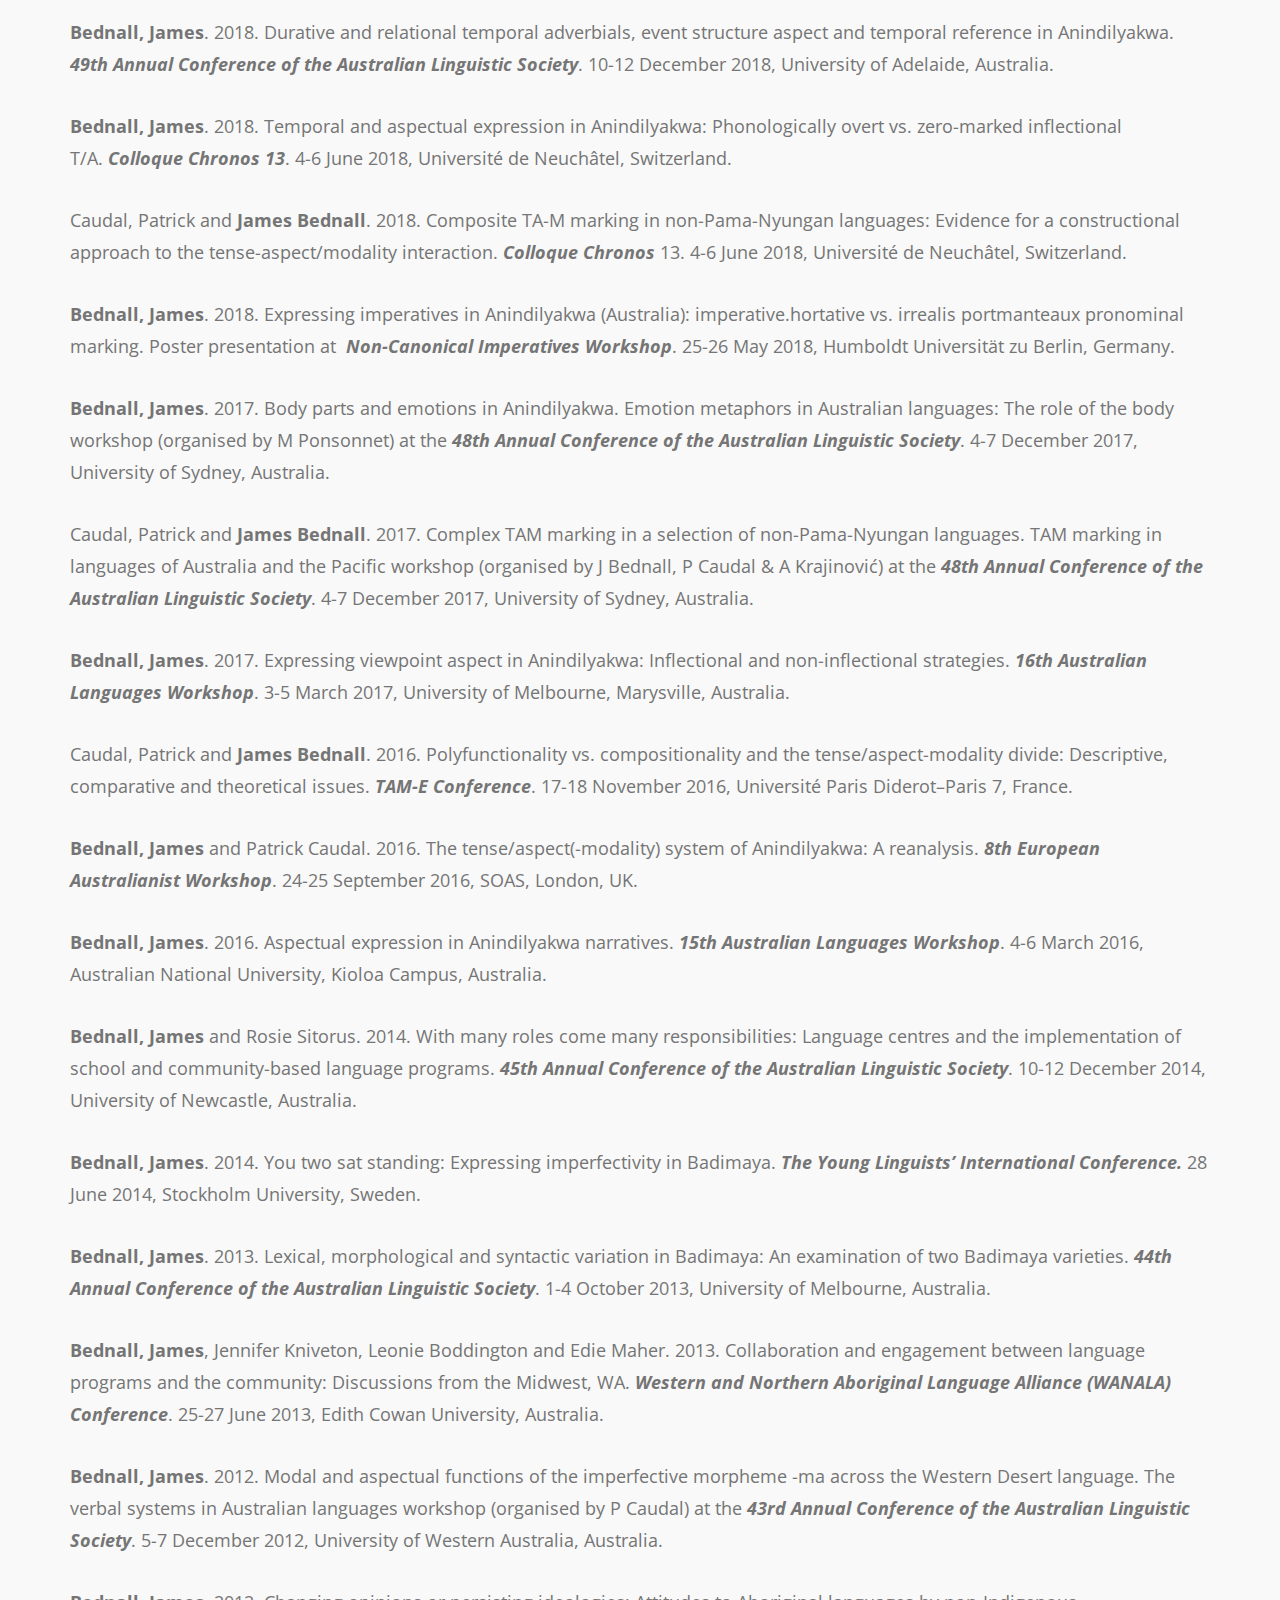
==== commit ba3fe97d: "Update index.html" ====
--- a/index.html
+++ b/index.html
@@ -594,15 +594,15 @@
 
                          <h3>Book chapters</h3>
                          
-                         <p><strong>Bednall, James</strong>. in press. ‘Tense and aspect’ in C. Bowern (ed.) <i>The Oxford Guide to Australian Languages</i>. Oxford, UK: Oxford University Press. 
-                              33 pages. [expected 2022].</p>
-                         <br>
-                         <p><strong>Bednall, James</strong>. in press. ‘Modality and mood’ in C. Bowern (ed.) <i>The Oxford Guide to Australian Languages</i>. Oxford, UK: Oxford University Press. 
-                              42 pages. [expected 2022].</p>
+                         <p><strong>Bednall, James</strong>. in press. ‘Tense and aspect’ in C. Bowern (ed.) <i><a href="https://global.oup.com/academic/product/the-oxford-guide-to-australian-languages-9780198824978?cc=au&lang=en&" target="_blank">The Oxford 
+                              Guide to Australian Languages</a></i> (pp. 378-391). Oxford, UK: Oxford University Press. [expected December 2022].</p>
+                         <br>
+                         <p><strong>Bednall, James</strong>. in press. ‘Modality and mood’ in C. Bowern (ed.) <i><a href="https://global.oup.com/academic/product/the-oxford-guide-to-australian-languages-9780198824978?cc=au&lang=en&" target="_blank">The Oxford Guide to Australian Languages</a></i> 
+                              (pp. 392-410). Oxford, UK: Oxford University Press. [expected December 2022].</p>
                          <br>
                          <p><strong>Bednall, James</strong>. in press. ‘Yirriyengburnama-langwa mamawura-langwa: Talking about time in Anindilyakwa’ in A. McGrath, J. Troy & L. Rademaker 
-                              (eds.) <i>Everywhen: Conceiving, Knowing, and Narrating the Past of Indigenous Australia</i>. Lincoln: University of Nebraska Press. 26 pages. 
-                              [expected 2022].</p>
+                              (eds.) <i><a href="https://www.nebraskapress.unl.edu/nebraska/9781496227287/" target="_blank">Everywhen: Conceiving, Knowing, and Narrating the Past of Indigenous Australia</a></i> 
+                              (pp. 127-149). Lincoln: University of Nebraska Press. [expected January 2023].</p>
                          <br>
 
                          <h3>Conference proceedings</h3>
@@ -815,7 +815,17 @@
                          Linguistic Association of Australia (ALAA)</i>. 12-14 November 2012, Curtin University, Australia.</p>
                     <br>
 
+                    <!-- INVITED TALKS -->
+                    
                     <h3>Invited talks</h3>
+
+                    <p><strong>Bednall, James</strong>. 2022. <a href="https://www.youtube.com/watch?v=Wn-yIt5IU0E" target="_blank">Co-opting semantic case to express grammatical relations in Anindilyakwa.</a> 
+                         Symposium on Languages and Linguistics in honour of Jane Simpson. 30 June – 1 July 2022, Australian National 
+                         University, Australia.</p>
+                    <br>
+
+                    <p><strong>Bednall, James</strong>. 2022. Two types of stylised prosodic lengthening in Anindilyakwa: An overview of their aspectual and discourse-emphatic.</p>
+                    <br>
 
                     <p><strong>Bednall, James</strong>, Jacqui Cook, Roderick MacKay, Godfrey Simpson and Rosie Sitorus. 2020. Ngalimi bidagu yan.guwa furnace-di ‘From the quiet, into The Furnace’: 
                          Translating a sleeping language for a feature film. <i>UWA Linguistics Seminar</i>. 29 May 2020, University of Western Australia, Australia.</p>
@@ -839,6 +849,8 @@
                     <p><strong>Bednall, James</strong>. 2013. Fading voices: Local and global perspectives on language endangerment and the erosion of linguistic diversity. <i>Public Lecture Series</i>. 20, 21 
                          November 2013, Western Australian Museum - Geraldton, Australia.</p>
                     <br>
+
+                    <!-- Departmental seminars and other presentations -->
 
                     <h3>Departmental seminars and other presentations</h3>
 
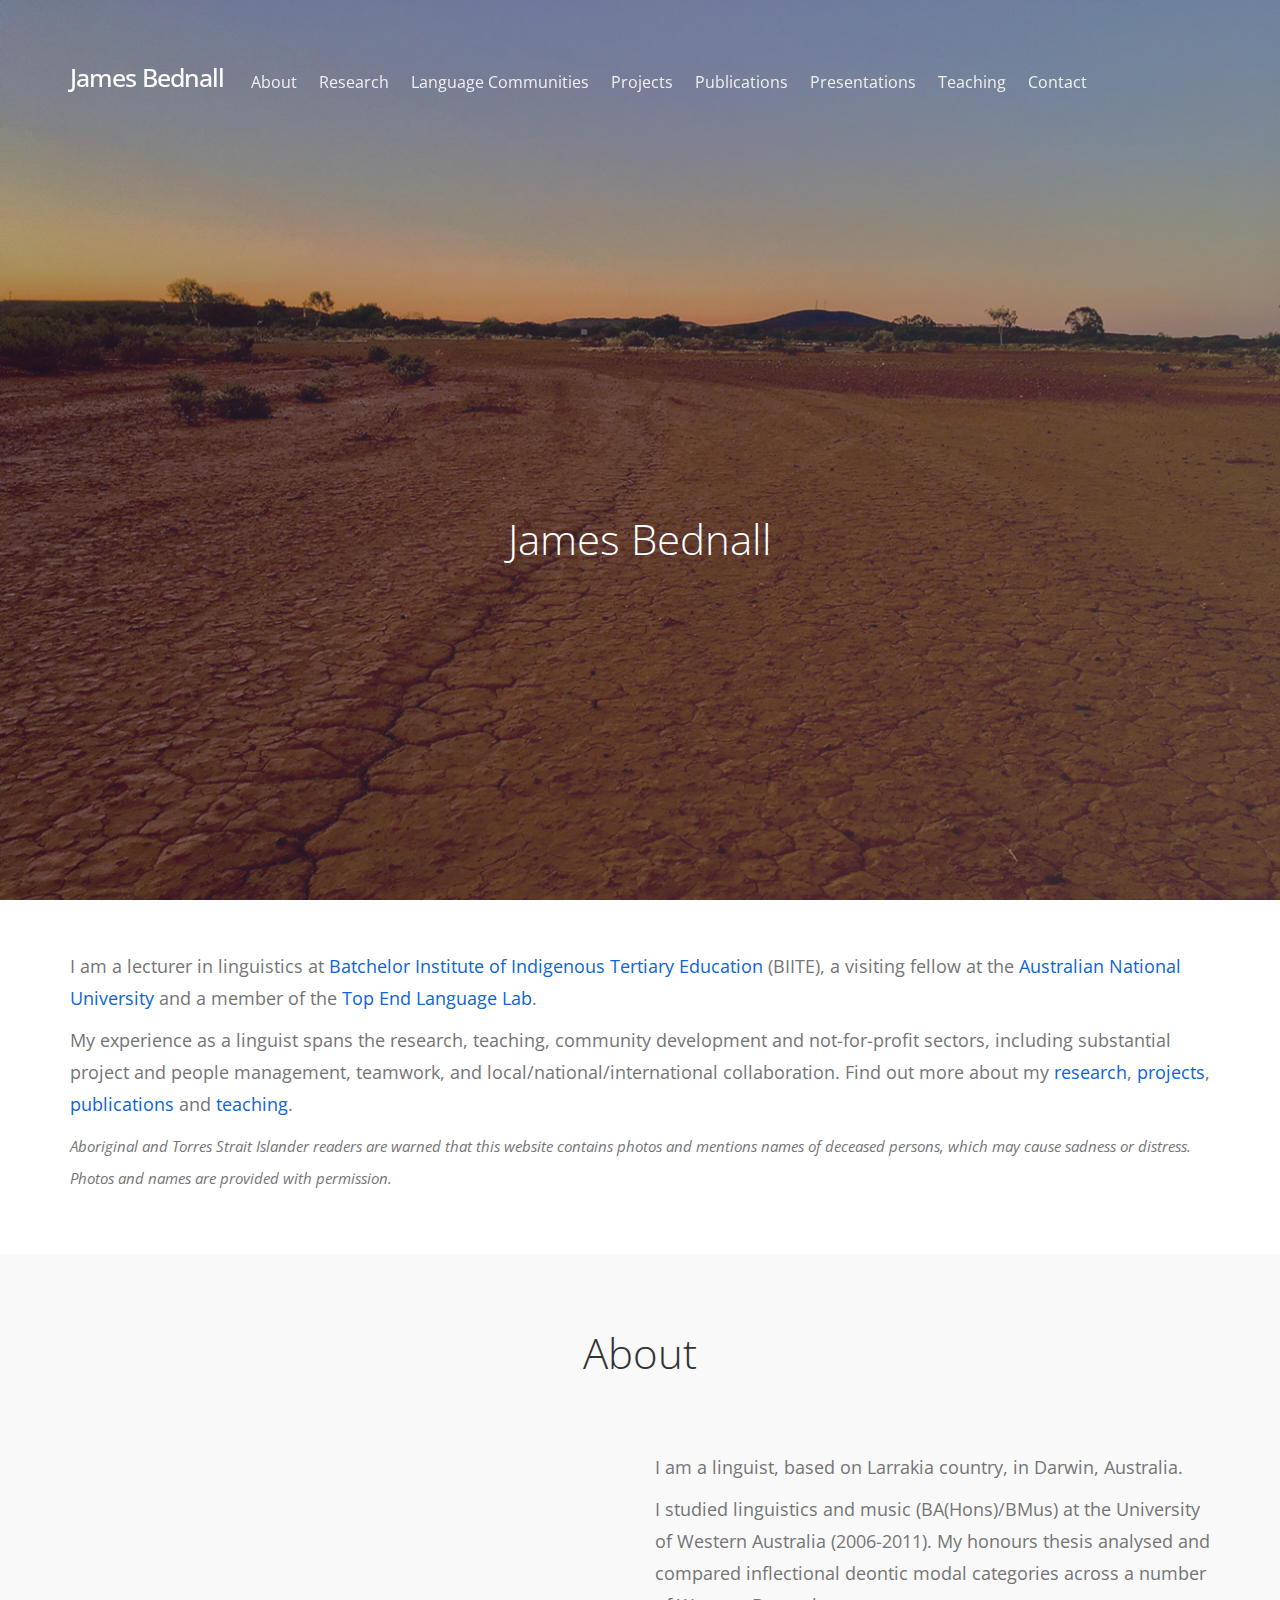
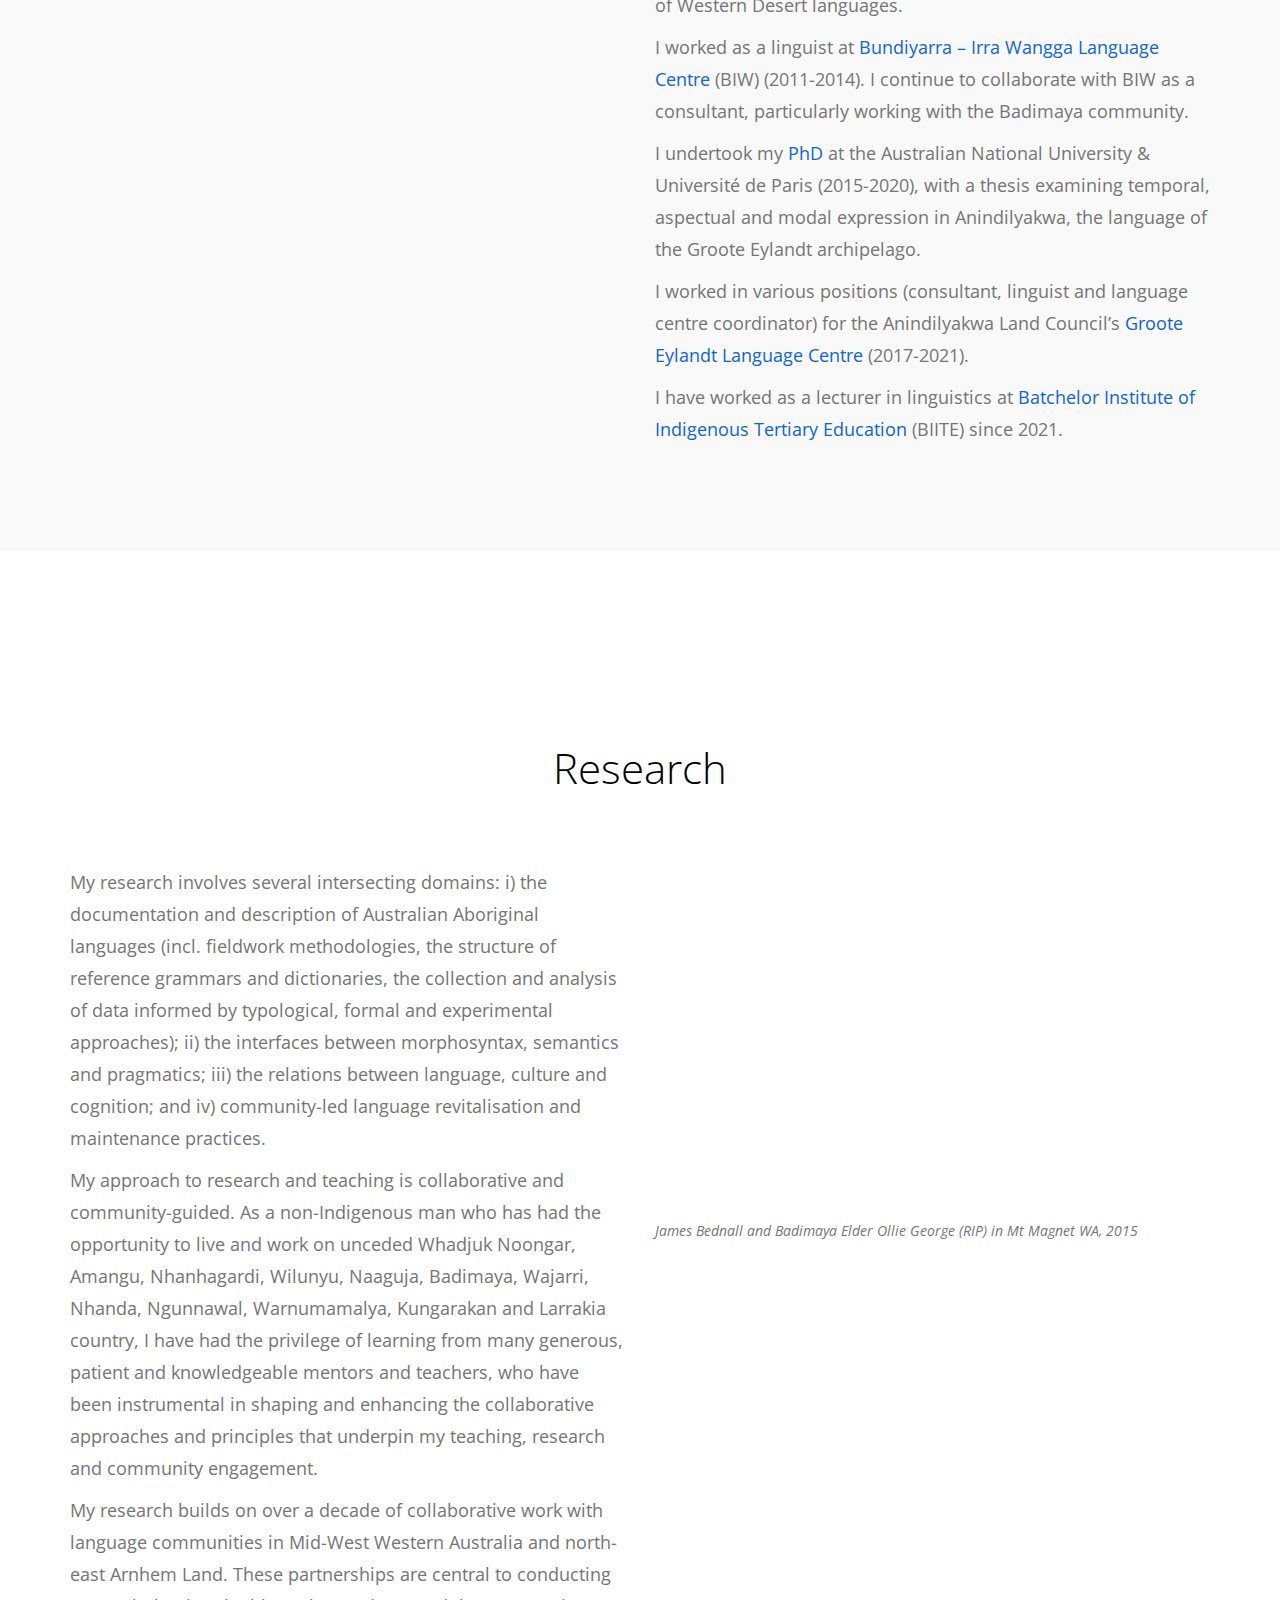
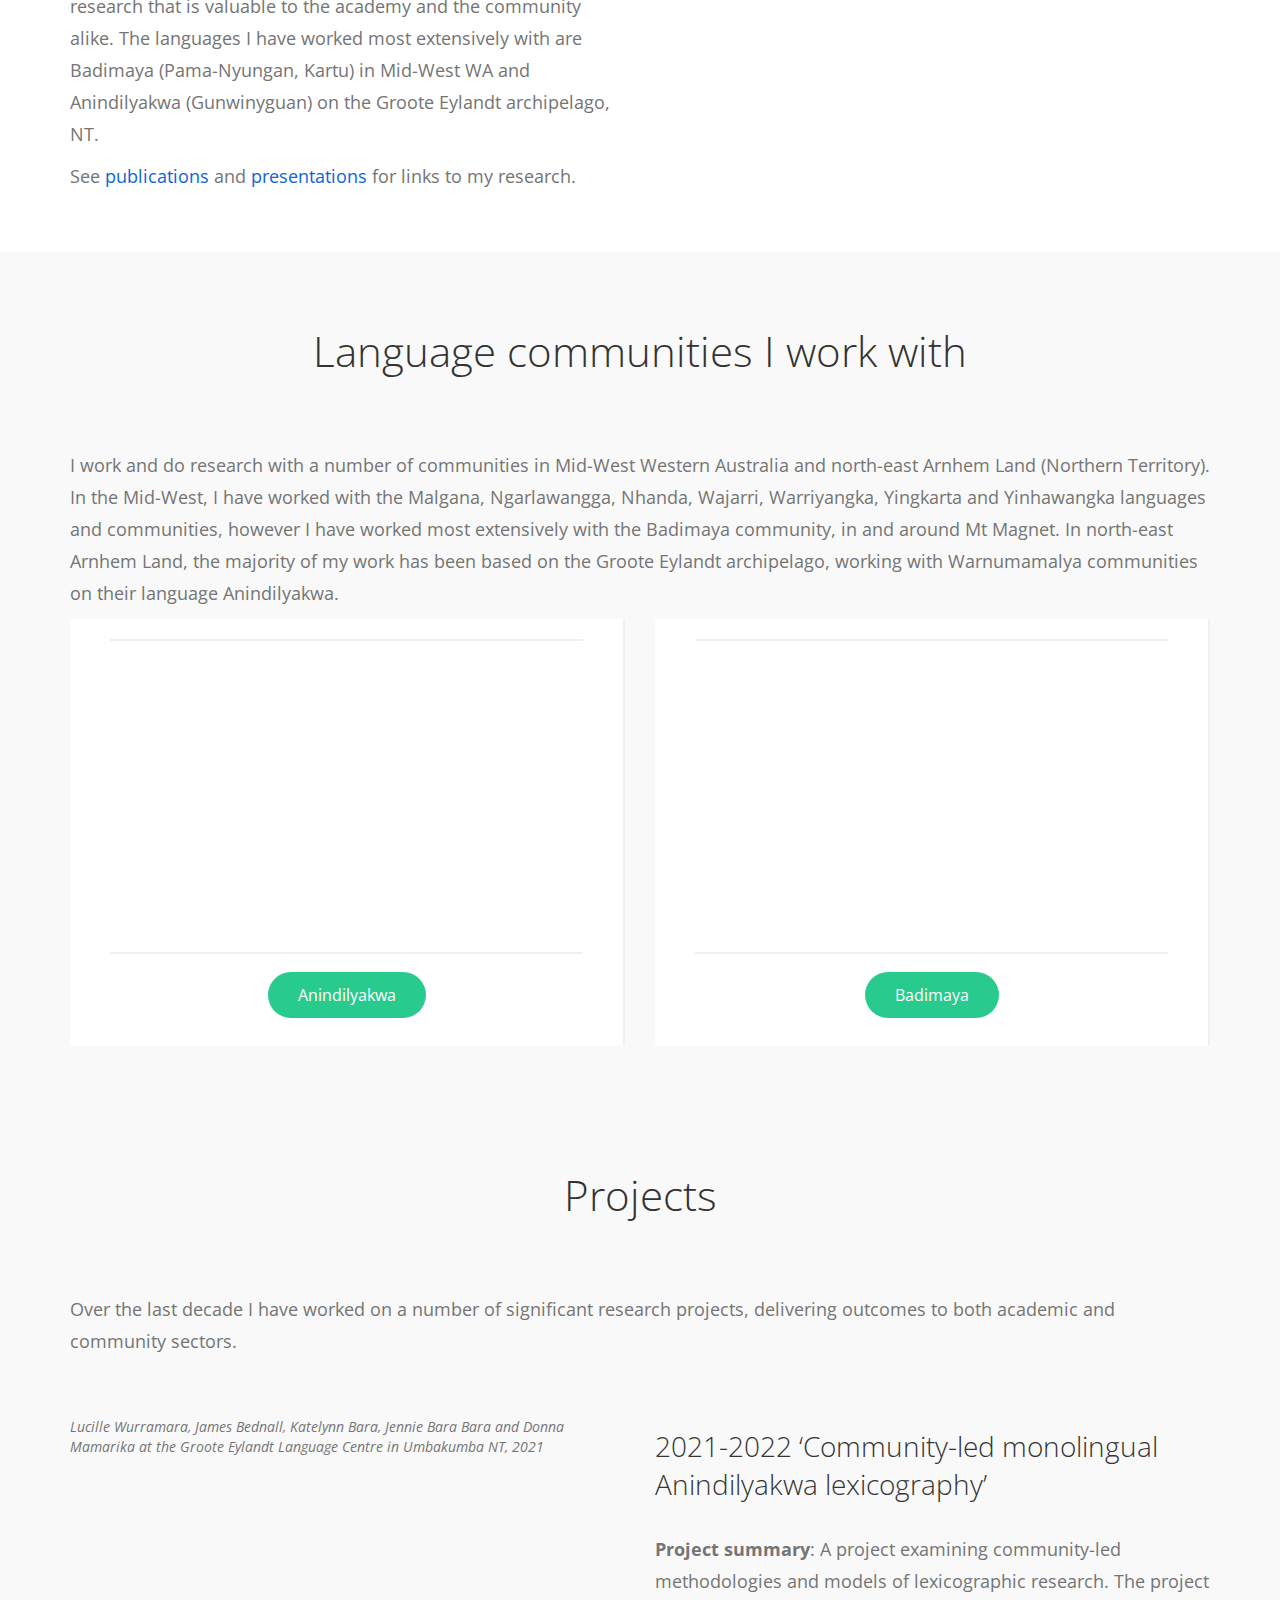
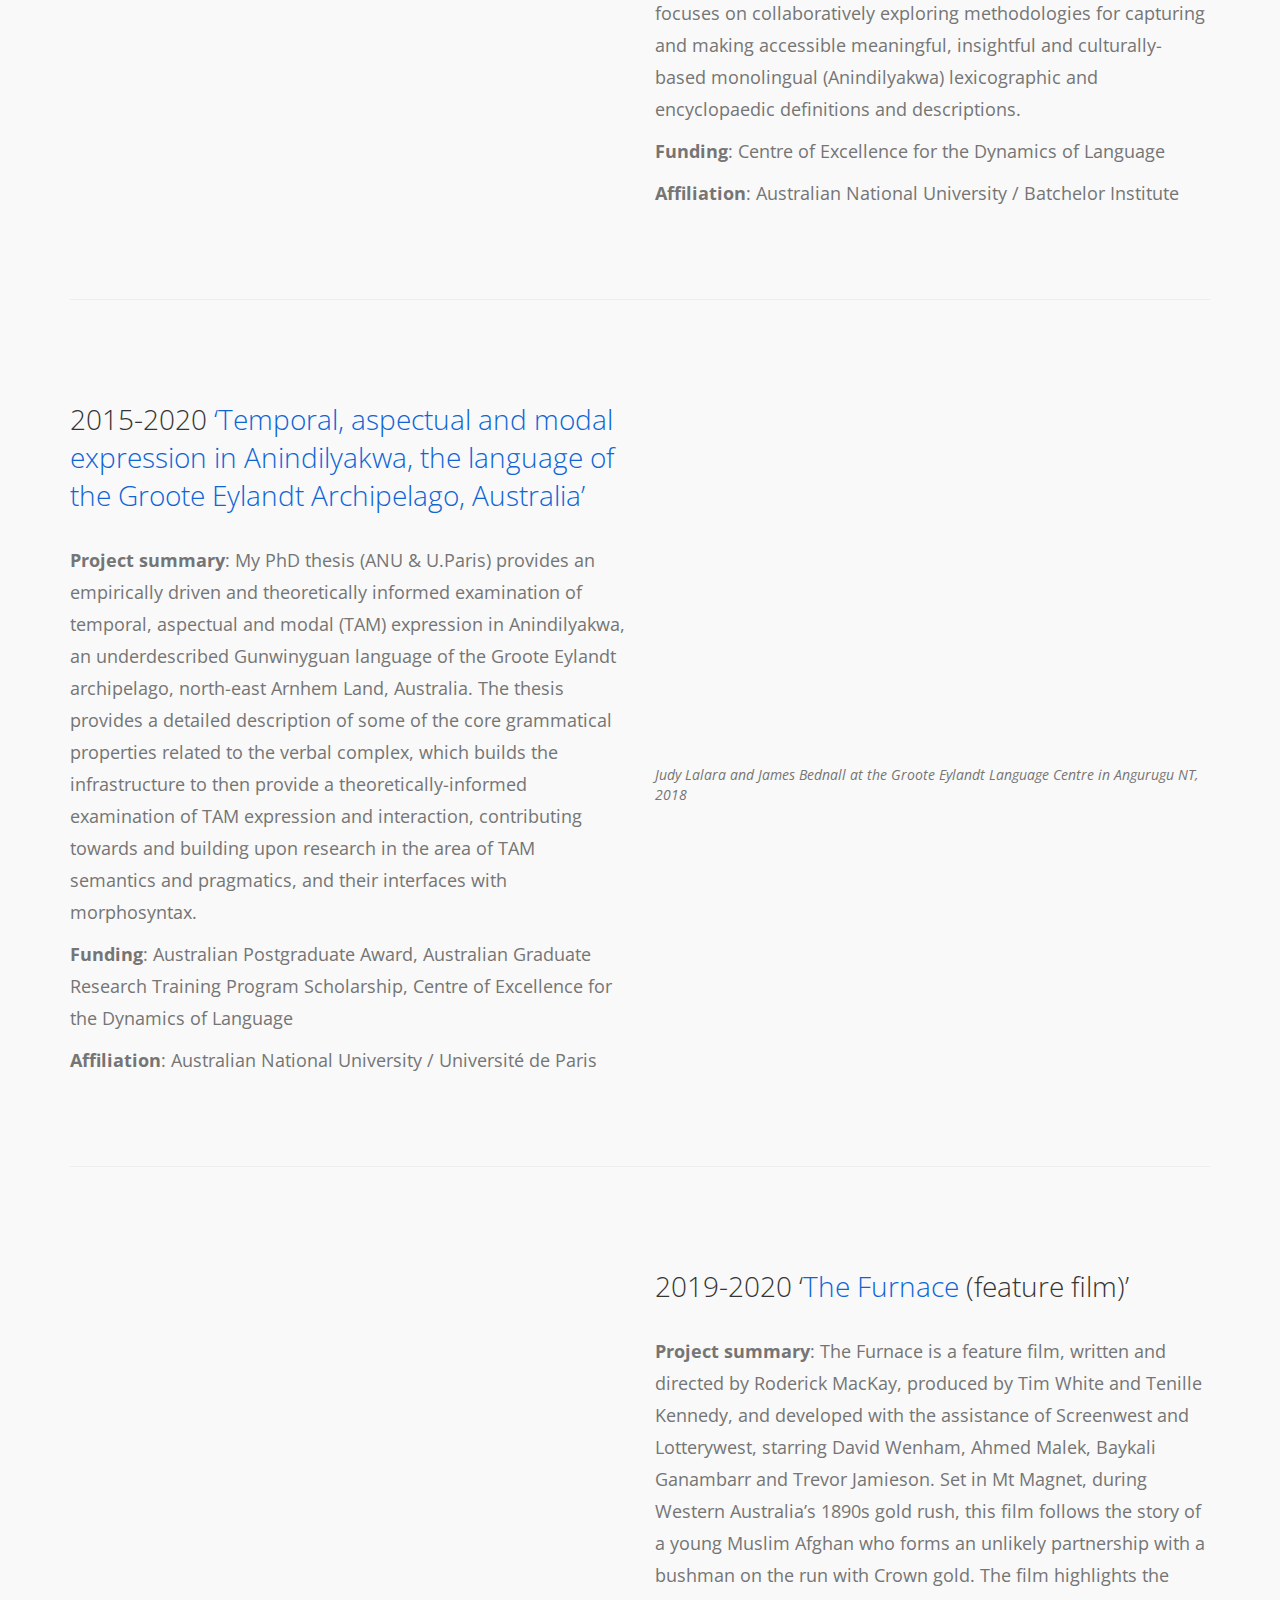
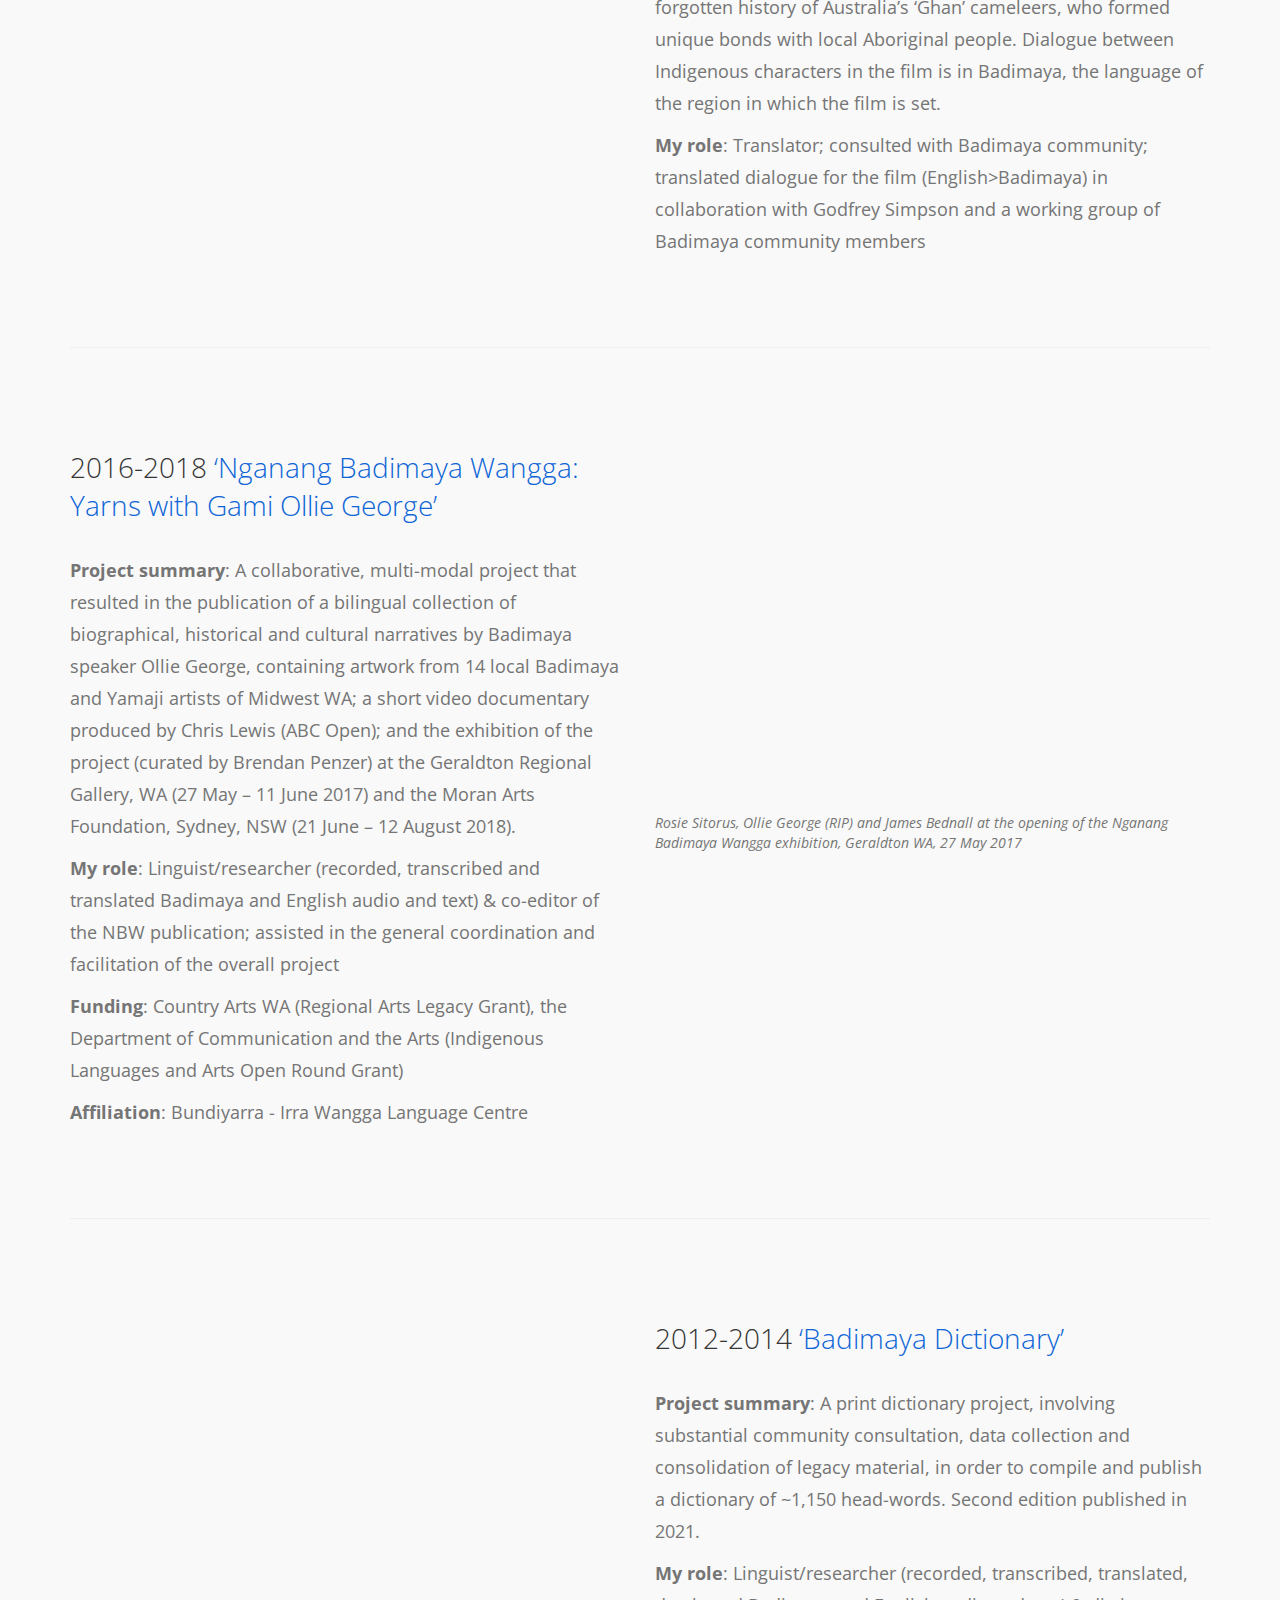
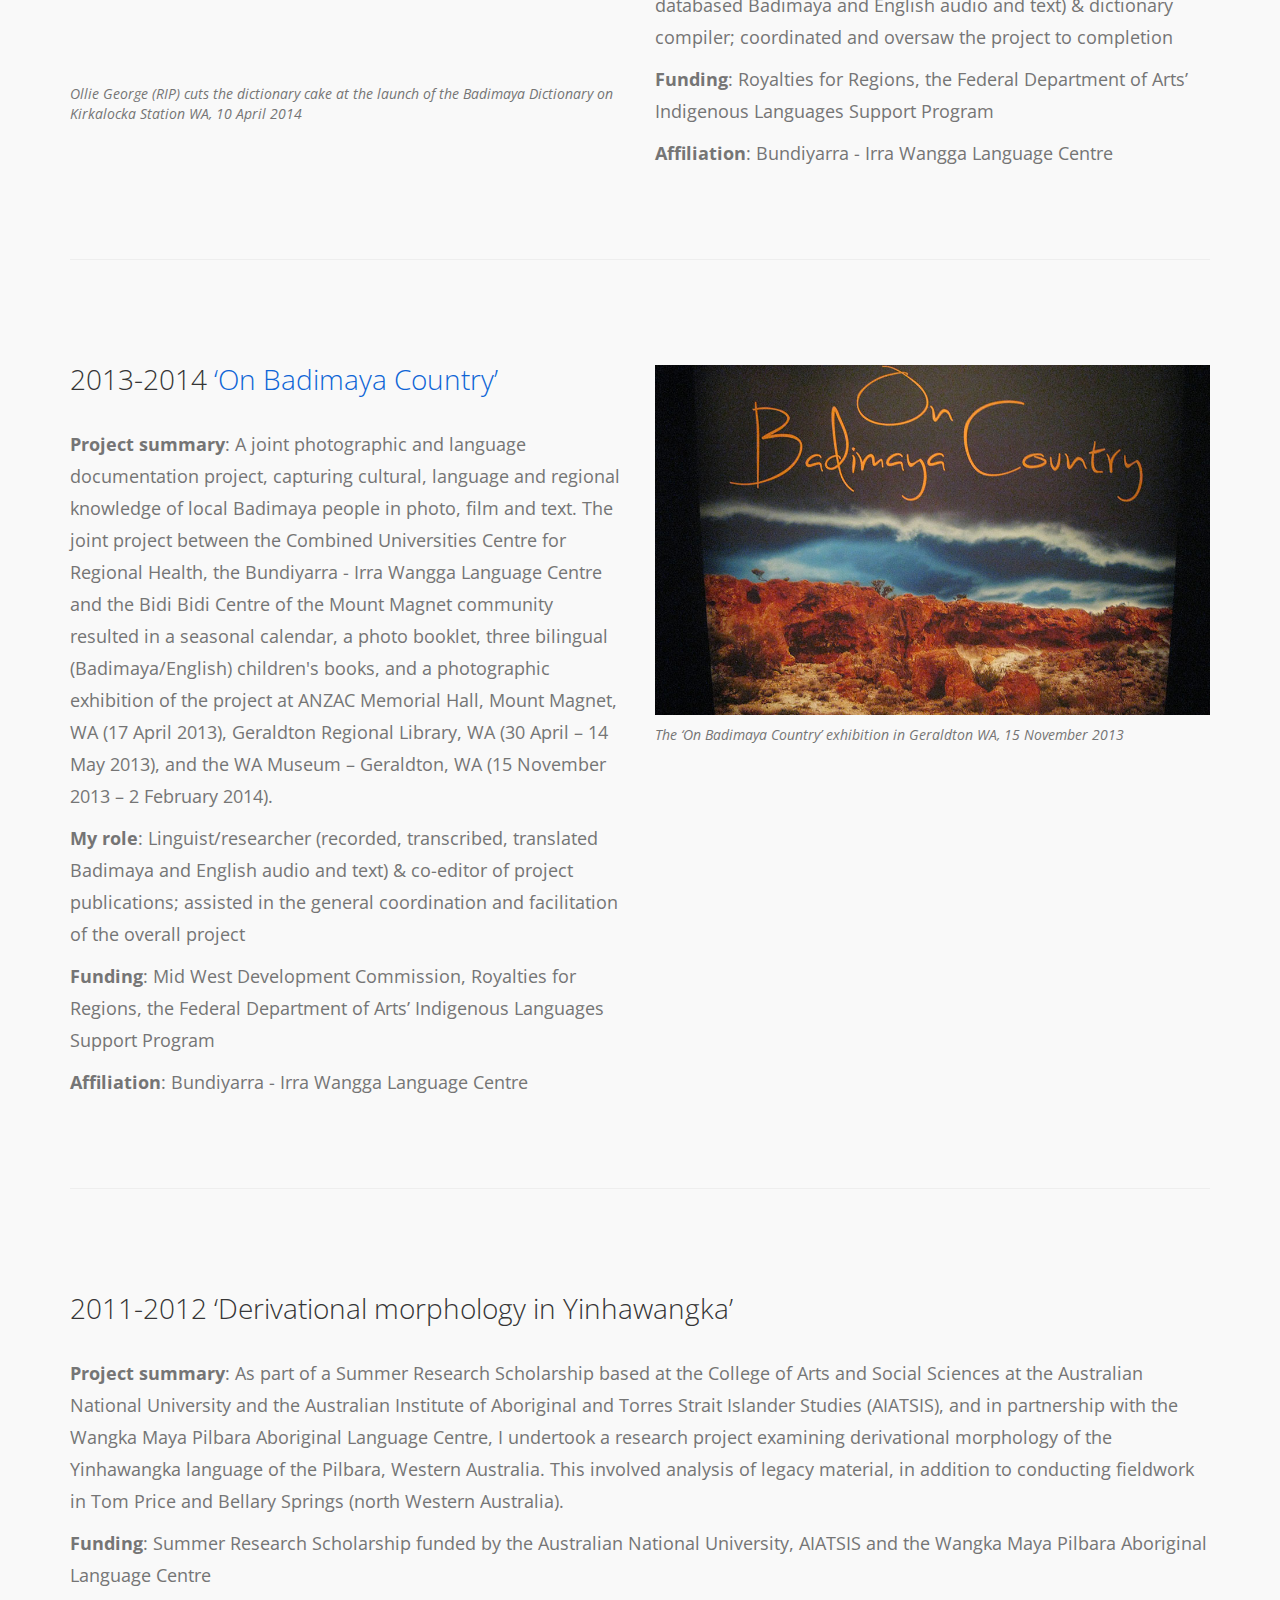
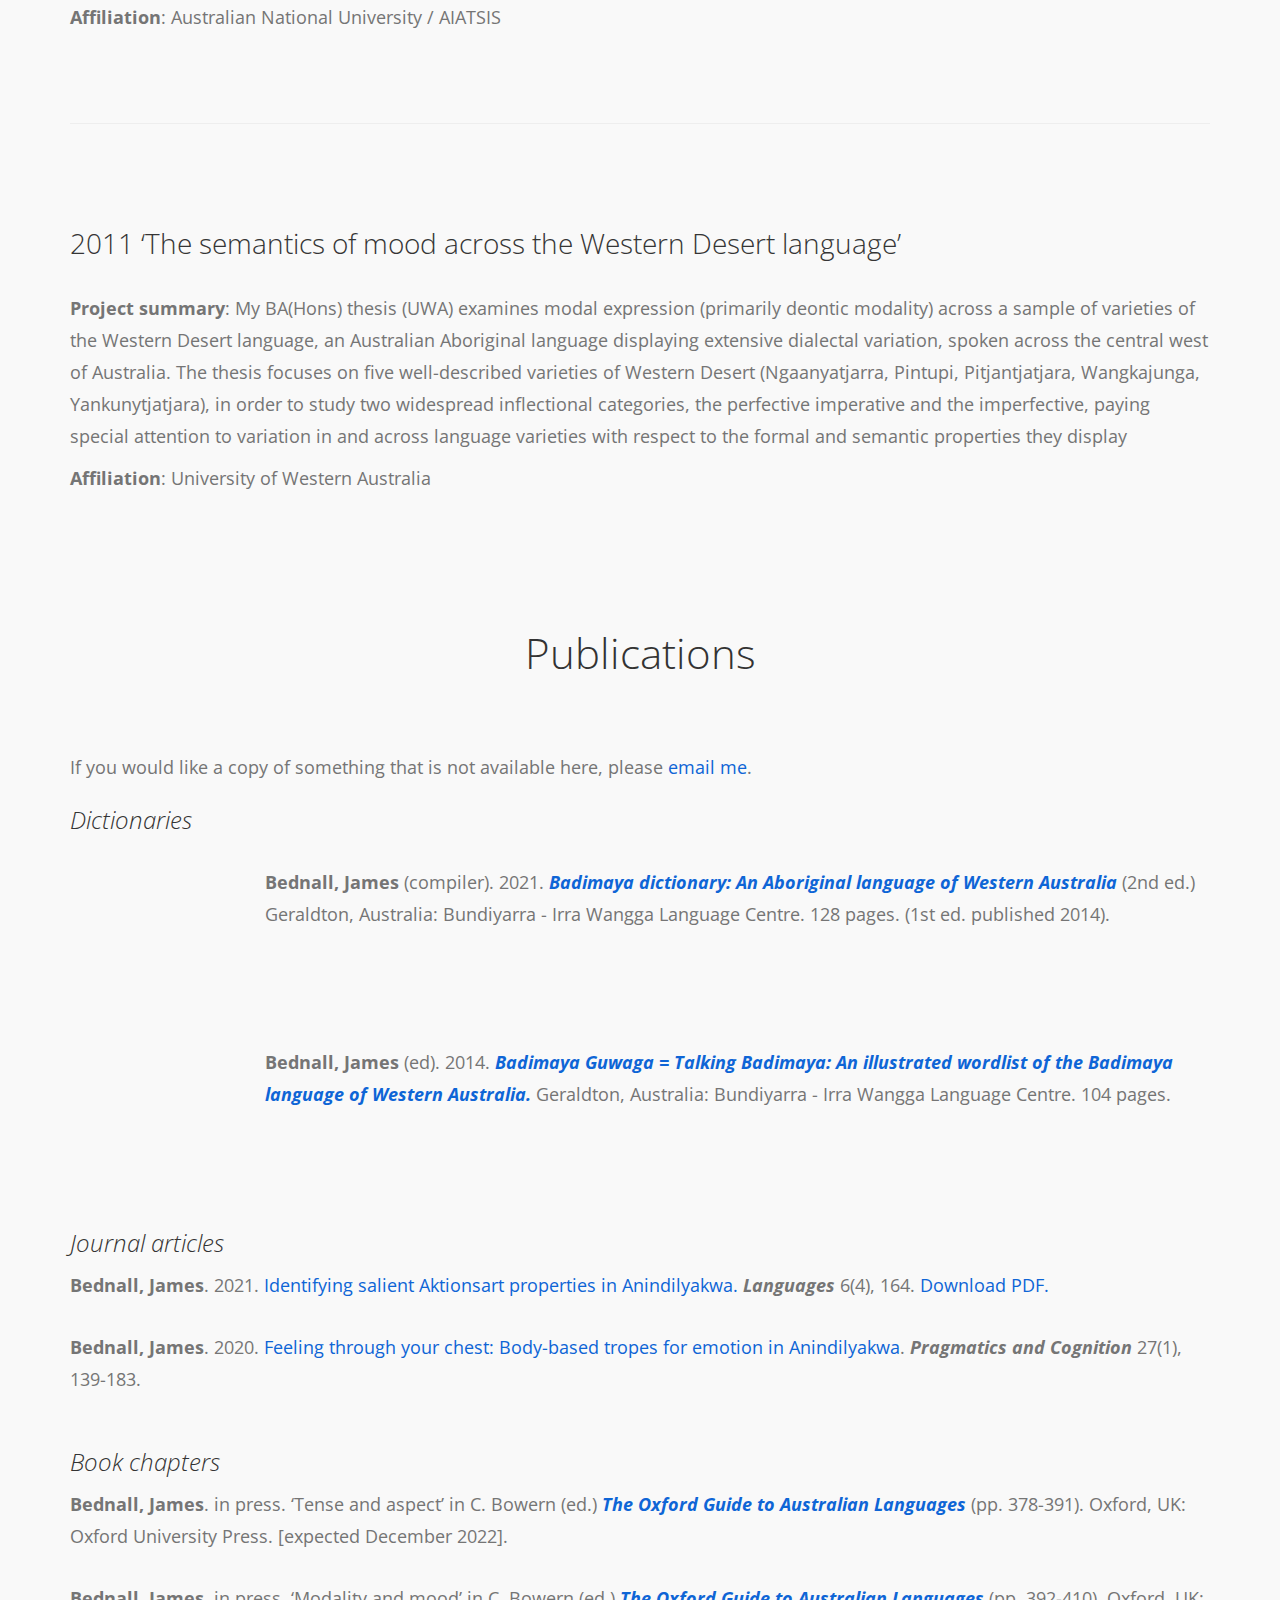
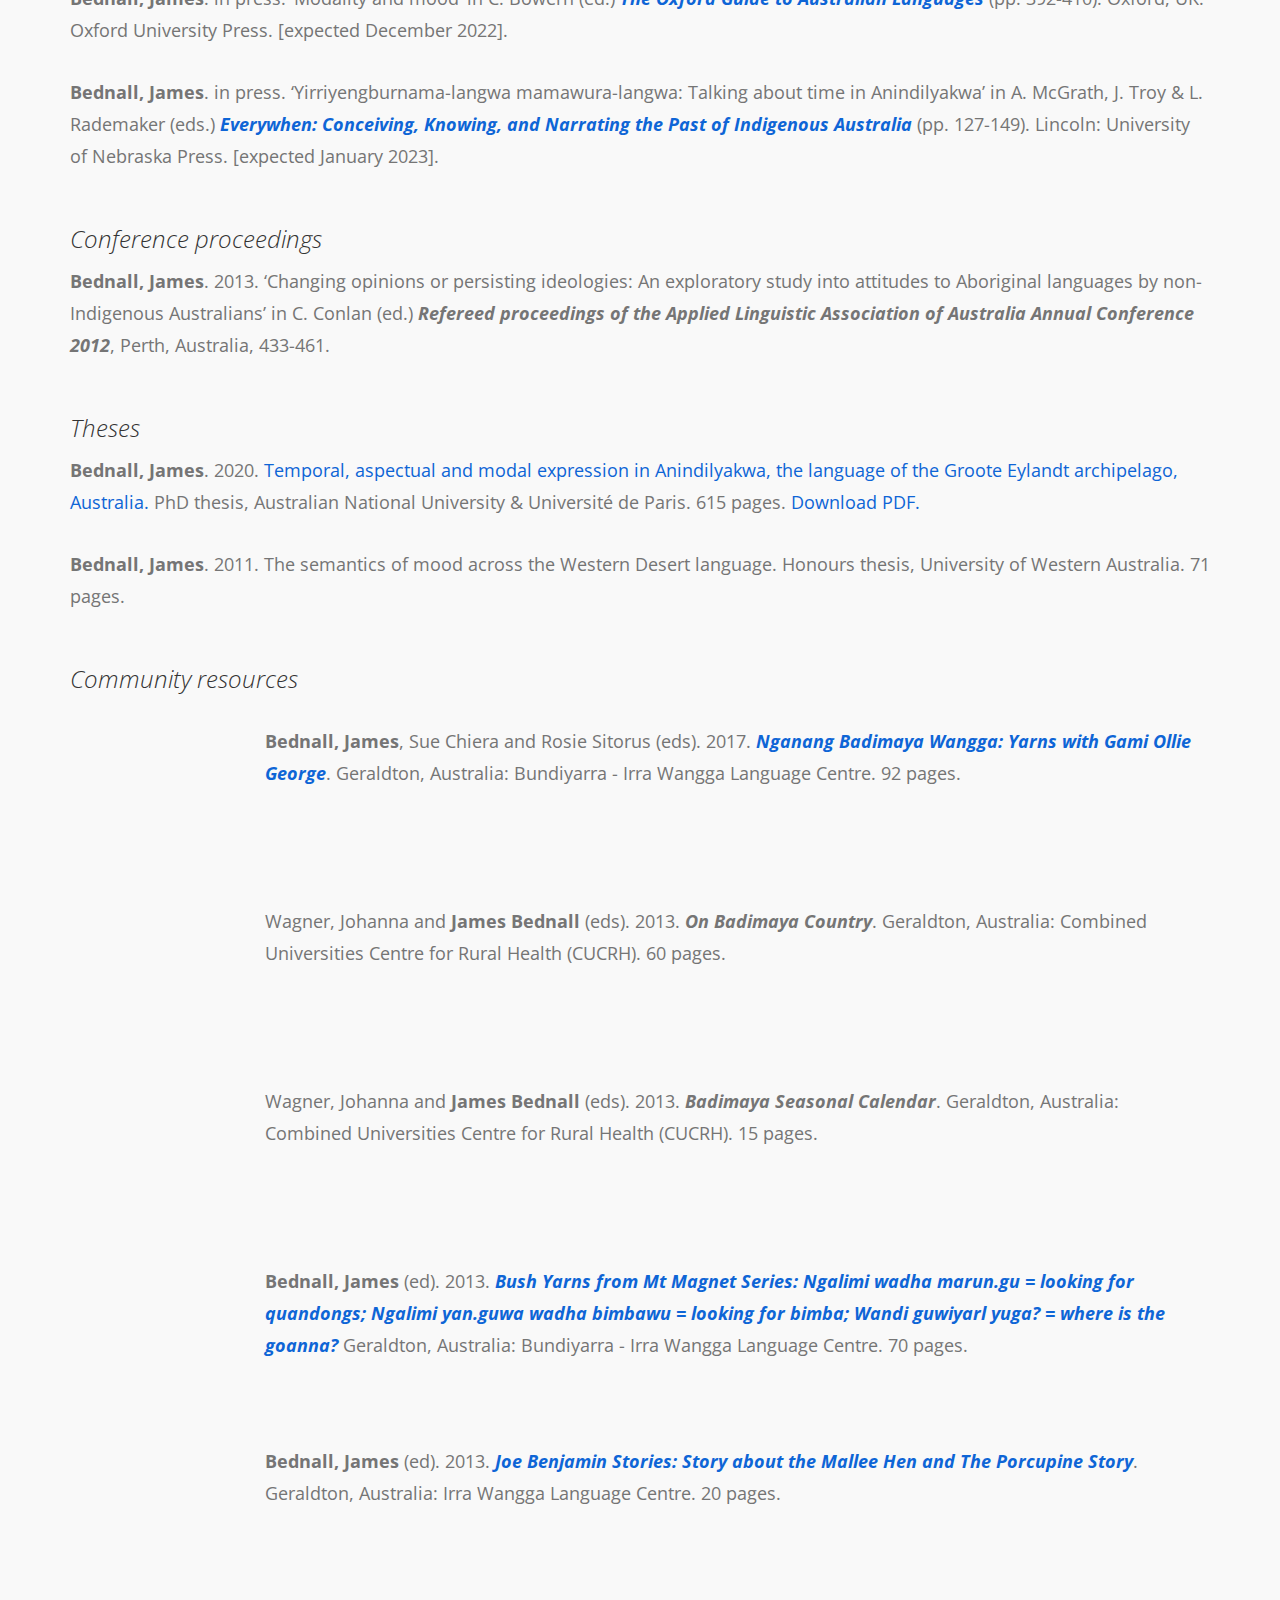
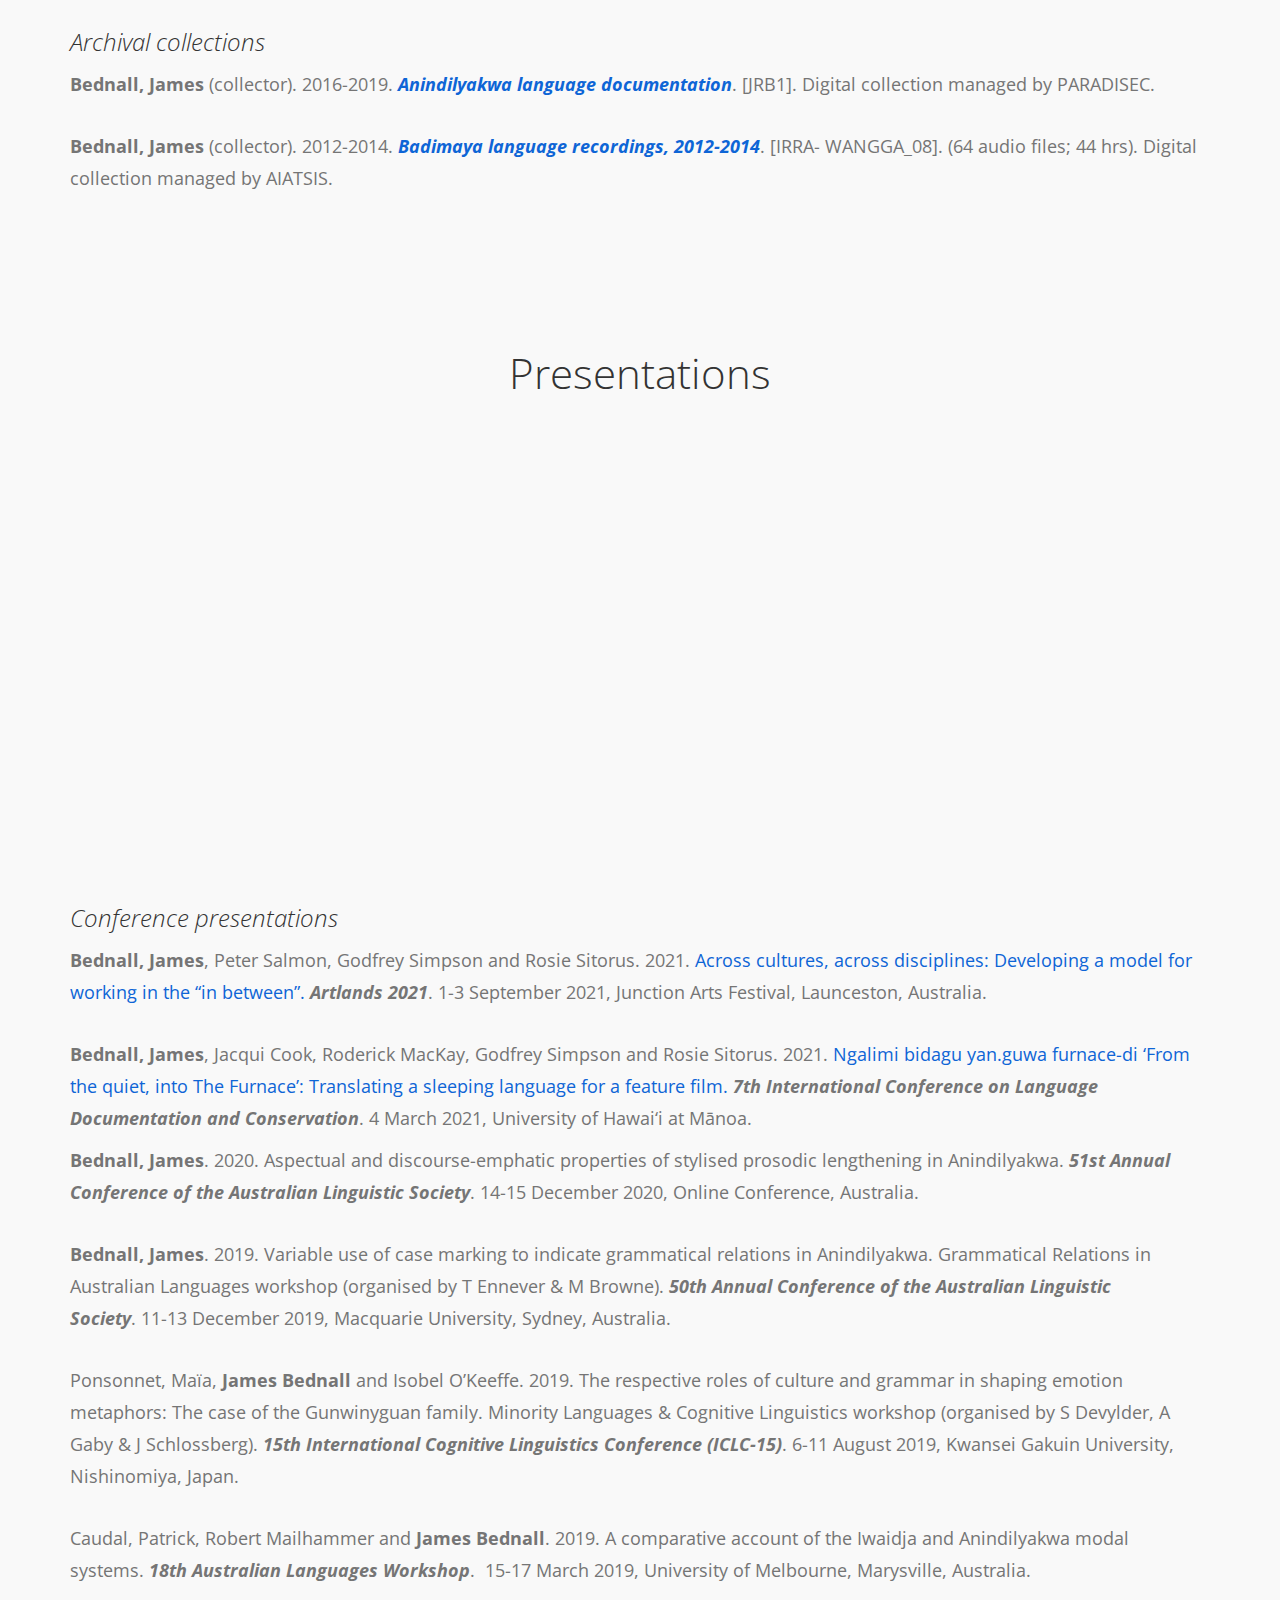
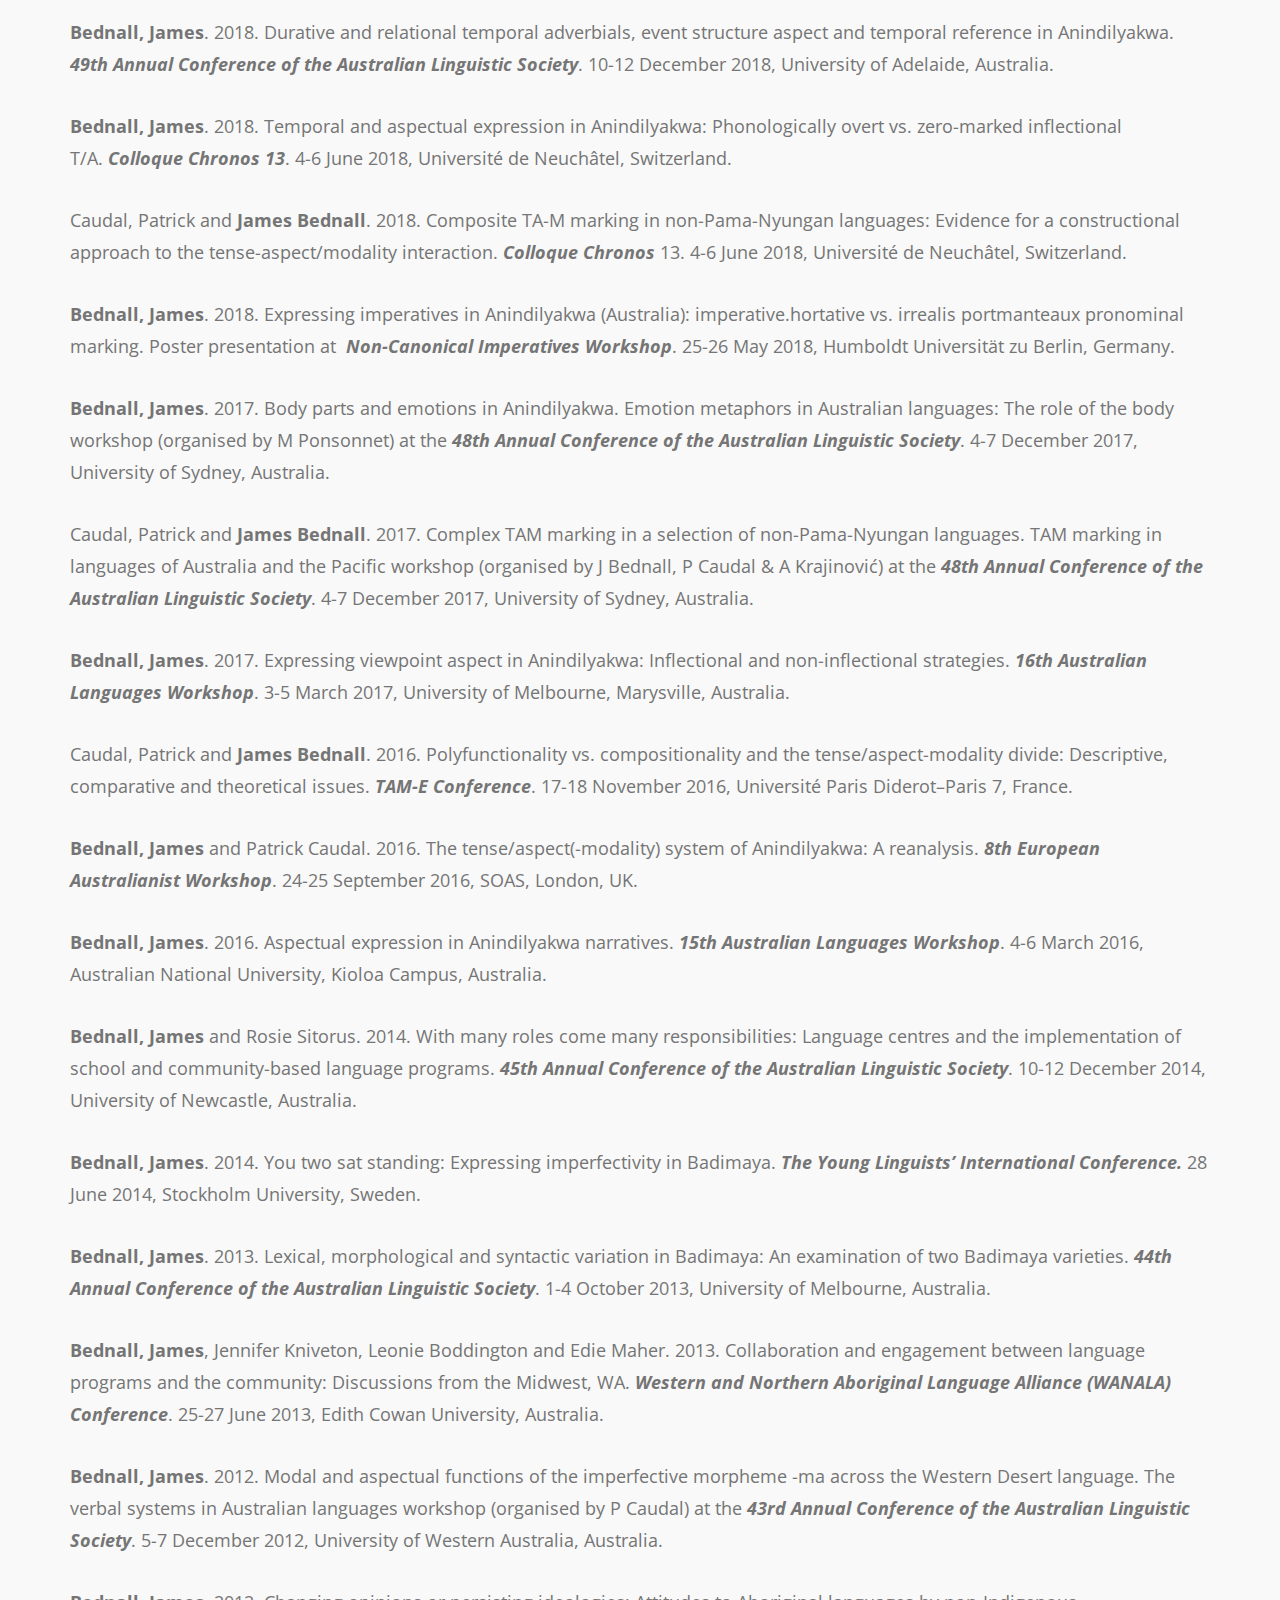
==== commit b3ace83f: "Update index.html" ====
--- a/index.html
+++ b/index.html
@@ -137,9 +137,10 @@
                          particularly working with the Badimaya community.</p>
                          
                     <p>I undertook my <a href="https://openresearch-repository.anu.edu.au/handle/1885/167214" target="_blank">PhD</a> at the Australian National University & Université de Paris 
-                         (2015-2020), with a thesis examining temporal, aspectual and modal expression in Anindilyakwa, the language of the Groote Eylandt archipelago. I worked in various 
-                         positions (consultant, linguist and language centre coordinator) for the Anindilyakwa Land Council’s <a href="https://www.anindilyakwa.org.au" target="_blank">Groote 
-                              Eylandt Language Centre</a> (2017-2021).</p>
+                         (2015-2020), with a thesis examining temporal, aspectual and modal expression in Anindilyakwa, the language of the Groote Eylandt archipelago. </p>
+                         
+                    <p>I worked in various positions (consultant, linguist and language centre coordinator) for the Anindilyakwa Land 
+                         Council’s <a href="https://www.anindilyakwa.org.au" target="_blank">Groote Eylandt Language Centre</a> (2017-2021).</p>
                          
                     <p>I have worked as a lecturer in linguistics at <a href="https://www.batchelor.edu.au/students/courses/higher-education-courses/he-languages-and-linguistics/" target="_blank">
                          Batchelor Institute of Indigenous Tertiary Education</a> (BIITE) since 2021.</p>           
@@ -820,11 +821,13 @@
                     <h3>Invited talks</h3>
 
                     <p><strong>Bednall, James</strong>. 2022. <a href="https://www.youtube.com/watch?v=Wn-yIt5IU0E" target="_blank">Co-opting semantic case to express grammatical relations in Anindilyakwa.</a> 
-                         Symposium on Languages and Linguistics in honour of Jane Simpson. 30 June – 1 July 2022, Australian National 
+                         <i>Symposium on Languages and Linguistics in honour of Jane Simpson</i>. 30 June – 1 July 2022, Australian National 
                          University, Australia.</p>
                     <br>
 
-                    <p><strong>Bednall, James</strong>. 2022. Two types of stylised prosodic lengthening in Anindilyakwa: An overview of their aspectual and discourse-emphatic.</p>
+                    <p><strong>Bednall, James</strong>. 2022. Two types of stylised prosodic lengthening in Anindilyakwa: An overview 
+                         of their aspectual and discourse-emphatic properties. <i>FEMIDAL Seminar.</i> 18 February 2022, 
+                         Online Seminar, Université de Paris, France.</p>
                     <br>
 
                     <p><strong>Bednall, James</strong>, Jacqui Cook, Roderick MacKay, Godfrey Simpson and Rosie Sitorus. 2020. Ngalimi bidagu yan.guwa furnace-di ‘From the quiet, into The Furnace’: 
@@ -853,6 +856,16 @@
                     <!-- Departmental seminars and other presentations -->
 
                     <h3>Departmental seminars and other presentations</h3>
+
+                    <p><strong>Bednall, James</strong>. 2022. Capturing and sharing linguistic and cultural knowledge in 
+                         Anindilyakwa. <i>CoEDL ANU Showcase – Australian Languages.</i> 4 March 2022, Online Seminar, Australian 
+                         National University, Australia.</p>
+                    <br>
+
+                    <p><strong>Bednall, James</strong>. 2022. Identifying salient Aktionsart properties in Anindilyakwa. <i>Launch of 
+                         ‘Australian Languages Today’, a special issue of the journal Languages.</i> 25 February 2022, Online Seminar, 
+                         Australian National University, Australia.</p>
+                    <br>
 
                     <p><strong>Bednall, James</strong>. 2020. Temporal, aspectual and modal inflectional marking in Anindilyakwa. <i>Thesis Defence</i>. 13 February 2020, Australian National University, Australia.</p>
                     <br>
@@ -922,12 +935,6 @@
                     English as an Additional Language or Dialect (EAL/D) and music studies. Additionally, I have worked in collaboration with Indigenous colleagues in areas of 
                     Indigenous languages education, in both school-based programs and adult-focused community-run programs.</p>
                     <br>
-                    <p>My background in teaching and education includes:
-                    <ul class="bullet">
-                         <li>Tertiary education: course convening; lecturing and tutoring undergraduate and graduate students (Diploma, Bachelor and Master’s degrees);</li>
-                         <li>Primary and secondary education: teaching students at (public and private) primary and secondary schools, and at private academies.</li>
-                    </ul>
-               </p>
                <br>
 
                <h2>Batchelor Institute of Indigenous Tertiary Education & Charles Darwin University</h2>
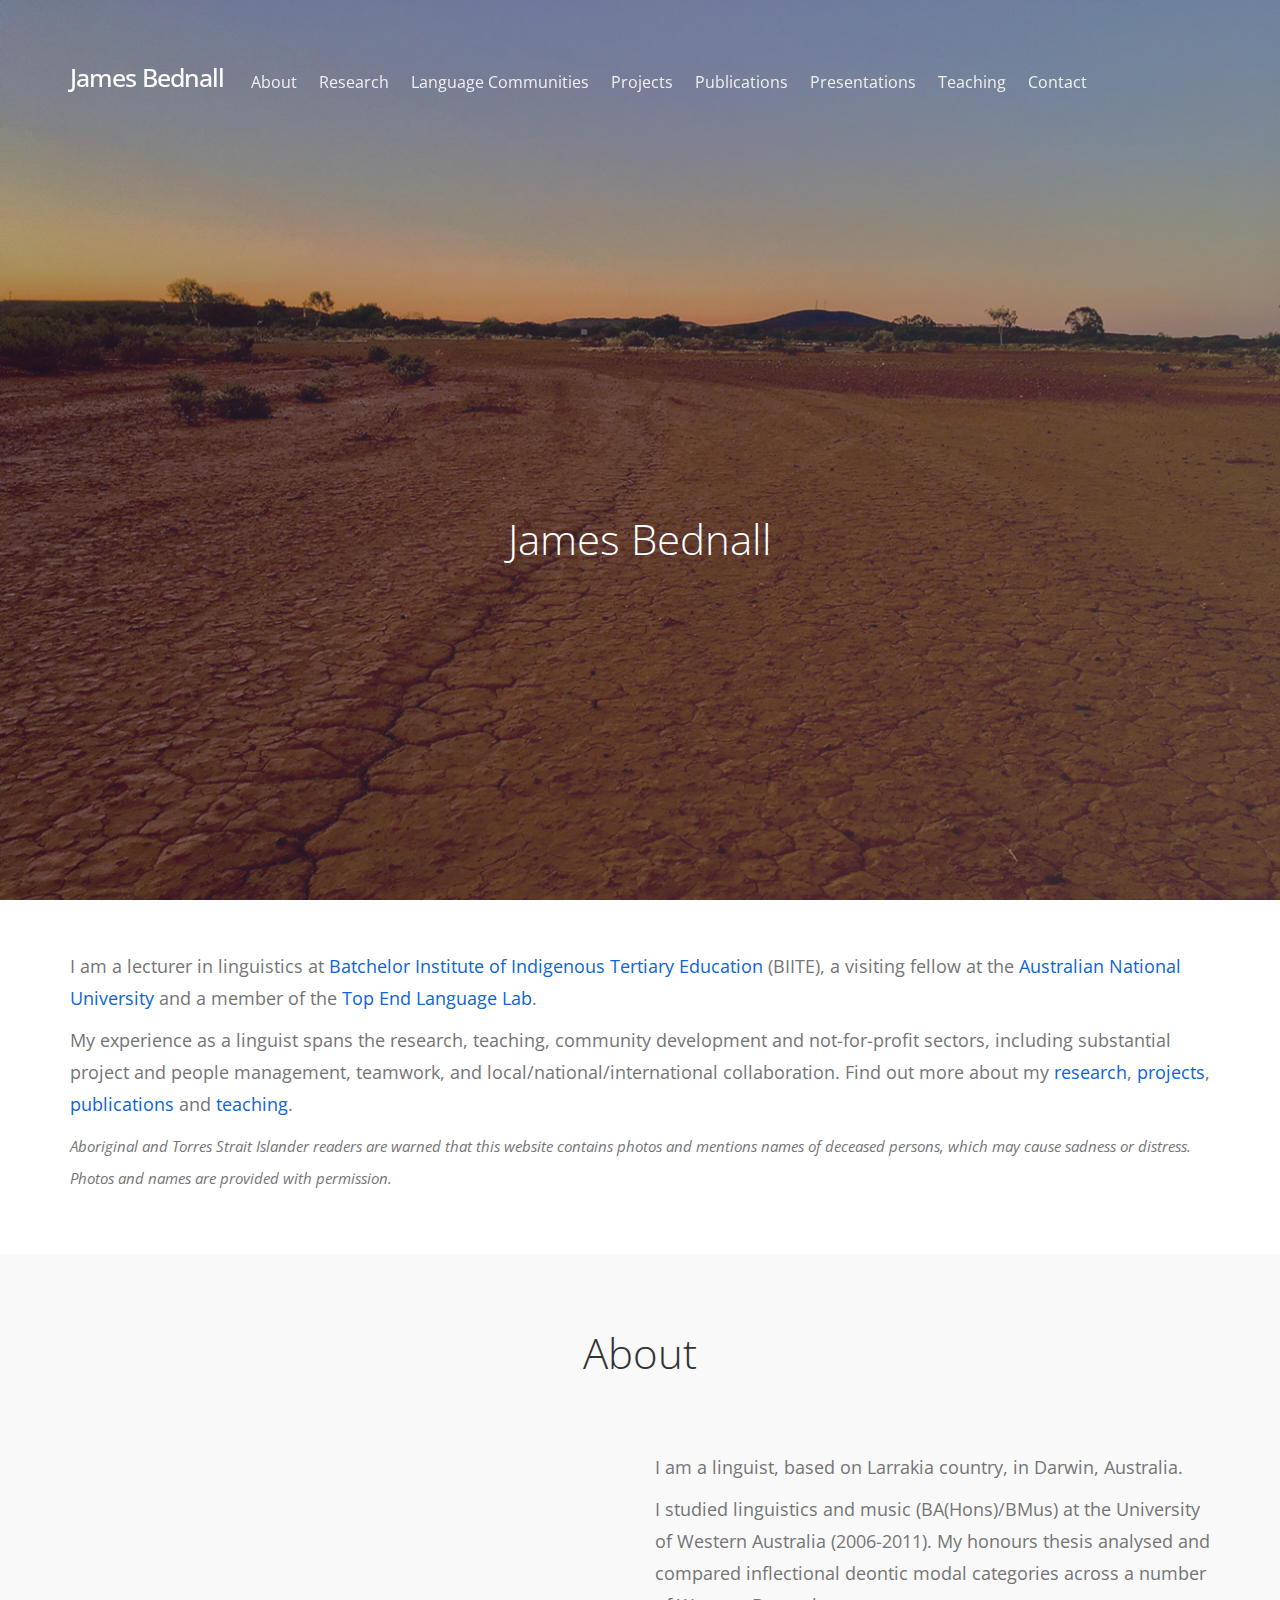
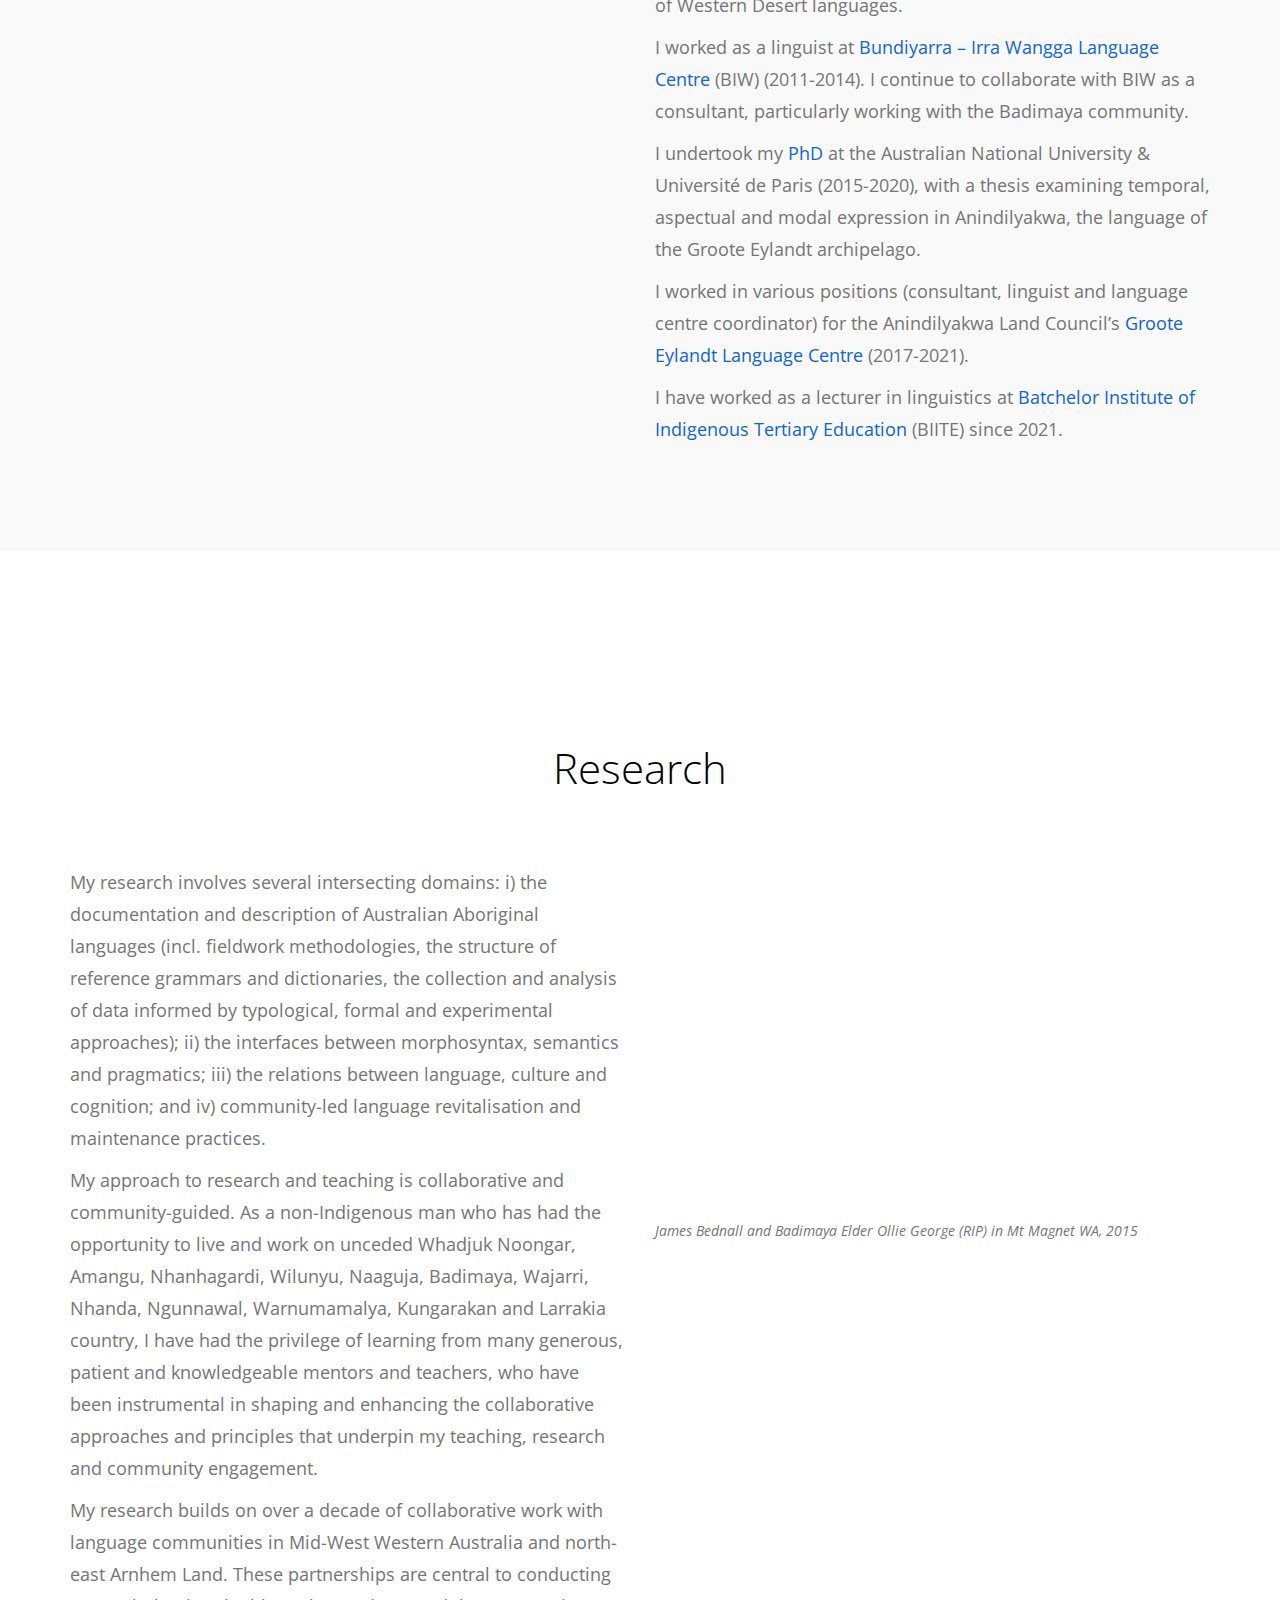
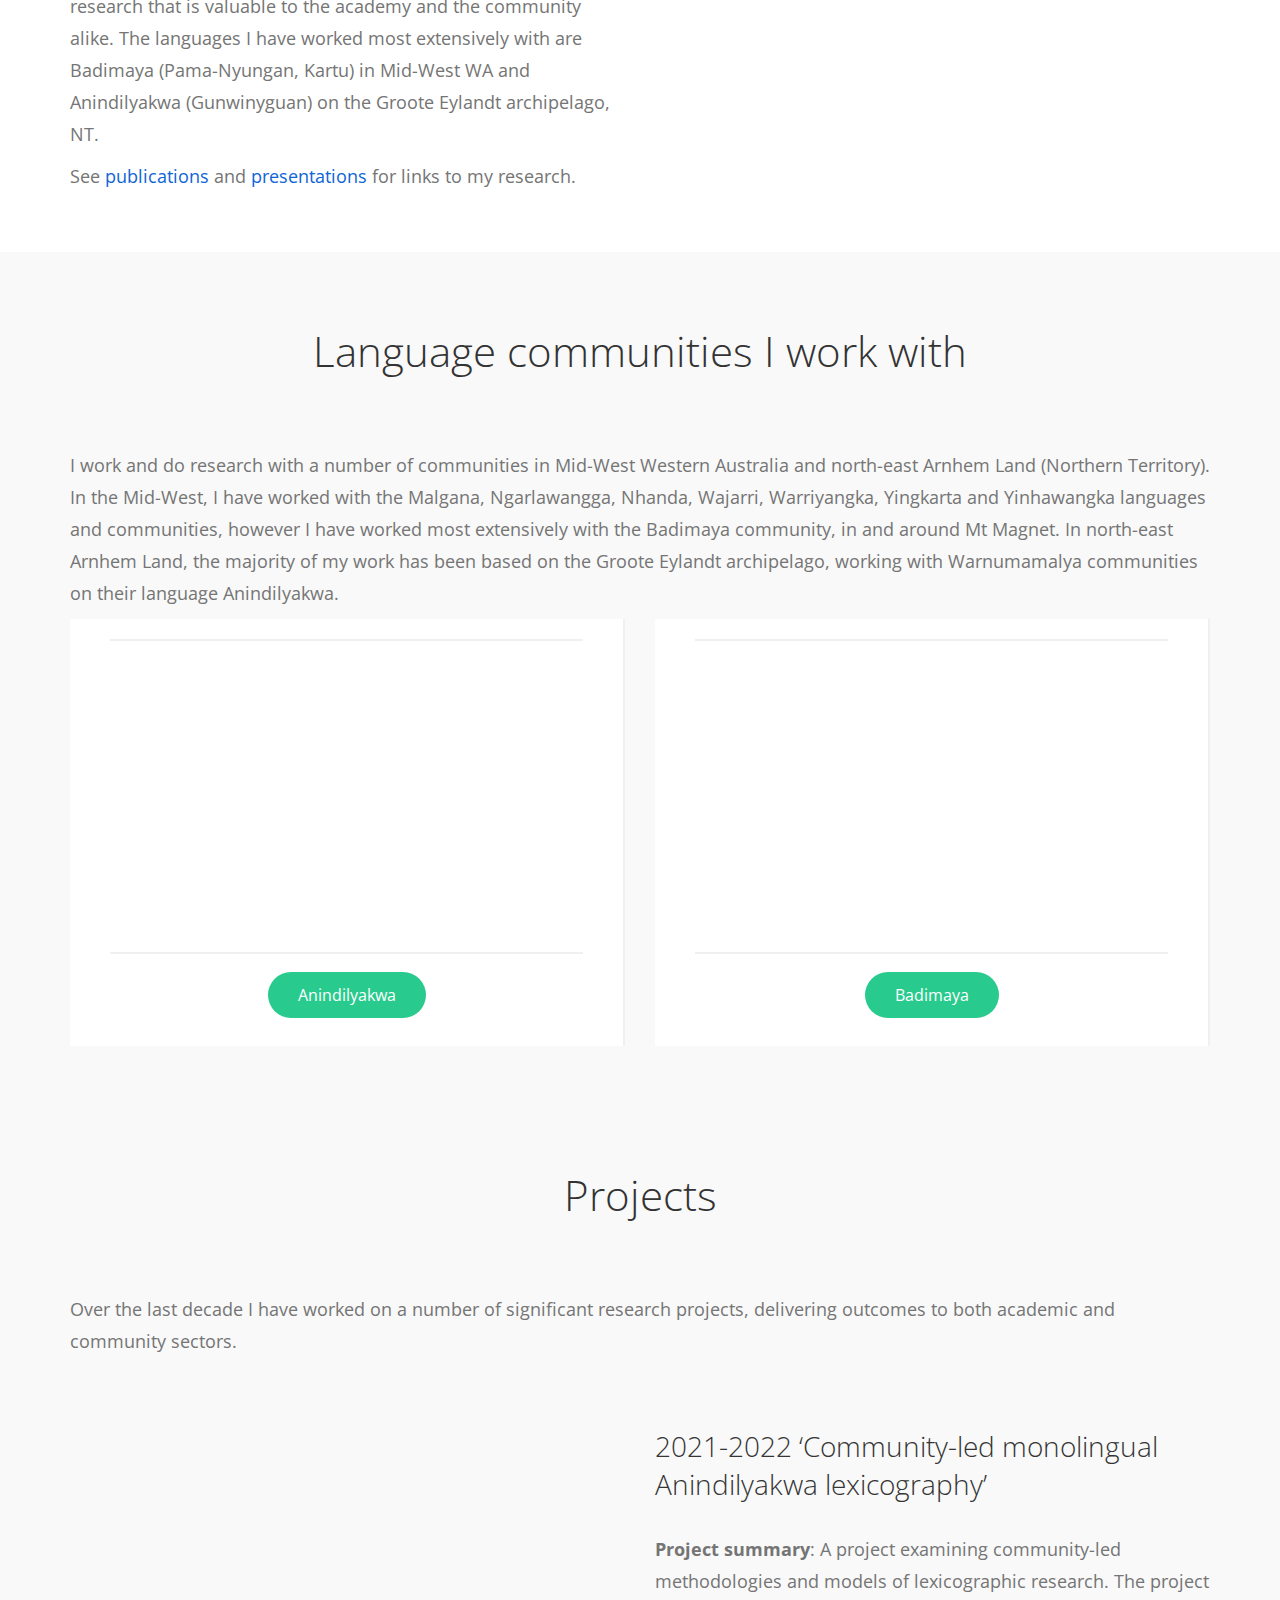
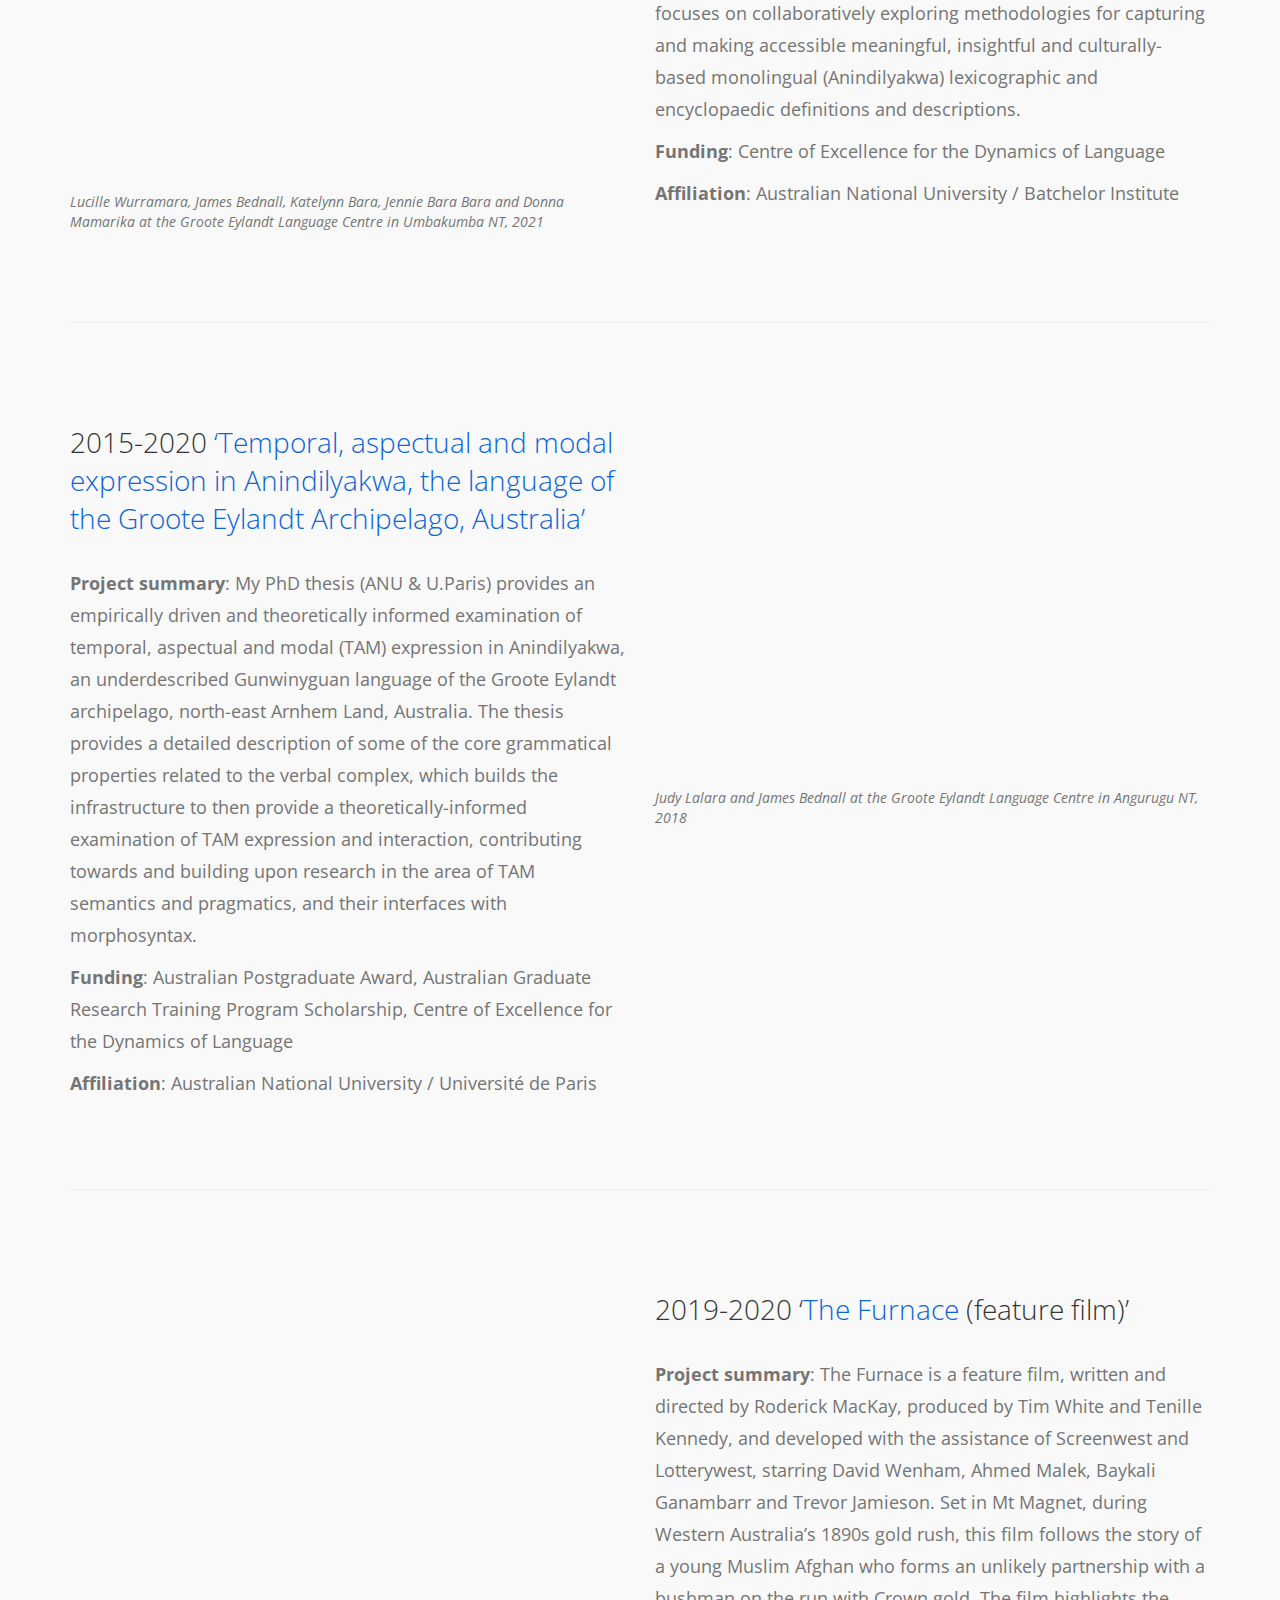
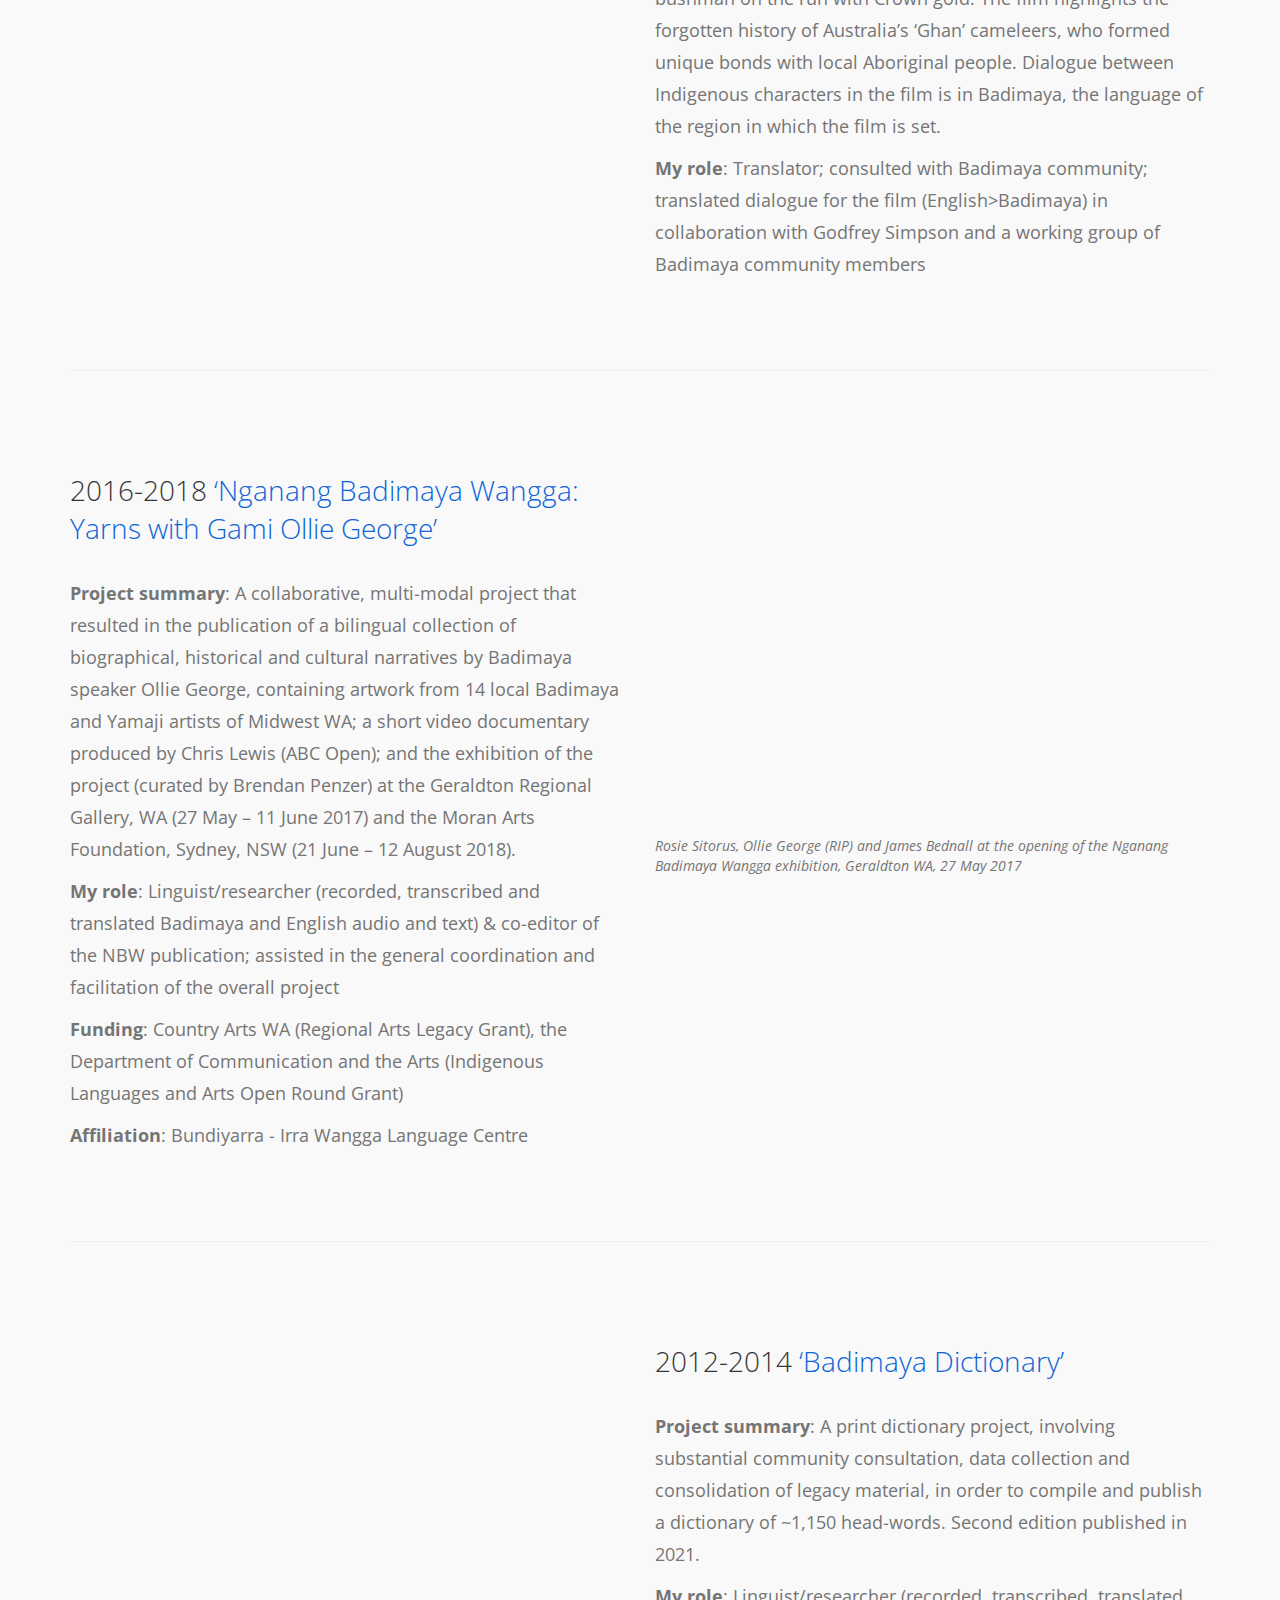
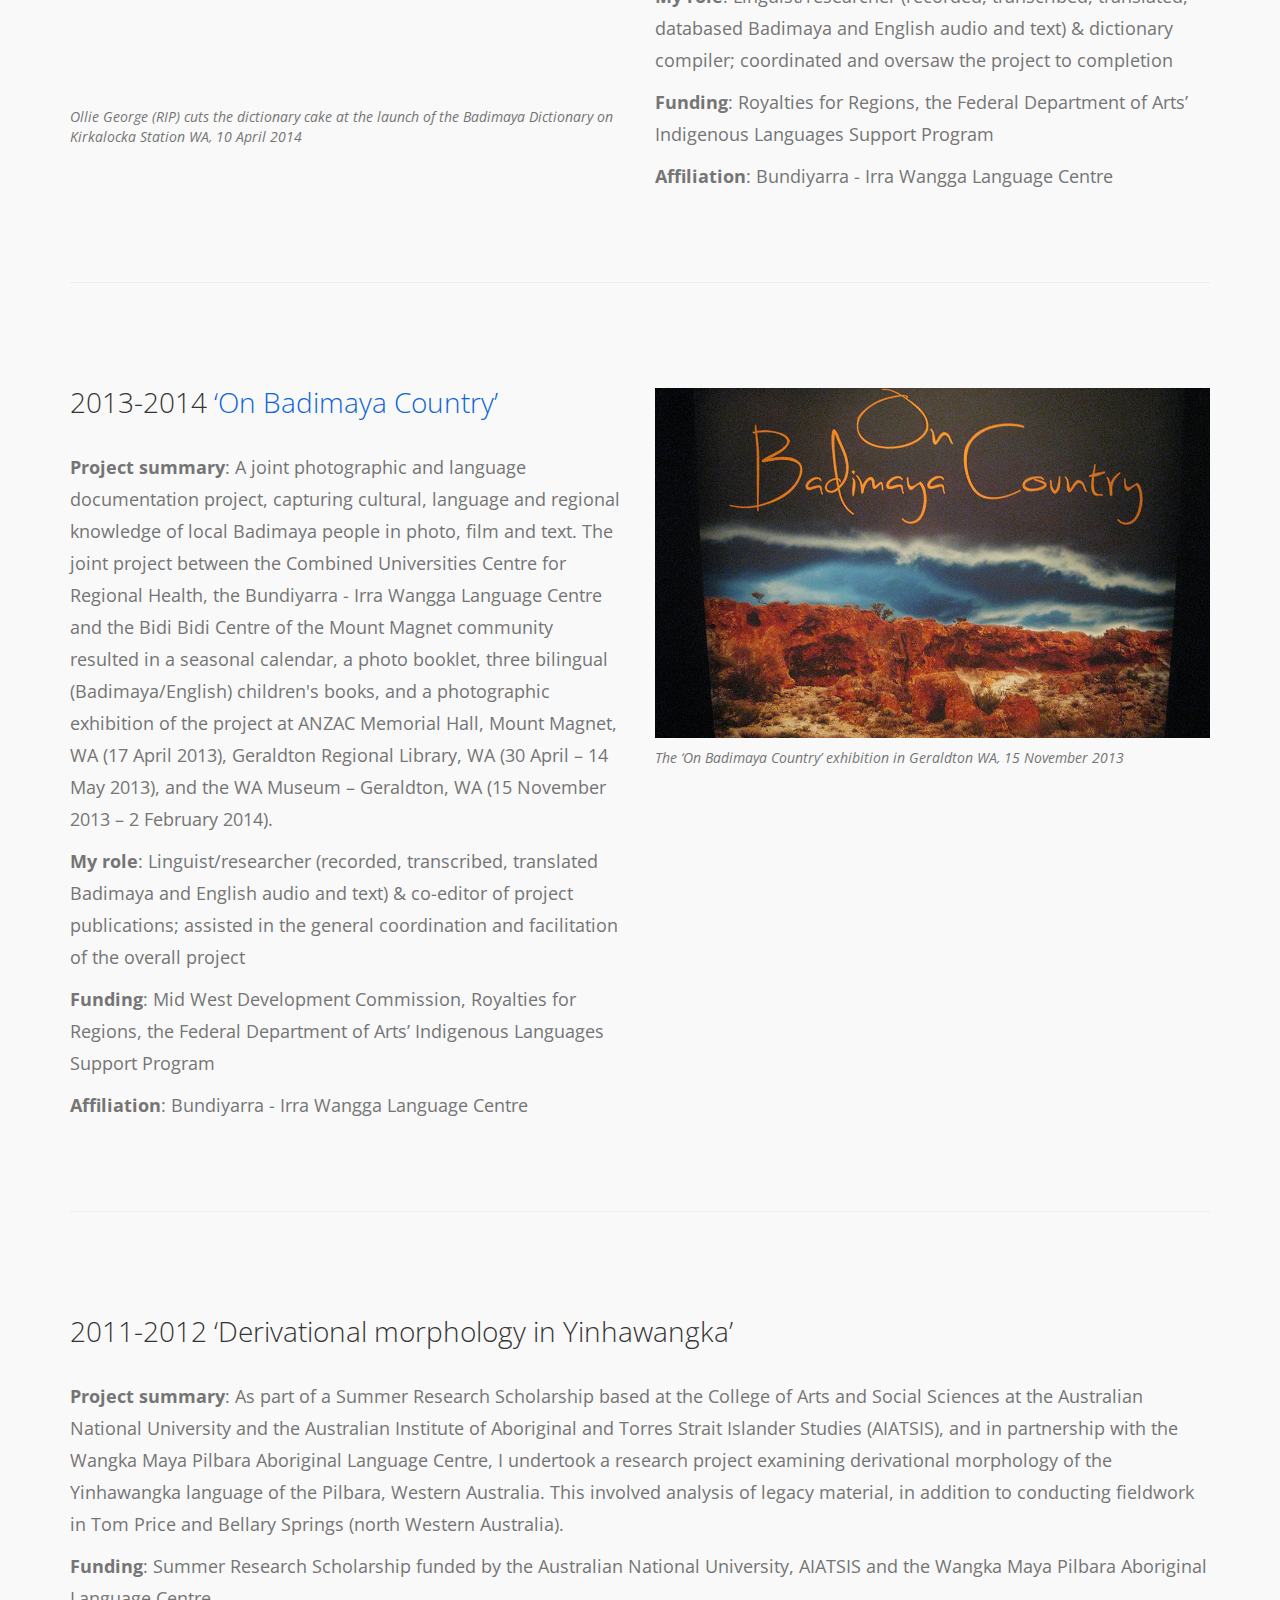
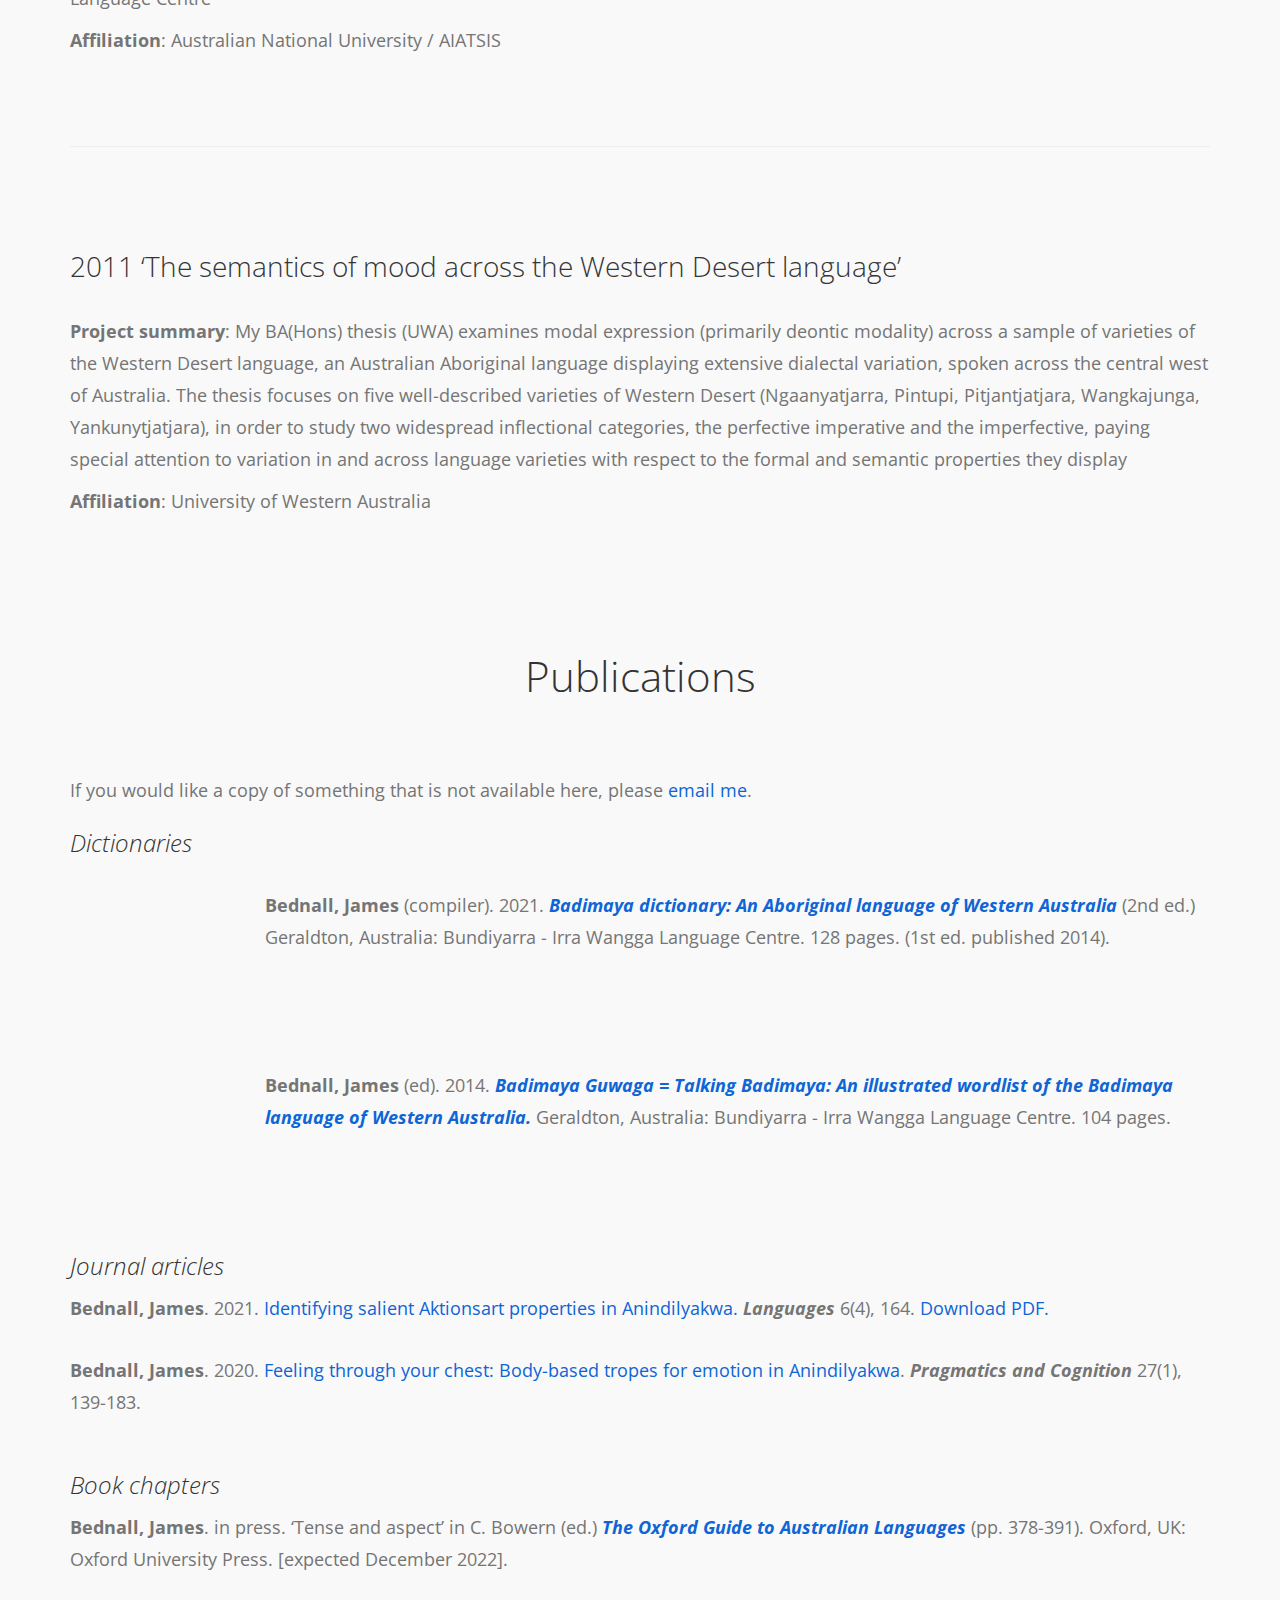
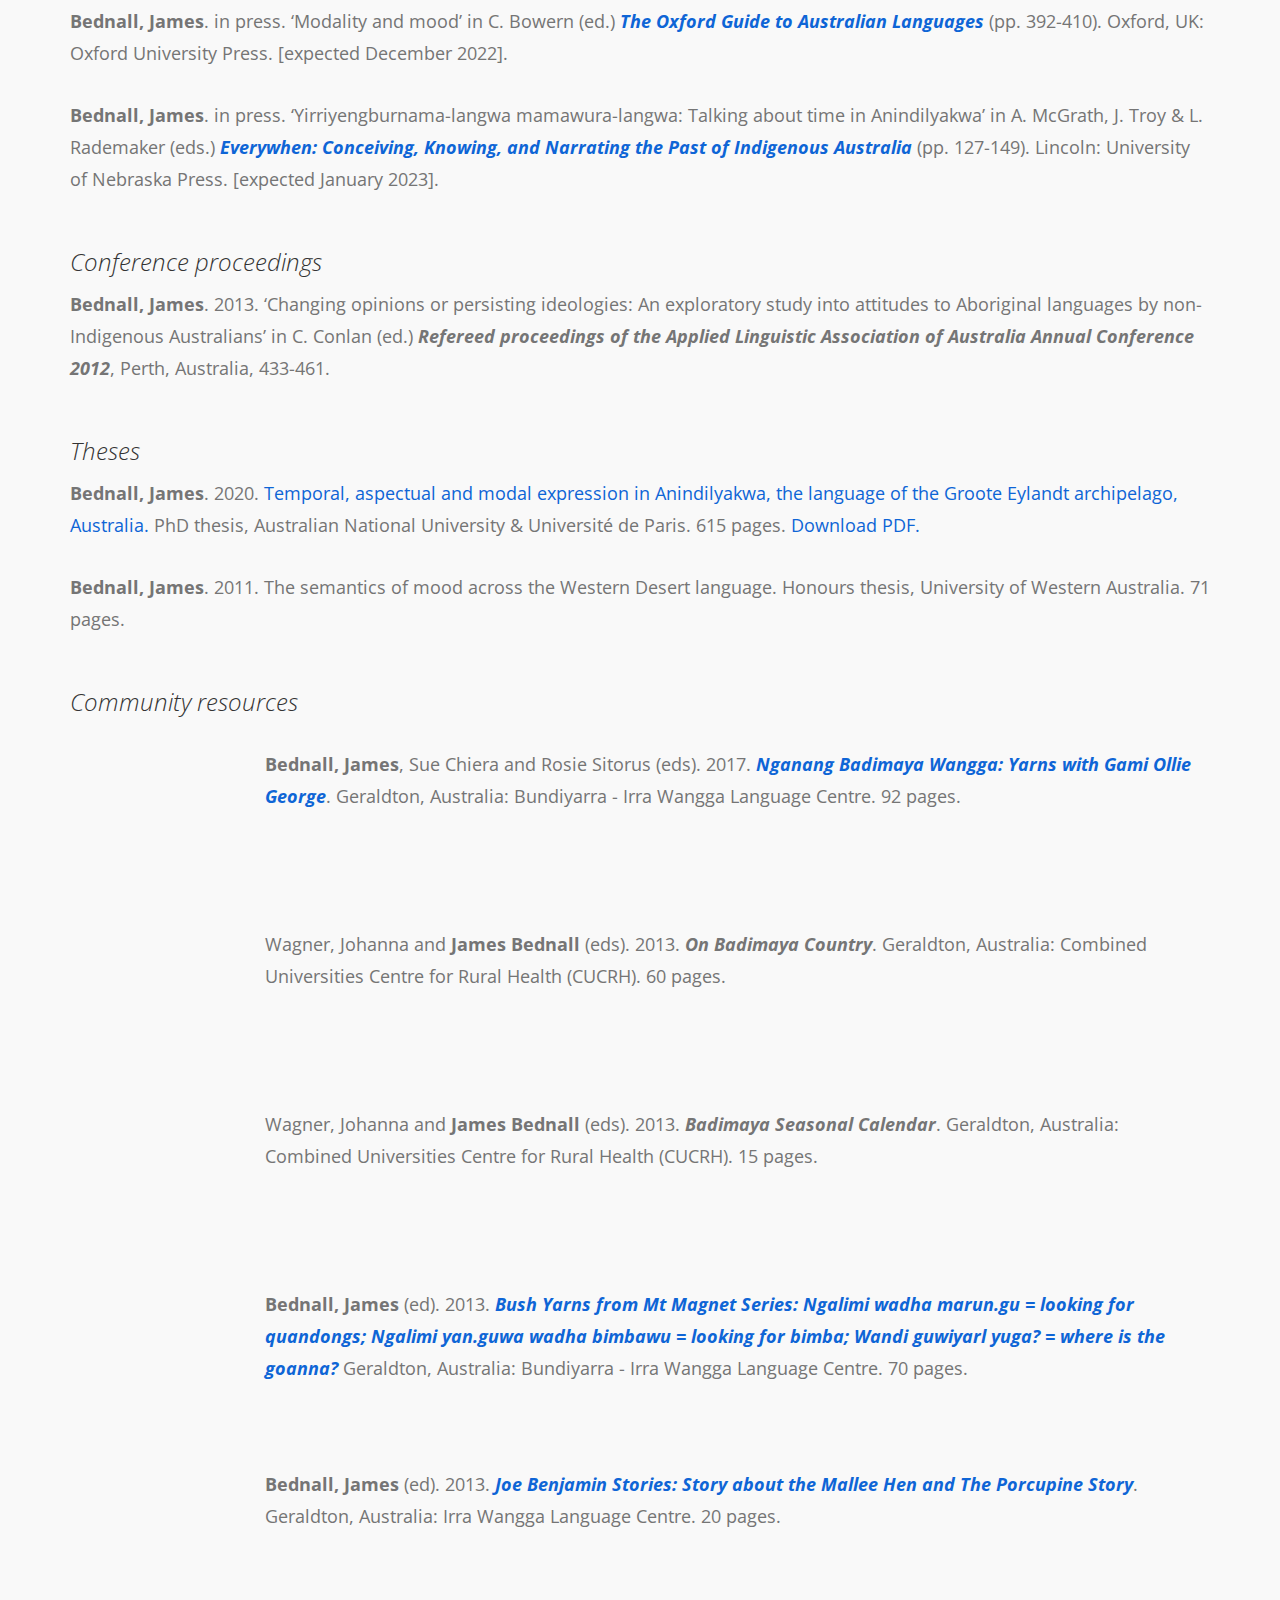
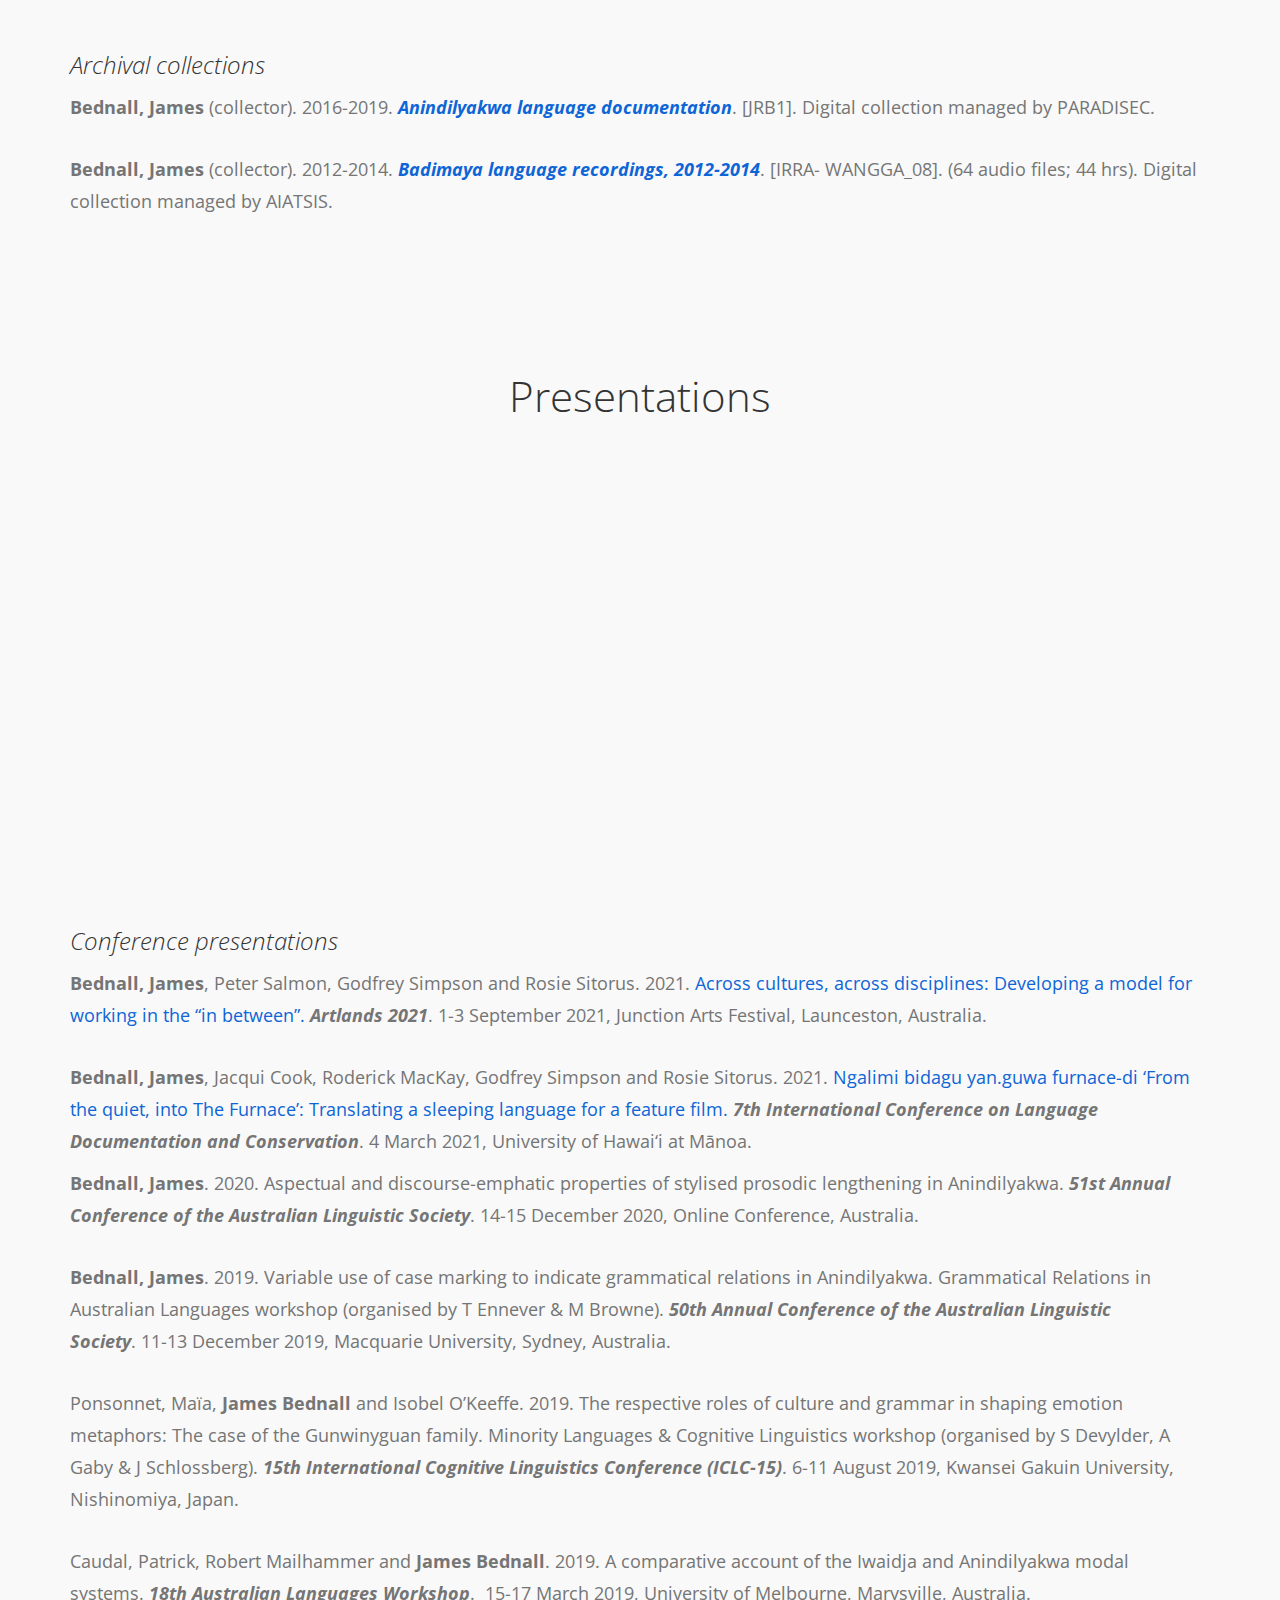
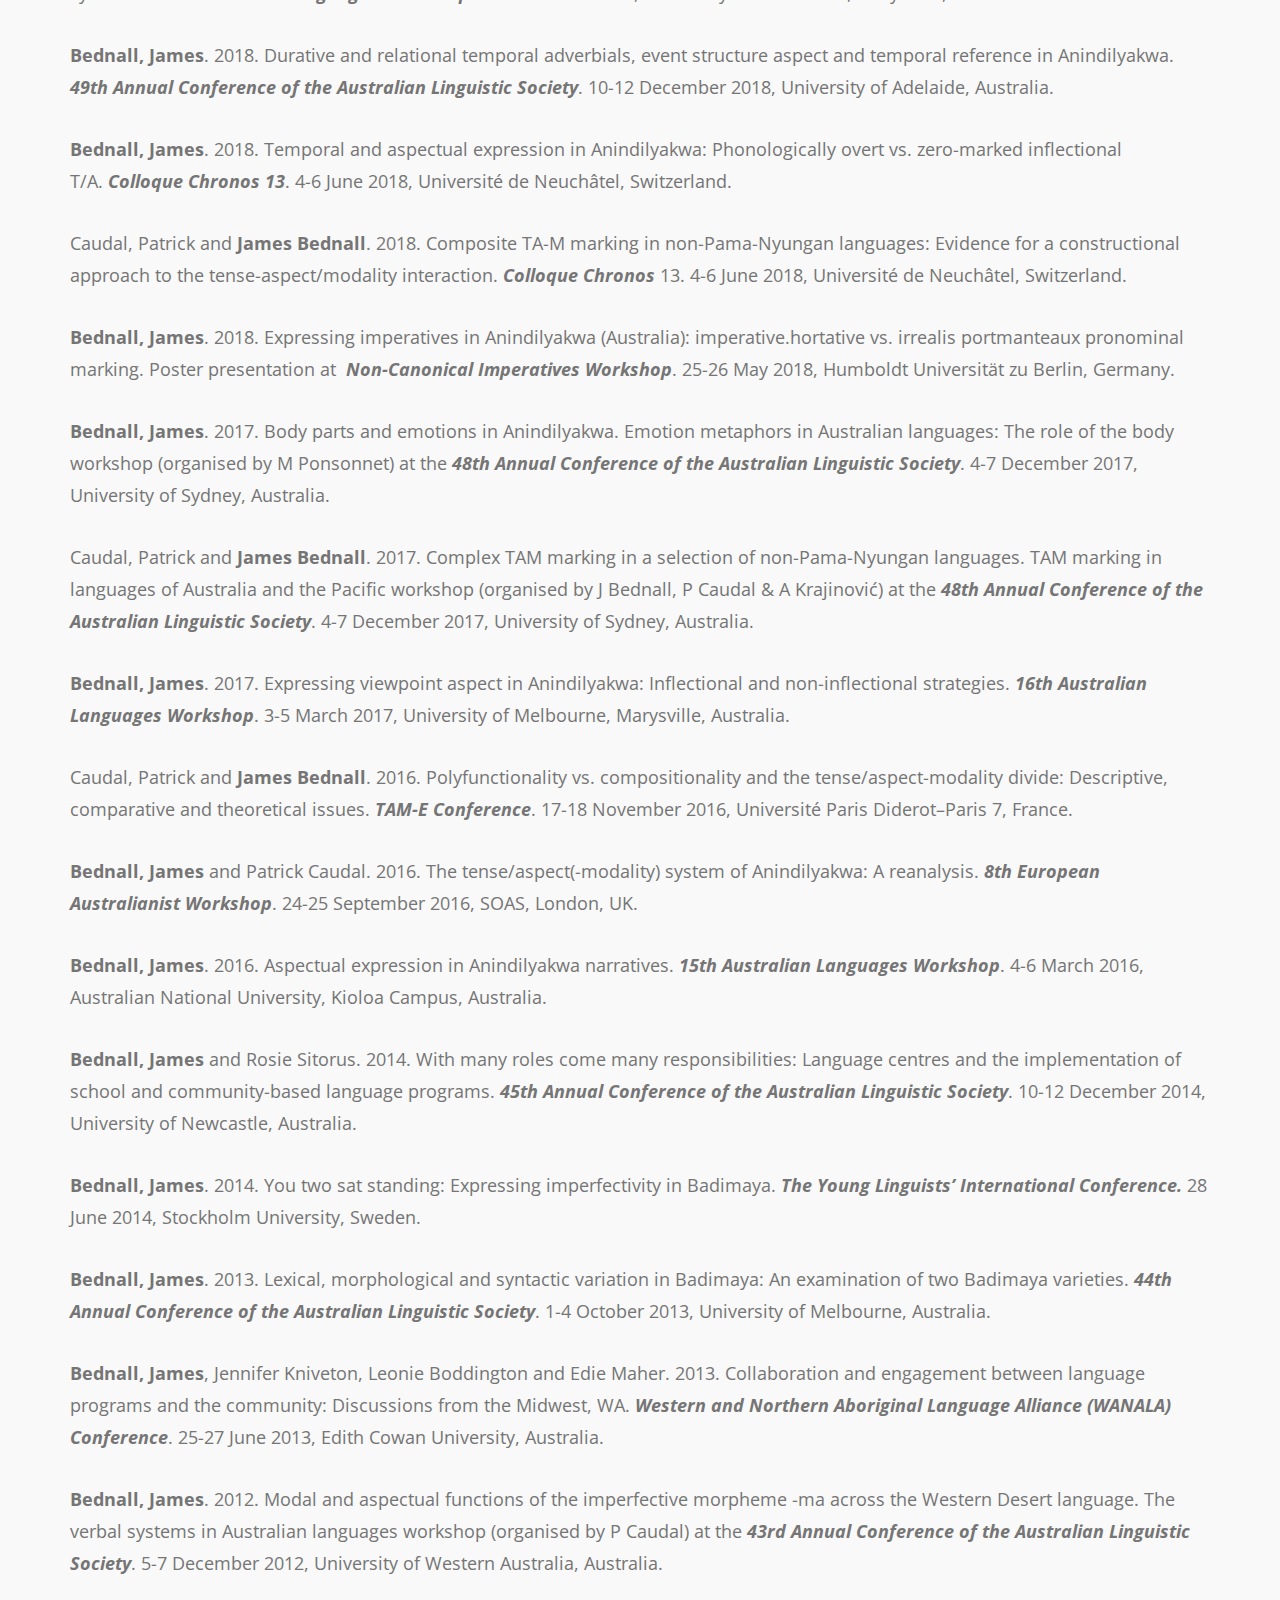
==== commit ff2818f8: "Update index.html" ====
--- a/index.html
+++ b/index.html
@@ -949,15 +949,15 @@
                <p><a href="https://stapps.cdu.edu.au/f?p=100:21:::::P21_SEARCH_UNIT,P21_SEARCH_VERSION,P21_SEARCH_YEAR:IAS264,3,2022" target="_blank">IAS264</a> Language Documentation Methods and Tools (Sem2 2021, Sem2 2022)</p>
                     
                <p><a href="https://stapps.cdu.edu.au/f?p=100:21:::::P21_SEARCH_UNIT,P21_SEARCH_VERSION,P21_SEARCH_YEAR:IAS265,2,2022" target="_blank">IAS265</a> Meaning in Language: Semantics (Sem1 2021, Sem1 2022)</p>
-                    
-               <p><a href="https://stapps.cdu.edu.au/f?p=100:21:::::P21_SEARCH_UNIT,P21_SEARCH_VERSION,P21_SEARCH_YEAR:IAS268,1,2022" target="_blank">IAS268</a> Sounds and Sound Systems: Phonetics and Phonology (Sem2 2022)</p>
-                    
+                                        
                <p><a href="https://stapps.cdu.edu.au/f?p=100:21:::::P21_SEARCH_UNIT,P21_SEARCH_VERSION,P21_SEARCH_YEAR:IAS269,1,2022" target="_blank">IAS269</a> Word and Sentence Structure: Morphology and Syntax (Sem1 2022)</p>
                     
                <p><a href="https://stapps.cdu.edu.au/f?p=100:21:::::P21_SEARCH_UNIT,P21_SEARCH_VERSION,P21_SEARCH_YEAR:IAS364,2,2022" target="_blank">IAS364</a> Dictionary Making (Sem2 2021, Sem2 2022)</p>
                     
                <p><a href="https://stapps.cdu.edu.au/f?p=100:21:::::P21_SEARCH_YEAR,P21_SEARCH_UNIT,P21_SEARCH_VERSION:2021,IAS365" target="_blank">IAS365</a> Linguistic Applications in Indigenous Language Analysis (Sem 1 2021, Sem2 2022)</p>
 
+               <p><a href="https://stapps.cdu.edu.au/f?p=100:21:::::P21_SEARCH_UNIT,P21_SEARCH_VERSION,P21_SEARCH_YEAR:IAS366,2,2022" target="_blank">IAS366</a> Language Centre Management (Sem 2 2022)</p>
+
                <h3>Lecturer</h3>
 
                <p><a href="https://stapps.cdu.edu.au/f?p=100:21:::::P21_SEARCH_YEAR,P21_SEARCH_UNIT,P21_SEARCH_VERSION:2021,IAS403" target="_blank">IAS403</a> Independent Study (Sem 2 2021)</p>
@@ -968,7 +968,7 @@
                <h3>Guest lecturer</h3>
                
                <p>‘Translating Australian Indigenous Languages: Practical and theoretical considerations’ (2h lecture) for Dr. Anna Gadd-Colombi. <a href="https://handbooks.uwa.edu.au/unitdetails?code=TRNS5002" target="_blank">TRNS5002</a> Interdisciplinary Translation 
-                    Studies. 13 September 2017, 3 September 2018, September 2019, September 2020, 20 September 2021.</p>
+                    Studies. 13 September 2017, 3 September 2018, September 2019, September 2020, 20 September 2021, 19 September 2022.</p>
                <br>
 
                <h2>Australian National University</h2>
@@ -1009,7 +1009,7 @@
 
                <p>Private music tutor (clarinet and saxophone performance, music theory). Perth/Geraldton/Canberra, Australia. 2007-2016.</p>
 
-               <p>Private English as an Additional Language or Dialect (EAL/D) Tutor. Perth, Australia and Madrid, Spain. 2014.</p>
+               <p>Private English as an Additional Language or Dialect (EAL/D) Tutor. Perth, Australia and Madrid, Spain. 2014. </p>
 
                </div>
           </div>
@@ -1052,11 +1052,11 @@
           <div class="row">
      <center><h1>Connect</h1></center>
      <br>
-               <div class="col-md-12 col-sm-12">
+               <div class="col-md-12 col-sm-12"><center>
                     <ul class="social-icon">
-                         <li><a href="mailto:james.bednall@anu.edu.au" target="_blank"><div class="project-image14"></div></a></li>
-                         
-                         <li><a href="https://researchers.anu.edu.au/researchers/bednall-j" target="_blank"><div class="project-image17"></div></a></li>
+                         <li><a href="https://scholar.google.com/citations?user=Vwpe_PUAAAAJ&hl=en" target="_blank"><div class="project-image23"></div></a></li>
+
+                         <li><a href="https://orcid.org/0000-0001-6155-2878" target="_blank"><div class="project-image18"></div></a></li>
 
                          <li><a href="https://anu-au.academia.edu/JamesBednall" target="_blank"><div class="project-image15"></div></a></li>
 
@@ -1064,8 +1064,9 @@
 
                          <li><a href="https://au.linkedin.com/in/james-bednall-0aa94b64" target="_blank"><div class="project-image16"></div></a></li>
 
-                         <li><a href="https://orcid.org/0000-0001-6155-2878" target="_blank"><div class="project-image18"></div></a></li>
+
                     </ul>
+               </center>
                </div>
           </div>
      </div>
--- a/css/tooplate-style.css
+++ b/css/tooplate-style.css
@@ -894,6 +894,7 @@
 
 }
 
+
 .project-image1 {
   background: url('../images/Sections/TAM-in-Anindilyakwa-project.jpg') no-repeat;
   background-size: cover;
@@ -1003,15 +1004,15 @@
   background: url('../images/Contact_Logos/email-icon.png') no-repeat ;
   background-size: contain;
   width: 100%;
-  height: 5vh;
+  height: 10vh;
 
 }
 
 .project-image15 {
-  background: url('../images/Contact_Logos/academia.jpg') no-repeat;
-  background-size: contain;
-  width: 100%;
-  height: 5vh;
+  background: url('../images/Contact_Logos/academia.png') no-repeat;
+  background-size: contain;
+  width: 100%;
+  height: 10vh;
 
 }
 
@@ -1019,7 +1020,7 @@
   background: url('../images/Contact_Logos/linkedin.png') no-repeat;
   background-size: contain;
   width: 100%;
-  height: 5vh;
+  height: 10vh;
 
 }
 
@@ -1027,7 +1028,7 @@
   background: url('../images/Contact_Logos/logo_ANU_university.png') no-repeat;
   background-size: contain;
   width: 100%;
-  height: 5vh;
+  height: 10vh;
 
 }
 
@@ -1035,7 +1036,7 @@
   background: url('../images/Contact_Logos/orcid_logo.png') no-repeat;
   background-size: contain;
   width: 100%;
-  height: 5vh;
+  height: 10vh;
  
 }
 
@@ -1043,7 +1044,7 @@
   background: url('../images/Contact_Logos/research_gate.png') no-repeat;
   background-size: contain;
   width: 100%;
-  height: 5vh;
+  height: 10vh;
 
 }
 
@@ -1061,6 +1062,22 @@
   width: 100%;
   height: 35vh;
 
+}
+
+.project-image22 {
+  background: url('../images/Sections/project-image0.jpg') no-repeat;
+  background-size: cover;
+  width: 100%;
+  height: 350px;
+  margin-top: 25px;
+}
+
+
+.project-image23 {
+  background: url('../images/Contact_Logos/google_scholar_icon.png') no-repeat;
+  background-size: contain;
+  width: 100%;
+  height: 15vh;
 }
 
   /*---------------------------------------
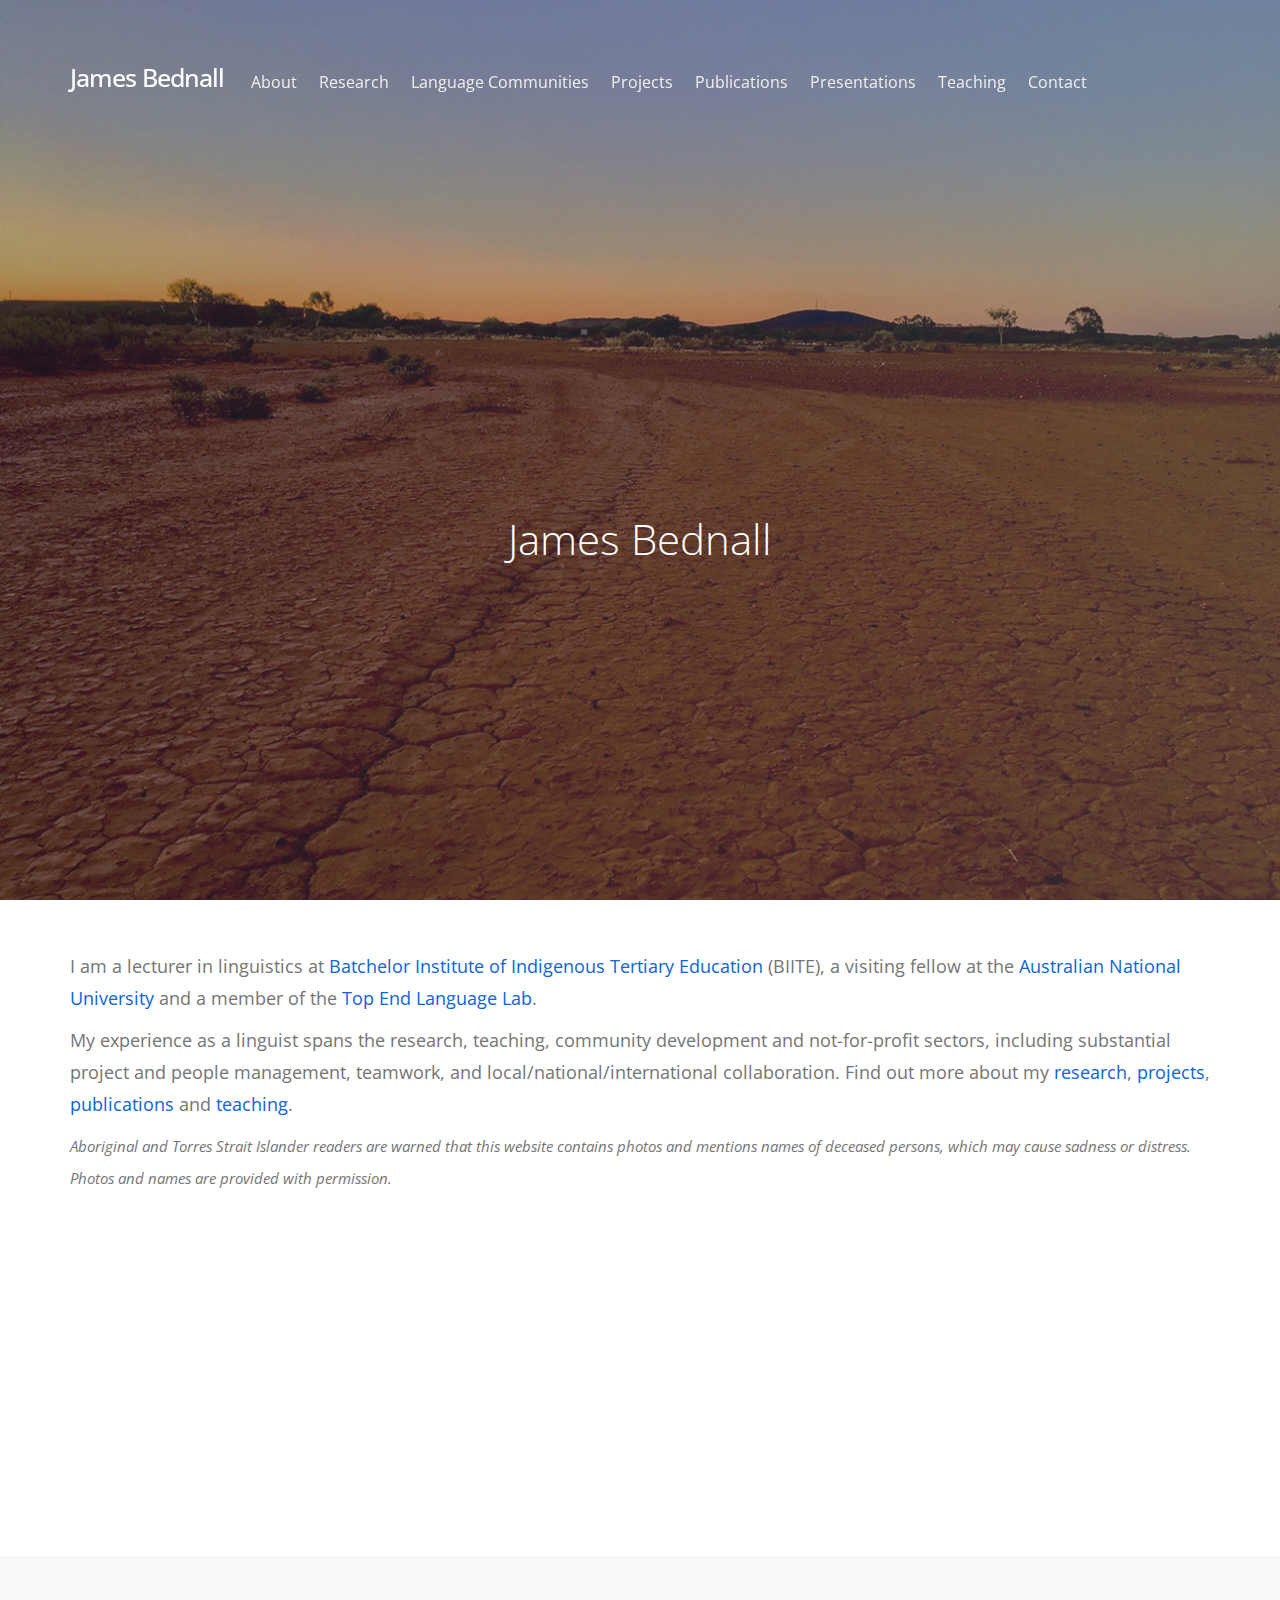
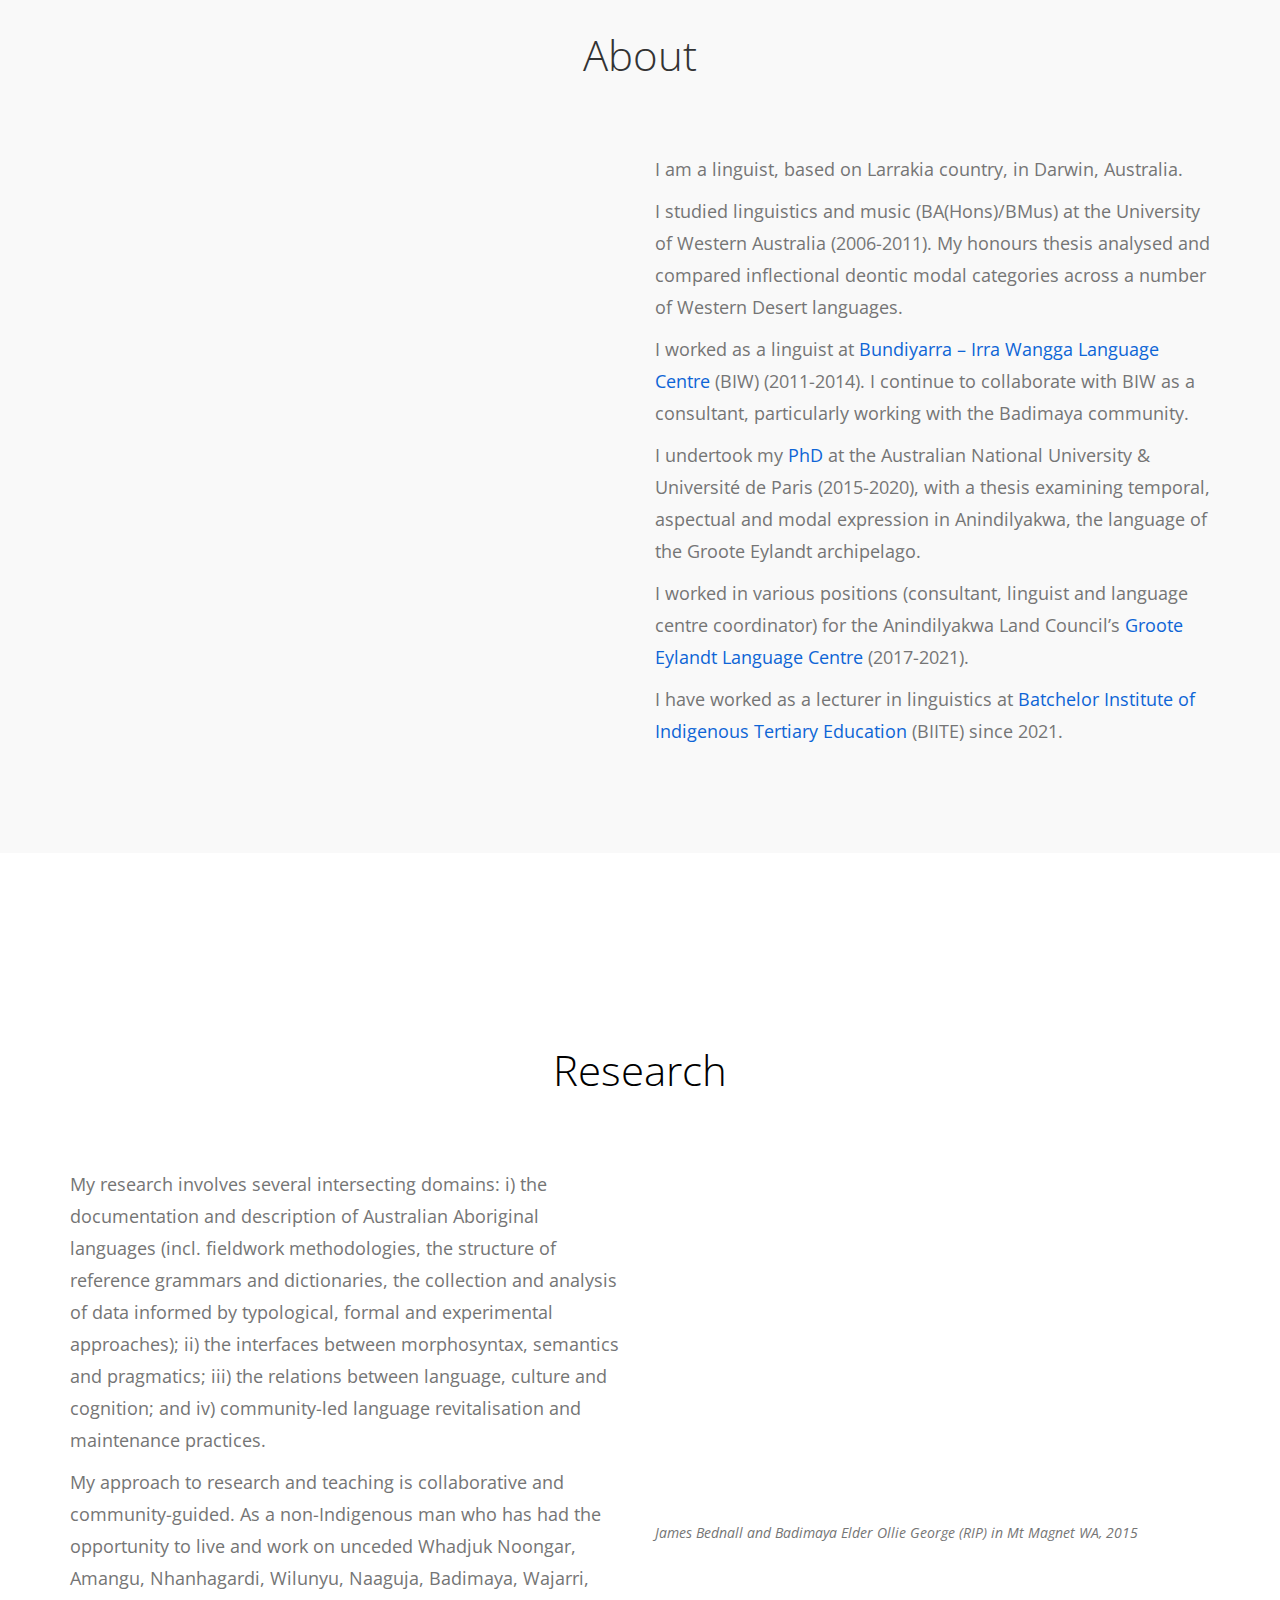
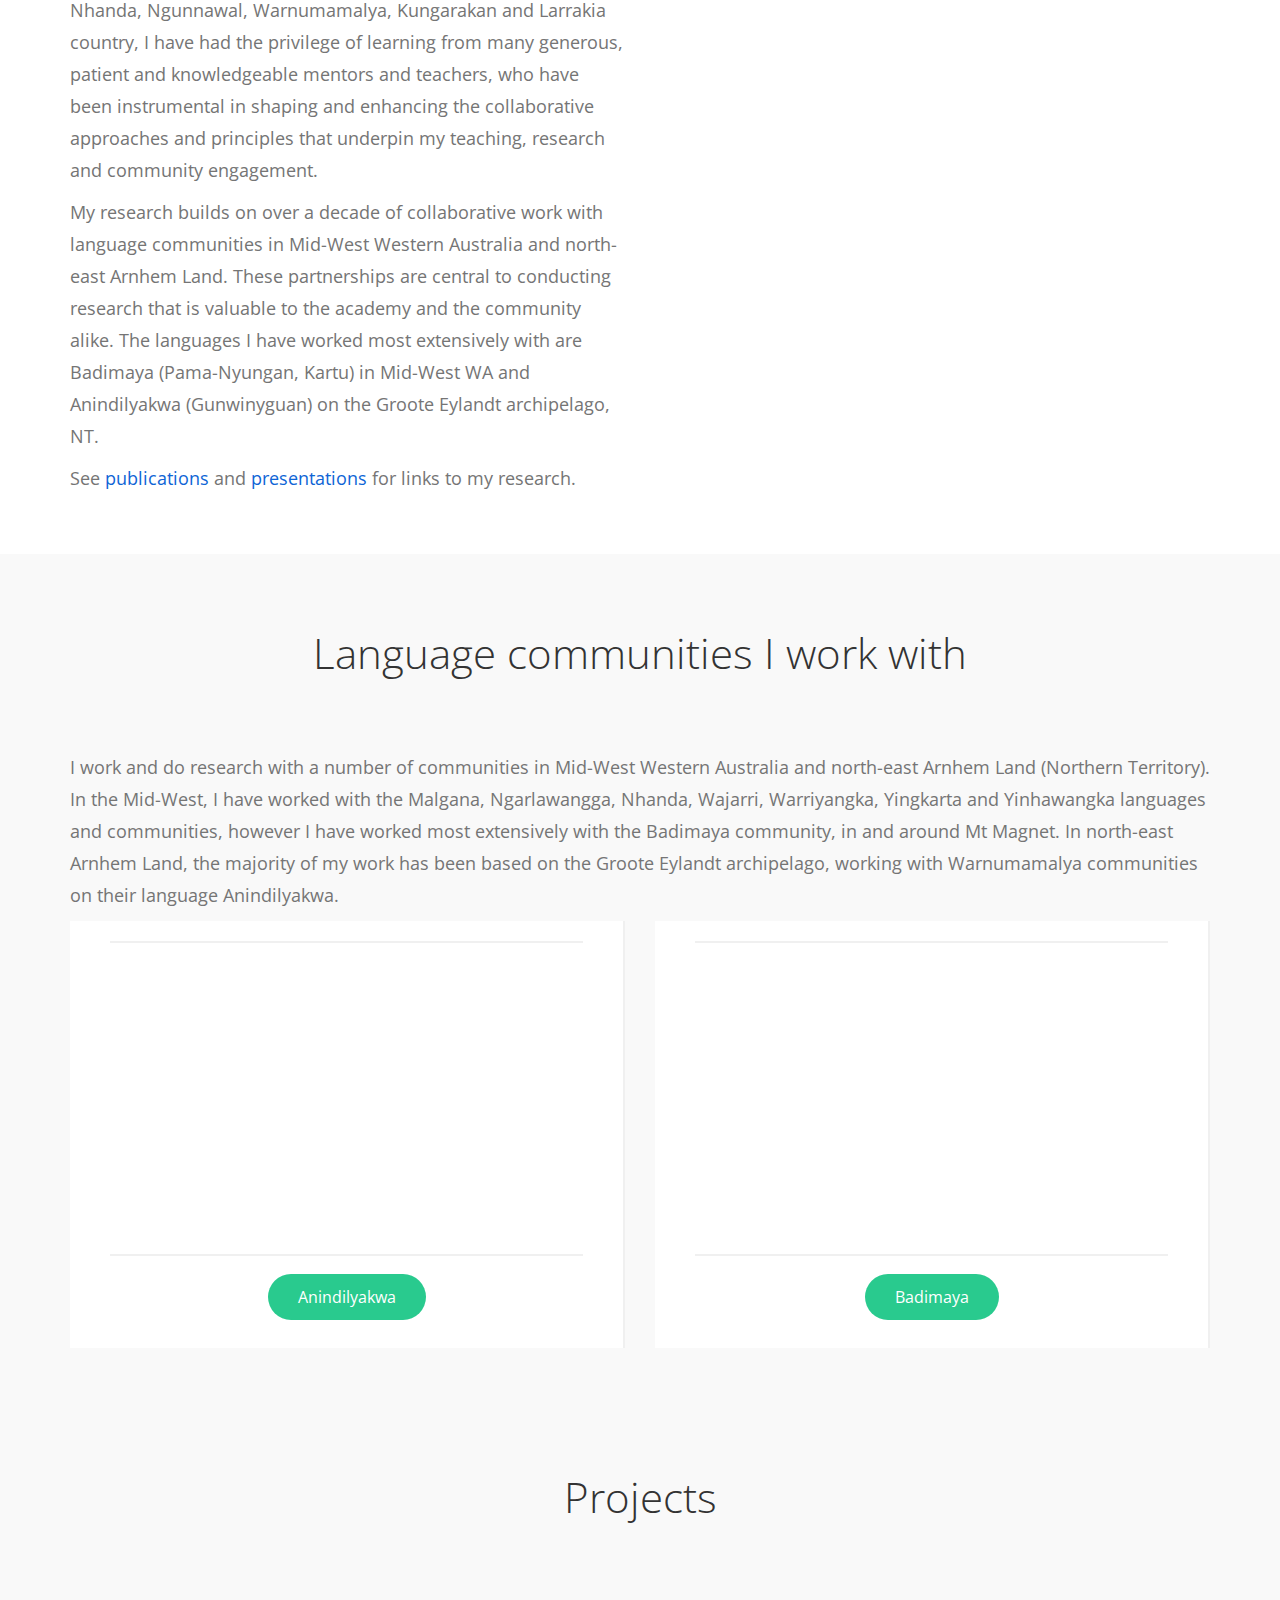
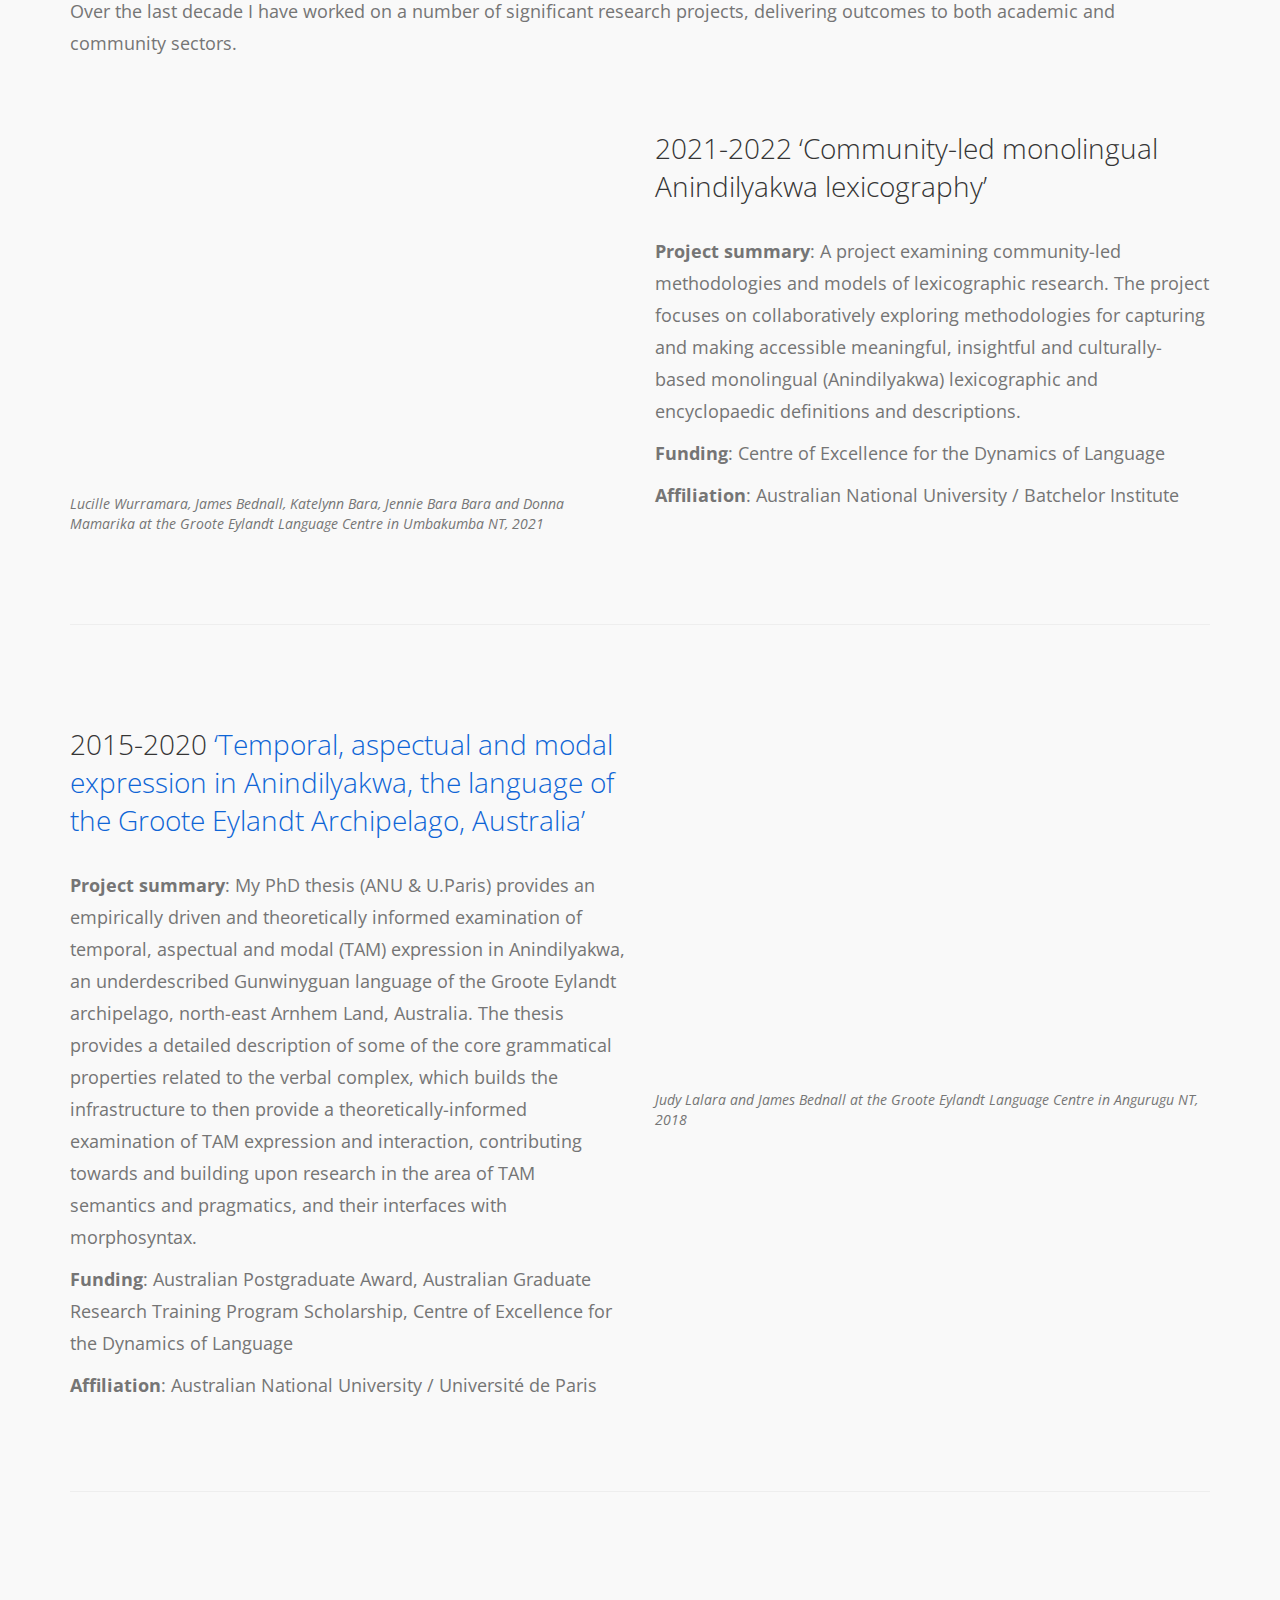
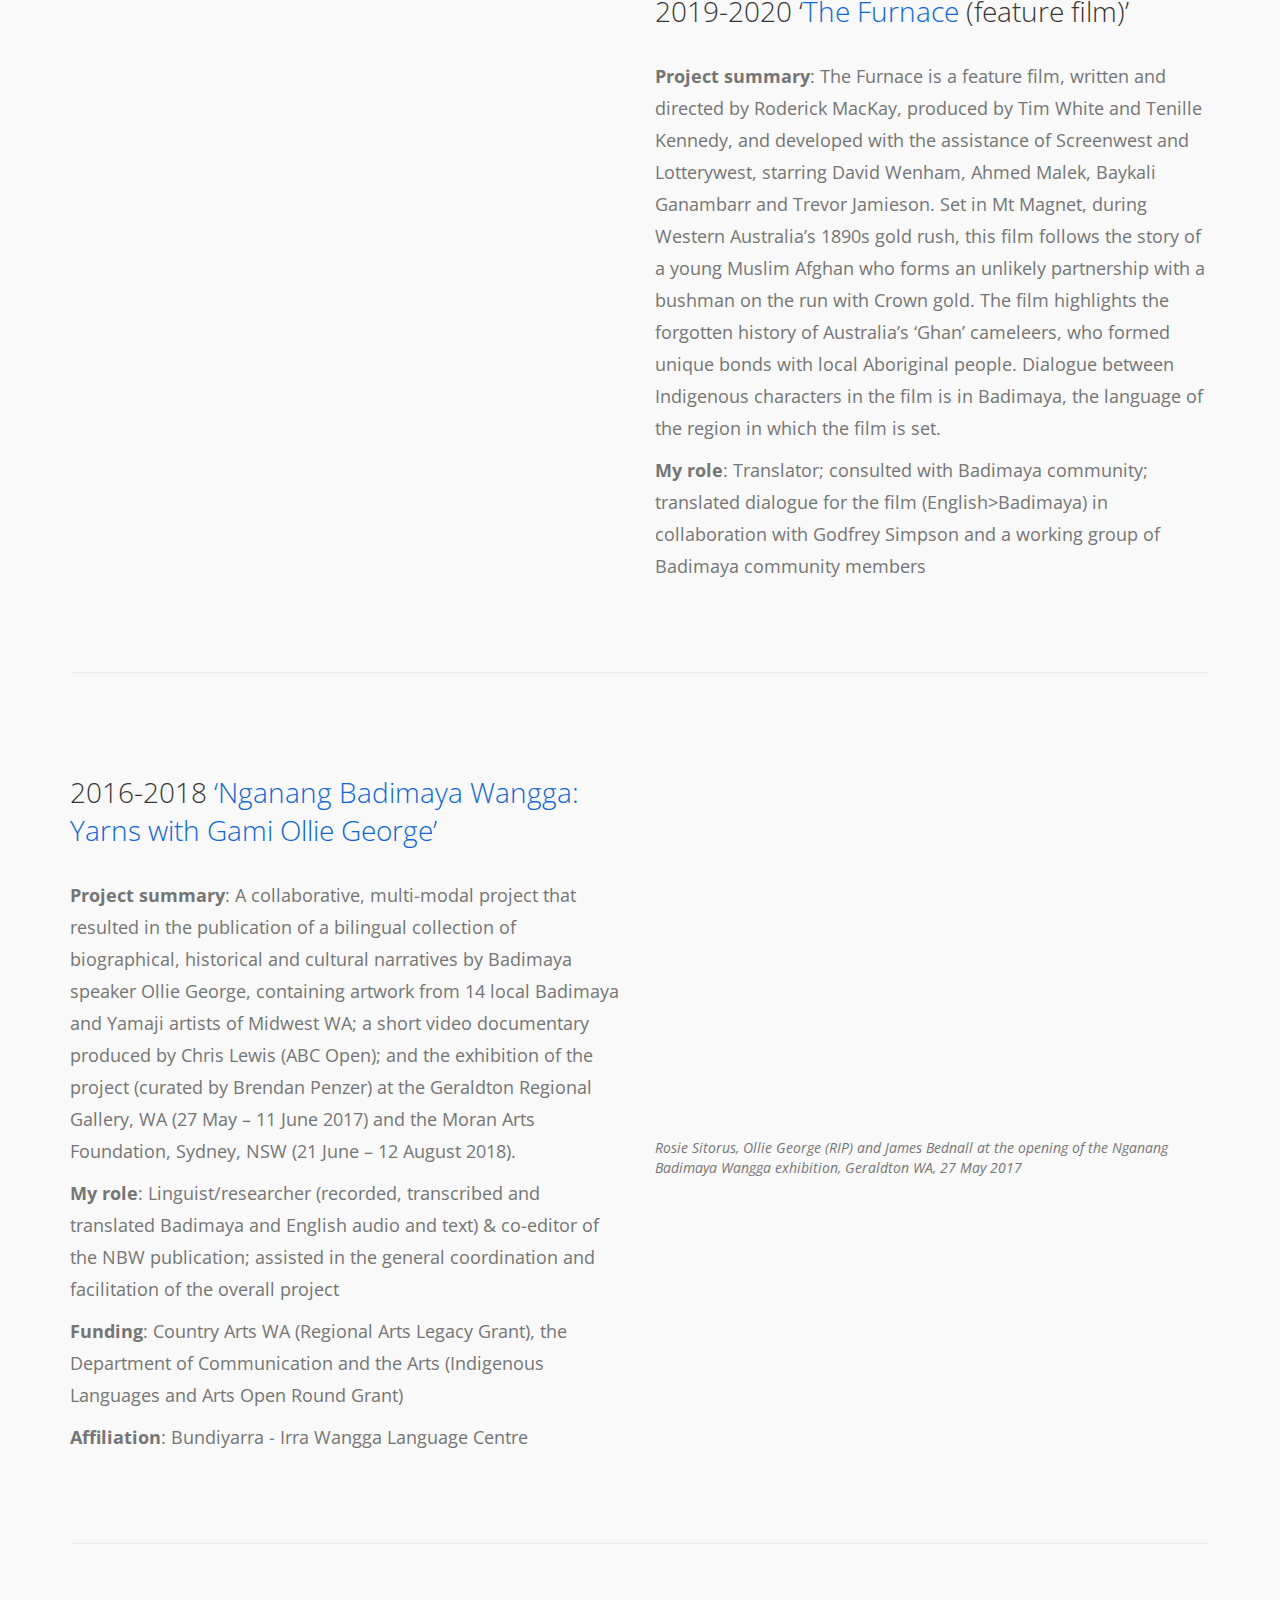
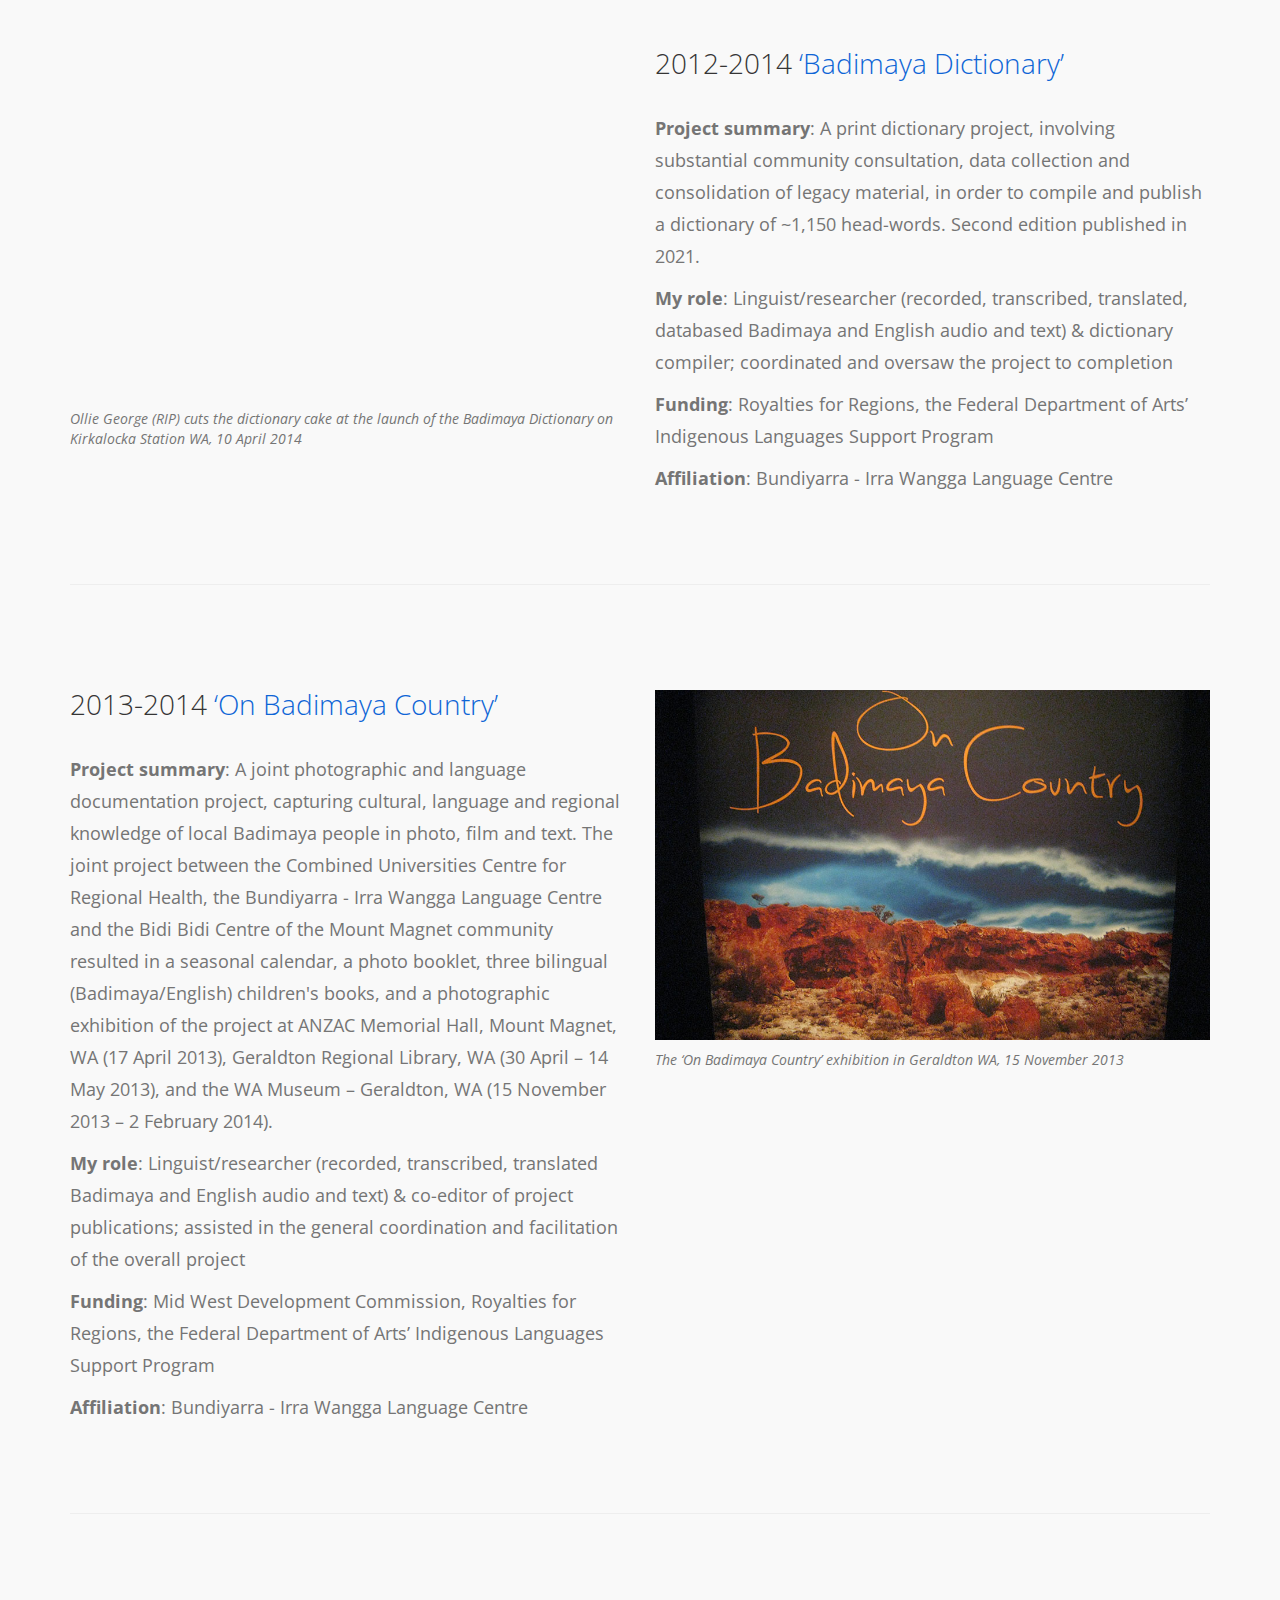
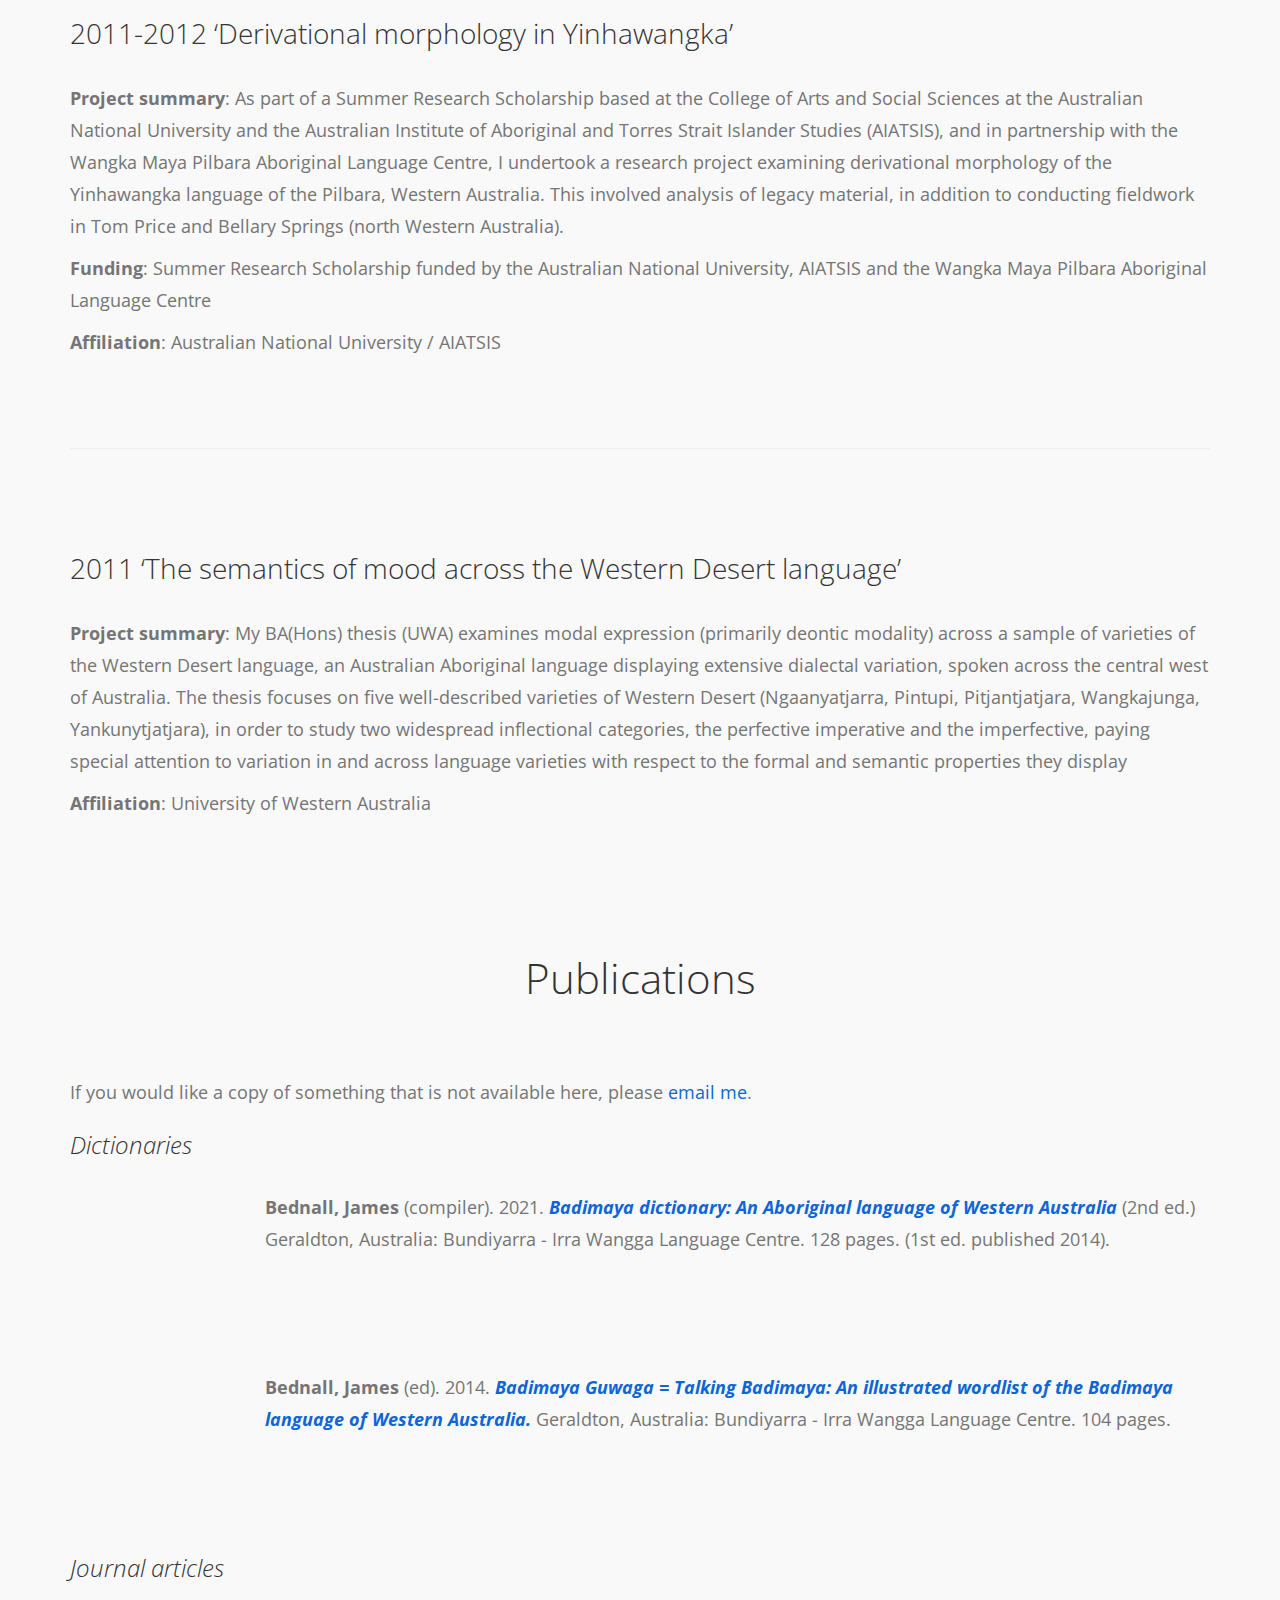
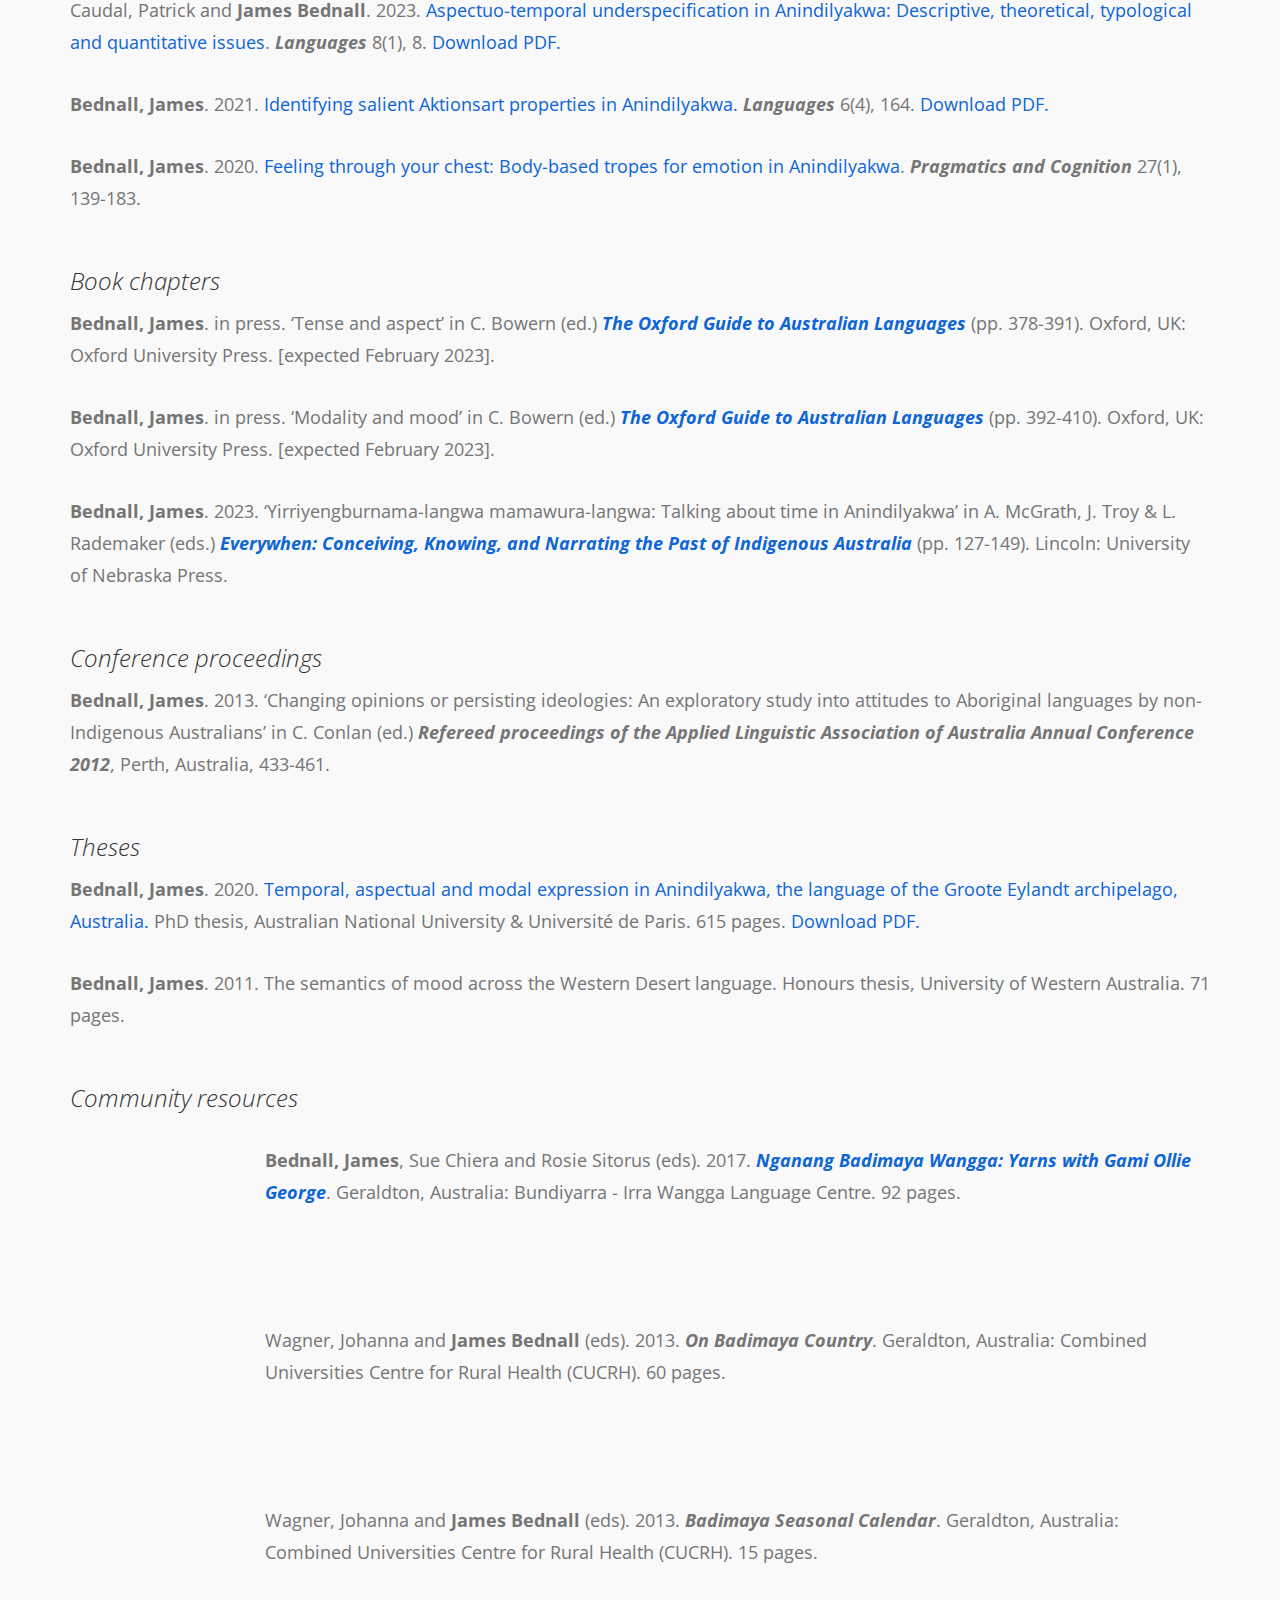
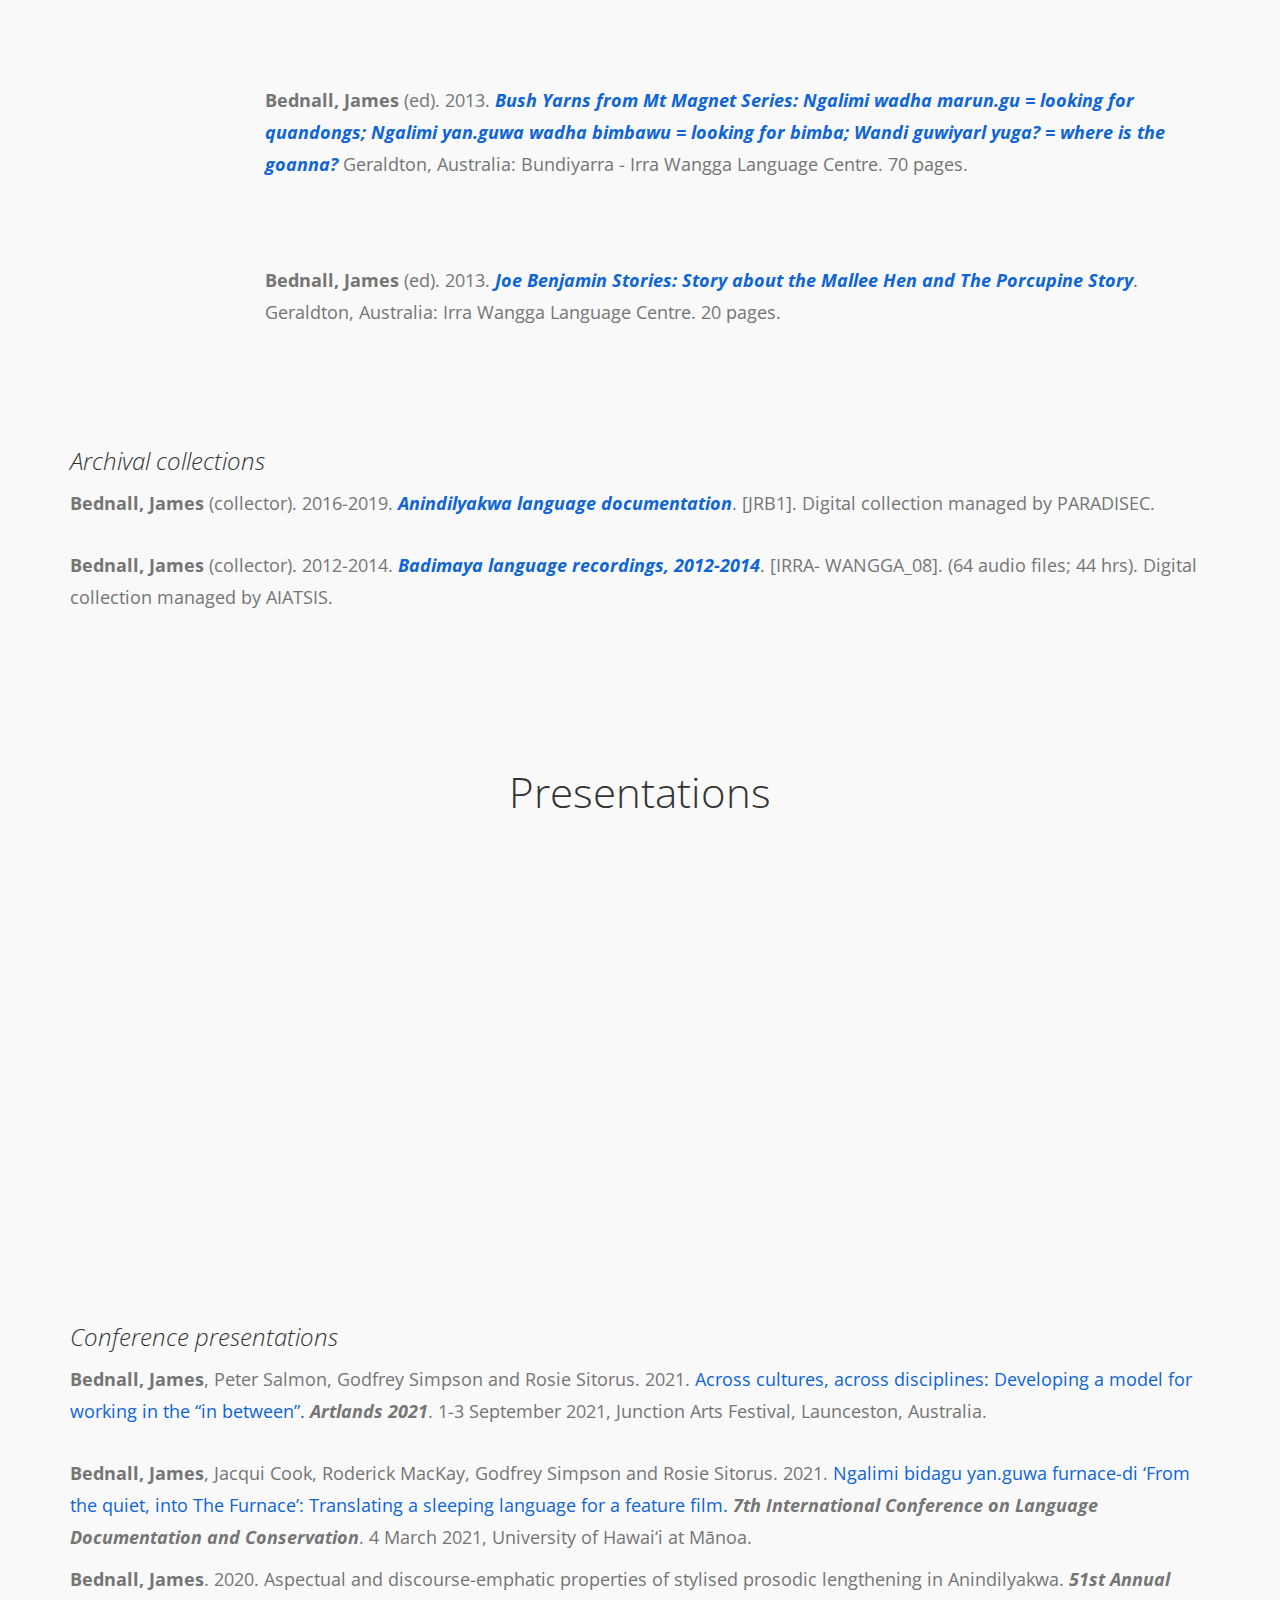
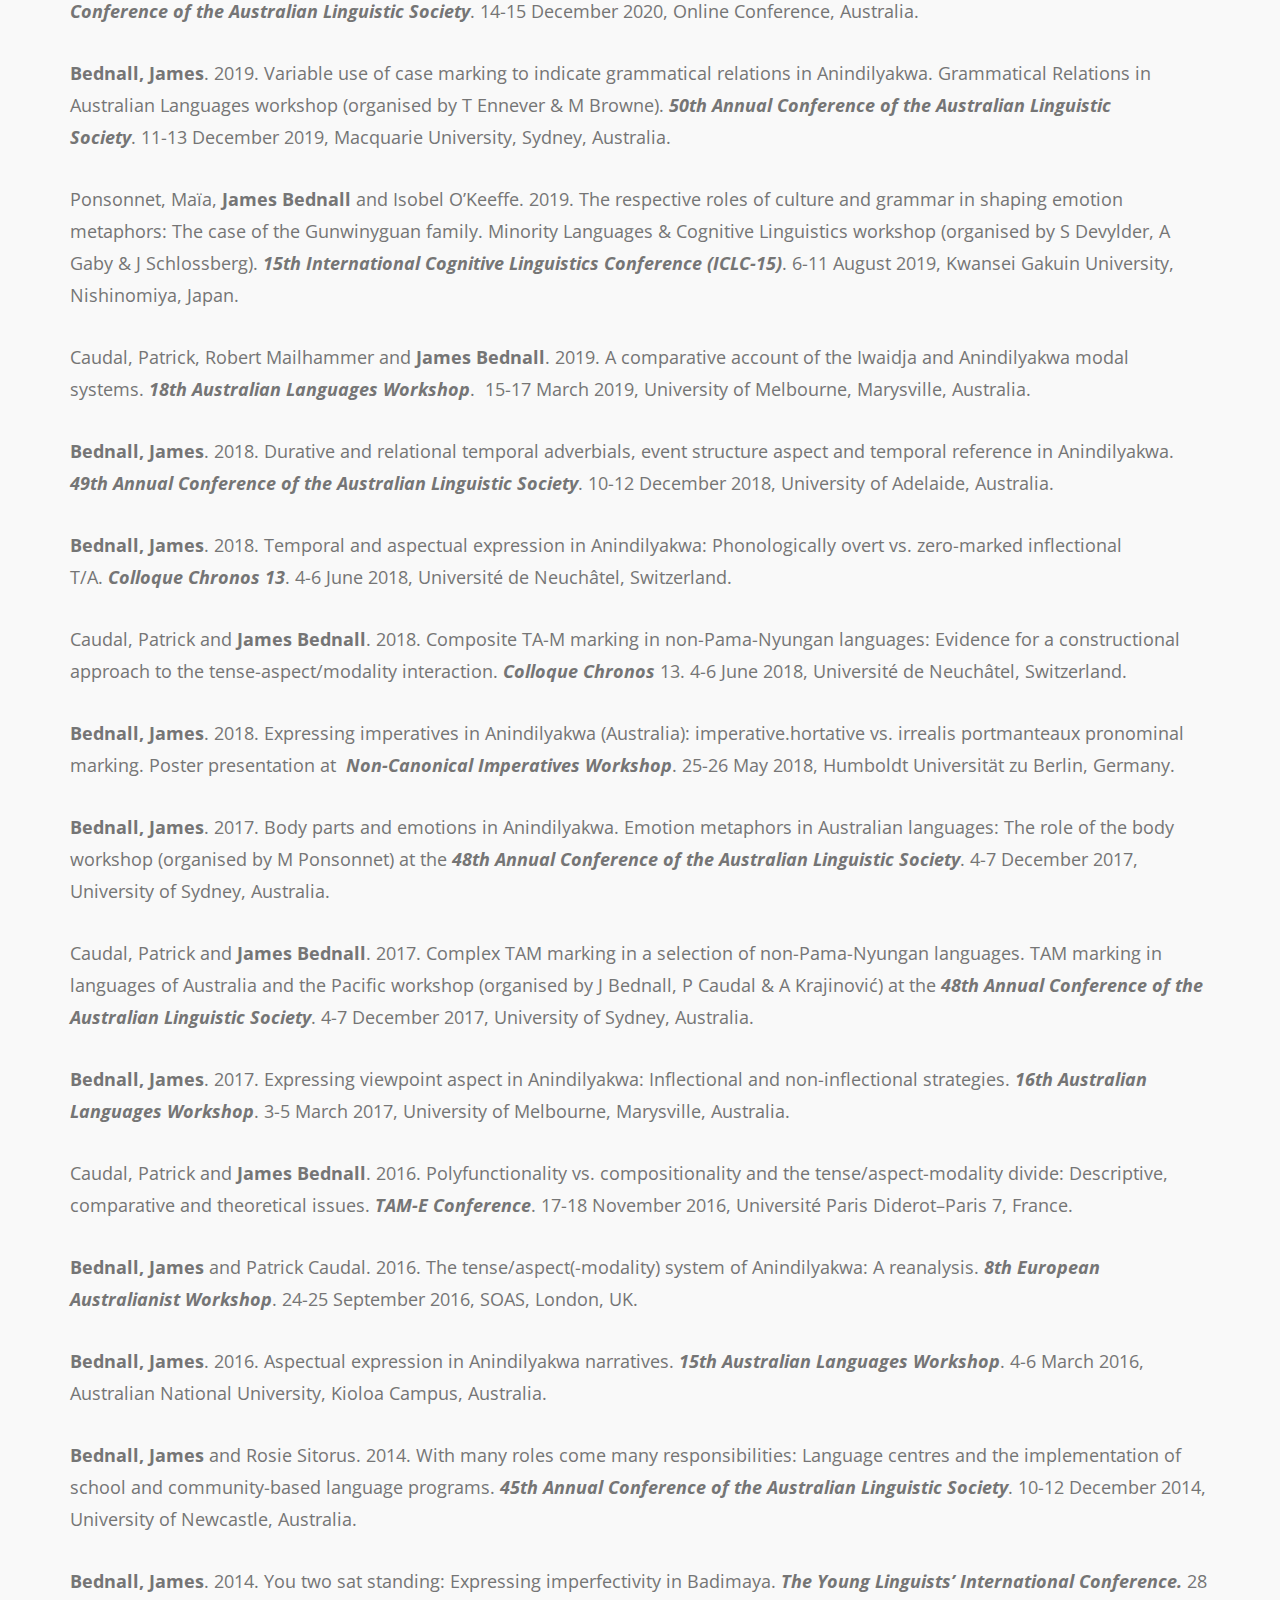
==== commit 80fdb5d9: "Update index.html" ====
--- a/index.html
+++ b/index.html
@@ -103,14 +103,31 @@
 
                               <p style="font-style: italic; font-size:15px;">Aboriginal and Torres Strait Islander readers are warned that this website contains photos 
                                    and mentions names of deceased persons, which may cause sadness or distress. Photos and names are provided with permission.</p>
-
                     </div>
                </div>
+
+
+               <div class="row">
+                   
+                              <div class="col-md-12 col-sm-12"><center>
+                                   <ul class="social-icon">
+                                        <li><a href="https://scholar.google.com/citations?user=Vwpe_PUAAAAJ&hl=en" target="_blank"><div class="project-image23"></div></a></li>
+               
+                                        <li><a href="https://orcid.org/0000-0001-6155-2878" target="_blank"><div class="project-image18"></div></a></li>
+               
+                                        <li><a href="https://anu-au.academia.edu/JamesBednall" target="_blank"><div class="project-image15"></div></a></li>
+               
+                                        <li><a href="https://www.researchgate.net/profile/James_Bednall" target="_blank"><div class="project-image19"></div></a></li>
+               
+                                        <li><a href="https://au.linkedin.com/in/james-bednall-0aa94b64" target="_blank"><div class="project-image16"></div></a></li>
+               
+               
+                                   </ul>
+                              </center>
+                              </div>
+                         </div>
           </div>
      </section>
-
-
-    
 
 <!-- About Me -->
 <section id="aboutme" data-stellar-background-ratio="0.5">
@@ -584,7 +601,10 @@
                          <br>
 
                          <h3>Journal articles</h3>
-                         
+
+                         <p>Caudal, Patrick and <strong>James Bednall</strong>. 2023. <a href="https://www.mdpi.com/2226-471X/8/1/8" target="_blank">Aspectuo-temporal underspecification in Anindilyakwa: Descriptive,
+                               theoretical, typological and quantitative issues</a>. <i>Languages</i> 8(1), 8. <a href="https://www.mdpi.com/2226-471X/8/1/8/pdf?version=1672108983" target="_blank">Download PDF.</a></p>
+                         <br>
                          <p><strong>Bednall, James</strong>. 2021. <a href="https://www.mdpi.com/2226-471X/6/4/164" target="_blank">Identifying salient Aktionsart properties in Anindilyakwa.</a> <i>Languages</i> 6(4), 164. 
                               <a href="https://www.mdpi.com/2226-471X/6/4/164/pdf" target="_blank">Download PDF.</a></p>
                          <br>
@@ -596,15 +616,17 @@
                          <h3>Book chapters</h3>
                          
                          <p><strong>Bednall, James</strong>. in press. ‘Tense and aspect’ in C. Bowern (ed.) <i><a href="https://global.oup.com/academic/product/the-oxford-guide-to-australian-languages-9780198824978?cc=au&lang=en&" target="_blank">The Oxford 
-                              Guide to Australian Languages</a></i> (pp. 378-391). Oxford, UK: Oxford University Press. [expected December 2022].</p>
+                              Guide to Australian Languages</a></i> (pp. 378-391). Oxford, UK: Oxford University Press. [expected February 2023].</p>
                          <br>
                          <p><strong>Bednall, James</strong>. in press. ‘Modality and mood’ in C. Bowern (ed.) <i><a href="https://global.oup.com/academic/product/the-oxford-guide-to-australian-languages-9780198824978?cc=au&lang=en&" target="_blank">The Oxford Guide to Australian Languages</a></i> 
-                              (pp. 392-410). Oxford, UK: Oxford University Press. [expected December 2022].</p>
-                         <br>
-                         <p><strong>Bednall, James</strong>. in press. ‘Yirriyengburnama-langwa mamawura-langwa: Talking about time in Anindilyakwa’ in A. McGrath, J. Troy & L. Rademaker 
+                              (pp. 392-410). Oxford, UK: Oxford University Press. [expected February 2023].</p>
+                         <br>
+                         <p><strong>Bednall, James</strong>. 2023. ‘Yirriyengburnama-langwa mamawura-langwa: Talking about time in Anindilyakwa’ in A. McGrath, J. Troy & L. Rademaker 
                               (eds.) <i><a href="https://www.nebraskapress.unl.edu/nebraska/9781496227287/" target="_blank">Everywhen: Conceiving, Knowing, and Narrating the Past of Indigenous Australia</a></i> 
-                              (pp. 127-149). Lincoln: University of Nebraska Press. [expected January 2023].</p>
-                         <br>
+                              (pp. 127-149). Lincoln: University of Nebraska Press.</p>
+                         <br>
+
+                         
 
                          <h3>Conference proceedings</h3>
                          
@@ -1047,30 +1069,7 @@
      </div>
 </section>
 
-<section>
-     <div class="container">
-          <div class="row">
-     <center><h1>Connect</h1></center>
-     <br>
-               <div class="col-md-12 col-sm-12"><center>
-                    <ul class="social-icon">
-                         <li><a href="https://scholar.google.com/citations?user=Vwpe_PUAAAAJ&hl=en" target="_blank"><div class="project-image23"></div></a></li>
-
-                         <li><a href="https://orcid.org/0000-0001-6155-2878" target="_blank"><div class="project-image18"></div></a></li>
-
-                         <li><a href="https://anu-au.academia.edu/JamesBednall" target="_blank"><div class="project-image15"></div></a></li>
-
-                         <li><a href="https://www.researchgate.net/profile/James_Bednall" target="_blank"><div class="project-image19"></div></a></li>
-
-                         <li><a href="https://au.linkedin.com/in/james-bednall-0aa94b64" target="_blank"><div class="project-image16"></div></a></li>
-
-
-                    </ul>
-               </center>
-               </div>
-          </div>
-     </div>
-</section>
+
 
 
      <!-- FOOTER -->
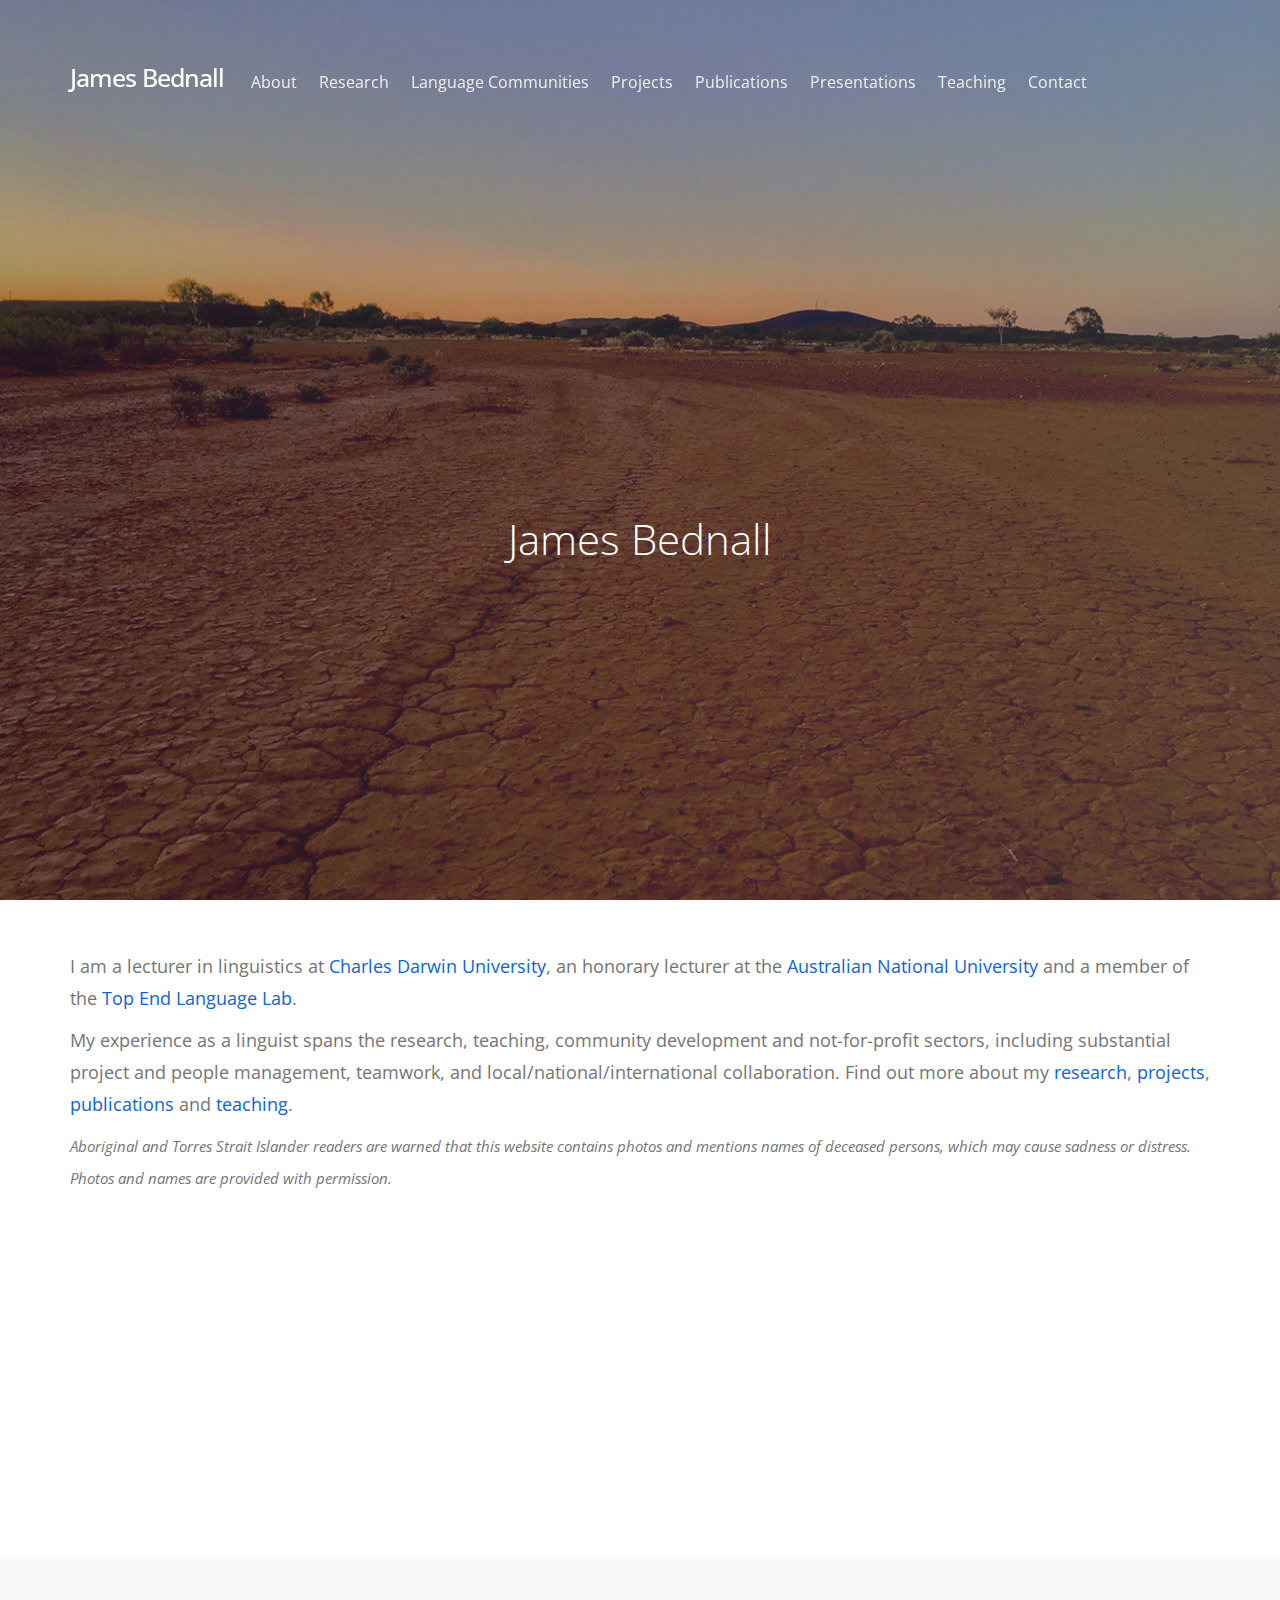
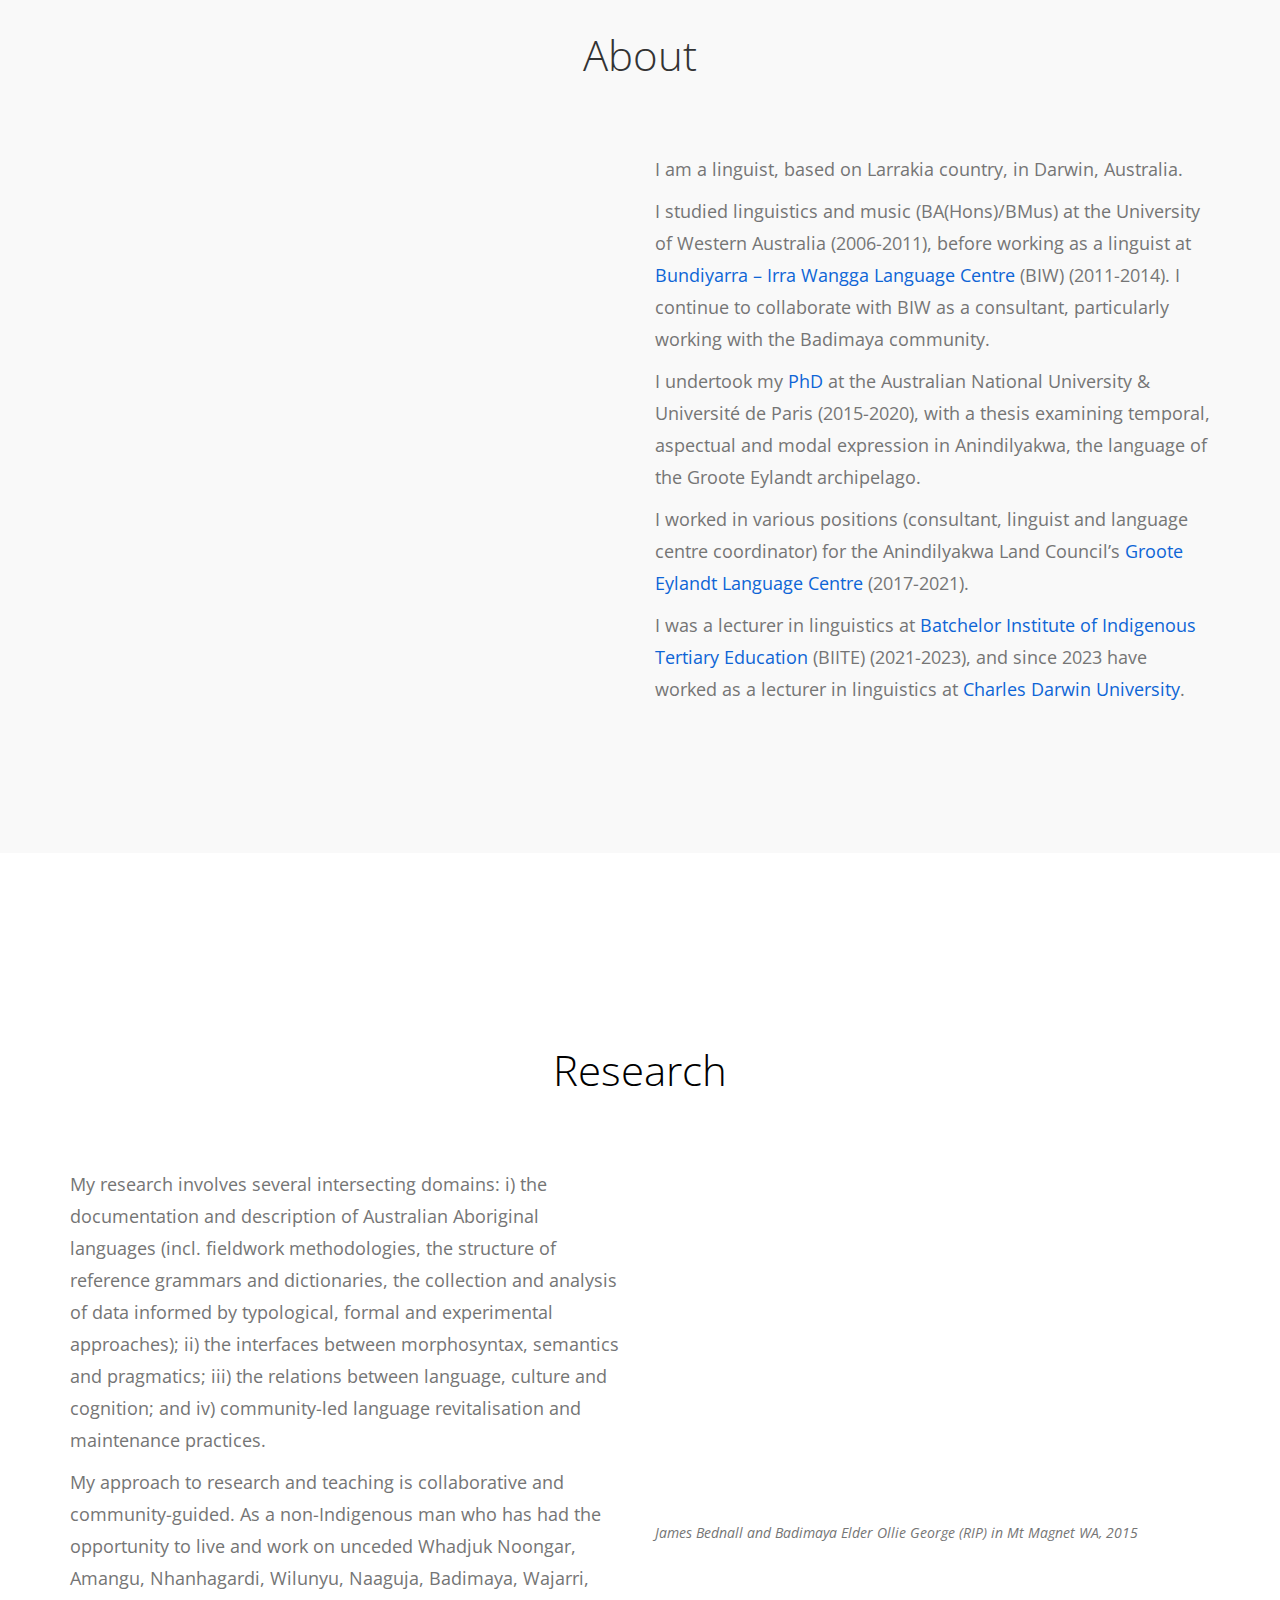
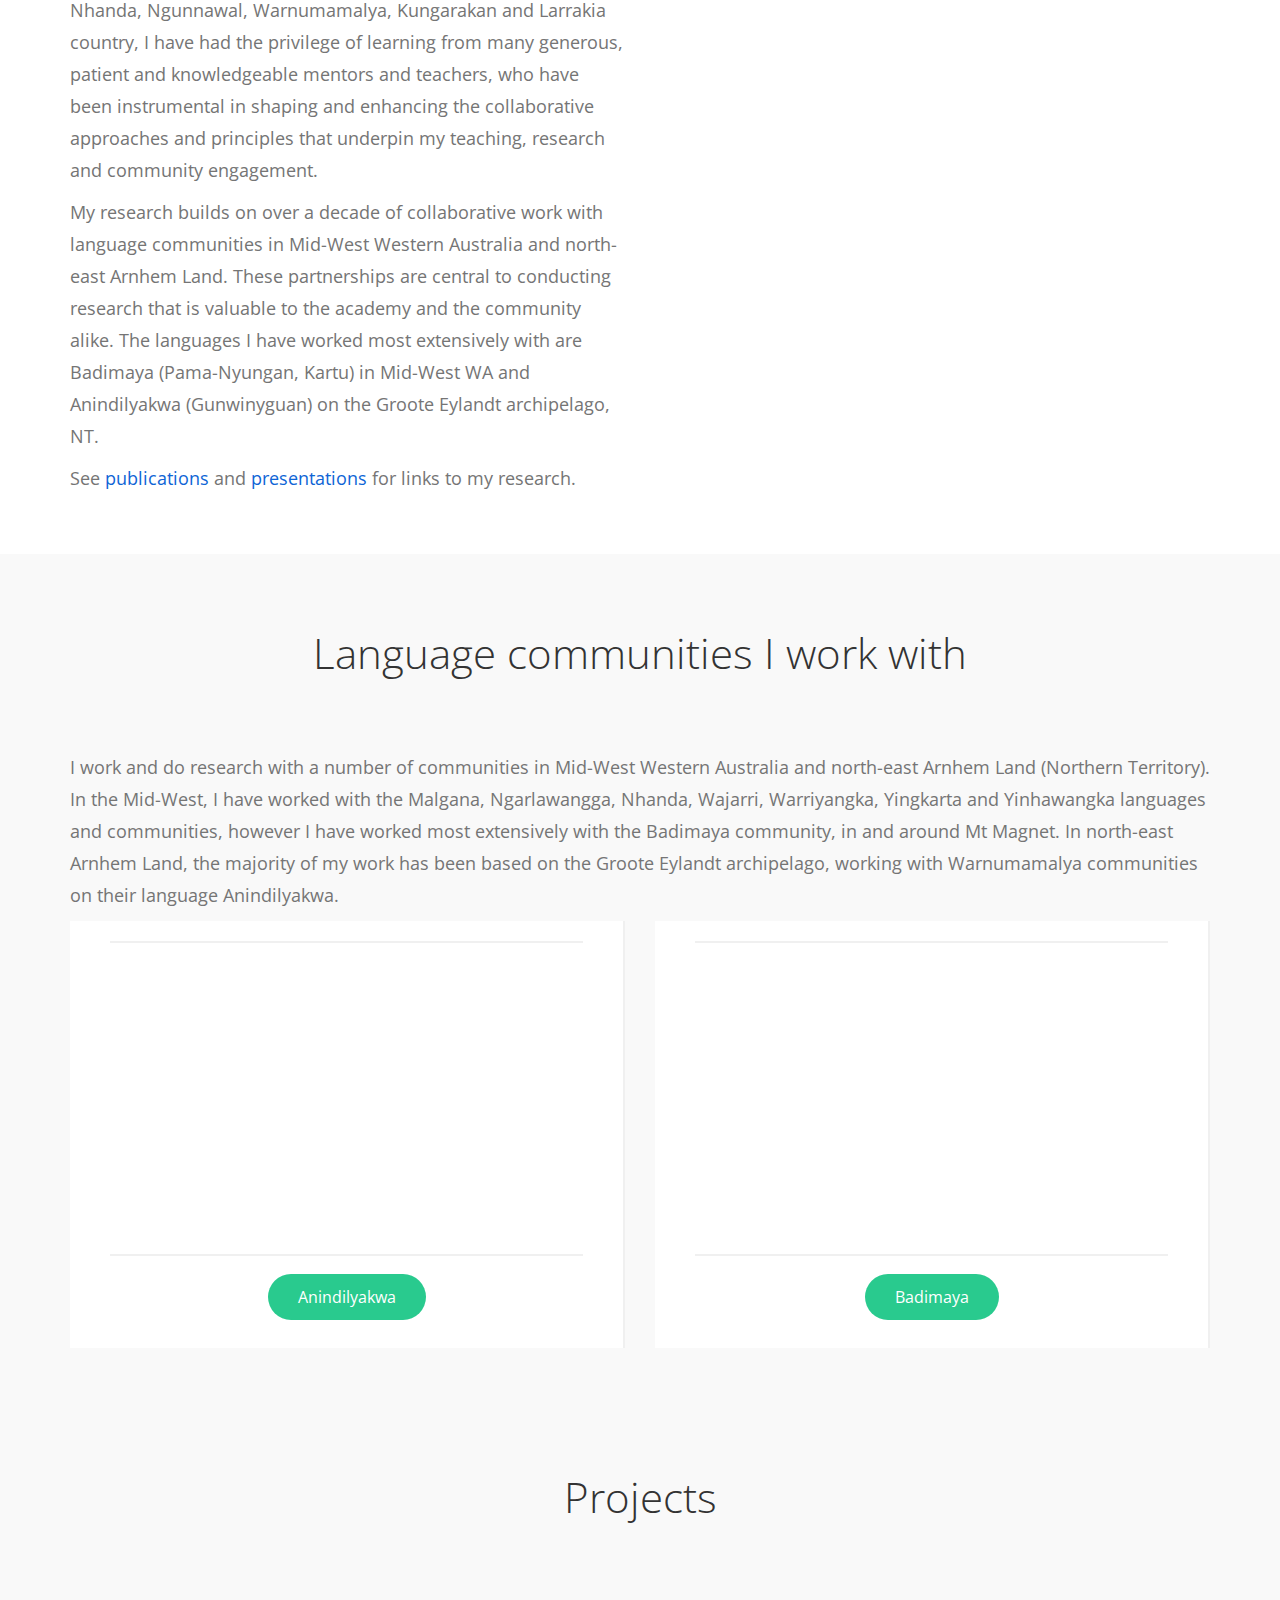
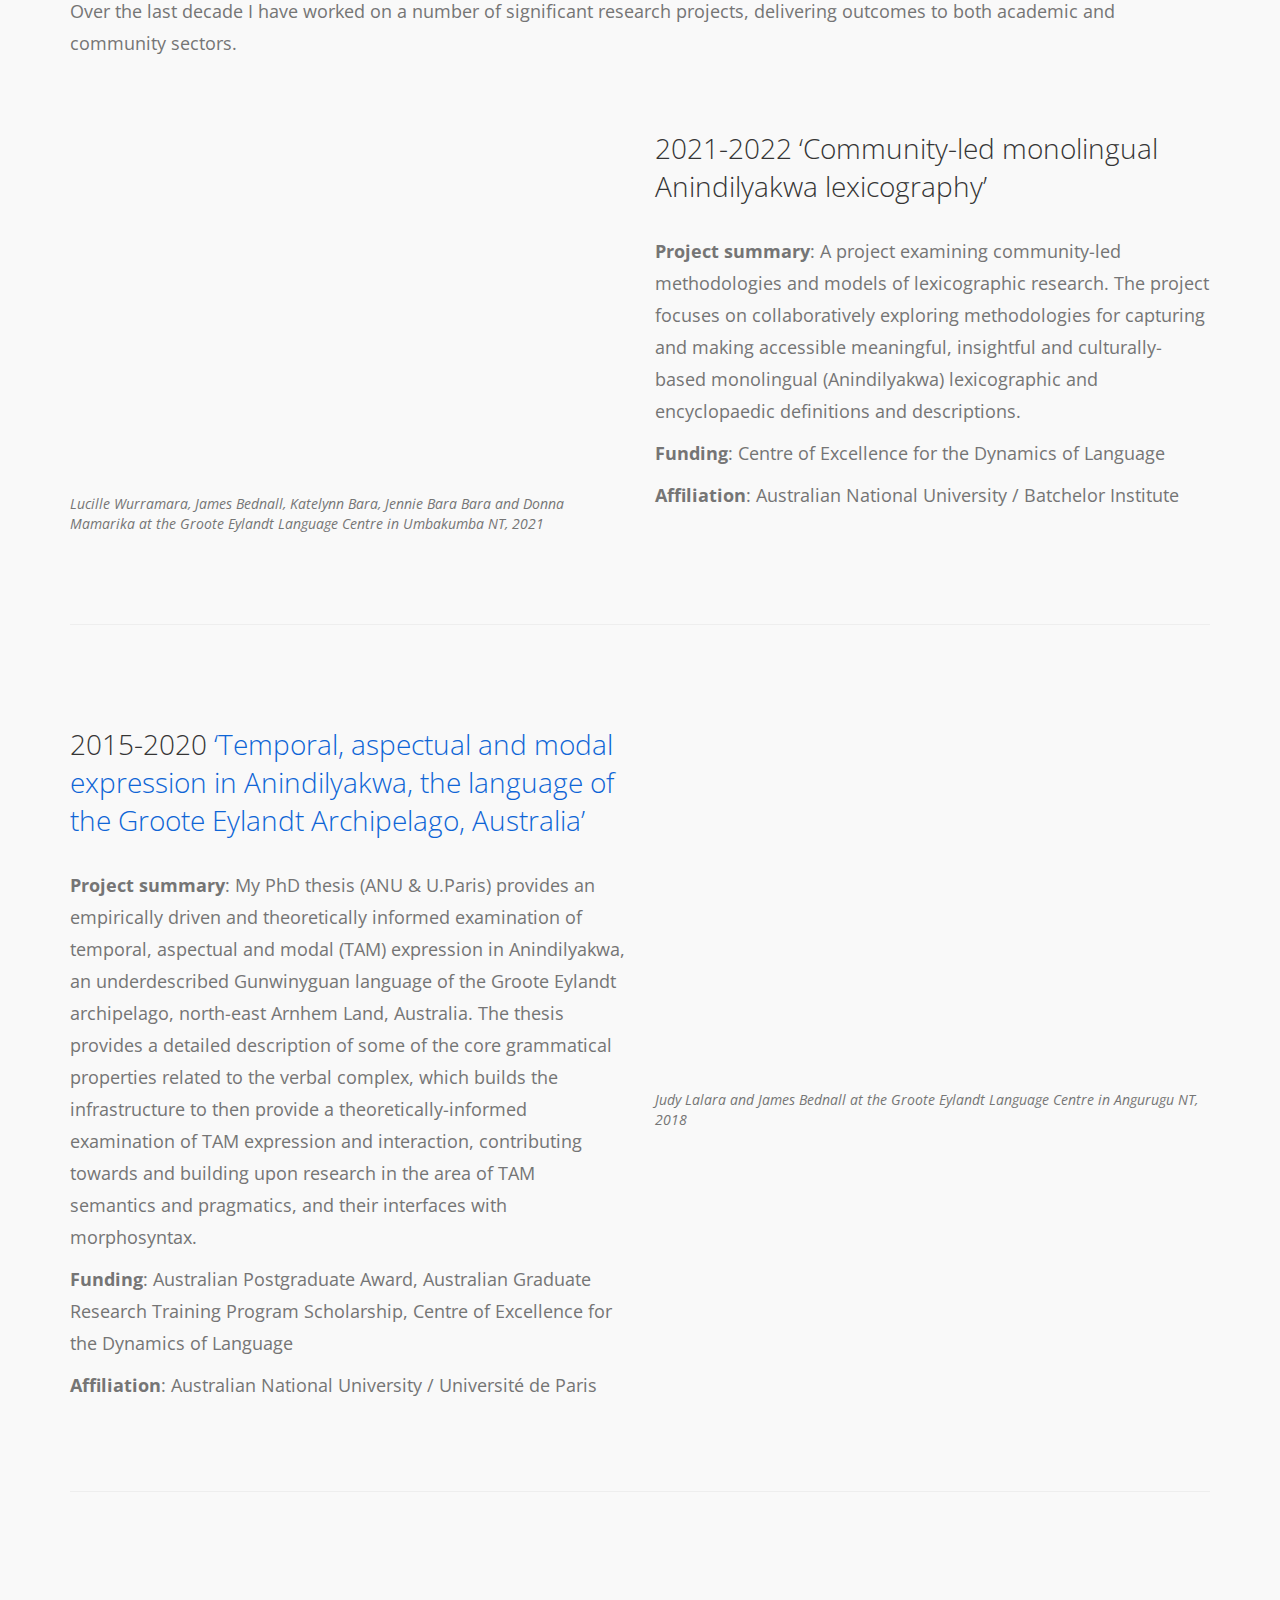
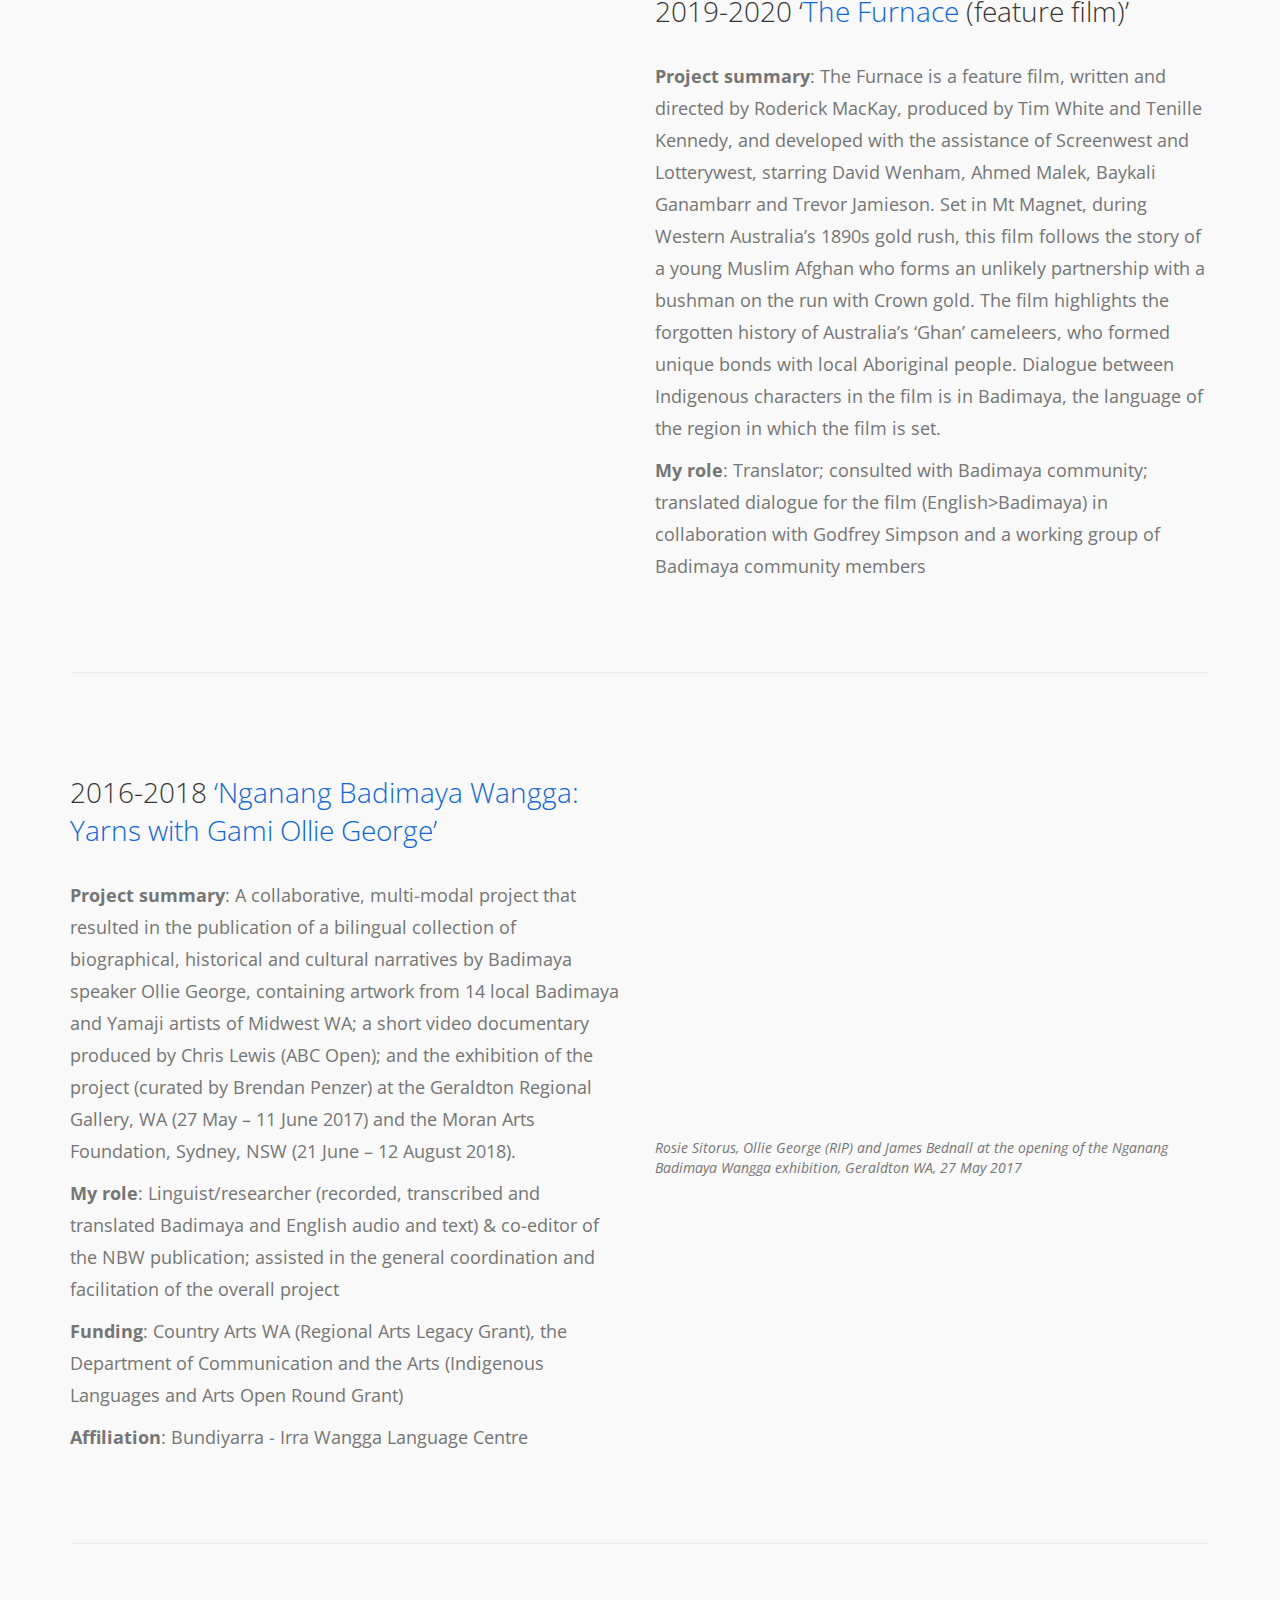
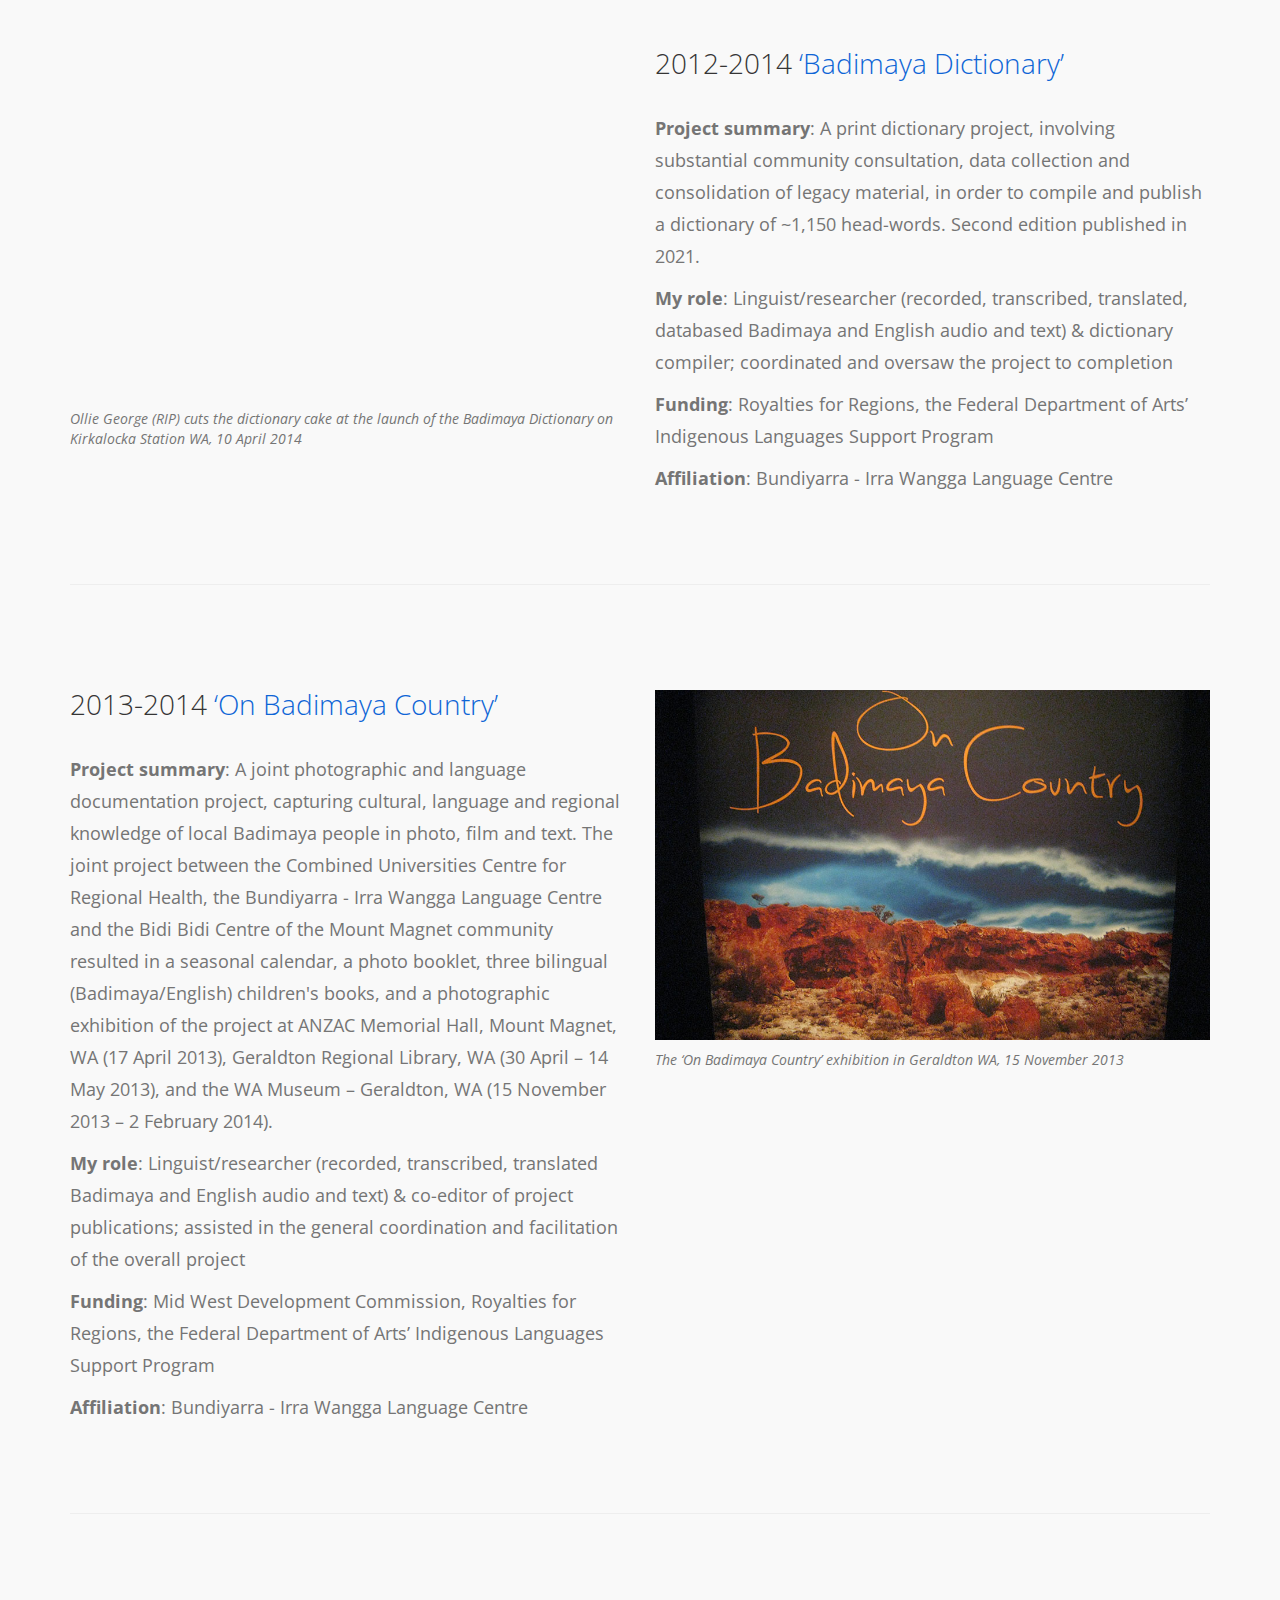
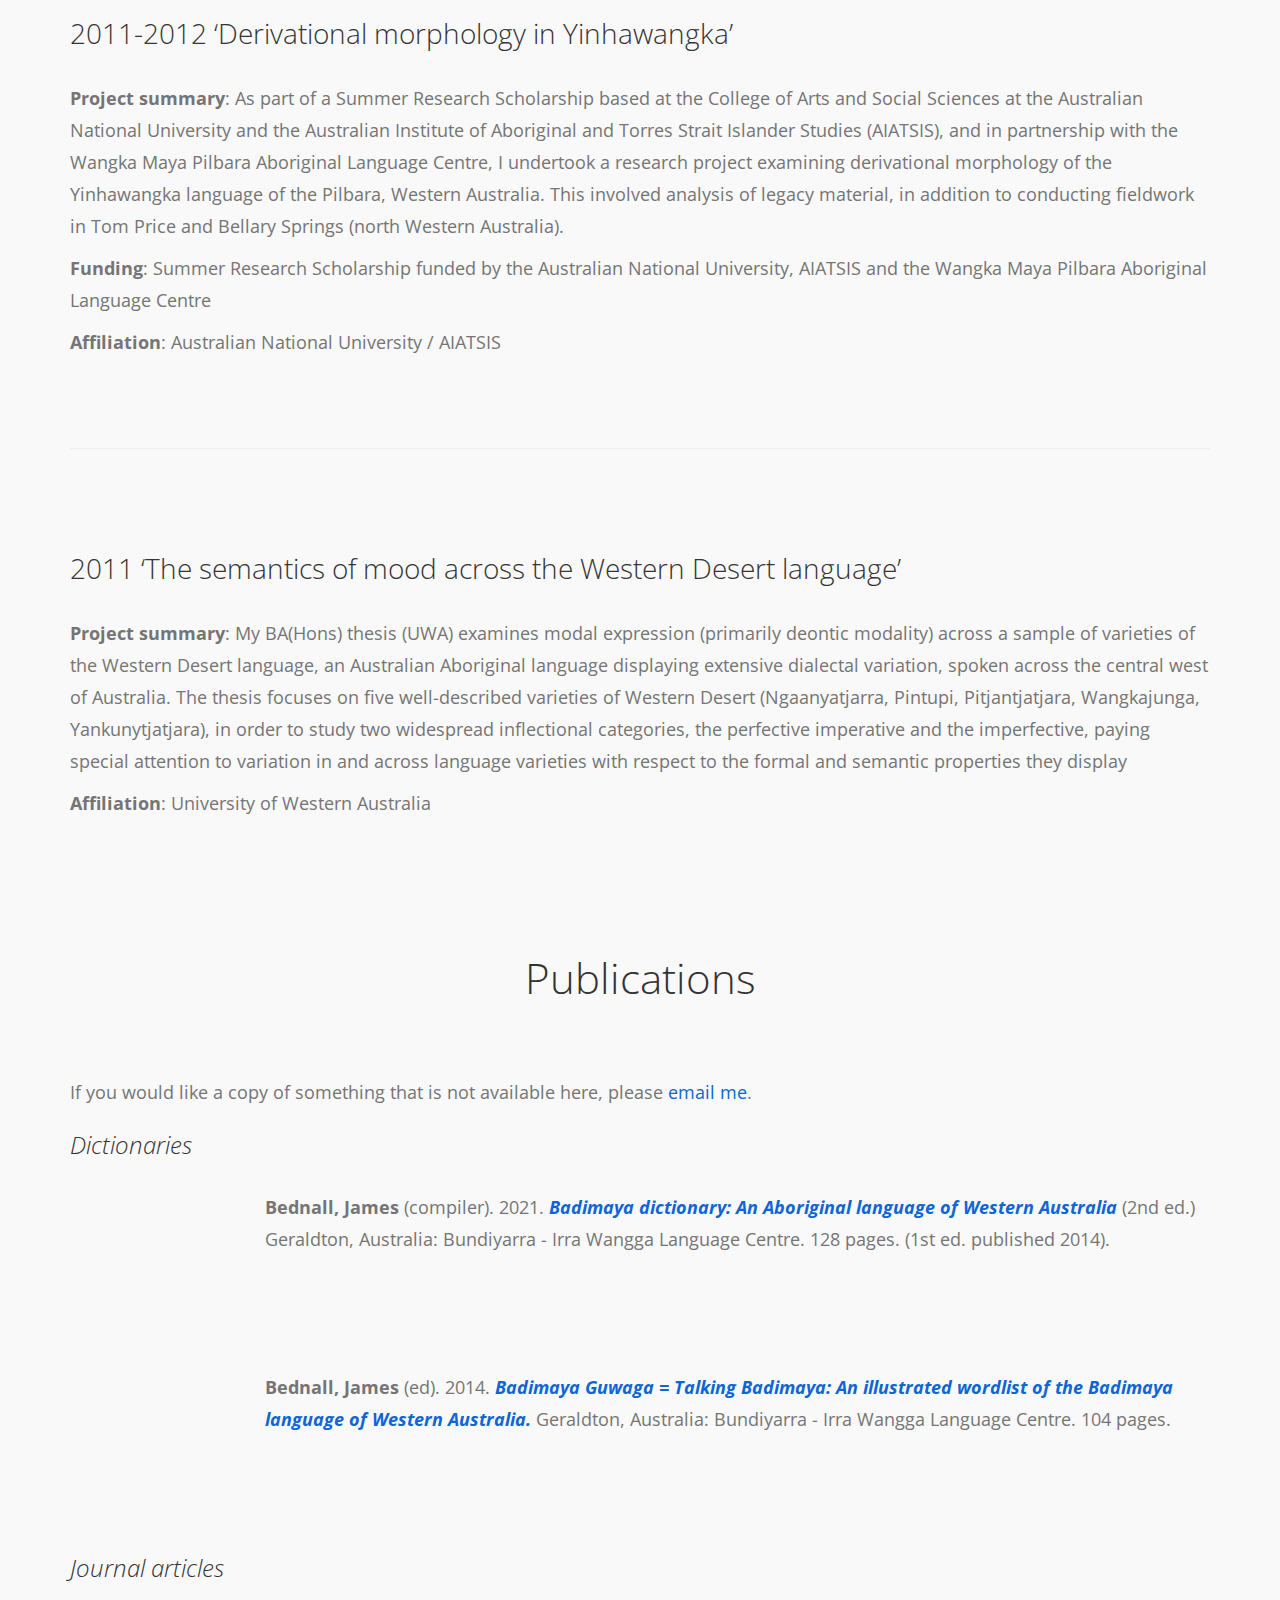
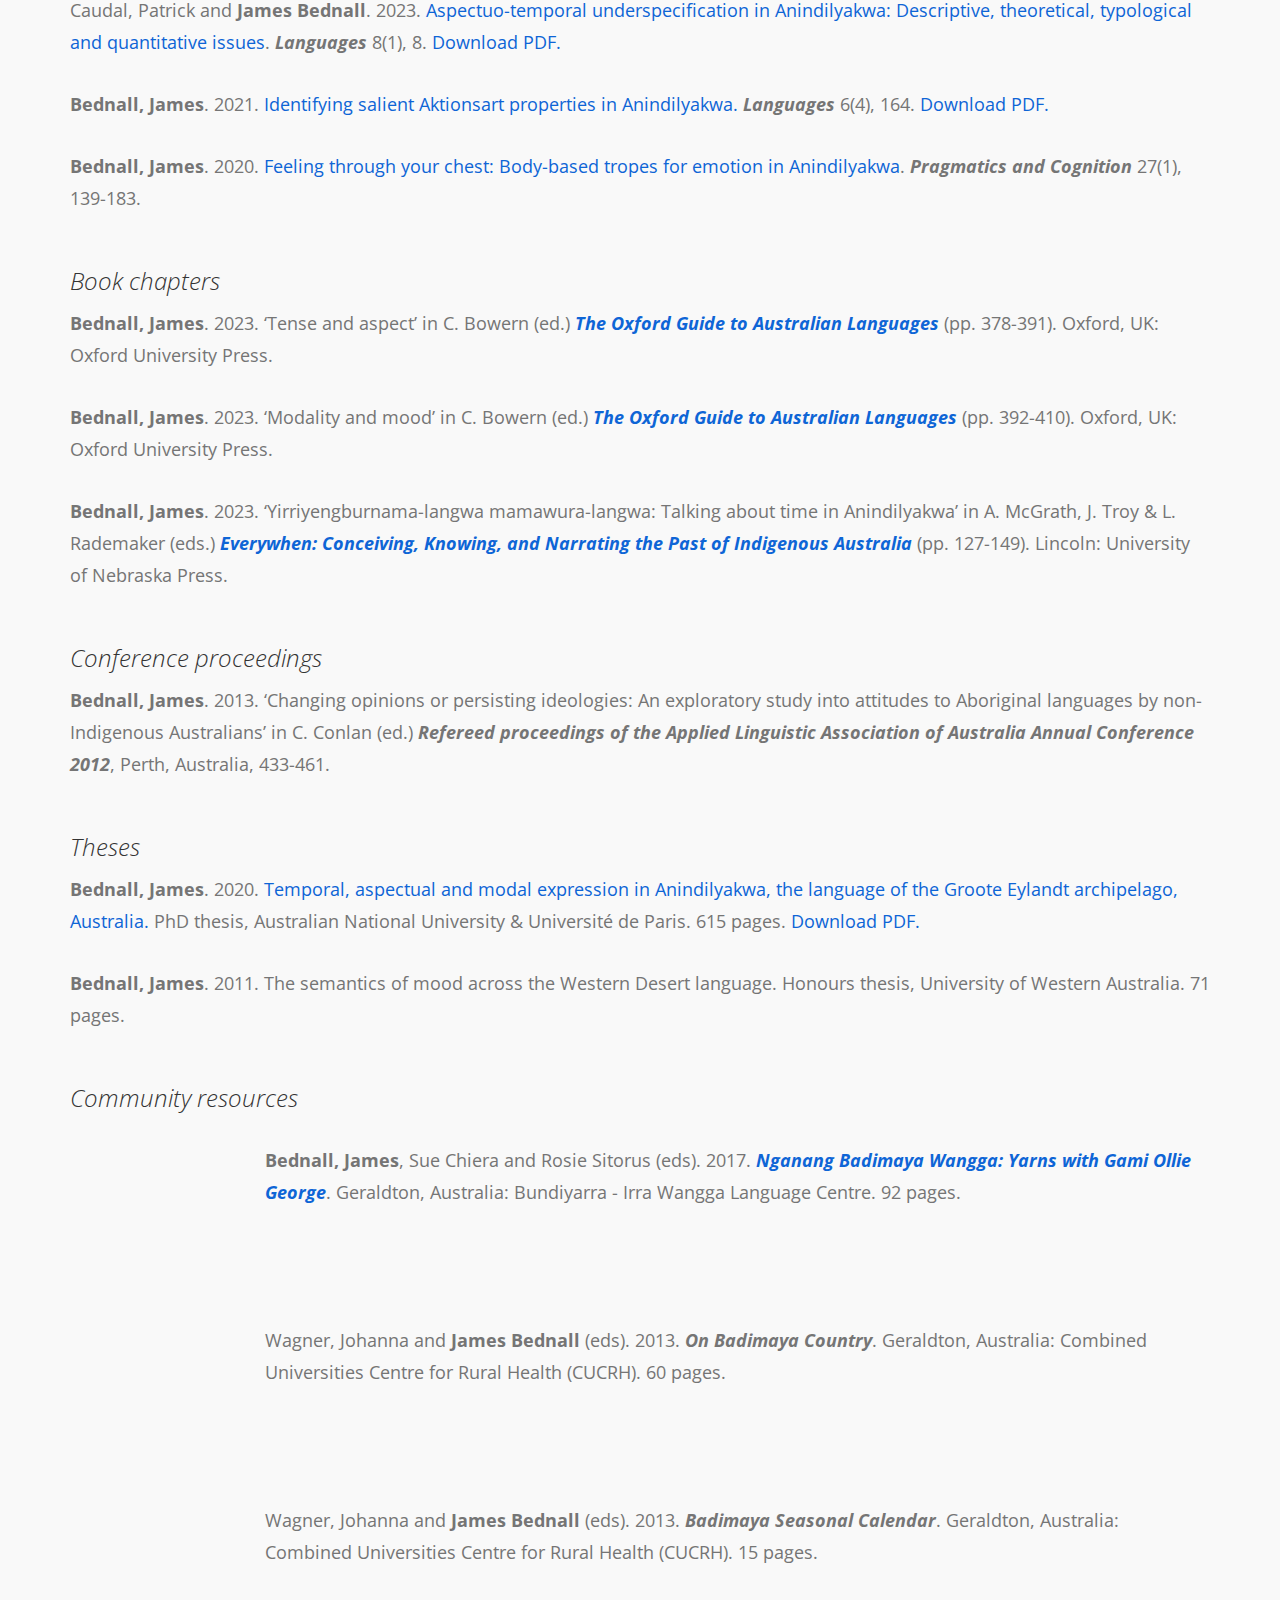
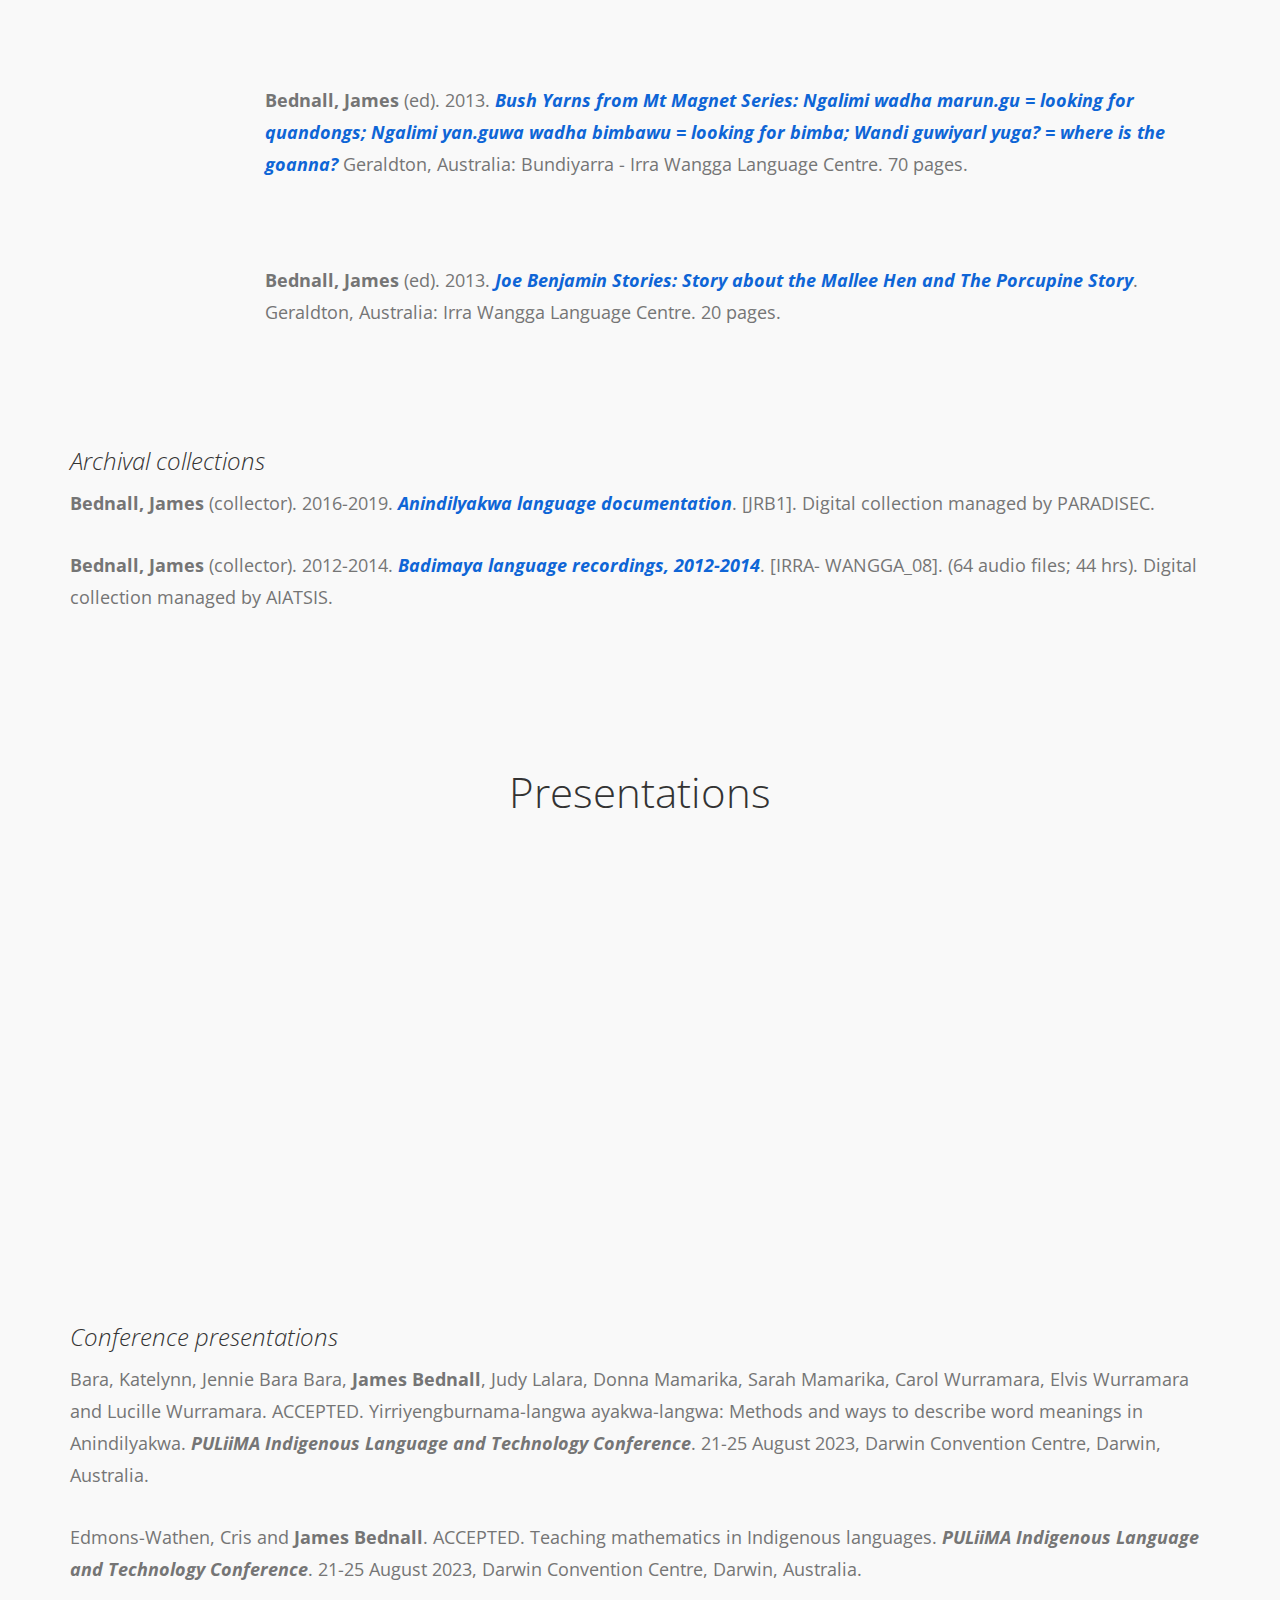
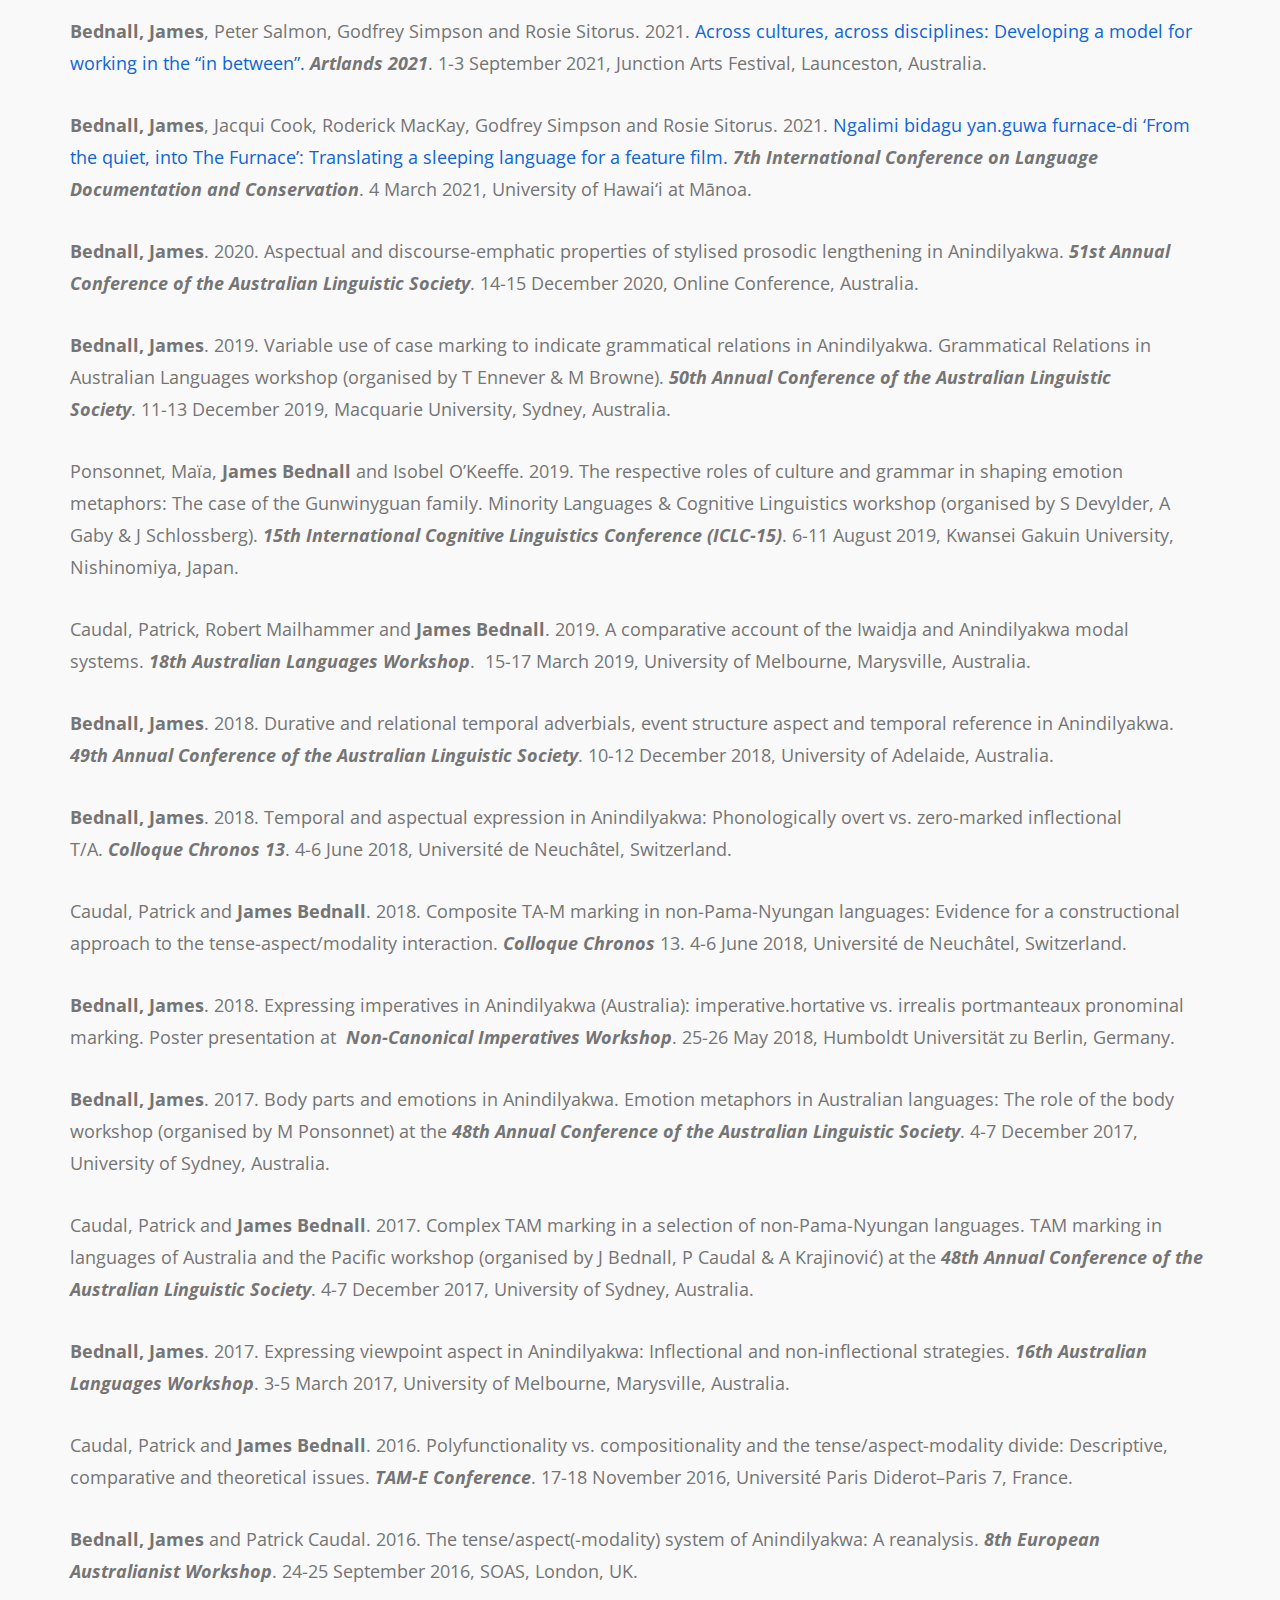
==== commit f9ac9ab3: "Update index.html" ====
--- a/index.html
+++ b/index.html
@@ -92,8 +92,7 @@
                <div class="row">
                     <div class="container-fluid">
                          <!-- <h2>Minimal Design</h2> -->
-                         <p>I am a lecturer in linguistics at <a href="https://www.batchelor.edu.au/students/courses/higher-education-courses/he-languages-and-linguistics/" target="_blank">
-                              Batchelor Institute of Indigenous Tertiary Education</a> (BIITE), a visiting fellow at the <a href="https://researchers.anu.edu.au/researchers/bednall-j" target="_blank">Australian National 
+                         <p>I am a lecturer in linguistics at <a href="https://researchers.cdu.edu.au/en/persons/james-bednall">Charles Darwin University</a>, an honorary lecturer at the <a href="https://researchers.anu.edu.au/researchers/bednall-j" target="_blank">Australian National 
                               University</a> and a member of the <a href="https://language-lab.cdu.edu.au/" target="_blank">Top End Language Lab</a>.</p>
 
                          <p>My experience as a linguist spans the research, teaching, community development and not-for-profit sectors, including substantial project 
@@ -147,10 +146,7 @@
 
                     <p>I am a linguist, based on Larrakia country, in Darwin, Australia.</p>
 
-                    <p>I studied linguistics and music (BA(Hons)/BMus) at the University of Western Australia (2006-2011). My honours thesis analysed and compared 
-                         inflectional deontic modal categories across a number of Western Desert languages.</p>
-                         
-                    <p>I worked as a linguist at <a href="https://www.bundiyarra.com/irrawangga" target="_blank">Bundiyarra – Irra Wangga Language Centre</a> (BIW) (2011-2014). I continue to collaborate with BIW as a consultant, 
+                    <p>I studied linguistics and music (BA(Hons)/BMus) at the University of Western Australia (2006-2011), before working as a linguist at <a href="https://www.bundiyarra.com/irrawangga" target="_blank">Bundiyarra – Irra Wangga Language Centre</a> (BIW) (2011-2014). I continue to collaborate with BIW as a consultant, 
                          particularly working with the Badimaya community.</p>
                          
                     <p>I undertook my <a href="https://openresearch-repository.anu.edu.au/handle/1885/167214" target="_blank">PhD</a> at the Australian National University & Université de Paris 
@@ -159,8 +155,9 @@
                     <p>I worked in various positions (consultant, linguist and language centre coordinator) for the Anindilyakwa Land 
                          Council’s <a href="https://www.anindilyakwa.org.au" target="_blank">Groote Eylandt Language Centre</a> (2017-2021).</p>
                          
-                    <p>I have worked as a lecturer in linguistics at <a href="https://www.batchelor.edu.au/students/courses/higher-education-courses/he-languages-and-linguistics/" target="_blank">
-                         Batchelor Institute of Indigenous Tertiary Education</a> (BIITE) since 2021.</p>           
+                    <p>I was a lecturer in linguistics at <a href="https://www.batchelor.edu.au/students/courses/higher-education-courses/he-languages-and-linguistics/" target="_blank">
+                         Batchelor Institute of Indigenous Tertiary Education</a> (BIITE) (2021-2023), 
+                         and since 2023 have worked as a lecturer in linguistics at <a href="https://researchers.cdu.edu.au/en/persons/james-bednall">Charles Darwin University</a>.</p>           
                </div>
 
           </div>
@@ -615,11 +612,11 @@
 
                          <h3>Book chapters</h3>
                          
-                         <p><strong>Bednall, James</strong>. in press. ‘Tense and aspect’ in C. Bowern (ed.) <i><a href="https://global.oup.com/academic/product/the-oxford-guide-to-australian-languages-9780198824978?cc=au&lang=en&" target="_blank">The Oxford 
-                              Guide to Australian Languages</a></i> (pp. 378-391). Oxford, UK: Oxford University Press. [expected February 2023].</p>
-                         <br>
-                         <p><strong>Bednall, James</strong>. in press. ‘Modality and mood’ in C. Bowern (ed.) <i><a href="https://global.oup.com/academic/product/the-oxford-guide-to-australian-languages-9780198824978?cc=au&lang=en&" target="_blank">The Oxford Guide to Australian Languages</a></i> 
-                              (pp. 392-410). Oxford, UK: Oxford University Press. [expected February 2023].</p>
+                         <p><strong>Bednall, James</strong>. 2023. ‘Tense and aspect’ in C. Bowern (ed.) <i><a href="https://global.oup.com/academic/product/the-oxford-guide-to-australian-languages-9780198824978?cc=au&lang=en&" target="_blank">The Oxford 
+                              Guide to Australian Languages</a></i> (pp. 378-391). Oxford, UK: Oxford University Press.</p>
+                         <br>
+                         <p><strong>Bednall, James</strong>. 2023. ‘Modality and mood’ in C. Bowern (ed.) <i><a href="https://global.oup.com/academic/product/the-oxford-guide-to-australian-languages-9780198824978?cc=au&lang=en&" target="_blank">The Oxford Guide to Australian Languages</a></i> 
+                              (pp. 392-410). Oxford, UK: Oxford University Press.</p>
                          <br>
                          <p><strong>Bednall, James</strong>. 2023. ‘Yirriyengburnama-langwa mamawura-langwa: Talking about time in Anindilyakwa’ in A. McGrath, J. Troy & L. Rademaker 
                               (eds.) <i><a href="https://www.nebraskapress.unl.edu/nebraska/9781496227287/" target="_blank">Everywhen: Conceiving, Knowing, and Narrating the Past of Indigenous Australia</a></i> 
@@ -746,6 +743,16 @@
 
                     <h3>Conference presentations</h3>
 
+                    <p>Bara, Katelynn, Jennie Bara Bara, <strong>James Bednall</strong>, Judy Lalara, Donna Mamarika, Sarah Mamarika, Carol Wurramara, 
+                         Elvis Wurramara and Lucille Wurramara. ACCEPTED. Yirriyengburnama-langwa ayakwa-langwa: Methods and ways to describe 
+                         word meanings in Anindilyakwa. <i>PULiiMA Indigenous Language and Technology Conference</i>. 21-25 August 2023, Darwin Convention 
+                         Centre, Darwin, Australia.</p>
+                    <br>
+
+                    <p>Edmons-Wathen, Cris and <strong>James Bednall</strong>. ACCEPTED. Teaching mathematics in Indigenous languages. <i>PULiiMA Indigenous 
+                         Language and Technology Conference</i>. 21-25 August 2023, Darwin Convention Centre, Darwin, Australia.</p>
+                    <br>
+
                     <p><strong>Bednall, James</strong>, Peter Salmon, Godfrey Simpson and Rosie Sitorus. 2021. <a href="https://2021.artlands.com.au/program/sessions/round-table-across-cultures-across-disciplines-developing-a-model-for-working-in-the-in-between" 
                          target="_blank">Across cultures, across disciplines: Developing a model for working in the “in between”.</a> <i>Artlands 2021</i>. 1-3 September 2021, Junction Arts 
                          Festival, Launceston, Australia.</p>
@@ -753,7 +760,7 @@
 
                     <p><strong>Bednall, James</strong>, Jacqui Cook, Roderick MacKay, Godfrey Simpson and Rosie Sitorus. 2021. <a href="https://www.youtube.com/watch?v=IMB8SwxPHlo" target="_blank">Ngalimi bidagu yan.guwa furnace-di ‘From the quiet, into The Furnace’: 
                     Translating a sleeping language for a feature film. </a><i>7th International Conference on Language Documentation and Conservation</i>. 4 March 2021, University of Hawai‘i 
-                         at Mānoa. 
+                         at Mānoa. </p>
                     <br>
 
                     <p><strong>Bednall, James</strong>. 2020. Aspectual and discourse-emphatic properties of stylised prosodic lengthening in Anindilyakwa. <i>51st Annual Conference of the Australian 
@@ -964,21 +971,25 @@
                <h3>Unit coordinator and lecturer</h3>
 
                <p><a href="https://stapps.cdu.edu.au/f?p=100:21:::::P21_SEARCH_UNIT,P21_SEARCH_VERSION,P21_SEARCH_YEAR:IAS163,3,2022" target="_blank">IAS163</a> Introduction to Linguistics 
-                    (Sem1 2021, Sem1 2022)</p>
-
-               <p><a href="https://stapps.cdu.edu.au/f?p=100:21:::::P21_SEARCH_YEAR,P21_SEARCH_UNIT,P21_SEARCH_VERSION:2021,IAS164" target="_blank">IAS164</a> Linguistics for Indigenous Languages 2 (Sem2 2021)</p>
+                    (S1/2021, S1/2022, S1/2023, INT3/2023)</p>
+
+               <p><a href="https://stapps.cdu.edu.au/f?p=100:21:::::P21_SEARCH_YEAR,P21_SEARCH_UNIT,P21_SEARCH_VERSION:2021,IAS164" target="_blank">IAS164</a> Linguistics for Indigenous Languages 2 (S2/2021)</p>
                     
-               <p><a href="https://stapps.cdu.edu.au/f?p=100:21:::::P21_SEARCH_UNIT,P21_SEARCH_VERSION,P21_SEARCH_YEAR:IAS264,3,2022" target="_blank">IAS264</a> Language Documentation Methods and Tools (Sem2 2021, Sem2 2022)</p>
+               <p><a href="https://stapps.cdu.edu.au/f?p=100:21:::::P21_SEARCH_UNIT,P21_SEARCH_VERSION,P21_SEARCH_YEAR:IAS264,3,2022" target="_blank">IAS264</a> Language Documentation Methods and Tools (S2/2021, S2/2022, INT5/2023)</p>
                     
-               <p><a href="https://stapps.cdu.edu.au/f?p=100:21:::::P21_SEARCH_UNIT,P21_SEARCH_VERSION,P21_SEARCH_YEAR:IAS265,2,2022" target="_blank">IAS265</a> Meaning in Language: Semantics (Sem1 2021, Sem1 2022)</p>
+               <p><a href="https://stapps.cdu.edu.au/f?p=100:21:::::P21_SEARCH_UNIT,P21_SEARCH_VERSION,P21_SEARCH_YEAR:IAS265,2,2022" target="_blank">IAS265</a> Meaning in Language: Semantics (S1/2021, S1/2022, S1/2023, INT3/2023)</p>
                                         
-               <p><a href="https://stapps.cdu.edu.au/f?p=100:21:::::P21_SEARCH_UNIT,P21_SEARCH_VERSION,P21_SEARCH_YEAR:IAS269,1,2022" target="_blank">IAS269</a> Word and Sentence Structure: Morphology and Syntax (Sem1 2022)</p>
+               <p><a href="https://stapps.cdu.edu.au/f?p=100:21:::::P21_SEARCH_YEAR,P21_SEARCH_UNIT,P21_SEARCH_VERSION:2023,IAS267" target="_blank">IAS267</a> Languages in Contact (S2/2023)</p>
+               
+               <p><a href="https://stapps.cdu.edu.au/f?p=100:21:::::P21_SEARCH_UNIT,P21_SEARCH_VERSION,P21_SEARCH_YEAR:IAS269,1,2022" target="_blank">IAS269</a> Word and Sentence Structure: Morphology and Syntax (S1/2022, S1/2023, INT3/2023)</p>
                     
-               <p><a href="https://stapps.cdu.edu.au/f?p=100:21:::::P21_SEARCH_UNIT,P21_SEARCH_VERSION,P21_SEARCH_YEAR:IAS364,2,2022" target="_blank">IAS364</a> Dictionary Making (Sem2 2021, Sem2 2022)</p>
+               <p><a href="https://stapps.cdu.edu.au/f?p=100:21:::::P21_SEARCH_YEAR,P21_SEARCH_UNIT,P21_SEARCH_VERSION:2023,IAS363" target="_blank">IAS363</a> Language Planning for Revitalisation and Maintenance (S1/2023)</p>
+
+               <p><a href="https://stapps.cdu.edu.au/f?p=100:21:::::P21_SEARCH_UNIT,P21_SEARCH_VERSION,P21_SEARCH_YEAR:IAS364,2,2022" target="_blank">IAS364</a> Dictionary Making (S2/2021)</p>
                     
-               <p><a href="https://stapps.cdu.edu.au/f?p=100:21:::::P21_SEARCH_YEAR,P21_SEARCH_UNIT,P21_SEARCH_VERSION:2021,IAS365" target="_blank">IAS365</a> Linguistic Applications in Indigenous Language Analysis (Sem 1 2021, Sem2 2022)</p>
-
-               <p><a href="https://stapps.cdu.edu.au/f?p=100:21:::::P21_SEARCH_UNIT,P21_SEARCH_VERSION,P21_SEARCH_YEAR:IAS366,2,2022" target="_blank">IAS366</a> Language Centre Management (Sem 2 2022)</p>
+               <p><a href="https://stapps.cdu.edu.au/f?p=100:21:::::P21_SEARCH_YEAR,P21_SEARCH_UNIT,P21_SEARCH_VERSION:2021,IAS365" target="_blank">IAS365</a> Linguistic Applications in Indigenous Language Analysis (S1/2021)</p>
+
+               <p><a href="https://stapps.cdu.edu.au/f?p=100:21:::::P21_SEARCH_UNIT,P21_SEARCH_VERSION,P21_SEARCH_YEAR:IAS366,2,2022" target="_blank">IAS366</a> Language Centre Management (S2/2022)</p>
 
                <h3>Lecturer</h3>
 
